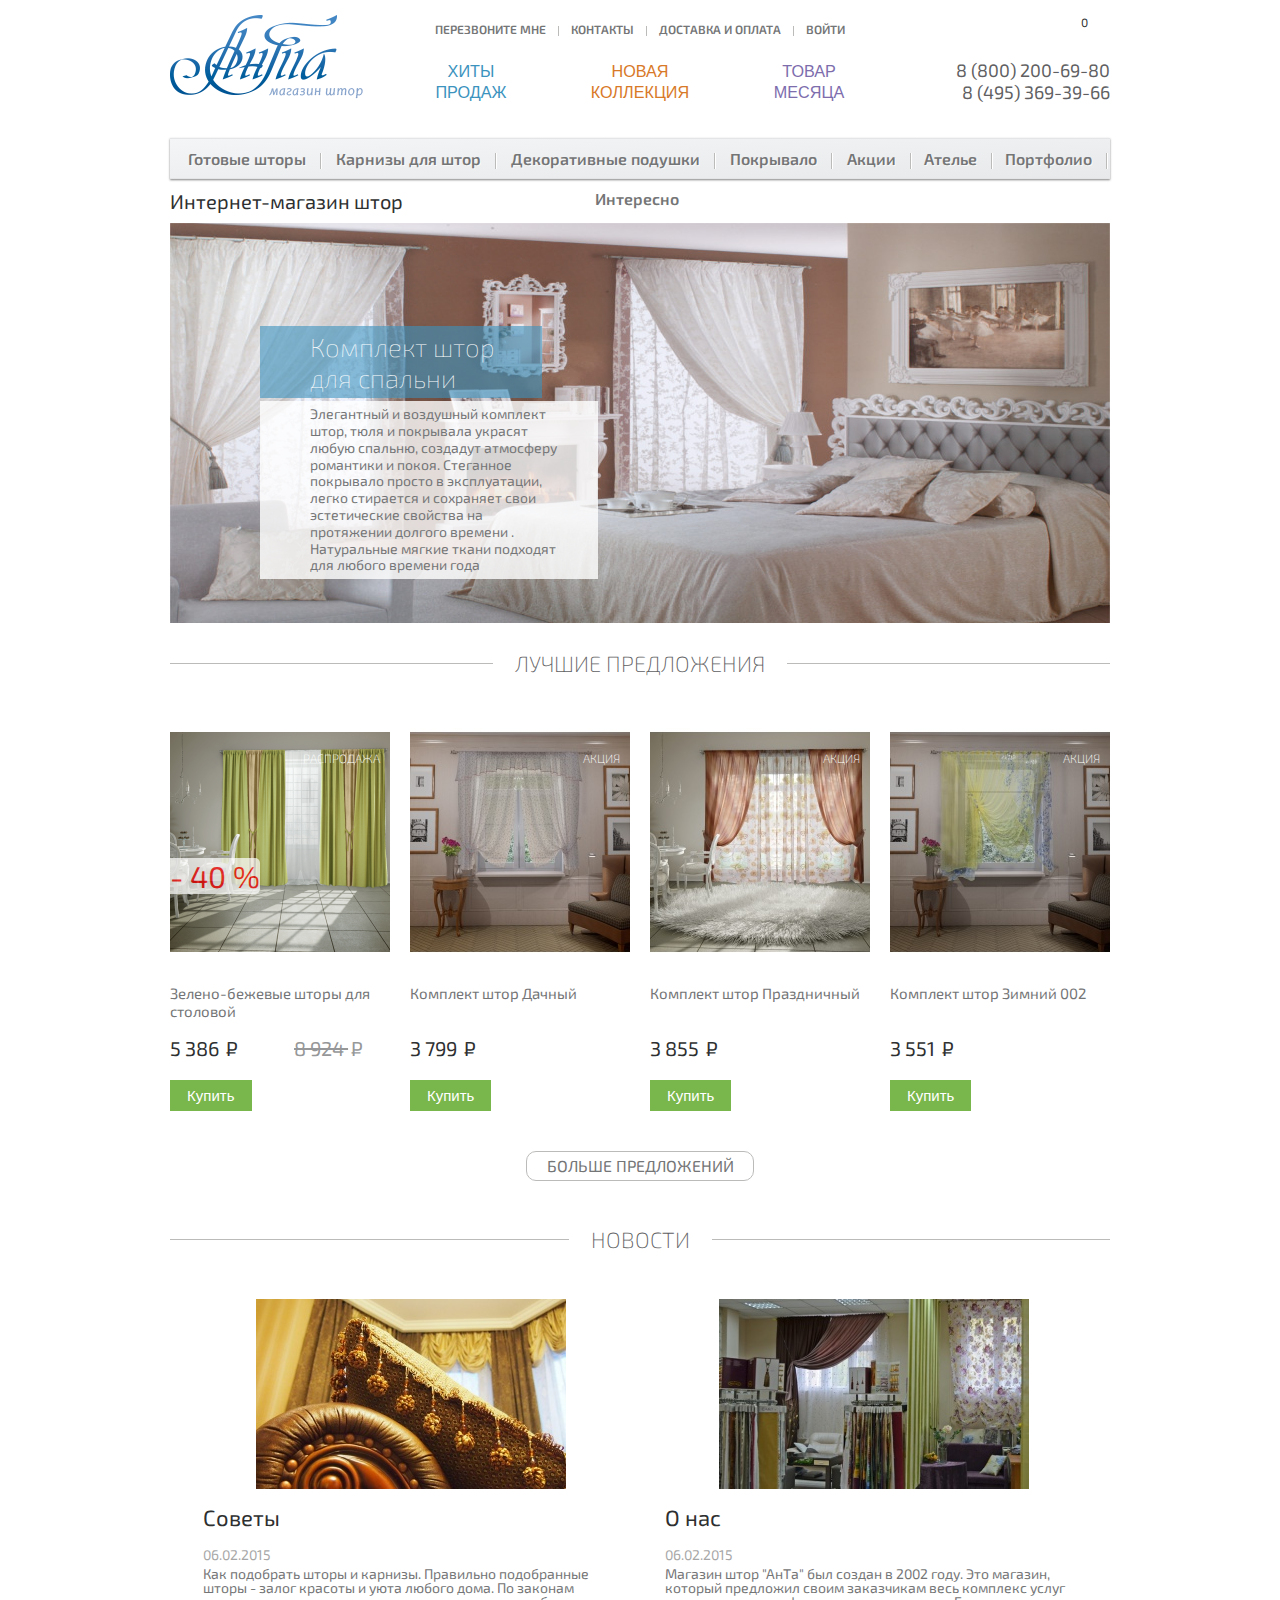
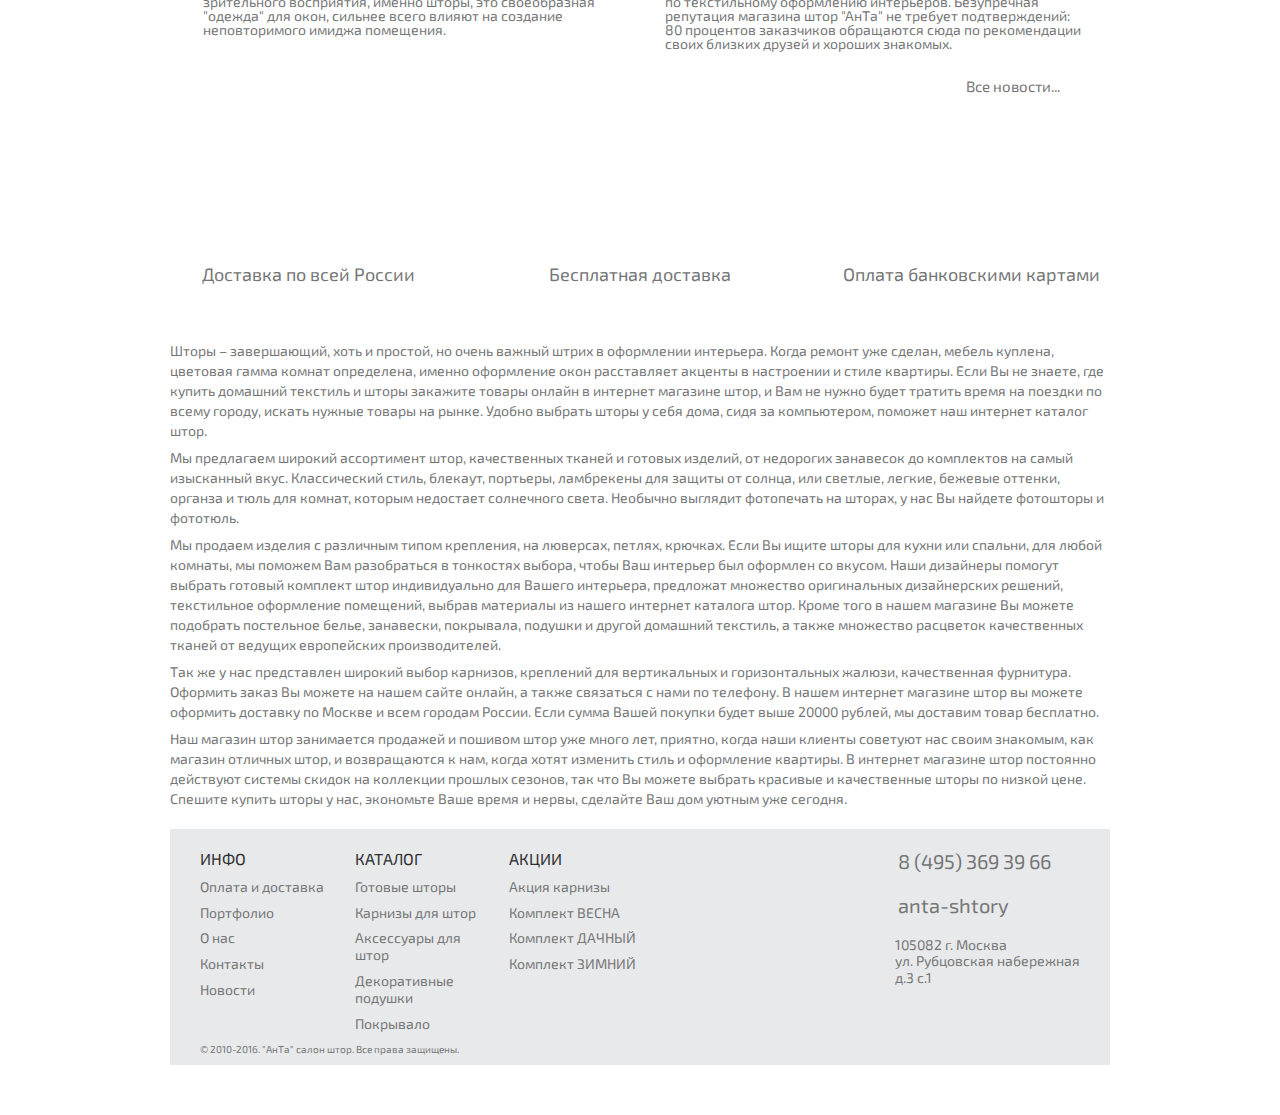
==== anta-shtory.ru.html @ 514d6ee2 "init" ====
<!DOCTYPE html>
<!-- saved from url=(0026)http://www.anta-shtory.ru/ -->
<html class=""><head><meta http-equiv="Content-Type" content="text/html; charset=UTF-8">
    
    <meta content="width=device-width, initial-scale=1" name="viewport">
    <meta content="IE=edge,chrome=1" http-equiv="X-UA-Compatible">
    <meta name="keywords" content="купить шторы подушки покрывала карнизы цена стоимость заказать продажа Москва стоимость покупка доставка Россия недорого дешево фото отзывы интернет магазин">
<meta name="description" content="Интернет-магазин штор anta-shtory.ru предлагает широкий выбор текстиля для дома. Купить шторы по низкой цене с доставкой по Москве и России 8 (495) 369-39-66.">
<script type="text/javascript" async="" src="./anta-shtory.ru_files/watch.js.Без названия"></script><script async="" src="./anta-shtory.ru_files/analytics.js.Без названия"></script><script type="text/javascript" src="./anta-shtory.ru_files/jquery.min.js.Без названия"></script>
<script type="text/javascript">
/*<![CDATA[*/
$(function() {
    $(window).scroll(function() {
        if($(this).scrollTop() != 0) {
            $(".toTop").fadeIn(100);
        } else {
            $(".toTop").fadeOut(100);
        }
        $("#menu").toggle($(this).scrollTop()>295)
        });
        $(document).ready(function() {
        if($(this).scrollTop() != 0) {
            $(".toTop").fadeIn();
        } else {
            $(".toTop").fadeOut();
        }
        });
        $(".toTop").click(function() {
        $("body,html").animate({scrollTop:0},100);
    });
});
/*]]>*/
</script>
<title>Интернет-магазин штор и текстиля для дома - низкие цены, большой каталог, доставка по Москве и России anta-shtory.ru</title>
    <!--[if lte IE 8]
    = javascript_include_tag "//cdnjs.cloudflare.com/ajax/libs/html5shiv/3.6.2/html5shiv.js"
    = javascript_include_tag "//s3.amazonaws.com/nwapi/nwmatcher/nwmatcher-1.2.5-min.js"
    = javascript_include_tag "//html5base.googlecode.com/svn-history/r38/trunk/js/selectivizr-1.0.3b.js"
    = javascript_include_tag "//cdn.jsdelivr.net/respond/1.3.0/respond.min.js"-->
    <link href="./anta-shtory.ru_files/styles.css" rel="stylesheet" type="text/css">
    <link href="./anta-shtory.ru_files/styles(1).css" rel="stylesheet" type="text/css">
    <script src="./anta-shtory.ru_files/vendor.js.Без названия" <script="" type="text/javascript"></script>
    <script type="text/javascript">
    </script>
    <style type="text/css">.fancybox-margin{margin-right:17px;}</style></head>
    <link href="./anta-shtory.ru_files/mobile.css" rel="stylesheet" type="text/css">
<body class="index">
<header><a class="logo" href="http://www.anta-shtory.ru/">
        <img alt="" width="193" height="84" src="./anta-shtory.ru_files/logo.png"></a>
    <div class="extras">
        <div class="user-information">
            <a class="user-favorites" href="http://www.anta-shtory.ru/wishlist/">0</a>
            <a class="shopping-cart" href="http://www.anta-shtory.ru/cart/">
                <i class="user-shopping-cart">0</i><span class="price"></span>
            </a>
        </div>
        <div class="contacts">
            <div class="phone">
                8 (800) 200-69-80<br>
                8 (495) 369-39-66
            </div>
        </div>
    </div>
    <div class="special">
        <nav class="additional-navigation">
            <a class="item" id="call-me" href="http://www.anta-shtory.ru/#call-me-popup">Перезвоните мне<i class="splitter"></i></a>
            <a class="item" href="http://www.anta-shtory.ru/contacts.html">Контакты<i class="splitter"></i></a>
            <a class="item" href="http://www.anta-shtory.ru/delivery-payment.html">Доставка и оплата<i class="splitter"></i></a>
                            <a class="item" id="sign-in" href="http://www.anta-shtory.ru/#sign-in-popup">
                    Войти
                    <i class="splitter"></i>
                </a>
            
        </nav>
        <nav class="advertisement-navigation">
            <a class="item" href="http://www.anta-shtory.ru/catalog/sales_hit/">Хиты продаж</a><a class="item" href="http://www.anta-shtory.ru/catalog/new/">Новая коллекция</a><a class="item" href="http://www.anta-shtory.ru/catalog/monthly_hit/">Товар месяца</a>        </nav>
    </div>
    <div class="main-navigation">
        <!--noindex-->
           <!-- <form action="?" accept-charset="UTF-8" method="get" class="search">
                <input name="q" value="" id="query" class="searchbox" required="required" placeholder="Что ищем?" tabindex="1" type="text" />
                <input name="q" value="" id="query" class="searchbox" required="required" placeholder="Что ищем?" tabindex="1" type="text" />
            </form>-->
        <!--/noindex-->
        <nav class="links">
                <a class="item" href="http://www.anta-shtory.ru/catalog/shtory/">Готовые шторы<i class="splitter"></i></a>
    <a class="item" href="http://www.anta-shtory.ru/catalog/karnizy/">Карнизы для штор<i class="splitter"></i></a>
    <a class="item" href="http://www.anta-shtory.ru/catalog/dekorativnye-podushki/">Декоративные подушки<i class="splitter"></i></a>
    <a class="item" href="http://www.anta-shtory.ru/catalog/pokryvala/">Покрывало<i class="splitter"></i></a>
            <a class="item" href="http://www.anta-shtory.ru/promo/">Акции<i class="splitter"></i></a><a class="item" href="http://www.anta-shtory.ru/atelier/">Ателье<i class="splitter"></i></a><a class="item" href="http://www.anta-shtory.ru/portfolio/">Портфолио<i class="splitter"></i></a><a class="item" href="http://www.anta-shtory.ru/news/">Интересно<i class="splitter"></i></a>    </nav></div>
</header>
<section class="content">
    <h1 class="main-page">Интернет-магазин штор</h1>
    <div class="carousel shop-poster cycle-paused"><div class="carousel-slide -active cycle-sentinel cycle-slide" style="position: static; top: 0px; left: 0px; z-index: 100; opacity: 1; display: block; visibility: hidden;">
                                <a href="http://www.anta-shtory.ru/catalog/shtory/komplekty/product545.html" style="visibility: hidden;"><img alt="" width="940" height="400" src="./anta-shtory.ru_files/1.jpg" style="visibility: hidden;"></a>
                                <div class="label" style="left: 90px; bottom: 42px; max-width: 60%; visibility: hidden;">
                    <h2 class="title" style="visibility: hidden;">
                        Комплект штор для спальни                    </h2>
                    <p class="description" style="display: block; visibility: hidden;">
                        Элегантный и воздушный комплект штор, тюля и покрывала украсят любую спальню, создадут атмосферу романтики и покоя. Стеганное покрывало просто в эксплуатации, легко стирается и сохраняет свои эстетические свойства на протяжении долгого времени . Натуральные мягкие ткани подходят для любого времени года                    </p>
                </div>
            </div>
    <div class="carousel-slides">
        <div class="carousel-prev"></div>
        <div class="carousel-next"></div>
                    
                    
                    
                    
            </div>
    <div class="carousel-pagination"><li class="carousel-pagination-item -active"></li><li class="carousel-pagination-item"></li><li class="carousel-pagination-item"></li><li class="carousel-pagination-item"></li></div>
<div class="carousel-slide -active" style="position: absolute; top: 0px; left: 0px; z-index: 100; opacity: 1; display: block; visibility: visible;">
                                <a href="http://www.anta-shtory.ru/catalog/shtory/komplekty/product545.html"><img alt="" width="940" height="400" src="./anta-shtory.ru_files/1.jpg"></a>
                                <div class="label" style="left: 90px;bottom: 42px;max-width: 60%;">
                    <h2 class="title">
                        Комплект штор для спальни                    </h2>
                    <p class="description" style="display: block;">
                        Элегантный и воздушный комплект штор, тюля и покрывала украсят любую спальню, создадут атмосферу романтики и покоя. Стеганное покрывало просто в эксплуатации, легко стирается и сохраняет свои эстетические свойства на протяжении долгого времени . Натуральные мягкие ткани подходят для любого времени года                    </p>
                </div>
            </div><div class="carousel-slide" style="position: absolute; top: 0px; left: 0px; z-index: 99; visibility: hidden;">
                                <a href="http://www.anta-shtory.ru/catalog/shtory/komplekty/product531.html"><img alt="" width="940" height="400" src="./anta-shtory.ru_files/2.jpg"></a>
                                <div class="label" style="left: 90px;bottom: 42px;max-width: 60%;">
                    <h2 class="title">
                        Комплект штор для спальни                    </h2>
                    <p class="description" style="display: block;">
                        Комплект штор и покрывала для спальни из жаккардовой ткани с растительным орнаментом придаст оформлению вашего дома необходимую изюминку и притянет к себе внимание. Комплект будет выглядеть дорого и элегантно благодаря качеству ткани. Жаккард очень красивая ткань особого плетения.                    </p>
                </div>
            </div><div class="carousel-slide" style="position: absolute; top: 0px; left: 0px; z-index: 97; visibility: hidden;">
                                <a href="http://www.anta-shtory.ru/catalog/shtory/dlya-stolovoj/product553.html"><img alt="" width="940" height="400" src="./anta-shtory.ru_files/3.jpg"></a>
                                <div class="label" style="left: 90px;bottom: 42px;max-width: 60%;">
                    <h2 class="title">
                        Комплект штор для гостиной                    </h2>
                    <p class="description" style="display: block;">
                        Комплект полупрозрачного тюля с блестками для кухни или столовой для карниза длины от двух до трех метров длины.  Универсальная шторная лента поможет установить изделие . Всегда приятно находиться в окружении простых и изысканных вещей.                    </p>
                </div>
            </div><div class="carousel-slide" style="position: absolute; top: 0px; left: 0px; z-index: 96; visibility: hidden;">
                                <a href="http://www.anta-shtory.ru/catalog/shtory/dlya-stolovoj/product422.html"><img alt="" width="940" height="400" src="./anta-shtory.ru_files/4.jpg"></a>
                                <div class="label" style="left: 90px;bottom: 42px;max-width: 60%;">
                    <h2 class="title">
                        Комплект штор для столовой                    </h2>
                    <p class="description" style="display: block;">
                        Комплект штор для столовой в светлых тонах для карниза 2,5 и 3 метра. Благородная блестящая ткань и воздушная тюль с орнаментом, великолепно украсят столовую Вашего дома и придадут интерьеру завершенность. Подхватом можно задрапировать штору на любую высоту.                    </p>
                </div>
            </div></div>
<div class="offers">
    <div class="decorated-headline">
        <span class="title">
            Лучшие предложения
        </span>
        <div class="line"></div>
    </div>
   <div class="list">
    <div class="product-item " id="product-item-596">
    <div class="product-photo">
        <div class="sticker -sales">Распродажа</div>                    <div class="sticker-discount">- 40 %</div>
                <div class="photo-carousel " style="position: relative;"><img class="photo-slide -active cycle-sentinel cycle-slide" src="./anta-shtory.ru_files/1066.png" alt="Зелено-бежевые шторы для столовой" style="position: static; top: 0px; left: 0px; z-index: 99; opacity: 1; display: block; visibility: hidden;">
<!--            <a class="photo-link" href="--><!--" >-->
            <a class="photo-link" href="http://www.anta-shtory.ru/catalog/shtory/dlya-stolovoj/product596.html">
                <span class="photo-link-label product-preview" data-url="/product-preview/596" data-fancybox-group="product-list" rel="product-list">Предпросмотр</span>
            </a>
                    <img class="photo-slide -active" src="./anta-shtory.ru_files/1066.png" alt="Зелено-бежевые шторы для столовой" style="position: absolute; top: 0px; left: 0px; z-index: 99; opacity: 1; display: block; visibility: visible;"></div>
        <!--        <div class="rightalign"><a class="show_more">показать все</a></div>-->
    </div>
    <span class="headline">
        <a href="http://www.anta-shtory.ru/catalog/shtory/dlya-stolovoj/product596.html">Зелено-бежевые шторы для столовой</a>    </span>

        <div class="extras">
        <div class="price">
            5 386 <span class="ruble">Р</span>
        </div>
                    <div class="price old-price">8 924                <span class="ruble">Р</span></div>
                <div class="actions">
            <button class="do-buy" id="596" data-id="596">Купить</button>
            <button class="favorites-add" data-id="596"></button>
        </div>
    </div>
</div><div class="product-item " id="product-item-627">
    <div class="product-photo">
        <div class="sticker -campaign">Акция</div>                <div class="photo-carousel " style="position: relative;"><img class="photo-slide -active cycle-sentinel cycle-slide" src="./anta-shtory.ru_files/1077.jpg" alt="Комплект штор Дачный" style="position: static; top: 0px; left: 0px; z-index: 99; opacity: 1; display: block; visibility: hidden;">
<!--            <a class="photo-link" href="--><!--" >-->
            <a class="photo-link" href="http://www.anta-shtory.ru/catalog/shtory/dlya-kuhni/product627.html">
                <span class="photo-link-label product-preview" data-url="/product-preview/627" data-fancybox-group="product-list" rel="product-list">Предпросмотр</span>
            </a>
                    <img class="photo-slide -active" src="./anta-shtory.ru_files/1077.jpg" alt="Комплект штор Дачный" style="position: absolute; top: 0px; left: 0px; z-index: 99; opacity: 1; display: block; visibility: visible;"></div>
        <!--        <div class="rightalign"><a class="show_more">показать все</a></div>-->
    </div>
    <span class="headline">
        <a href="http://www.anta-shtory.ru/catalog/shtory/dlya-kuhni/product627.html">Комплект штор Дачный</a>    </span>

        <div class="extras">
        <div class="price">
            3 799 <span class="ruble">Р</span>
        </div>
                <div class="actions">
            <button class="do-buy" id="627" data-id="627">Купить</button>
            <button class="favorites-add" data-id="627"></button>
        </div>
    </div>
</div><div class="product-item " id="product-item-628">
    <div class="product-photo">
        <div class="sticker -campaign">Акция</div>                <div class="photo-carousel" style="position: relative;"><img class="photo-slide -active cycle-sentinel cycle-slide" src="./anta-shtory.ru_files/1078.jpg" alt="Комплект штор Праздничный" style="position: static; top: 0px; left: 0px; z-index: 99; opacity: 1; display: block; visibility: hidden;">
<!--            <a class="photo-link" href="--><!--" >-->
            <a class="photo-link" href="http://www.anta-shtory.ru/catalog/shtory/dlya-stolovoj/product628.html">
                <span class="photo-link-label product-preview" data-url="/product-preview/628" data-fancybox-group="product-list" rel="product-list">Предпросмотр</span>
            </a>
                    <img class="photo-slide -active" src="./anta-shtory.ru_files/1078.jpg" alt="Комплект штор Праздничный" style="position: absolute; top: 0px; left: 0px; z-index: 99; opacity: 1; display: block; visibility: visible;"></div>
        <!--        <div class="rightalign"><a class="show_more">показать все</a></div>-->
    </div>
    <span class="headline">
        <a href="http://www.anta-shtory.ru/catalog/shtory/dlya-stolovoj/product628.html">Комплект штор Праздничный</a>    </span>

        <div class="extras">
        <div class="price">
            3 855 <span class="ruble">Р</span>
        </div>
                <div class="actions">
            <button class="do-buy" id="628" data-id="628">Купить</button>
            <button class="favorites-add" data-id="628"></button>
        </div>
    </div>
</div><div class="product-item " id="product-item-630">
    <div class="product-photo">
        <div class="sticker -campaign">Акция</div>                <div class="photo-carousel" style="position: relative;"><img class="photo-slide -active cycle-sentinel cycle-slide" src="./anta-shtory.ru_files/1080.jpg" alt="Комплект штор Зимний 002" style="position: static; top: 0px; left: 0px; z-index: 99; opacity: 1; display: block; visibility: hidden;">
<!--            <a class="photo-link" href="--><!--" >-->
            <a class="photo-link" href="http://www.anta-shtory.ru/catalog/shtory/dlya-kuhni/product630.html">
                <span class="photo-link-label product-preview" data-url="/product-preview/630" data-fancybox-group="product-list" rel="product-list">Предпросмотр</span>
            </a>
                    <img class="photo-slide -active" src="./anta-shtory.ru_files/1080.jpg" alt="Комплект штор Зимний 002" style="position: absolute; top: 0px; left: 0px; z-index: 99; opacity: 1; display: block; visibility: visible;"></div>
        <!--        <div class="rightalign"><a class="show_more">показать все</a></div>-->
    </div>
    <span class="headline">
        <a href="http://www.anta-shtory.ru/catalog/shtory/dlya-kuhni/product630.html">Комплект штор Зимний 002</a>    </span>

        <div class="extras">
        <div class="price">
            3 551 <span class="ruble">Р</span>
        </div>
                <div class="actions">
            <button class="do-buy" id="630" data-id="630">Купить</button>
            <button class="favorites-add" data-id="630"></button>
        </div>
    </div>
</div></div>    <div class="pagination">
        <div class="links">
<!--            <a class="prev" href="#"></a>-->
            <a class="holder" href="http://www.anta-shtory.ru/catalog/shtory">Больше предложений</a>
<!--            <a class="next" href=""></a>-->
        </div>
<!--        <div class="line"></div>-->
    </div>
</div>
    <div class="news-in-mainpage">
    <div class="decorated-headline">
        <span class="title">
            Новости
        </span>
        <div class="line"></div>
    </div>
	            <div class="article-inner -articles-mainpage">
        <article>
            <div class="article-image">
                <a href="http://www.anta-shtory.ru/news/2/"><img src="./anta-shtory.ru_files/1012.jpg" alt="Советы"></a>            </div>
            <div class="article-description -articles-page">
                <h2 class="title">
                    <a href="http://www.anta-shtory.ru/news/2/">Советы</a>                </h2>
                <p class="date">
                    <span class="article-date">06.02.2015</span>
                </p>
                <p class="description">
                    <span>Как подобрать шторы и карнизы.
Правильно подобранные шторы - залог красоты и уюта любого дома. По законам зрительного восприятия, именно шторы, это своеобразная "одежда" для окон, сильнее всего влияют на создание неповторимого имиджа помещения.</span>                </p>
            </div><div class="div-clear"></div>
        </article>
        </div>                    
            <div class="article-inner -articles-mainpage">
        <article>
            <div class="article-image">
                <a href="http://www.anta-shtory.ru/news/1/"><img src="./anta-shtory.ru_files/1013.jpg" alt="О нас"></a>            </div>
            <div class="article-description -articles-page">
                <h2 class="title">
                    <a href="http://www.anta-shtory.ru/news/1/">О нас</a>                </h2>
                <p class="date">
                    <span class="article-date">06.02.2015</span>
                </p>
                <p class="description">
                    <span>Магазин штор "АнТа" был создан в 2002 году. Это  магазин, который предложил своим заказчикам весь комплекс услуг по текстильному оформлению интерьеров. Безупречная репутация  магазина штор "АнТа" не требует подтверждений: 80 процентов заказчиков обращаются сюда по рекомендации своих близких друзей и хороших знакомых.
</span>                </p>
            </div><div class="div-clear"></div>
        </article>
        </div>                    
    </div>
<a class="link-allnews" href="http://www.anta-shtory.ru/news/">Все новости...</a></section>
<footer>
    <div class="shop-information">
        <div class="column delivery-russia">
            <a href="http://www.anta-shtory.ru/delivery-payment.html">Доставка по всей России</a>
        </div>
        <div class="column delivery">
            <a href="http://www.anta-shtory.ru/free-delivery.html">Бесплатная доставка</a>
        </div>
        <div class="column credit-cart-payment">
            <a href="http://www.anta-shtory.ru/credit-cart-payment.html">Оплата банковскими картами</a>
        </div>
    </div>

            <div class="present">
            <p>Шторы – завершающий, хоть и простой, но очень важный штрих в оформлении интерьера. Когда ремонт уже сделан, мебель куплена, цветовая гамма комнат определена, именно оформление окон расставляет акценты в настроении и стиле квартиры. Если Вы не знаете, где купить домашний текстиль и шторы закажите товары онлайн в интернет магазине штор, и Вам не нужно будет тратить время на поездки по всему городу, искать нужные товары на рынке. Удобно выбрать шторы у себя дома, сидя за компьютером, поможет наш интернет каталог штор. </p>
<p>Мы предлагаем широкий ассортимент штор, качественных тканей и готовых изделий, от недорогих занавесок до комплектов на самый изысканный вкус. Классический стиль, блекаут, портьеры, ламбрекены для защиты от солнца, или светлые, легкие, бежевые оттенки, органза и тюль для комнат, которым недостает солнечного света. Необычно выглядит фотопечать на шторах, у нас Вы найдете фотошторы и фототюль. </p>
<p>Мы продаем изделия с различным типом крепления, на люверсах, петлях, крючках. Если Вы ищите шторы для кухни или спальни, для любой комнаты, мы поможем Вам разобраться в тонкостях выбора, чтобы Ваш интерьер был оформлен со вкусом. Наши дизайнеры помогут выбрать  готовый комплект штор индивидуально для Вашего интерьера, предложат множество оригинальных дизайнерских решений, текстильное оформление помещений, выбрав материалы из нашего интернет каталога штор. Кроме того в нашем магазине Вы можете подобрать постельное белье, занавески, покрывала, подушки и другой домашний текстиль, а также множество расцветок качественных тканей от ведущих европейских производителей.</p>
 <p>Так же у нас представлен широкий выбор карнизов, креплений для вертикальных и горизонтальных жалюзи, качественная фурнитура. Оформить заказ Вы можете на нашем сайте онлайн, а также связаться с нами по телефону.  В нашем интернет магазине штор вы можете оформить доставку по Москве и всем городам России. Если сумма Вашей покупки будет выше 20000 рублей, мы доставим товар бесплатно. </p>
<p>Наш магазин штор занимается продажей и пошивом штор уже много лет, приятно, когда наши клиенты советуют нас своим знакомым, как магазин отличных штор, и возвращаются к нам, когда хотят изменить стиль и оформление квартиры. В интернет магазине штор постоянно действуют системы скидок на коллекции прошлых сезонов, так что Вы можете выбрать красивые и качественные шторы по низкой цене. Спешите купить шторы у нас, экономьте Ваше время и нервы, сделайте Ваш дом уютным уже сегодня.</p>        </div>  
        <div class="holder">
        <div class="information">
            <div class="contacts">
                <div class="phones">
                    <div class="primary">
                        8 (495) 369 39 66
                    </div>
                </div>
                <div class="skype">
                    anta-shtory
                </div>
                <div class="home">
                    105082 г. Москва<br> ул. Рубцовская набережная<br> д.3 с.1
                </div>
            </div>
            <div class="secondary-navigation">
                <div class="slice">
                    <h5 class="title">
                        Инфо
                    </h5>
                    <nav class="links">
                        <a class="" href="http://www.anta-shtory.ru/delivery-payment.html">Оплата и доставка</a>                        <a href="http://www.anta-shtory.ru/portfolio/">Портфолио</a>                        <a class="" href="http://www.anta-shtory.ru/about-us.html">О нас</a>                        <a class="" href="http://www.anta-shtory.ru/contacts.html">Контакты</a>                        <a href="http://www.anta-shtory.ru/news/">Новости</a>                    </nav>
                </div>
                <div class="slice">
                    <h5 class="title">
                        Каталог
                    </h5>
                    <nav class="links">
            <a class="item" href="http://www.anta-shtory.ru/catalog/shtory/">
            Готовые шторы        </a>
            <a class="item" href="http://www.anta-shtory.ru/catalog/karnizy/">
            Карнизы для штор        </a>
            <a class="item" href="http://www.anta-shtory.ru/catalog/shtory/aksessuary/">
            Аксессуары для штор        </a>
            <a class="item" href="http://www.anta-shtory.ru/catalog/dekorativnye-podushki/">
            Декоративные подушки        </a>
            <a class="item" href="http://www.anta-shtory.ru/catalog/pokryvala/">
            Покрывало        </a>
    </nav>                </div>
                <div class="slice">
                    <h5 class="title">
                        Акции
                    </h5>
                    <nav class="links">
                        <a href="http://www.anta-shtory.ru/promo/1/">Акция карнизы</a><a href="http://www.anta-shtory.ru/promo/3/">Комплект ВЕСНА</a><a href="http://www.anta-shtory.ru/promo/4/">Комплект ДАЧНЫЙ</a><a href="http://www.anta-shtory.ru/promo/5/">Комплект ЗИМНИЙ</a>    
                </nav></div>
            </div>
        </div>
        <div class="toTop" style="display: none;"><span class="arrow"></span><span> Наверх</span></div>
        <div class="extras">
            <!--<div class="social">
                <span class="tip">Присоединяйтесь</span><a class="facebook" target="_blank" href="http://facebook.com"></a><a class="vk" target="_blank" href="http://vk.com"></a><a class="twitter" target="_blank" href="http://twitter.com"></a><a class="google" target="_blank" href="http://plus.google.com"></a><a class="youtube" target="_blank" href="http://youtube.com"></a>
            </div>-->
            <div class="copyright">
                © 2010-2016. "АнТа" салон штор. Все права защищены.
            </div>
        </div>
    </div>
</footer>
<div class="" id="sign-in-popup">
    <div class="decorated-headline">
        <span class="title">
            Вход
        </span>
        <div class="line"></div>
    </div>
    <div class="message">
        <div class="-intro">
            <p>Пожалуйста, заполните следующую форму</p>
            <p>с вашим Логином и паролем</p>
        </div>
        <div class="-error">
            <p>ОШИБКА</p>
            <p>неверные Логин и/или пароль</p>
        </div>
    </div>
    <form action="http://www.anta-shtory.ru/" accept-charset="UTF-8" method="post" id="login-popup-form">
                <div class="row">
            <input class="textbox-hero required" placeholder="Логин или email" name="UserLogin[username]" id="UserLogin_username" type="text">        </div>
        <div class="row">
            <input class="textbox-hero required" placeholder="Пароль" name="UserLogin[password]" id="UserLogin_password" type="password">        </div>
        <div class="row extras">
            <input id="ytsave_me" type="hidden" value="0" name="UserLogin[rememberMe]"><input id="save_me" class="checkbox" name="UserLogin[rememberMe]" value="1" type="checkbox"><label for="save_me">Запомнить меня</label>
            <div class="tip">
                <input class="do-sign-in" type="submit" name="yt0" value="Вход" id="yt0">            </div>
        </div>
        <div class="actions">
            <div class="extras">
                <a href="http://www.anta-shtory.ru/singup/">Зарегистрироваться</a>|
                <a href="http://www.anta-shtory.ru/recovery/">Забыли пароль?</a>            </div>
        </div>
    </form>
</div>
<div class="" id="call-me-popup">
    <div class="decorated-headline">
        <br>
        <span class="title">
            Перезвоните мне
        </span>
        <div class="line"></div>
    </div>
    <form action="http://www.anta-shtory.ru/" accept-charset="UTF-8" method="post" id="login-popup-form">
                <div class="message"></div>
        <div class="row">
            <input class="textbox-hero" placeholder="Имя" name="Callme[name]" id="Callme_name" type="text" maxlength="500">        </div>
        <div class="row">
            <input class="textbox-hero required" placeholder="Телефон" name="Callme[phone]" id="Callme_phone" type="text" maxlength="20">
        </div>
        <div class="row">
            <textarea class="textbox-hero" placeholder="Комментарий" name="Callme[comment]" id="Callme_comment"></textarea>            </div>
        <div class="row extras">
            <div class="tip">
                <input class="do-sign-in" type="submit" name="yt1" value="Отправить" id="yt1">            </div>
        </div>
    </form>
</div>
    <!-- Yandex.Metrika counter -->
    <noscript>&lt;div&gt;&lt;img src="//mc.yandex.ru/watch/29861534" style="position:absolute; left:-9999px;" alt="" /&gt;&lt;/div&gt;</noscript>
    <!-- /Yandex.Metrika counter -->

<!--<script src="--><!--/javascripts/app-0d5d42e0.js" type="text/javascript"></script>-->
<script src="./anta-shtory.ru_files/app.js" type="text/javascript"></script>

<script>
    $(document).on('ready', function(){
        $('.float-div').addClass('moving');
    });
</script>

<script type="text/javascript" src="./anta-shtory.ru_files/jquery.nicescroll.min.js"></script>
<script type="text/javascript" src="./anta-shtory.ru_files/product_animation.js"></script>
<script type="text/javascript" src="./anta-shtory.ru_files/jquery.maskedinput.js"></script>
<script type="text/javascript">
/*<![CDATA[*/


// Cart
$(document).delegate('button.do-buy','click',  function() {
    var id = $(this).attr('id');
    var button = $(this);
    var quantity = 1;
    var itemsCount = 0;
    var dataType = $(this).data('type') ? $(this).data('type') : '';
    var url = '/cart/add/'+$(this).data('id')+'x'+quantity+'/ajax';
    if (quantity>0) {
        $.getJSON(url,function(data){
            setBagChanges(data);
            animateImage(id, button.data('id'), itemsCount, dataType);
            setTimeout(checkIfReloadCart,2000);
            if (dataType.length > 0) {
                setTimeout(function(){
                button.parents('div.basic').find('button.do-buy').each(function(){
                    $(this).hide();
                    $(this).after('<p class=added>Товар добавлен в Корзину. <a href="/cart">Перейти к оформлению заказа.</a></p>');
                });
            },2000);
            } else {
                setTimeout(function(){
                button.hide();
                button.after('<p class=added>Товар добавлен в Корзину. <a href="/cart">Перейти к оформлению заказа.</a></p>');
            },2000);
            }
        });
    }
});

$(document).delegate('button.favorites-add','click',  function() {
    var id = $(this).data('id');
    var button = $(this);
    var quantity = 1;
    var itemsCount = 0;
    var url = '/wishlist/add/'+id+'x'+quantity+'/ajax';
    if (quantity>0) {
        $.getJSON(url,function(data){
            setWishListChanges(data);
            button.fadeTo(200,0).fadeTo(200,1).fadeTo(200,0);
            setTimeout(function(){
                button.hide();
                button.after('<p class=added>Товар добавлен в <a href="/wishlist">Избранное</a></p>');
            },800);
        });
    }
});
function loadWishList()
{
    var nix = new Date();
    var cartRes = $.ajax({
        url: '/wishlist/ajax/1?'+nix.getTime(),
        async: false
    }).responseText;
    setWishListChanges(cartRes);

    return cartRes['count'];
}
function loadBag() {
    var nix = new Date();
    var cartRes = $.ajax({
        url: '/cart/ajax/1?'+nix.getTime(),
        async: false
    }).responseText;
    setBagChanges(cartRes);

    return cartRes['count'];
}
function setBagChanges(obj)
{
    if (!obj.count)
        obj = JSON.parse(obj);
    $('div.user-information a.shopping-cart i.user-shopping-cart').html(obj.count);
    var sum = parseInt(obj.sumFormated) > 0 ? obj.sumFormated+'<span class="ruble -minicard">Р</span>' : ''
    $('div.user-information a.shopping-cart span.price').html(sum);
}
function setWishListChanges(obj)
{
    if (obj.count == null || typeof(obj.count) == 'undefined')
        obj = JSON.parse(obj);
    $('div.user-information a.user-favorites').html(obj.count);
}
function checkIfReloadCart()
{
    if (document.location.pathname.indexOf('cart') == 1) document.location.reload();
}

loadBag();
loadWishList();

$('#Callme_phone').mask('+7 999 999-99-99');

// Google Analytics
    (function(i,s,o,g,r,a,m){i['GoogleAnalyticsObject']=r;i[r]=i[r]||function(){
    (i[r].q=i[r].q||[]).push(arguments)},i[r].l=1*new Date();a=s.createElement(o),
    m=s.getElementsByTagName(o)[0];a.async=1;a.src=g;m.parentNode.insertBefore(a,m)
    })(window,document,'script','//www.google-analytics.com/analytics.js','ga');

    ga('create', 'UA-61480580-1', 'auto');
    ga('send', 'pageview');
// End Google Analytics
    

// Yandex.Metrika counter
(function (d, w, c) {
(w[c] = w[c] || []).push(function() {
try {
w.yaCounter29861534 = new Ya.Metrika({id:29861534,
webvisor:true,
clickmap:true,
trackLinks:true,
accurateTrackBounce:true});
} catch(e) { }
});

var n = d.getElementsByTagName("script")[0],
s = d.createElement("script"),
f = function () { n.parentNode.insertBefore(s, n); };
s.type = "text/javascript";
s.async = true;
s.src = (d.location.protocol == "https:" ? "https:" : "http:") + "//mc.yandex.ru/metrika/watch.js";

if (w.opera == "[object Opera]") {
d.addEventListener("DOMContentLoaded", f, false);
} else { f(); }
})(document, window, "yandex_metrika_callbacks");
// /Yandex.Metrika counter

jQuery(function($) {
jQuery('body').on('click','#yt0',function(){jQuery.ajax({'success':
                    function(data){
                    data = $.parseJSON(data);
                        if (data.res != "ok") {
                            $("div#sign-in-popup").addClass("-validation-error");
                        } else {
                            document.location.reload();
                        }
                    }
                    ,'type':'POST','url':'/singin/ajax','cache':false,'data':jQuery(this).parents("form").serialize()});return false;});
jQuery('body').on('click','#yt1',function(){jQuery.ajax({'success':
                    function(data){
                    data = $.parseJSON(data);
                        if (data.res != "ok") {
                            $("div#call-me-popup div.message").addClass("-validation-error");
                            $("div#call-me-popup div.message").html(data["error"]);
                        } else {
                            $("div#call-me-popup div.message").removeClass("-validation-error");
                            $("div#call-me-popup div.message").addClass("-validation-ok");
                            $("div#call-me-popup div.message").html("<p>Запрос отправлен.</p>");
                            $("div#call-me-popup input:text,textarea").val("");
                        }
                    }
                    ,'type':'POST','url':'/callme','cache':false,'data':jQuery(this).parents("form").serialize()});return false;});
});
/*]]>*/
</script>

</body></html>
---- anta-shtory.ru_files/styles.css ----
@charset "UTF-8";@import url(http://fonts.googleapis.com/css?family=Exo+2:400,100,100italic,200,200italic,300,300italic,400italic,500,500italic,600,600italic,700,700italic,800,800italic,900,900italic&subset=latin,cyrillic);@import url(http://fonts.googleapis.com/css?family=Ubuntu:300,400,500,700,300italic,400italic,500italic,700italic&subset=latin,cyrillic-ext);.box-close,.delete-item,.shopping-cart table.table a.delete-item,.orders-list table.table a.delete-item{font-size:2rem;line-height:1.5rem;font-weight:bold;cursor:pointer}.box-close:before,.delete-item:before,.shopping-cart table.table a.delete-item:before,.orders-list table.table a.delete-item:before{content:"\2715"}.carousel .carousel-prev{background:url("../images/icons-s539a0aff19.png?1465550079");cursor:pointer;z-index:200;background-position:0 0;height:40px;width:40px}.carousel .carousel-prev:hover{-moz-border-radius:30px;-webkit-border-radius:30px;border-radius:30px}.carousel .carousel-prev:hover{background-color:#fff;background-color:rgba(255,255,255,0.3);*zoom:1;filter:progid:DXImageTransform.Microsoft.gradient(gradientType=0, startColorstr='#4DFFFFFF', endColorstr='#4DFFFFFF');background-color:transparent\9;zoom:1}:root .carousel .carousel-prev:hover,.carousel :root .carousel-prev:hover{filter:none\0/IE9}.carousel .carousel-prev:hover:nth-child(n){filter:none}.carousel .carousel-next{background:url("../images/icons-s539a0aff19.png?1465550079");cursor:pointer;z-index:200;position:absolute;top:0;bottom:0;right:20px;margin:auto 0;background-position:0 -80px;height:40px;width:40px}.carousel .carousel-next:hover{-moz-border-radius:30px;-webkit-border-radius:30px;border-radius:30px}.carousel .carousel-next:hover{background-color:#fff;background-color:rgba(255,255,255,0.3);*zoom:1;filter:progid:DXImageTransform.Microsoft.gradient(gradientType=0, startColorstr='#4DFFFFFF', endColorstr='#4DFFFFFF');background-color:transparent\9;zoom:1}:root .carousel .carousel-next:hover,.carousel :root .carousel-next:hover{filter:none\0/IE9}.carousel .carousel-next:hover:nth-child(n){filter:none}#sign-in-popup .message,.sign-in-box .message,#call-me-popup .message{margin-bottom:35px;text-align:center}#sign-in-popup .row,.sign-in-box .row,#call-me-popup .row{margin-bottom:25px}#sign-in-popup .row.extras:after,.sign-in-box .row.extras:after,#call-me-popup .row.extras:after{content:"";display:table;clear:both}#sign-in-popup form,.sign-in-box form,#call-me-popup form{margin:0 auto;font-size:1.4em}#sign-in-popup .required:not(input),.sign-in-box .required:not(input),#call-me-popup .required:not(input){margin-left:5px;vertical-align:super}#sign-in-popup .tip,.sign-in-box .tip,#call-me-popup .tip{float:right;line-height:0.7em}#sign-in-popup .tip,.sign-in-box .tip,#call-me-popup .tip,#sign-in-popup .required:not(input),.sign-in-box .required:not(input),#call-me-popup .required:not(input){color:#79b64b}#sign-in-popup .do-sign-in,.sign-in-box .do-sign-in,#call-me-popup .do-sign-in{font-size:1em}#sign-in-popup .actions:after,.sign-in-box .actions:after,#call-me-popup .actions:after{content:"";display:table;clear:both}#sign-in-popup .actions a,.sign-in-box .actions a,#call-me-popup .actions a{margin:0 5px}#sign-in-popup .actions a:last-child,.sign-in-box .actions a:last-child,#call-me-popup .actions a:last-child{margin-right:0}.-validation-error#sign-in-popup .message,.-validation-error.sign-in-box .message,.-validation-error#call-me-popup .message,.-validation-error#sign-in-popup .textbox-hero,.-validation-error.sign-in-box .textbox-hero,.-validation-error#call-me-popup .textbox-hero{color:red}.-validation-error#sign-in-popup .message:-moz-placeholder,.-validation-error.sign-in-box .message:-moz-placeholder,.-validation-error#call-me-popup .message:-moz-placeholder,.-validation-error#sign-in-popup .textbox-hero:-moz-placeholder,.-validation-error.sign-in-box .textbox-hero:-moz-placeholder,.-validation-error#call-me-popup .textbox-hero:-moz-placeholder{color:red}.-validation-error#sign-in-popup .message::-moz-placeholder,.-validation-error.sign-in-box .message::-moz-placeholder,.-validation-error#call-me-popup .message::-moz-placeholder,.-validation-error#sign-in-popup .textbox-hero::-moz-placeholder,.-validation-error.sign-in-box .textbox-hero::-moz-placeholder,.-validation-error#call-me-popup .textbox-hero::-moz-placeholder{color:red}.-validation-error#sign-in-popup .message:-ms-input-placeholder,.-validation-error.sign-in-box .message:-ms-input-placeholder,.-validation-error#call-me-popup .message:-ms-input-placeholder,.-validation-error#sign-in-popup .textbox-hero:-ms-input-placeholder,.-validation-error.sign-in-box .textbox-hero:-ms-input-placeholder,.-validation-error#call-me-popup .textbox-hero:-ms-input-placeholder{color:red}.-validation-error#sign-in-popup .message::-webkit-input-placeholder,.-validation-error.sign-in-box .message::-webkit-input-placeholder,.-validation-error#call-me-popup .message::-webkit-input-placeholder,.-validation-error#sign-in-popup .textbox-hero::-webkit-input-placeholder,.-validation-error.sign-in-box .textbox-hero::-webkit-input-placeholder,.-validation-error#call-me-popup .textbox-hero::-webkit-input-placeholder{color:red}.-validation-error#sign-in-popup .textbox-hero,.-validation-error.sign-in-box .textbox-hero,.-validation-error#call-me-popup .textbox-hero{outline-color:red}.-validation-error#sign-in-popup div.-error,.-validation-error.sign-in-box div.-error,.-validation-error#call-me-popup div.-error{display:block}.-validation-error#sign-in-popup div.-error>*,.-validation-error.sign-in-box div.-error>*,.-validation-error#call-me-popup div.-error>*{color:red}.-validation-error#sign-in-popup div.-intro,.-validation-error.sign-in-box div.-intro,.-validation-error#call-me-popup div.-intro{display:none}#sign-in-popup div.-error,.sign-in-box div.-error,#call-me-popup div.-error{display:none}html,body,div,span,applet,object,iframe,h1,h2,h3,h4,h5,h6,p,blockquote,pre,a,abbr,acronym,address,big,cite,code,del,dfn,em,img,ins,kbd,q,s,samp,small,strike,strong,sub,sup,tt,var,b,u,i,center,dl,dt,dd,ol,ul,li,fieldset,form,label,legend,table,caption,tbody,tfoot,thead,tr,th,td,article,aside,canvas,details,embed,figure,figcaption,footer,header,hgroup,menu,nav,output,ruby,section,summary,time,mark,audio,video{margin:0;padding:0;border:0;font:inherit;font-size:100%;vertical-align:baseline}html{line-height:1}ol,ul{list-style:none}table{border-collapse:collapse;border-spacing:0}caption,th,td{text-align:left;font-weight:normal;vertical-align:middle}q,blockquote{quotes:none}q:before,q:after,blockquote:before,blockquote:after{content:"";content:none}a img{border:none}article,aside,details,figcaption,figure,footer,header,hgroup,main,menu,nav,section,summary{display:block}*,*:before,*:after{-moz-box-sizing:border-box;-webkit-box-sizing:border-box;box-sizing:border-box}*{margin:0}html{font-size:62.5%}body{font:1em/1.2 "Exo 2",sans-serif;color:#747576}h1{font-size:2em;color:#2e2f30}h2{font-size:2.2em;color:#747576;margin-bottom:0.3em}h3{font-size:3em;font-weight:200;color:#606062;margin-bottom:0.3em}h5{font-size:1.6rem;color:#2e2f30;margin-bottom:0.3em}a{color:#747576;text-decoration:underline}a:hover{text-decoration:none}p{font-size:1.4em;color:#747576;margin-bottom:0.3em}.price{color:#2e2f30;font-size:2em;vertical-align:middle;white-space:nowrap;display:inline}footer .secondary-navigation .slice .links a{text-decoration:none}footer .secondary-navigation .slice .links a:hover{color:#2e2f30;text-decoration:none}.ruble{display:inline-block;position:relative;width:1em;padding-left:0.3ex}.ruble:before{display:block;content:"–";position:absolute;top:0.1em;right:0.3em}.ruble.-medium:before{top:0.04em}.ruble.-minicard:before{right:0.07em}.ruble.-cart-total{vertical-align:baseline !important}.ruble.-cart-total:before{right:0.03em}.old-price{color:#969798;text-decoration:line-through;float:right;margin-right:10%}.-in-stock{color:#80a91a}.-out-of-stock{color:#c80000}.-pre-order{color:#c48500}.offers .product-item .headline,.product-list .product-item .headline{height:52px;-webkit-line-clamp:2;-webkit-box-orient:vertical;overflow:hidden;text-overflow:-o-ellipsis-lastline;text-overflow:ellipsis;display:block;font-size:1.5em}.offers .product-item .headline a,.product-list .product-item .headline a{text-decoration:none}.offers .product-item .headline a:hover,.product-list .product-item .headline a:hover{text-decoration:underline}.offers .product-item .description,.product-list .product-item .description{height:48px;-webkit-line-clamp:3;-webkit-box-orient:vertical;overflow:hidden;text-overflow:ellipsis;display:block;display:-webkit-box}.user-favorites{background:url("../images/icons-s539a0aff19.png?1465550079");text-align:center;font-size:1.2rem;color:#fff;padding-top:9px;display:inline-block;vertical-align:middle;*vertical-align:auto;*zoom:1;*display:inline;background-position:0 -307px;height:34px;width:34px}.user-favorites{text-decoration:none}.user-favorites:hover{text-decoration:none}.user-shopping-cart{background:url("../images/icons-s539a0aff19.png?1465550079");text-align:center;font-size:1.2rem;color:#2e2f30;padding:5px 0 0 7px;display:inline-block;vertical-align:middle;*vertical-align:auto;*zoom:1;*display:inline;background-position:0 -424px;height:38px;width:38px}.user-shopping-cart{text-decoration:none}.user-shopping-cart:hover{text-decoration:none}.property{font-size:1.6em;margin-bottom:5px}.property .label{vertical-align:middle;padding-right:0.5em}.property .label:after{content:":"}.property .value{vertical-align:middle;width:99%}.property .discount-prev{color:red;vertical-align:middle;font-size:1.5em}.property.-box{display:table;width:100%}.property.-box .label,.property.-box .value{display:table-cell}*:focus{outline:none}button,.button,input[type="submit"]{text-align:center;padding:7px 17px;cursor:pointer;white-space:nowrap}button,input,.button{border:0;background:transparent;vertical-align:middle}label{color:#747576;vertical-align:middle}.do-buy,.do-sign-in,.do-pre-order,.do-redirect-to-index{background-color:#79b64b;color:#fff;font-size:1.5em}.do-add-to-cart,.do-checkout-order,.shopping-cart table.table tfoot button.do-go-to-main,.orders-list table.table tfoot button.do-go-to-main{background-color:#79b64b;color:#fff;font-size:1.4em;line-height:1em}.do-go-to-item{background-color:#ca9119;font-size:1.4em;line-height:1em;padding:8px;color:#fff;margin-left:10px}.shopping-cart-add{background:url("../images/icons-s539a0aff19.png?1465550079");background-position:0 -462px;vertical-align:middle;height:26px;width:26px}.favorites-add{background:url("../images/icons-s539a0aff19.png?1465550079");background-position:0 -341px;vertical-align:middle;height:22px;width:22px}.delete-item,.shopping-cart table.table a.delete-item,.orders-list table.table a.delete-item{color:red;vertical-align:middle}.do-apply,.do-continue-shopping{background-color:#969798;color:#fff;font-size:1.4em;line-height:1em}.textbox,.searchbox{-moz-border-radius:3px;-webkit-border-radius:3px;border-radius:3px;font-size:1.4em;padding:5px 10px;border:1px solid #bbbcba;color:#747576;background-color:#fff}.textbox-hero{outline:1px solid #bbbcba;background-color:#fff;font-size:1.2em;padding:0.5em 1em}.numberbox{font-size:1em;padding:5px 10px;color:#747576;background-color:#fff}.numberbox-holder .numberbox-down{display:block;width:0;height:0;border:0 solid transparent;border-right-color:#e8e9ea;border-width:0.25em 0.5em 0.25em 0;display:inline-block;cursor:pointer}.numberbox-holder .numberbox-up{display:block;width:0;height:0;border:0 solid transparent;border-left-color:#e8e9ea;border-width:0.25em 0 0.25em 0.5em;display:inline-block;cursor:pointer}.searchbox{background-position:3px -246px;padding-left:30px;background-image:url("../images/icons-s539a0aff19.png?1465550079")}.checkbox:not(:checked),.radio:not(:checked),.checkbox:checked,.radio:checked{position:absolute;left:-9999px}.checkbox:not(:checked)+label,.radio:not(:checked)+label,.checkbox:checked+label,.radio:checked+label{position:relative;padding-left:20px;cursor:pointer}.checkbox:not(:checked)+label:before,.radio:not(:checked)+label:before,.checkbox:checked+label:before,.radio:checked+label:before{content:"";position:absolute;left:0;top:2px;width:15px;height:15px;border:1px solid #bbbcba;background:#fff;-moz-border-radius:3px;-webkit-border-radius:3px;border-radius:3px}.checkbox:not(:checked)+label:after,.radio:not(:checked)+label:after,.checkbox:checked+label:after,.radio:checked+label:after{content:"";position:absolute;top:0;left:-1px;width:15px;height:15px;background:url("../images/icons-s539a0aff19.png?1465550079");-moz-transition:all 0.2s;-webkit-transition:all 0.2s;transition:all 0.2s;background-position:0 -190px}.checkbox:not(:checked)+label:after,.radio:not(:checked)+label:after{filter:progid:DXImageTransform.Microsoft.Alpha(Opacity=0);opacity:0;-moz-transform:scale(0);-ms-transform:scale(0);-webkit-transform:scale(0);transform:scale(0)}.checkbox:checked+label:after,.radio:checked+label:after{filter:progid:DXImageTransform.Microsoft.Alpha(enabled=false);opacity:1;-moz-transform:scale(1);-ms-transform:scale(1);-webkit-transform:scale(1);transform:scale(1)}.checkbox:disabled:not(:checked)+label:before,.radio:disabled:not(:checked)+label:before,.checkbox:disabled:checked+label:before,.radio:disabled:checked+label:before{box-shadow:none;background-color:#e8e9ea}.checkbox:disabled:checked+label:after,.radio:disabled:checked+label:after{color:#bbbcba}.checkbox:disabled+label,.radio:disabled+label{color:#bbbcba}.checkbox:checked:focus+label:before,.radio:checked:focus+label:before,.checkbox:not(:checked):focus+label:before,.radio:not(:checked):focus+label:before{border:1px dotted #bbbcba}.radio:not(:checked)+label:after,.radio:checked+label:after{background-position:-1px -207px}.picturebox:not(:checked),.picturebox:checked{position:absolute;left:-9999px}.picturebox:not(:checked)+label,.picturebox:checked+label{position:relative;cursor:pointer;font-size:0;display:inline-block;vertical-align:middle;*vertical-align:auto;*zoom:1;*display:inline}.picturebox:not(:checked)+label:after,.picturebox:checked+label:after{content:"";outline:2px solid #5e87c3;-moz-transition:all 0.2s;-webkit-transition:all 0.2s;transition:all 0.2s;position:absolute;top:-2px;bottom:-2px;left:-2px;right:-2px}.picturebox:not(:checked)+label:after{filter:progid:DXImageTransform.Microsoft.Alpha(Opacity=0);opacity:0}.picturebox+label:hover:after,.picturebox:checked+label:after{filter:progid:DXImageTransform.Microsoft.Alpha(enabled=false);opacity:1}.picturebox:disabled:not(:checked)+label,.picturebox:disabled:checked+label{filter:progid:DXImageTransform.Microsoft.Alpha(Opacity=30);opacity:0.3}.picturebox:disabled:checked+label:after,.picturebox:disabled+label:after{outline:1px dotted #5e87c3}.flatbox:not(:checked),.flatbox:checked{position:absolute;left:-9999px}.flatbox:not(:checked)+label,.flatbox:checked+label{position:relative;padding:0.3em 1em;cursor:pointer;font-size:0;display:inline-block;vertical-align:middle;*vertical-align:auto;*zoom:1;*display:inline}.flatbox+label{outline:1px solid #bbbcba;margin-left:1px}.flatbox+label:hover,.flatbox:checked+label{background-color:#bbbcba}.flatbox:disabled:not(:checked)+label,.flatbox:disabled:checked+label{filter:progid:DXImageTransform.Microsoft.Alpha(Opacity=30);opacity:0.3}.flatbox:checked:focus+label,.flatbox:not(:checked):focus+label{outline:1px dotted #bbbcba}label.flat-card:not(.-active){padding:0 !important}label.flat-card:not(.-active) a{display:block;padding:0.3em 1em}.table th{background-color:#969798;color:#fff;font-size:1.4em;text-align:center}.table td,.table th{padding:5px}body{width:940px;display:table;table-layout:fixed;margin:0 auto;overflow-x:hidden}html,body{height:100%}header,.content,footer{display:table-row}.content{height:100%}.content div:first-child .decorated-headline{margin-top:0;margin-bottom:35px}.float-div{width:250px;height:175px;position:fixed;top:218px;right:-255px;text-align:center;padding:10px 0;box-shadow:0 0 10px rgba(0,0,0,0.5);transition:all 1s ease-in-out;-webkit-transition:all 1s ease-in-out;-moz-transition:all 1s ease-in-out;-o-transition:all 1s ease-in-out;opacity:0;z-index:9999;background-color:#fff}.float-div .close{text-align:right;padding:0 14px 5px 0;width:100%;display:block;right:10px}.float-div .close a{font-size:1em;color:#000;text-align:right;background:none;line-height:1.5rem;font-weight:bold;cursor:pointer;text-decoration:none}.float-div .close a:before{content:"\2715";display:block}.float-div p{font-size:1.8em;color:#5e87c3}.float-div table.float-div-special{width:100%;font-size:1.3em}.float-div table.float-div-special td{text-align:left;padding-left:10px}.float-div table.float-div-special thead{font-size:1.2em}.float-div table.float-div-special thead td{padding:10px 0 10px 10px}.float-div table.float-div-special tbody{line-height:1.6em}.float-div table.float-div-special tbody td:nth-child(even){text-align:center}.float-div.moving{transform:translateX(-275px);-webkit-transform:translateX(-275px);-o-transform:translateX(-275px);-moz-transform:translateX(-275px);opacity:1}header{width:100%;float:left;padding-top:15px;margin-bottom:35px}header .logo{float:left}header .extras{float:right;max-width:22%;margin-top:-5px;color:#606062}header .extras .user-information{text-align:right}header .extras .shopping-cart,header .extras .orders-list{display:inline-block;vertical-align:middle;*vertical-align:auto;*zoom:1;*display:inline}header .extras .shopping-cart,header .extras .orders-list{text-decoration:none}header .extras .shopping-cart:hover,header .extras .orders-list:hover{text-decoration:none}header .extras .shopping-cart .price,header .extras .orders-list .price{vertical-align:middle}header .extras .user-shopping-cart{margin:0 10px}header .extras .contacts{text-align:right;margin-top:12px}header .extras .contacts .phone{display:inline-block;vertical-align:middle;*vertical-align:auto;*zoom:1;*display:inline;position:relative;padding-left:0.5em;font-size:1.8em}header .extras .contacts .phone:before{content:"";display:block;position:absolute;top:0;left:-26px;background:url("../images/icons-s539a0aff19.png?1465550079");background-position:0 -398px;height:26px;width:26px}header .extras .contacts .tip{font-size:1.4rem;color:#bbbcba;white-space:nowrap;margin-top:0.2em}header .special{max-width:55%;margin:5px auto 0 auto;text-align:center}header .additional-navigation{font-size:1.2em;text-transform:uppercase}header .additional-navigation .item{display:inline-block;vertical-align:middle;*vertical-align:auto;*zoom:1;*display:inline;padding-left:8px;font-weight:600}header .additional-navigation .item{text-decoration:none}header .additional-navigation .item:hover{text-decoration:underline}header .additional-navigation .item:first-child{padding:0}header .additional-navigation .item:last-child .splitter{display:none}header .additional-navigation .item.-active{font-weight:600;text-decoration:underline}header .additional-navigation .splitter{display:inline-block;vertical-align:middle;*vertical-align:auto;*zoom:1;*display:inline;height:0.8em;border-left:1px solid #bbbcba;border-right:1px solid #fff;margin-left:12px}header .advertisement-navigation{text-transform:uppercase;font-size:1.8em;text-align:center;margin-top:15px}header .advertisement-navigation .item{display:inline-block;vertical-align:middle;*vertical-align:auto;*zoom:1;*display:inline;padding:10px 25px;max-width:32.7%;word-spacing:30000px;font-weight:500;font:0.9em/1.3 sans-serif}header .advertisement-navigation .item{text-decoration:none}header .advertisement-navigation .item:hover{text-decoration:underline}header .advertisement-navigation .item:nth-of-type(3n+1){color:#3c93be}header .advertisement-navigation .item:nth-of-type(3n+2){color:#d87928}header .advertisement-navigation .item:nth-of-type(3n+3){color:#7d6dad}header .main-navigation{background-image:-moz-linear-gradient(left top, #f4f5f6, #e8e9ea);background-image:-webkit-linear-gradient(left top, #f4f5f6, #e8e9ea);background-image:linear-gradient(to right bottom, #f4f5f6, #e8e9ea);-moz-box-shadow:rgba(46,47,48,0.6) 0 1px 2px;-webkit-box-shadow:rgba(46,47,48,0.6) 0 1px 2px;box-shadow:rgba(46,47,48,0.6) 0 1px 2px;float:left;width:100%;clear:both;position:relative;margin-top:25px;border-top:1px solid #e4e5e6;border-bottom:1px solid #e4e5e6;height:41px}header .main-navigation .search{float:right;margin:6px 7px 0 0}header .main-navigation .search .searchbox{width:140px}header .main-navigation .search input[type="submit"]{display:none}header .main-navigation .links{text-align:center}header .main-navigation .links:after{content:"";display:table;clear:both}header .main-navigation .links .splitter{display:inline-block;vertical-align:middle;*vertical-align:auto;*zoom:1;*display:inline;height:1em;border-left:1px solid #bbbcba;border-right:1px solid #fff}header .main-navigation .links .item:last-child .splitter:last-child{display:none}header .main-navigation .links .item{display:inline-block;text-shadow:rgba(255,255,255,0.7) 1px 1px 0;font-size:1.6em;font-weight:600;padding:10px 0px 10px 12px;position:relative;z-index:1}header .main-navigation .links .item{text-decoration:none}header .main-navigation .links .item:hover{text-decoration:none}header .main-navigation .links .item:first-child{padding-left:15px}header .main-navigation .links .item:last-child{padding-left:10px;padding-right:16px}header .main-navigation .links .item.-active,header .main-navigation .links .item:hover{background-image:-moz-linear-gradient(left top, #5e87c3, #2d5692);background-image:-webkit-linear-gradient(left top, #5e87c3, #2d5692);background-image:linear-gradient(to right bottom, #5e87c3, #2d5692);text-shadow:rgba(46,47,48,0.7) 1px 1px 0;color:#fff;padding-right:16px;margin-bottom:-2px;height:42px;position:relative;z-index:2}header .main-navigation .links .item.-active .splitter,header .main-navigation .links .item:hover .splitter{display:none}header .main-navigation .links .item.-active:not(:first-child),header .main-navigation .links .item:hover:not(:first-child){padding-left:12px}header .main-navigation .links .item.-active:last-child,header .main-navigation .links .item:hover:last-child{padding-left:10px}header .main-navigation .links .item .splitter{margin-left:14px}footer .shop-information:after{content:"";display:table;clear:both}footer .shop-information .column{width:29.4117647%;clear:right;float:left;margin-left:0;margin-right:5.8823529%;margin-bottom:5.8823529%}footer .shop-information .column:nth-child(3n+1){clear:both}footer .shop-information .column:nth-child(3n+3){width:29.4117647%;clear:right;float:right;margin-right:0}footer .shop-information a{text-decoration:none}footer .shop-information a:hover{text-decoration:underline}footer .shop-information .column:nth-of-type(n+1){background-image:url("../images/russia.jpg?1410516452");background-repeat:no-repeat;background-position:top center}footer .shop-information a:nth-of-type(n+1){display:block;font-size:1.8em;text-align:center;padding-top:169px}footer .shop-information .column:nth-of-type(n+2){background-image:url("../images/delivery.jpg?1410516452");background-repeat:no-repeat;background-position:top center}footer .shop-information a:nth-of-type(n+2){display:block;font-size:1.8em;text-align:center;padding-top:169px}footer .shop-information .column:nth-of-type(n+3){background-image:url("../images/credit-cart.jpg?1410516452");background-repeat:no-repeat;background-position:top center}footer .shop-information a:nth-of-type(n+3){display:block;font-size:1.8em;text-align:center;padding-top:169px}footer .present{line-height:2em;margin-bottom:20px}footer .present h2{text-align:center}footer .present p{margin-bottom:0.5em}footer .holder{background-color:#e8e9ea;padding:20px 30px 10px 30px;margin-bottom:50px}footer .holder:after{content:"";display:table;clear:both}footer .information:after{content:"";display:table;clear:both}footer .toTop{text-align:center;cursor:pointer;background:#e8e9ea;position:fixed;right:50px;bottom:50px;height:63px;width:100px;border:none;font-size:1.5em;padding-top:20px;border-radius:5px}footer .toTop span.arrow{background:url("../images/arrows.png") center no-repeat;background-position:1px 0px;background-size:10px;width:11px;height:13px;display:inline-block}footer .toTop:hover{background-image:linear-gradient(to right bottom, #5e87c3, #2d5692);color:#fff}footer .toTop:hover span{color:#fff}footer .toTop:hover span.arrow{background-position:1px -16px}footer .toTop span{display:inline}footer .extras{position:relative}footer .extras:after{content:"";display:table;clear:both}footer .contacts{float:right;max-width:200px;font-size:2em}footer .contacts .phones{position:relative;padding-left:0.5em}footer .contacts .phones:before{content:"";display:block;position:absolute;top:0;left:-35px;background:url("../images/icons-s539a0aff19.png?1465550079");background-position:0 -363px;height:35px;width:35px}footer .contacts .skype{margin-top:20px;position:relative;padding-left:0.5em}footer .contacts .skype:before{content:"";display:block;position:absolute;top:0;left:-30px;background:url("../images/icons-s539a0aff19.png?1465550079");background-position:0 -488px;height:30px;width:30px}footer .contacts .home{font-size:14px;margin-top:20px;position:relative;padding-left:0.5em}footer .contacts .home:before{content:"";display:block;position:absolute;top:0;left:-30px;background:url("../images/icons-s539a0aff19.png?1465550079");background-position:0 -965px;height:30px;width:30px}footer .secondary-navigation{float:left;width:450px;max-width:70%}footer .secondary-navigation:after{content:"";display:table;clear:both}footer .secondary-navigation .slice{font-size:1.4em;width:31.25%;clear:right;float:left;margin-left:0;margin-right:3.125%;margin-bottom:3.125%}footer .secondary-navigation .slice:nth-child(3n+1){clear:both}footer .secondary-navigation .slice:nth-child(3n+3){width:31.25%;clear:right;float:right;margin-right:0}footer .secondary-navigation .slice .title{text-transform:uppercase;margin-bottom:1.1rem;font-size:1.6rem;color:#2e2f30}footer .secondary-navigation .slice .links a{display:block;margin-bottom:0.9rem}footer .secondary-navigation .slice .links a.-active{color:#2e2f30;text-decoration:none}footer .social{float:right}footer .social .tip{text-transform:uppercase;font-size:1.2em;display:inline-block;vertical-align:middle;*vertical-align:auto;*zoom:1;*display:inline}footer .social .tip:after{content:":"}footer .social .facebook{margin-left:10px;background:url("../images/icons-s539a0aff19.png?1465550079");display:inline-block;vertical-align:middle;*vertical-align:auto;*zoom:1;*display:inline;background-position:0 -160px;height:30px;width:30px}footer .social .vk{margin-left:10px;background:url("../images/icons-s539a0aff19.png?1465550079");display:inline-block;vertical-align:middle;*vertical-align:auto;*zoom:1;*display:inline;background-position:0 -907px;height:24px;width:24px}footer .social .twitter{margin-left:10px;background:url("../images/icons-s539a0aff19.png?1465550079");display:inline-block;vertical-align:middle;*vertical-align:auto;*zoom:1;*display:inline;background-position:0 -883px;height:24px;width:24px}footer .social .google{margin-left:10px;background:url("../images/icons-s539a0aff19.png?1465550079");display:inline-block;vertical-align:middle;*vertical-align:auto;*zoom:1;*display:inline;background-position:0 -275px;height:32px;width:32px}footer .social .youtube{margin-left:10px;background:url("../images/icons-s539a0aff19.png?1465550079");display:inline-block;vertical-align:middle;*vertical-align:auto;*zoom:1;*display:inline;background-position:0 -931px;height:34px;width:34px}footer .copyright{position:absolute;bottom:0}footer .big_copyright{margin:10px 0px}footer .big_copyright p{text-align:center;font-size:10px}.sitemap ul{margin-left:15px}.rightalign{text-align:right;height:20px;padding-right:20px}.content{display:table;width:100%}.content .column1,.content .column2{display:table-cell}.content .column1{max-width:240px;width:240px;padding-right:40px;vertical-align:top}.pagination{margin:35px 0;text-align:center;position:relative}.pagination span.delim{margin:0 10px 0 20px}.pagination .next-link,.pagination .show-all-link{margin-left:10px}.pagination .prev-link{margin-right:10px}.pagination .next-link.-hidden,.pagination .prev-link.-hidden{opacity:0.5}.pagination .line{width:100%;height:0;font-size:0;position:absolute;z-index:9;border-top:1px solid #bbbcba;top:49%}.pagination .links{display:inline-block;vertical-align:middle;*vertical-align:auto;*zoom:1;*display:inline;position:relative;z-index:10;padding:0 1em;margin:0;background:#fff;font-size:1.6em;white-space:nowrap}.pagination .prev{display:block;width:0;height:0;border:0 solid transparent;border-right-color:#bbbcba;border-width:0.65em 0.9em 0.65em 0;display:inline-block;vertical-align:middle;*vertical-align:auto;*zoom:1;*display:inline;margin-right:0.8em}.pagination .next{display:block;width:0;height:0;border:0 solid transparent;border-left-color:#bbbcba;border-width:0.65em 0 0.65em 0.9em;display:inline-block;vertical-align:middle;*vertical-align:auto;*zoom:1;*display:inline;margin-left:0.8em}.pagination a{text-decoration:none}.pagination a:hover{text-decoration:underline}.pagination .holder{margin:0 0.2em;padding:0.3em 1.2em;border:1px solid #bbbcba;text-transform:uppercase;white-space:normal;-moz-border-radius:10px;-webkit-border-radius:10px;border-radius:10px;display:inline-block;vertical-align:middle;*vertical-align:auto;*zoom:1;*display:inline}.pagination a.holder:hover{text-decoration:none;background-color:#bbbcba}.pagination .item{padding:0 0.3em;display:inline-block;margin:0 0 0 -0.25em}.pagination .item:last-child{margin-right:0}.pagination .item.-active{text-decoration:underline}.pagination .item.-active:hover{text-decoration:none}.page-nav{width:100%;float:left;position:relative;min-height:38px}.page-nav:after{clear:both}.page-nav .back-link{position:absolute;right:0px}.page-nav .back-link span{color:#333;margin-right:5px}.page-nav .back-link a{color:#333}.page-nav .breadcrumb{position:absolute;left:0px;margin:0 0 18px;list-style:none;font-size:12px;-webkit-border-radius:2px;-moz-border-radius:2px;border-radius:2px}.page-nav .breadcrumb>li{font-size:1.1em;vertical-align:middle;display:inline-block;*display:inline;*zoom:1}.page-nav .breadcrumb>li>.divider{padding:0 5px;color:#777}.page-nav .breadcrumb .active{color:#777}.page-nav .sub-menu{position:absolute;top:-4px;right:0px;font-size:12px}.page-nav .sub-menu a,.page-nav .sub-menu span{display:inline-block;vertical-align:middle;margin:0px 5px;line-height:17.1px}.page-nav .sub-menu a{border-bottom:1px dotted #b2b2b2;text-decoration:none}.page-nav .sub-menu a:hover{border:none}.page-nav .sub-menu a span{color:#ccc}.page-nav .sub-menu a .active{padding:5px 7px;background:#690;color:#fff;-webkit-border-radius:2px;-moz-border-radius:2px;border-radius:2px;border:1px solid #558000}.page-nav .sub-menu a .active:hover{-webkit-border-radius:2px;-moz-border-radius:2px;border-radius:2px;border:1px solid #558000}.carousel{position:relative}.carousel .sticker-hero{top:40px;right:40px}.carousel .carousel-prev{position:absolute;top:0;bottom:0;left:20px;margin:auto 0}.carousel .carousel-next{position:absolute;top:0;bottom:0;right:20px;margin:auto 0}.carousel .carousel-pagination{margin-top:-40px;position:relative;z-index:200;text-align:center}.carousel .carousel-pagination .carousel-pagination-item{background:url("../images/icons-s539a0aff19.png?1465550079");margin:0 5px;cursor:pointer;display:inline-block;vertical-align:middle;*vertical-align:auto;*zoom:1;*display:inline;background-position:0 -227px;height:20px;width:20px}.carousel .carousel-pagination .carousel-pagination-item:active,.carousel .carousel-pagination .carousel-pagination-item.option-active{background-position:0 -207px}.carousel .carousel-pagination .carousel-pagination-item.-active{background-position:0 -207px;height:20px;width:20px}.photo-link{position:absolute;top:0;bottom:0;left:0;right:0;z-index:1100}.photo-pagination{margin-top:12px;width:100%;list-style:none}.photo-pagination li{list-style-image:none;list-style-type:none;margin-left:0}.photo-pagination .-active:after,.photo-pagination.-card .-active:after,.photo-pagination .slider .slider-carousel .slider-item:hover:after,.slider .slider-carousel .photo-pagination .slider-item:hover:after,.photo-pagination .slider .slider-carousel .slider-item-active:after,.slider .slider-carousel .photo-pagination .slider-item-active:after{position:absolute;top:-2px;bottom:-2px;left:-2px;right:-2px;content:"";outline:2px solid #5e87c3}.photo-pagination .photo-preview{position:relative;margin:4px 8px 7px 4px;cursor:pointer;display:inline-block;vertical-align:middle;*vertical-align:auto;*zoom:1;*display:inline}.photo-pagination .photo-preview img{width:100%;height:100%}.photo-pagination.-card{max-height:255px;overflow-y:hidden}.photo-pagination.-card .-active:after,.photo-pagination.-card .slider .slider-carousel .slider-item:hover:after,.slider .slider-carousel .photo-pagination.-card .slider-item:hover:after,.photo-pagination.-card .slider .slider-carousel .slider-item-active:after,.slider .slider-carousel .photo-pagination.-card .slider-item-active:after{position:absolute;top:-2px;bottom:-2px;left:-2px;right:-2px;content:"";outline:2px solid #5e87c3}.photo-pagination.-popup{max-height:98px;overflow:hidden}.decorated-headline{margin:35px 0;text-align:center;position:relative}.decorated-headline .line{width:100%;height:0;font-size:0;position:absolute;z-index:9;border-top:1px solid #bbbcba;top:49%}.decorated-headline .title{display:inline-block;vertical-align:middle;*vertical-align:auto;*zoom:1;*display:inline;position:relative;z-index:10;padding:0 1em;margin:0;background:#fff;text-transform:uppercase;font-size:2.2em}.decorated-headline span.title{font-weight:200;color:#606062}.sticker{padding:4px 10px 9px 5px;text-transform:uppercase;color:#fff;font-size:1.2em;font-weight:200;z-index:1000}.sticker.-sales_hit{background:url("../images/icons/stickers/sales_hit_rp.png?1410516452") repeat-x}.sticker.-sales_hit:before{z-index:999;content:"";display:block;position:absolute;top:0;left:-18px;background:url("../images/icons-s539a0aff19.png?1465550079");background-position:0 -829px;height:27px;width:18px}.sticker.-campaign{background:url("../images/icons/stickers/campaign_rp.png?1410516452") repeat-x}.sticker.-campaign:before{z-index:999;content:"";display:block;position:absolute;top:0;left:-18px;background:url("../images/icons-s539a0aff19.png?1465550079");background-position:0 -518px;height:27px;width:18px}.sticker.-new{background:url("../images/icons/stickers/new_rp.png?1410516452") repeat-x}.sticker.-new:before{z-index:999;content:"";display:block;position:absolute;top:0;left:-18px;background:url("../images/icons-s539a0aff19.png?1465550079");background-position:0 -721px;height:27px;width:18px}.sticker.-sale{background:url("../images/icons/stickers/sale_rp.png?1410516452") repeat-x}.sticker.-sale:before{z-index:999;content:"";display:block;position:absolute;top:0;left:-18px;background:url("../images/icons-s539a0aff19.png?1465550079");background-position:0 -775px;height:27px;width:18px}.sticker-hero{display:table;position:absolute;background:url("../images/icons-s539a0aff19.png?1465550079");z-index:1000;background-position:0 -572px;height:149px;width:148px}.sticker-hero .new-collection{display:table-cell;vertical-align:middle;text-align:center;font-family:"Ubuntu",sans-serif;font-weight:100;text-transform:uppercase;padding-bottom:10px}.sticker-hero .new-collection .year{color:#afdbf8;font-size:1.3em}.sticker-hero .new-collection .title{color:#fff;font-size:2.7em}.sticker-hero .new-collection .subtitle{color:#fff;font-size:1.2em}.sticker-discount{z-index:999;position:absolute;bottom:90px;font-size:3em;line-height:normal;color:red;background:#fff;border-radius:0px 5px 5px 0px;opacity:0.7}.grid-headline{padding-bottom:10px;margin-bottom:10px;display:table;width:100%}.grid-headline .title{display:inline-block;max-width:300px}.grid-headline .title.-portfolio{max-width:600px}.grid-headline .catalog-count{display:inline-block}.grid-headline .controls{display:inline-block;float:right;text-align:right}.grid-headline .tip{font-size:1.4rem;color:#747576;margin-right:5px;vertical-align:middle}.grid-headline .tip.-bsl{vertical-align:baseline}.grid-headline .splitter{margin:0 5px}.grid-selector{display:none;background-color:#fff;padding:30px;filter:progid:DXImageTransform.Microsoft.Alpha(Opacity=0);opacity:0;-moz-box-shadow:rgba(46,47,48,0.6) 0 0 5px;-webkit-box-shadow:rgba(46,47,48,0.6) 0 0 5px;box-shadow:rgba(46,47,48,0.6) 0 0 5px}.grid-selector.-visible{filter:progid:DXImageTransform.Microsoft.Alpha(enabled=false);opacity:1}.grid-selector:before{position:absolute;top:0;bottom:0;left:0;margin:auto 0;-webkit-transform:rotate(45deg);-moz-transform:rotate(45deg);-ms-transform:rotate(45deg);-o-transform:rotate(45deg);transform:rotate(45deg);filter:progid:DXImageTransform.Microsoft.Matrix(sizingMethod='auto expand', M11=0.525322, M12=-0.8509035, M21=0.8509035, M22=0.525322);-ms-filter:"progid:DXImageTransform.Microsoft.Matrix(sizingMethod='auto expand', M11=0.525322, M12=-0.8509035, M21=0.8509035, M22=0.525322)";zoom:1;-moz-box-shadow:rgba(46,47,48,0.3) -2px 2px 3px;-webkit-box-shadow:rgba(46,47,48,0.3) -2px 2px 3px;box-shadow:rgba(46,47,48,0.3) -2px 2px 3px;content:"";z-index:1999;left:-7px;width:15px;height:15px;background-color:#fff}.grid-selector .box-close{position:absolute;top:10px;right:10px}.grid-selector .decorated-headline{margin:0}.grid-selector .decorated-headline .title{font-size:2.2rem}.grid-selector .pagination{margin:0}.grid-selector .pagination .links{max-width:80%}.grid-selector .pagination .holder{max-width:76%}.grid-selector .grid-selector-content{position:relative;margin:15px 0}.grid-selector .grid-selector-content:after{content:"";display:table;clear:both}.grid-selector .grid-selector-content .grid-option{float:left;font-size:0;margin:10px 0 0 10px;display:inline-block;vertical-align:middle;*vertical-align:auto;*zoom:1;*display:inline}.grid-selector .grid-selector-content .grid-option:nth-of-type(4n+1){margin-left:0;clear:both}.grid-selector .grid-selector-content .grid-option:nth-of-type(1){margin-top:0}.grid-selector .grid-selector-content .grid-option:nth-of-type(2){margin-top:0}.grid-selector .grid-selector-content .grid-option:nth-of-type(3){margin-top:0}.grid-selector .grid-selector-content .grid-option:nth-of-type(4){margin-top:0}.wishlist .table,.shopping-cart .table,.orders-list .table{width:100%}.wishlist .table tbody td,.shopping-cart .table tbody td,.orders-list .table tbody td{padding-top:40px;padding-bottom:15px;vertical-align:top;border-bottom:1px solid #bbbcba;text-align:center}.wishlist .table td.product-cell,.shopping-cart .table td.product-cell,.orders-list .table td.product-cell,.wishlist .table .price-cell,.shopping-cart .table .price-cell,.orders-list .table .price-cell,.wishlist .table .amount-cell,.shopping-cart .table .amount-cell,.orders-list .table .amount-cell{text-align:left}.wishlist .table td:nth-of-type(1),.shopping-cart .table td:nth-of-type(1),.orders-list .table td:nth-of-type(1){padding-left:20px;position:relative}.wishlist .table td:last-child,.shopping-cart .table td:last-child,.orders-list .table td:last-child{padding-right:0}.wishlist .table .headline,.shopping-cart .table .headline,.orders-list .table .headline{font-size:1.8em}.wishlist .table .headline a,.shopping-cart .table .headline a,.orders-list .table .headline a{text-decoration:none}.wishlist .table .headline a:hover,.shopping-cart .table .headline a:hover,.orders-list .table .headline a:hover{text-decoration:underline}.wishlist .table .price,.shopping-cart .table .price,.orders-list .table .price,.wishlist .table td.quantity-cell,.shopping-cart .table td.quantity-cell,.orders-list .table td.quantity-cell,.wishlist .table td.discount-cell,.shopping-cart .table td.discount-cell,.orders-list .table td.discount-cell{font-size:1.6em}.wishlist .table td.discount-cell,.shopping-cart .table td.discount-cell,.orders-list .table td.discount-cell{white-space:nowrap;padding-left:25px;padding-right:25px}.wishlist .table .quantity-cell,.shopping-cart .table .quantity-cell,.orders-list .table .quantity-cell{white-space:nowrap}.wishlist .table .numberbox,.shopping-cart .table .numberbox,.orders-list .table .numberbox{width:40px;text-align:center}.wishlist .table .numberbox-holder,.shopping-cart .table .numberbox-holder,.orders-list .table .numberbox-holder{margin-top:-4px}.wishlist .table .photo,.shopping-cart .table .photo,.orders-list .table .photo{display:table-cell;vertical-align:top;padding-right:25px}.wishlist .table .information,.shopping-cart .table .information,.orders-list .table .information{display:table-cell;vertical-align:top}.wishlist .table .article,.shopping-cart .table .article,.orders-list .table .article{margin-top:20px}.wishlist .table .article,.shopping-cart .table .article,.orders-list .table .article,.wishlist .table .delivery,.shopping-cart .table .delivery,.orders-list .table .delivery{font-size:1.2em;color:#606062}.wishlist .table .amount-cell .delete-item,.shopping-cart .table .amount-cell .delete-item,.orders-list .table .amount-cell .delete-item{margin:0 55px}.wishlist .table .amount-cell .extras,.shopping-cart .table .amount-cell .extras,.orders-list .table .amount-cell .extras{margin-top:70px;text-align:right}.wishlist .table .table-total-info td,.shopping-cart .table .table-total-info td,.orders-list .table .table-total-info td{padding-top:15px;padding-bottom:15px;border-bottom:1px solid #bbbcba}.wishlist .table .table-total-info td *,.shopping-cart .table .table-total-info td *,.orders-list .table .table-total-info td *{vertical-align:middle}.wishlist .table .table-total-info td:last-child,.shopping-cart .table .table-total-info td:last-child,.orders-list .table .table-total-info td:last-child{text-align:right}.wishlist .table .table-total-info .tip,.shopping-cart .table .table-total-info .tip,.orders-list .table .table-total-info .tip{font-size:1.4em}.wishlist .table .table-total-info .price,.shopping-cart .table .table-total-info .price,.orders-list .table .table-total-info .price{margin:0 15px}.wishlist .table .table-total-info .splitter,.shopping-cart .table .table-total-info .splitter,.orders-list .table .table-total-info .splitter{font-size:2.2em;margin-right:15px;border-left:1px solid #bbbcba}.wishlist .table.empty tbody td:first-child,.shopping-cart .table.empty tbody td:first-child,.orders-list .table.empty tbody td:first-child{padding:65px 0;text-align:center;color:#969798;font-size:1.8em}.wishlist .table.empty .table-total-info td,.shopping-cart .table.empty .table-total-info td,.orders-list .table.empty .table-total-info td{text-align:center}#sign-in-popup{display:none}#sign-in-popup .decorated-headline{margin-top:15px;margin-right:auto;margin-left:auto;width:80%}#sign-in-popup form{width:80%}#sign-in-popup .row{margin-bottom:20px}#sign-in-popup .textbox-hero{width:100%}#sign-in-popup .tip{margin-top:-5px}#sign-in-popup .actions{text-align:center;margin-top:50px}.shop-poster .carousel-slide .label{position:absolute;left:0;bottom:55px}.shop-poster .carousel-slide .label .title{display:inline-block;max-width:50%;margin-bottom:3px;padding:5px 40px 5px 50px;color:#fff;font-size:2.6em;font-weight:100}.shop-poster .carousel-slide .label .title{background-color:#3c93be;background-color:rgba(60,147,190,0.6);*zoom:1;filter:progid:DXImageTransform.Microsoft.gradient(gradientType=0, startColorstr='#993C93BE', endColorstr='#993C93BE');background-color:transparent\9;zoom:1}:root .shop-poster .carousel-slide .label .title{filter:none\0/IE9}.shop-poster .carousel-slide .label .title:nth-child(n){filter:none}.shop-poster .carousel-slide .label .description{display:inline-block;max-width:60%;padding:5px 40px 5px 50px;font-size:1.4em}.shop-poster .carousel-slide .label .description{background-color:#fff;background-color:rgba(255,255,255,0.8);*zoom:1;filter:progid:DXImageTransform.Microsoft.gradient(gradientType=0, startColorstr='#CCFFFFFF', endColorstr='#CCFFFFFF');background-color:transparent\9;zoom:1}:root .shop-poster .carousel-slide .label .description{filter:none\0/IE9}.shop-poster .carousel-slide .label .description:nth-child(n){filter:none}.offers{margin-top:45px}.offers .list:after{content:"";display:table;clear:both}.offers .product-item{width:23.4192037%;clear:right;float:left;margin-left:0;margin-right:2.1077283%;margin-bottom:2.1077283%}.offers .product-item:nth-child(4n+1){clear:both}.offers .product-item:nth-child(4n+4){width:23.4192037%;clear:right;float:right;margin-right:0}.offers .pagination{clear:both;margin:0 0 45px 0}.product-item{position:relative}.product-item .sticker{position:absolute;top:35px;right:0}.product-item .product-photo{width:220px;height:272px;position:relative;margin:0 auto}.product-item .product-photo .photo-link-label{display:none}.product-item .product-photo .photo-link:hover{background-color:#fff;background-color:rgba(255,255,255,0.3);*zoom:1;filter:progid:DXImageTransform.Microsoft.gradient(gradientType=0, startColorstr='#4DFFFFFF', endColorstr='#4DFFFFFF');background-color:transparent\9;zoom:1}:root .product-item .product-photo .photo-link:hover{filter:none\0/IE9}.product-item .product-photo .photo-link:hover:nth-child(n){filter:none}.product-item .product-photo .photo-link:hover .photo-link-label{position:absolute;top:0;bottom:0;left:0;right:0;margin:auto;-moz-border-radius:10px;-webkit-border-radius:10px;border-radius:10px;font-size:1.5em;text-align:center;color:#606062;border:1px solid #bbbcba;display:block;width:70%;height:12%;padding:5px}.product-item .product-photo .photo-link:hover .photo-link-label{background-color:#fff;background-color:rgba(255,255,255,0.75);*zoom:1;filter:progid:DXImageTransform.Microsoft.gradient(gradientType=0, startColorstr='#BFFFFFFF', endColorstr='#BFFFFFFF');background-color:transparent\9;zoom:1}:root .product-item .product-photo .photo-link:hover .photo-link-label{filter:none\0/IE9}.product-item .product-photo .photo-link:hover .photo-link-label:nth-child(n){filter:none}.product-item .product-photo .photo-link:hover .photo-link-label:hover{background-color:#80a91a;cursor:pointer}.product-item .product-photo .photo-link:hover .photo-link-label:hover{background-color:#80a91a;background-color:rgba(128,169,26,0.7);*zoom:1;filter:progid:DXImageTransform.Microsoft.gradient(gradientType=0, startColorstr='#B380A91A', endColorstr='#B380A91A');background-color:transparent\9;zoom:1}:root .product-item .product-photo .photo-link:hover .photo-link-label:hover{filter:none\0/IE9}.product-item .product-photo .photo-link:hover .photo-link-label:hover:nth-child(n){filter:none}.product-item .photo-preview{width:20px;height:20px}.product-item .photo-pagination{height:62px;max-height:62px;overflow:hidden;transition:all 0.3s ease-out 0s}.product-item .photo-pagination .opened{height:auto;max-height:300px}.product-item .headline{width:220px;margin:0 auto}.product-item .headline a{text-decoration:none}.product-item .headline a:hover{text-decoration:underline}.product-item .extras{position:relative;bottom:0;width:220px;margin:0 auto}.product-item p.description{width:220px;margin:0 auto}.product-item .actions{margin-top:20px}.product-item .actions button{margin-right:15px}.product-item .actions p.added{font-size:1em;margin-top:3px}.product-list{position:relative}.product-list .list:after{content:"";display:table;clear:both}.product-list .product-item{width:33.3333333%;margin:0;border:1px solid #e9eaec;display:inline-block;padding-top:10px;border-top:none}.product-list .product-item:nth-child(3n+2){border-left:none;border-right:none}.product-list .product-item:first-child{border-top:1px solid #e9eaec}.product-list .product-item:nth-child(2){border-top:1px solid #e9eaec}.product-list .product-item:nth-child(3){border-top:1px solid #e9eaec}.product-list .pagination{clear:both}.product-list .product-list-overlay{width:100%;height:100%;background-color:#fff;transition-duration:0.4s;position:absolute;top:0;left:0;z-index:-1;opacity:0}.product-list .product-list-overlay.-visible{z-index:10000;opacity:0.9}.product-list.-table .product-item{border-left:1px solid #e9eaec;border-right:1px solid #e9eaec;border-bottom:1px solid #e9eaec;border-top:none}.product-list.-table .product-item:first-child{border-top:1px solid #e9eaec}.product-list .change-view{width:100px;padding-top:15px;height:25px}.product-list .change-view .title{display:inline-block;font-size:1.4em;margin-right:5px;vertical-align:middle}.product-list .change-view .icon{background:url("../images/icon-view.png") repeat-x;height:19px;display:inline-block;width:21px;vertical-align:middle}.product-list .change-view .icon.-grid{background-position:64px 0px;margin-left:5px}.product-list .change-view .icon.-grid:hover{background-position:21px 0px}.product-list .change-view .icon.-grid.-active{background-position:43px 2px;outline:1px solid #5e87c3;width:24px;height:23px}.product-list .change-view .icon.-list{background-position:0px 0px}.product-list .change-view .icon.-list:hover{background-position:-49px 0px}.product-list .change-view .icon.-list.-active{background-position:-23px 2px;outline:1px solid #5e87c3;width:25px;height:23px}.product-filter .headline{font-size:1.4em;color:#fff;background-color:#bbbcba;padding:5px 15px;text-transform:uppercase}.product-filter .filter-section{padding:20px 15px 30px;border-bottom:1px solid #bbbcba}.product-filter .filter-section .grid-selector{width:410px;position:absolute;z-index:2000;top:0;left:0}.product-filter .filter-title{font-size:1.6em;line-height:1em;color:#2e2f30;margin-bottom:10px;position:relative}.product-filter .filter-title .all{font-size:0.9em;position:absolute;top:0.1em;right:0;color:#3669b4;border-bottom:1px solid #3669b4;cursor:pointer}.product-filter .filter-option{font-size:1.4em;vertical-align:middle;margin-top:5px;position:relative}.product-filter .filter-option a.-active{text-decoration:none;color:#5e87c3}.product-filter .filter-option a.-active>span{display:inline-block;font-weight:600}.product-filter .filter-option a.-active>span:before{content:"\274C";margin-right:5px}.product-filter .filter-option a.-a-active{font-weight:600;color:#5e87c3}.product-filter .filter-option a.-inactive{opacity:0.5;cursor:default;text-decoration:none}.product-filter .filter-option-grid.-colors{overflow:hidden;padding-left:2px;padding-bottom:2px}.product-filter .filter-option-grid.-list{height:160px}.product-filter .filter-option-grid.-list.-opened{height:314px}.product-filter .filter-option-grid .filter-option{font-size:0;display:inline-block;vertical-align:middle;*vertical-align:auto;*zoom:1;*display:inline}.product-filter .filter-option-grid .filter-option:not(:last-child){margin-right:8px}.product-filter .filter-actions{padding:20px 0;text-align:center}.product-filter .filter-actions input{width:100%}.product-filter .do-clear-filter{text-align:right;display:block;margin-top:20px;font-size:1.2em}.product-filter .clear-filter{font-size:1.3em;background-color:rgba(187,188,186,0.28);display:inline-block;margin:15px;border-radius:2px}.product-filter .clear-filter a{text-decoration:none;display:inline-block;padding:10px}.product-filter .clear-filter:hover{background-color:rgba(187,188,186,0.5)}.tooltip-color-theme{border-radius:3px;background-color:#5e87c3;border:1px solid #5e87c3;color:#fff}.tooltip-color-theme .tooltipster-content{font-family:Arial,sans-serif;font-size:14px;line-height:16px;padding:8px 10px}.product-cart .product-information{width:100%;height:100%;display:block}.product-cart .product-information .photo{display:inline-block;vertical-align:top;padding-right:3em;height:100%}.product-cart .product-information .photo-item{width:490px}.product-cart .product-information .basic{display:inline-block;vertical-align:top;height:100%;width:46%}.product-cart .product-information .basic .desc{margin-bottom:15px}.product-cart .product-information .basic .short-desc{margin-bottom:15px;display:inline-block;max-width:230px}.product-cart .product-information .extras{margin-top:40px}.product-cart .product-information .article{color:#2e2f30;margin-bottom:15px}.product-cart .product-information .headline{font-size:2.4em;color:#2e2f30;margin-bottom:30px}.product-cart .product-information .properties{margin-bottom:30px}.product-cart .product-information .stock{font-size:1.8em;margin-bottom:15px}.product-cart .product-information .old-price{margin-bottom:10px;font-size:1.6em}.product-cart .product-information .actual-price{margin-bottom:10px}.product-cart .product-information .actual-price .price{display:inline}.product-cart .product-information .actual-price .do-buy,.product-cart .product-information .actual-price .do-pre-order{margin-left:35px}.product-cart .product-information .old-price-preview{color:#6d6e6f;text-decoration:line-through;font-size:1.4em;vertical-align:middle}.product-cart .product-information .size-list{margin-bottom:30px}.product-cart .product-information .size-list .value{white-space:nowrap}.product-cart .product-information .size-list label{font-size:1em}.product-cart .product-information a.size-link{text-decoration:none}.product-cart .photo-preview{width:80px;height:80px}.product-cart div.photo-carousel1{position:relative}.product-cart div.photo-carousel1 img{display:none;top:0px;left:0px;z-index:100;opacity:0}.product-cart div.photo-carousel1 img.-active{opacity:1;display:block}.product-preview-cart{font-size:0.7em}.product-preview-cart .product-information .photo-preview{width:40px;height:40px}.product-preview-cart .product-information .article,.product-preview-cart .product-information .stock,.product-preview-cart .product-information .actual-price,.product-preview-cart .product-information .size-list{margin-bottom:1em}.product-preview-cart .product-information .headline{margin-bottom:0.5em}.product-preview-cart .product-information .properties{margin-bottom:1.3em}.product-preview-cart .product-information .extras{margin-top:1.5em}.product-preview-cart .product-information .photo-pagination{margin-top:1.5em}.product-preview-cart .slider .decorated-headline{margin-top:2em;margin-bottom:1em}.product-preview-cart .slider .pagination{margin-bottom:0}.breadcrumbs{margin-bottom:35px;font-size:1.2em}.breadcrumbs a{margin-right:5px;line-height:1.5em}.breadcrumbs a{text-decoration:none}.breadcrumbs a:hover{text-decoration:underline}.breadcrumbs a:after{content:">";margin-left:5px}.breadcrumbs a:after:hover{text-decoration:none}.breadcrumbs .title{color:#2e2f30}.slider .decorated-headline{margin-bottom:15px}.slider .pagination{margin-top:15px}.slider .slider-carousel .photo-pagination .-active:after,.photo-pagination .slider .slider-carousel .-active:after,.slider .slider-carousel .slider-item:hover:after,.slider .slider-carousel .slider-item-active:after,.slider .slider-carousel.-card .slider-item:hover:after,.slider .slider-carousel.-card .slider-item-active:after{position:absolute;top:-2px;bottom:-2px;left:-2px;right:-2px;content:"";outline:2px solid #5e87c3}.slider .slider-carousel.-card .photo-pagination .-active:after,.photo-pagination .slider .slider-carousel.-card .-active:after,.slider .slider-carousel.-card .slider-item:hover:after,.slider .slider-carousel.-card .slider-item-active:after{position:absolute;top:-2px;bottom:-2px;left:-2px;right:-2px;content:"";outline:2px solid #5e87c3}.slider .slider-slide{width:100%;top:3px !important}.slider .slider-item{display:inline-block;vertical-align:middle;*vertical-align:auto;*zoom:1;*display:inline;position:relative;margin:0 1.68% 1.68% 0;font-size:0;cursor:pointer}.slider .slider-item:last-child{margin-right:0}.slider .slider-item:first-child{margin-left:4px}.sign-in-box{border-bottom:1px solid #bbbcba;padding-bottom:50px;margin-bottom:50px}.sign-in-box form{width:40%}.sign-in-box .textbox-hero{width:96%}.sign-in-box .tip:before{content:"*";vertical-align:super;margin-right:5px}.sign-in-box .actions .extras{float:right;white-space:nowrap;line-height:3.4em}.sign-in-box.-success{text-align:center}.sign-in-box.-success p.info{color:green;font-size:1.5em}.shopping-cart.-bottom-margin,.-bottom-margin.orders-list{margin-bottom:150px}.shopping-cart table.table a.delete-item,.orders-list table.table a.delete-item{text-decoration:none}.shopping-cart table.table tfoot.-empty td,.orders-list table.table tfoot.-empty td{border-bottom:1px solid #bbbcba}.shopping-cart table.table tfoot button.do-go-to-main,.orders-list table.table tfoot button.do-go-to-main{text-align:center}.shopping-cart table.table div.-center,.orders-list table.table div.-center{text-align:center;margin:15px 0}.shopping-cart table.table div.cart-text,.orders-list table.table div.cart-text{padding:15px 0 35px}.shopping-cart table.table div.cart-text.-empty,.orders-list table.table div.cart-text.-empty{font-size:1.4em}.orders-list table td,.orders-list th{text-align:center}.orders-list table td{padding:15px 0 !important;font-size:1.6em;color:#2e2f30}div.register .controls,div.register .actions{width:600px;margin-left:auto;margin-right:auto}div.register .controls *{font-size:1.3em !important}div.register .controls :invalid{box-shadow:none}div.register .controls .row{margin-bottom:15px;width:600px;position:relative}div.register .controls .row:first-child{margin-top:15px}div.register .controls .row input,div.register .controls .row textarea{width:100%}div.register .controls .row input.error,div.register .controls .row textarea.error{outline:1px solid #cd5c5c}div.register .controls .row input,div.register .controls .row textarea{padding-right:120px}div.register .controls .row input+label,div.register .controls .row textarea+label{color:#999;top:-34px;left:-8px;position:relative;float:right}div.register .controls .row textarea+label{top:-140px}div.register .controls .row textarea:invalid{outline:1px solid #cd5c5c}div.register .controls .row textarea{outline:1px solid #bbbcba;font-family:Arial}div.register .controls .row .do-buy{font-size:1.6em}div.register .actions{text-align:right}div.order-finish-text{text-align:center;margin:10px 0 50px 0}div.order-finish-text p.header-text{font-size:2em;color:#79b64b;margin-bottom:20px}div.order-finish-text button.do-continue-shopping{font-size:1em}.promo{margin-top:4.7em}.promo .item{width:460px;height:425px;display:inline-block}.promo div.item:nth-of-type(even){float:right}.promo .line{border-top:1px solid #bbbcba;width:100%;margin:2em 0}.promo .line:last-child{display:none}section.-promo{margin-top:2em;line-height:2em}section.-promo h1{margin:1em 0}section.-promo .promo-info{text-align:center}section.-promo div.list{margin-bottom:3em;padding-left:0.5%}section.-promo div.offers{overflow:hidden;height:535px}div.list div.item{width:31.4285714%;height:260px;display:inline-block;margin-bottom:25px}div.list div.item:nth-child(3n-1),div.list div.item:nth-child(3n){margin-left:2.8571429%}div.list.-index{text-align:center}div.list.-index div.item{margin:0 0 50px 0}div.list.-index div.title{margin-top:5px}div.list.-index div.title>a{font-size:1.5em}div.list.-category div.item{vertical-align:top;height:auto;text-align:center}div.list.-category div.title{margin-top:10px;font-size:1.5em;text-align:center}div.list.-category div.description{margin-top:10px;font-size:1.3em;text-align:justify}div.list.-category div.buy-block{margin-top:15px}div.fancybox-inline-block{text-align:center}div.fancybox-inline-block div.buy-block{margin-top:10px}#portfolio-categories.-fixed{position:fixed;margin-top:10px;top:0;max-width:200px}section.content.-static{border-bottom:1px solid #bbbcba;padding-bottom:50px}section.content.-static aside{width:260px}section.content.-static h1{margin-bottom:1em}section.content.-static.section{margin:1em 0}section.content h1.main-page{margin:-25px 0px 10px 0px}section.content div.-aside{float:left;width:70%}section.content div.-aside h1{margin-top:0;float:left;font-size:3em;font-weight:500}section.content div.-aside img.inner{margin-bottom:25px}section.content div.-aside img.inner.-left{float:left;margin:0 25px 20px 0}section.content div.-aside img.inner.-right{float:right;margin:0 0 25px 25px}section.content div.-aside h2{color:#000;font-size:2.2em;font-weight:500;margin-bottom:15px}section.content div.-aside h2>a{color:#000}section.content div.-aside p{font-size:1.7em;line-height:1.5em;text-align:justify;color:#747576}section.content.-registration div.message>*{color:red}section.content.-registration input.-error{outline-color:red}section.content.-registration div.success{font-size:1.5em;color:green}section.content.-recovery div.success{font-size:1.5em;color:green}section.content.-recovery p.hint{margin-bottom:20px}section.content.-recovery div.errorSummary{margin-bottom:20px}section.content.-recovery div.errorSummary p{font-size:1.1em}section.content.-recovery div.errorSummary ul>li{color:red}section.content.-change-password p.note{font-size:1em;text-align:center;margin-bottom:20px}section.content.-change-password p.hint{font-size:1em;margin-top:5px}section.content.-change-password div.success{font-size:1.5em;color:green}section.content.-change-password div.errorSummary{margin-bottom:20px}section.content.-change-password div.errorSummary p{font-size:1.1em}section.content.-change-password div.errorSummary ul>li{color:red}div.steps>ul{list-style:none;overflow:hidden;font:1.7em "Exo 2",sans-serif;font-weight:300;text-transform:uppercase;border:1px #c9c9c9 solid;display:inline-block}div.steps>ul li{float:left;margin:0}div.steps>ul li a{color:#747576;text-decoration:none;padding:10px 14px 10px 100px;position:relative;display:block;float:left}div.steps>ul li span.number{display:none}div.steps>ul li:not(:last-child) a:after{content:" ";display:block;width:0;height:0;border-top:50px solid transparent;border-bottom:50px solid transparent;border-left:60px solid #4169a6;position:absolute;top:50%;margin-top:-50px;left:100%;z-index:2}div.steps>ul li:not(:last-child) a:before{content:" ";display:block;width:0;height:0;border-top:50px solid transparent;border-bottom:50px solid transparent;border-left:60px solid #fff;position:absolute;top:50%;margin-top:-50px;margin-left:4px;left:100%;z-index:1}div.steps>ul li:last-child a{padding-right:57.5px}div.steps>ul li:first-child a{padding:10px 15px 10px 50px}div.steps>ul li.current a{color:#fff;background:#a2c768}div.steps>ul li.current a:after{border-left-color:#a2c768}div.steps>ul li.done a{color:#fff;background:#4169a6}div.steps>ul li.done a:after{border-left-color:#4169a6}div.steps>ul li.disabled a{color:#747576;background:#fff}div.steps>ul li.disabled a:after{border-left-color:#fff}div.steps>ul li.disabled a:before{border-left-color:#c9c9c9;margin-left:2px}div.steps section{margin:30px 0}div.content>.title,.tabcontrol>.content>.title{position:absolute;left:-999em}section.-atelier{width:100%;height:400px}section.-atelier.-finish{height:auto;margin-bottom:100px}section.-atelier.-finish div.info{text-align:center;font-size:1.4em}section.-atelier.-finish div.info p.green{color:green;font-size:2em}section.-atelier p.do-shopping{font-size:1em;margin-top:100px}section.-atelier h2{text-transform:uppercase;font-weight:200;font-size:2.8em}section.-atelier div.actions ul>li:first-child{display:none}section.-atelier .atelier.-size>img.-size{padding:30px 0 10px 10px;float:left}section.-atelier div.step-content{float:left;width:auto}section.-atelier div.step-content div.block{display:inline-block;vertical-align:top}section.-atelier div.step-content div.block div.grid-option label>img{vertical-align:middle}section.-atelier div.step-content div.block p.title{font-weight:400;color:#000}section.-atelier div.step-content div.block p.title.-error{color:red}section.-atelier div.step-content div.block label{font-size:1.3em;font-weight:400}section.-atelier div.step-content div.block div.element{margin-top:10px}section.-atelier div.step-content.-size{margin:60px 0 0 110px}section.-atelier div.step-content.-size div.block{margin:20px 35px 0 0}section.-atelier div.step-content.-textile,section.-atelier div.step-content.-model,section.-atelier div.step-content.-finish{width:100%;margin:30px 0 0 0}section.-atelier div.step-content.-textile div.block.-textile-list,section.-atelier div.step-content.-model div.block.-textile-list,section.-atelier div.step-content.-finish div.block.-textile-list{width:940px}section.-atelier div.step-content.-textile div.block.-material-list,section.-atelier div.step-content.-model div.block.-material-list,section.-atelier div.step-content.-finish div.block.-material-list{width:181px;margin-left:14px}section.-atelier div.step-content.-textile div.block.-material-list div.column,section.-atelier div.step-content.-model div.block.-material-list div.column,section.-atelier div.step-content.-finish div.block.-material-list div.column{display:inline-block;width:89px;vertical-align:top}section.-atelier div.step-content.-textile div.block.-models-list,section.-atelier div.step-content.-model div.block.-models-list,section.-atelier div.step-content.-finish div.block.-models-list{width:940px}section.-atelier div.step-content.-textile div.block.-model-description,section.-atelier div.step-content.-model div.block.-model-description,section.-atelier div.step-content.-finish div.block.-model-description{width:181px;margin-left:14px}section.-atelier div.step-content.-textile div.block.-model-description p.model-name,section.-atelier div.step-content.-model div.block.-model-description p.model-name,section.-atelier div.step-content.-finish div.block.-model-description p.model-name{font-size:2.5em;color:#000;margin-top:20px}section.-atelier div.step-content.-textile div.block.-model-description p.model-name:before,section.-atelier div.step-content.-model div.block.-model-description p.model-name:before,section.-atelier div.step-content.-finish div.block.-model-description p.model-name:before{content:"\00ab"}section.-atelier div.step-content.-textile div.block.-model-description p.model-name:after,section.-atelier div.step-content.-model div.block.-model-description p.model-name:after,section.-atelier div.step-content.-finish div.block.-model-description p.model-name:after{content:"\00bb"}section.-atelier div.step-content.-textile div.block.-model-description p.model-description,section.-atelier div.step-content.-model div.block.-model-description p.model-description,section.-atelier div.step-content.-finish div.block.-model-description p.model-description{margin-top:20px;line-height:1.5em}section.-atelier div.step-content.-textile div.block.-order-info,section.-atelier div.step-content.-model div.block.-order-info,section.-atelier div.step-content.-finish div.block.-order-info{padding-top:15px;margin-left:100px;width:435px}section.-atelier div.step-content.-textile div.block.-order-info div.size>img,section.-atelier div.step-content.-textile div.block.-order-info div.textile>img,section.-atelier div.step-content.-textile div.block.-order-info div.model>img,section.-atelier div.step-content.-model div.block.-order-info div.size>img,section.-atelier div.step-content.-model div.block.-order-info div.textile>img,section.-atelier div.step-content.-model div.block.-order-info div.model>img,section.-atelier div.step-content.-finish div.block.-order-info div.size>img,section.-atelier div.step-content.-finish div.block.-order-info div.textile>img,section.-atelier div.step-content.-finish div.block.-order-info div.model>img{float:left}section.-atelier div.step-content.-textile div.block.-order-info div.size div.float-size,section.-atelier div.step-content.-textile div.block.-order-info div.textile div.float-size,section.-atelier div.step-content.-textile div.block.-order-info div.model div.float-size,section.-atelier div.step-content.-model div.block.-order-info div.size div.float-size,section.-atelier div.step-content.-model div.block.-order-info div.textile div.float-size,section.-atelier div.step-content.-model div.block.-order-info div.model div.float-size,section.-atelier div.step-content.-finish div.block.-order-info div.size div.float-size,section.-atelier div.step-content.-finish div.block.-order-info div.textile div.float-size,section.-atelier div.step-content.-finish div.block.-order-info div.model div.float-size{position:absolute;margin:40px 0 0 16px;font-size:1.5em}section.-atelier div.step-content.-textile div.block.-order-info div.size div.info,section.-atelier div.step-content.-textile div.block.-order-info div.textile div.info,section.-atelier div.step-content.-textile div.block.-order-info div.model div.info,section.-atelier div.step-content.-model div.block.-order-info div.size div.info,section.-atelier div.step-content.-model div.block.-order-info div.textile div.info,section.-atelier div.step-content.-model div.block.-order-info div.model div.info,section.-atelier div.step-content.-finish div.block.-order-info div.size div.info,section.-atelier div.step-content.-finish div.block.-order-info div.textile div.info,section.-atelier div.step-content.-finish div.block.-order-info div.model div.info{float:left;margin-left:30px}section.-atelier div.step-content.-textile div.block.-order-info div.size div.info p:first-child,section.-atelier div.step-content.-textile div.block.-order-info div.textile div.info p:first-child,section.-atelier div.step-content.-textile div.block.-order-info div.model div.info p:first-child,section.-atelier div.step-content.-model div.block.-order-info div.size div.info p:first-child,section.-atelier div.step-content.-model div.block.-order-info div.textile div.info p:first-child,section.-atelier div.step-content.-model div.block.-order-info div.model div.info p:first-child,section.-atelier div.step-content.-finish div.block.-order-info div.size div.info p:first-child,section.-atelier div.step-content.-finish div.block.-order-info div.textile div.info p:first-child,section.-atelier div.step-content.-finish div.block.-order-info div.model div.info p:first-child{color:#000;font-size:1.8em;font-weight:500}section.-atelier div.step-content.-textile div.block.-order-info div.size div.info p:not(:first-child),section.-atelier div.step-content.-textile div.block.-order-info div.textile div.info p:not(:first-child),section.-atelier div.step-content.-textile div.block.-order-info div.model div.info p:not(:first-child),section.-atelier div.step-content.-model div.block.-order-info div.size div.info p:not(:first-child),section.-atelier div.step-content.-model div.block.-order-info div.textile div.info p:not(:first-child),section.-atelier div.step-content.-model div.block.-order-info div.model div.info p:not(:first-child),section.-atelier div.step-content.-finish div.block.-order-info div.size div.info p:not(:first-child),section.-atelier div.step-content.-finish div.block.-order-info div.textile div.info p:not(:first-child),section.-atelier div.step-content.-finish div.block.-order-info div.model div.info p:not(:first-child){font-size:1.6em}section.-atelier div.step-content.-textile div.block.-order-info div.textile,section.-atelier div.step-content.-textile div.block.-order-info div.model,section.-atelier div.step-content.-model div.block.-order-info div.textile,section.-atelier div.step-content.-model div.block.-order-info div.model,section.-atelier div.step-content.-finish div.block.-order-info div.textile,section.-atelier div.step-content.-finish div.block.-order-info div.model{margin-top:40px}section.-atelier div.step-content.-textile div.block.-order-info div.model p.description,section.-atelier div.step-content.-model div.block.-order-info div.model p.description,section.-atelier div.step-content.-finish div.block.-order-info div.model p.description{width:310px}section.-atelier div.step-content.-textile .pagination,section.-atelier div.step-content.-model .pagination,section.-atelier div.step-content.-finish .pagination{width:742px;margin:35px 0 0 0}section.-atelier div.step-content.-textile .pagination .holder,section.-atelier div.step-content.-model .pagination .holder,section.-atelier div.step-content.-finish .pagination .holder{margin-left:15px}section.-atelier div.step-content.-textile .pagination .links,section.-atelier div.step-content.-model .pagination .links,section.-atelier div.step-content.-finish .pagination .links{width:100%}section.-atelier div.step-content.-textile .pagination .nav-prev,section.-atelier div.step-content.-textile .pagination .nav-next,section.-atelier div.step-content.-model .pagination .nav-prev,section.-atelier div.step-content.-model .pagination .nav-next,section.-atelier div.step-content.-finish .pagination .nav-prev,section.-atelier div.step-content.-finish .pagination .nav-next{width:15px;display:inline-block}section.-atelier div.step-content.-textile div.decorated-headline,section.-atelier div.step-content.-model div.decorated-headline,section.-atelier div.step-content.-finish div.decorated-headline{text-align:left}section.-atelier div.step-content.-textile div.decorated-headline>h2.title,section.-atelier div.step-content.-model div.decorated-headline>h2.title,section.-atelier div.step-content.-finish div.decorated-headline>h2.title{padding-left:0}section.-atelier div.step-content.-textile div.grid-option,section.-atelier div.step-content.-model div.grid-option,section.-atelier div.step-content.-finish div.grid-option{display:inline-block}section.-atelier div.step-content.-textile div.grid-option:not(last-child),section.-atelier div.step-content.-model div.grid-option:not(last-child),section.-atelier div.step-content.-finish div.grid-option:not(last-child){margin:0 12px 14px 0}section.-atelier div.step-content.-textile .error,section.-atelier div.step-content.-model .error,section.-atelier div.step-content.-finish .error{color:red}section.-atelier div.step-content.-textile .pagination{width:100%;margin:35px 0 0 0}section.-atelier div.step-content.-textile .select2-choice{line-height:23px;-webkit-border-radius:0;-moz-border-radius:0;border-radius:0}section.-atelier div.step-content.-textile .select2-choice .select2-arrow{-webkit-border-radius:0;-moz-border-radius:0;border-radius:0}section.-atelier div.step-content.-textile .select-show-by{margin-left:5px;margin-bottom:3px}section.-atelier div.step-content.-finish{margin-bottom:50px}section.-atelier div.step-content.-finish div.register,section.-atelier div.step-content.-finish div.controls,section.-atelier div.step-content.-finish div.row{width:400px}section.-atelier div.step-content.-finish div.actions{width:400px;text-align:left;margin:40px 0 30px 0}section.-atelier div.step-content.-finish p.info{margin-top:20px}section.-atelier div.step-content.-finish p.info span.required{font-size:1.4em}section.-atelier div.step-content.-finish div.line{width:100%;height:0;border-top:1px solid #bbbcba;margin-bottom:50px}section.-atelier div.step-content.-finish.-product div.line{margin-bottom:20px}section.-atelier div.step-content.-finish.-product div.extras{margin-top:104px}section.-atelier div.step-content.-finish.-product div.decorated-headline{margin-bottom:30px}section.-atelier div.step-content.-finish .summary{font-size:1.2em}section.-atelier div.step-content.-finish span.price{font-size:1.2em;vertical-align:baseline;margin-left:15px}section.-atelier div.step-content.-finish .sum{font-size:1.5em;margin-top:40px;border-top:1px solid #ccc;padding-top:20px;width:85%}section div.actions{margin:50px 0 20px;position:relative}section div.actions p.step-error{color:red;width:280px;right:0;position:absolute;font-size:1.5em;top:-35px}section div.actions p.step-error.-model{width:230px}section div.actions ul{list-style:none;overflow:hidden;font:1.7em "Exo 2",sans-serif;font-weight:300;text-transform:uppercase;background-color:#b4b5b7;border-right:none}section div.actions ul li:nth-child(2){float:right;margin-right:59px;border-left:5px solid #fff}section div.actions ul li:nth-child(2) a{color:#fff;text-decoration:none;padding:5px 0px 5px 35px;position:relative;display:block;float:left;background-color:#a2c768}section div.actions ul li:nth-child(2) span.number{display:none}section div.actions ul li:nth-child(2) a:after{content:" ";display:block;width:0;height:0;border-top:50px solid #fff;border-bottom:50px solid #fff;border-left:60px solid #a2c768;position:absolute;top:50%;margin-top:-50px;left:99%;z-index:2;transform:scale(0.999)}@media screen and (min-width: 1024px){#atelierImageHover{display:none;position:absolute;width:auto;height:auto}#atelierImageHover.-hover{top:303px;right:25px;display:block;z-index:999}#atelierImageHover.-right.-hover{right:25px;left:auto}#atelierImageHover.-left.-hover{left:25px;right:auto}}@media screen and (max-width: 1023px){#atelierImageHover{display:none !important}}.collage-with-slider{margin-bottom:20px}.collage-with-slider .top{width:100%;height:300px;overflow:hidden}.collage-with-slider .slider{background:#fff;border:1px solid #dedede;margin-top:-1px}.collage-with-slider .slider .wrap{position:relative;height:65px;margin:10px;width:97%}.collage-with-slider .slider .slides-container{width:88% !important;margin:0 auto}.collage-with-slider .slider .slide .item{width:18.9%;height:65px;cursor:pointer;margin-right:5px;overflow:hidden;display:inline-block}.collage-with-slider .slider .slide .item:hover,.collage-with-slider .slider .slide .item.-active{outline:2px solid #690}.collage-with-slider .slider .slide .item:last-child{margin:0}.collage-with-slider .slider .row{position:relative;top:0px;left:0px;display:block;z-index:3;opacity:1;width:100%;height:70px;text-align:center}.collage-with-slider .slider .row.-hide{display:none}.collage-with-slider .nav-arrow{display:block;position:absolute;top:50%;margin-top:-15px;z-index:1000;width:30px;height:30px}.collage-with-slider .nav-arrow.-prev{left:0px;background:url(../images/show-room/arrow_nav_left.png) no-repeat center}.collage-with-slider .nav-arrow.-prev:hover{background:url(../images/show-room/arrow_nav_left_active.png) no-repeat center}.collage-with-slider .nav-arrow.-next{right:0px;background:url(../images/show-room/arrow_nav_right.png) no-repeat center}.collage-with-slider .nav-arrow.-next:hover{background:url(../images/show-room/arrow_nav_right_active.png) no-repeat center}.collage-with-slider .nav-arrow.-dark.-prev{background:url(../images/show-room/arrow_nav_left_dark.png) no-repeat center}.collage-with-slider .nav-arrow.-dark.-prev:hover{background:url(../images/show-room/arrow_nav_left_dark_active.png) no-repeat center}.collage-with-slider .nav-arrow.-dark.-next{background:url(../images/show-room/arrow_nav_right_dark.png) no-repeat center}.collage-with-slider .nav-arrow.-dark.-next:hover{background:url(../images/show-room/arrow_nav_right_dark_active.png) no-repeat center}.aside-column{float:left;width:30%;height:100%;padding-left:25px}.aside-column .product-item:not(:last-child){margin-bottom:30px}.aside-column .header{font-size:1.8em;margin-bottom:20px}#call-me-popup{display:none}#call-me-popup .decorated-headline{margin-top:15px;margin-right:auto;margin-left:auto;width:80%}#call-me-popup form{width:80%}#call-me-popup .row{margin-bottom:20px}#call-me-popup .textbox-hero{width:100%}#call-me-popup .tip{margin-top:-5px}#call-me-popup .actions{text-align:center;margin-top:50px}#call-me-popup textarea{outline:none;height:70px}#call-me-popup textarea::-webkit-input-placeholder{font-size:1.2em}#call-me-popup textarea:-moz-placeholder{font-size:1.2em}#call-me-popup div.error p{font-size:1em}#call-me-popup div.message.-validation-error{margin-bottom:20px;color:red;outline-color:red}#call-me-popup div.message.-validation-ok>p{color:#79b64b}#call-me-popup div.decorated-headline{margin-bottom:30px}.children-sections{margin-bottom:10px}.children-sections .headline{font-size:1.4em;color:#fff;background-color:#bbbcba;padding:5px 15px;text-transform:uppercase}.children-sections .list-menu{padding:10px 0}.children-sections .list-menu a{font-size:1.5em;display:block;margin:5px 0 0 15px}.children-sections .list-menu span.-active{font-size:1.5em;font-weight:600;display:block;margin:5px 0 0 15px;color:#5e87c3}.children-sections .list-menu span.-active:before{content:"\279E";margin-right:5px}section.content.-news{padding-bottom:50px;border-bottom:1px solid #bbbcba}section.content.-news aside{width:260px}.-articles-page{margin-top:0px}.article-image{width:100%;text-align:center}.articles-outer{width:100%;padding-top:10px;padding-bottom:10px}.article-inner{padding:10px 50px 20px 50px;width:49%;display:inline-block;vertical-align:top}.article-inner.-articles-page{padding:0 0 50px 0}.article-inner:nth-child(2n+2){margin-left:11px}.-articles-mainpage{padding:10px 0 10px 0;border:1px double #fff}.-articles-mainpage:hover{border:1px double}.article-description{font-size:1em;line-height:1.4em;margin:15px auto;width:91%}.article-description.-articles-page{font-size:1em;line-height:1.4em}.article-description h2.title{margin-bottom:20px;line-height:1em}.article-description h2.title>a{text-decoration:none;color:#2e2f30}.article-description h2.title>a:hover{text-decoration:underline}.article-description p.date{opacity:0.7;margin-bottom:5px}.article-description>a{text-decoration:none}.article-title{color:#690;font-size:18px}.article-date{color:#838383}.div-clear{clear:both}div.article h1.title{margin-bottom:1em;font-size:2em}.link-allnews{font-size:1.5em;float:right;text-decoration:none;margin-right:50px}.contacts strong{font-weight:bold}.contacts .metro:before{content:url("../images/icons/metro.jpg");padding-top:5px;vertical-align:middle}.qr_block{padding:20px 0px 0px 0px;width:60%}.qr_block p{padding-bottom:30px}.under_map form label{width:140px;display:inline-block;vertical-align:top;font-size:1.4em}.under_map .callback{width:70%}.under_map .callback .title{font-weight:bold;text-align:center;margin-bottom:20px}.under_map .row.extras{background:#ffc}.under_map .row.extras .tip{text-align:center}.under_map .row.extras .tip input{background:#f0f0f0;color:#c6c6c6;margin:15px auto 0px}.under_map form input form textarea,.under_map .under_map form textarea{margin:0px 0px 0px 20px;font-size:13px;font-family:"Exo 2",sans-serif}.under_map form input{width:170px}.under_map form textarea{width:300px;height:150px}.under_map form .row{padding-bottom:20px}.qr{float:left;padding-right:30px}.clear{clear:both}.property .value p{font-size:inherit}footer .present h1{text-align:center}footer .present footer .present h2,footer .present footer .present h3{text-align:center}footer .present footer .present strong{font-weight:bold}footer .present footer .present em{font-style:italic}footer .present footer .present ul{list-style-type:square;margin-left:40px;font-size:1.4em}footer .present footer .present ul ul{font-size:inherit;list-style-type:circle}footer .present footer .present ol{list-style-type:decimal;margin-left:40px;font-size:1.4em}footer .present footer .present h2{font-size:3em;color:#606062;margin-bottom:0.3em}footer .present footer .present h3{font-size:2.5em;font-weight:200;color:#747576;margin:0.3em auto}.present .descr_img{padding-right:20px;width:100%}.present .descr_right{text-align:right}
---- anta-shtory.ru_files/styles(1).css ----
.fancybox-wrap .fancybox-prev{background:url("../../images/icons-s539a0aff19.png?1465550079");cursor:pointer;z-index:200;background-position:0 0;height:40px;width:40px}.fancybox-wrap .fancybox-prev:hover{-moz-border-radius:30px;-webkit-border-radius:30px;border-radius:30px}.fancybox-wrap .fancybox-prev:hover{background-color:#fff;background-color:rgba(255,255,255,0.3);*zoom:1;filter:progid:DXImageTransform.Microsoft.gradient(gradientType=0, startColorstr='#4DFFFFFF', endColorstr='#4DFFFFFF');background-color:transparent\9;zoom:1}:root .fancybox-wrap .fancybox-prev:hover,.fancybox-wrap :root .fancybox-prev:hover{filter:none\0/IE9}.fancybox-wrap .fancybox-prev:hover:nth-child(n){filter:none}.fancybox-wrap .fancybox-next{background:url("../../images/icons-s539a0aff19.png?1465550079");cursor:pointer;z-index:200;position:absolute;top:0;bottom:0;right:20px;margin:auto 0;background-position:0 -80px;height:40px;width:40px}.fancybox-wrap .fancybox-next:hover{-moz-border-radius:30px;-webkit-border-radius:30px;border-radius:30px}.fancybox-wrap .fancybox-next:hover{background-color:#fff;background-color:rgba(255,255,255,0.3);*zoom:1;filter:progid:DXImageTransform.Microsoft.gradient(gradientType=0, startColorstr='#4DFFFFFF', endColorstr='#4DFFFFFF');background-color:transparent\9;zoom:1}:root .fancybox-wrap .fancybox-next:hover,.fancybox-wrap :root .fancybox-next:hover{filter:none\0/IE9}.fancybox-wrap .fancybox-next:hover:nth-child(n){filter:none}.select2-container{margin:0;position:relative;display:inline-block;zoom:1;*display:inline;vertical-align:middle}.select2-container,.select2-drop,.select2-search,.select2-search input{-webkit-box-sizing:border-box;-moz-box-sizing:border-box;box-sizing:border-box}.select2-container .select2-choice{display:block;height:26px;padding:0 0 0 8px;overflow:hidden;position:relative;border:1px solid #aaa;white-space:nowrap;line-height:26px;color:#444;text-decoration:none;border-radius:4px;background-clip:padding-box;-webkit-touch-callout:none;-webkit-user-select:none;-moz-user-select:none;-ms-user-select:none;user-select:none;background-color:#fff;background-image:-webkit-gradient(linear, left bottom, left top, color-stop(0, #eee), color-stop(0.5, #fff));background-image:-webkit-linear-gradient(center bottom, #eee 0%, #fff 50%);background-image:-moz-linear-gradient(center bottom, #eee 0%, #fff 50%);filter:progid:DXImageTransform.Microsoft.gradient(startColorstr = '#ffffff', endColorstr = '#eeeeee', GradientType = 0);background-image:linear-gradient(to top, #eee 0%, #fff 50%)}html[dir="rtl"] .select2-container .select2-choice{padding:0 8px 0 0}.select2-container.select2-drop-above .select2-choice{border-bottom-color:#aaa;border-radius:0 0 4px 4px;background-image:-webkit-gradient(linear, left bottom, left top, color-stop(0, #eee), color-stop(0.9, #fff));background-image:-webkit-linear-gradient(center bottom, #eee 0%, #fff 90%);background-image:-moz-linear-gradient(center bottom, #eee 0%, #fff 90%);filter:progid:DXImageTransform.Microsoft.gradient(startColorstr='#ffffff', endColorstr='#eeeeee', GradientType=0);background-image:linear-gradient(to bottom, #eee 0%, #fff 90%)}.select2-container.select2-allowclear .select2-choice .select2-chosen{margin-right:42px}.select2-container .select2-choice>.select2-chosen{margin-right:26px;display:block;overflow:hidden;white-space:nowrap;text-overflow:ellipsis;float:none;width:auto}html[dir="rtl"] .select2-container .select2-choice>.select2-chosen{margin-left:26px;margin-right:0}.select2-container .select2-choice abbr{display:none;width:12px;height:12px;position:absolute;right:24px;top:8px;font-size:1px;text-decoration:none;border:0;background:url("select2.png") right top no-repeat;cursor:pointer;outline:0}.select2-container.select2-allowclear .select2-choice abbr{display:inline-block}.select2-container .select2-choice abbr:hover{background-position:right -11px;cursor:pointer}.select2-drop-mask{border:0;margin:0;padding:0;position:fixed;left:0;top:0;min-height:100%;min-width:100%;height:auto;width:auto;opacity:0;z-index:9998;background-color:#fff;filter:alpha(opacity=0)}.select2-drop{width:100%;margin-top:-1px;position:absolute;z-index:9999;top:100%;background:#fff;color:#000;border:1px solid #aaa;border-top:0;border-radius:0 0 4px 4px;-webkit-box-shadow:0 4px 5px rgba(0,0,0,0.15);box-shadow:0 4px 5px rgba(0,0,0,0.15)}.select2-drop.select2-drop-above{margin-top:1px;border-top:1px solid #aaa;border-bottom:0;border-radius:4px 4px 0 0;-webkit-box-shadow:0 -4px 5px rgba(0,0,0,0.15);box-shadow:0 -4px 5px rgba(0,0,0,0.15)}.select2-drop-active{border:1px solid #5897fb;border-top:none}.select2-drop.select2-drop-above.select2-drop-active{border-top:1px solid #5897fb}.select2-drop-auto-width{border-top:1px solid #aaa;width:auto}.select2-drop-auto-width .select2-search{padding-top:4px}.select2-container .select2-choice .select2-arrow{display:inline-block;width:18px;height:100%;position:absolute;right:0;top:0;border-left:1px solid #aaa;border-radius:0 4px 4px 0;background-clip:padding-box;background:#ccc;background-image:-webkit-gradient(linear, left bottom, left top, color-stop(0, #ccc), color-stop(0.6, #eee));background-image:-webkit-linear-gradient(center bottom, #ccc 0%, #eee 60%);background-image:-moz-linear-gradient(center bottom, #ccc 0%, #eee 60%);filter:progid:DXImageTransform.Microsoft.gradient(startColorstr = '#eeeeee', endColorstr = '#cccccc', GradientType = 0);background-image:linear-gradient(to top, #ccc 0%, #eee 60%)}html[dir="rtl"] .select2-container .select2-choice .select2-arrow{left:0;right:auto;border-left:none;border-right:1px solid #aaa;border-radius:4px 0 0 4px}.select2-container .select2-choice .select2-arrow b{display:block;width:100%;height:100%;background:url("select2.png") no-repeat 0 1px}html[dir="rtl"] .select2-container .select2-choice .select2-arrow b{background-position:2px 1px}.select2-search{display:inline-block;width:100%;min-height:26px;margin:0;padding-left:4px;padding-right:4px;position:relative;z-index:10000;white-space:nowrap}.select2-search input{width:100%;height:auto !important;min-height:26px;padding:4px 20px 4px 5px;margin:0;outline:0;font-family:sans-serif;font-size:1em;border:1px solid #aaa;border-radius:0;-webkit-box-shadow:none;box-shadow:none;background:#fff url("select2.png") no-repeat 100% -22px;background:url("select2.png") no-repeat 100% -22px,-webkit-gradient(linear, left bottom, left top, color-stop(0.85, #fff), color-stop(0.99, #eee));background:url("select2.png") no-repeat 100% -22px,-webkit-linear-gradient(center bottom, #fff 85%, #eee 99%);background:url("select2.png") no-repeat 100% -22px,-moz-linear-gradient(center bottom, #fff 85%, #eee 99%);background:url("select2.png") no-repeat 100% -22px,linear-gradient(to bottom, #fff 85%, #eee 99%) 0 0}html[dir="rtl"] .select2-search input{padding:4px 5px 4px 20px;background:#fff url("select2.png") no-repeat -37px -22px;background:url("select2.png") no-repeat -37px -22px,-webkit-gradient(linear, left bottom, left top, color-stop(0.85, #fff), color-stop(0.99, #eee));background:url("select2.png") no-repeat -37px -22px,-webkit-linear-gradient(center bottom, #fff 85%, #eee 99%);background:url("select2.png") no-repeat -37px -22px,-moz-linear-gradient(center bottom, #fff 85%, #eee 99%);background:url("select2.png") no-repeat -37px -22px,linear-gradient(to bottom, #fff 85%, #eee 99%) 0 0}.select2-drop.select2-drop-above .select2-search input{margin-top:4px}.select2-search input.select2-active{background:#fff url("select2-spinner.gif") no-repeat 100%;background:url("select2-spinner.gif") no-repeat 100%,-webkit-gradient(linear, left bottom, left top, color-stop(0.85, #fff), color-stop(0.99, #eee));background:url("select2-spinner.gif") no-repeat 100%,-webkit-linear-gradient(center bottom, #fff 85%, #eee 99%);background:url("select2-spinner.gif") no-repeat 100%,-moz-linear-gradient(center bottom, #fff 85%, #eee 99%);background:url("select2-spinner.gif") no-repeat 100%,linear-gradient(to bottom, #fff 85%, #eee 99%) 0 0}.select2-container-active .select2-choice,.select2-container-active .select2-choices{border:1px solid #5897fb;outline:none;-webkit-box-shadow:0 0 5px rgba(0,0,0,0.3);box-shadow:0 0 5px rgba(0,0,0,0.3)}.select2-dropdown-open .select2-choice{border-bottom-color:transparent;-webkit-box-shadow:0 1px 0 #fff inset;box-shadow:0 1px 0 #fff inset;border-bottom-left-radius:0;border-bottom-right-radius:0;background-color:#eee;background-image:-webkit-gradient(linear, left bottom, left top, color-stop(0, #fff), color-stop(0.5, #eee));background-image:-webkit-linear-gradient(center bottom, #fff 0%, #eee 50%);background-image:-moz-linear-gradient(center bottom, #fff 0%, #eee 50%);filter:progid:DXImageTransform.Microsoft.gradient(startColorstr='#eeeeee', endColorstr='#ffffff', GradientType=0);background-image:linear-gradient(to top, #fff 0%, #eee 50%)}.select2-dropdown-open.select2-drop-above .select2-choice,.select2-dropdown-open.select2-drop-above .select2-choices{border:1px solid #5897fb;border-top-color:transparent;background-image:-webkit-gradient(linear, left top, left bottom, color-stop(0, #fff), color-stop(0.5, #eee));background-image:-webkit-linear-gradient(center top, #fff 0%, #eee 50%);background-image:-moz-linear-gradient(center top, #fff 0%, #eee 50%);filter:progid:DXImageTransform.Microsoft.gradient(startColorstr='#eeeeee', endColorstr='#ffffff', GradientType=0);background-image:linear-gradient(to bottom, #fff 0%, #eee 50%)}.select2-dropdown-open .select2-choice .select2-arrow{background:transparent;border-left:none;filter:none}html[dir="rtl"] .select2-dropdown-open .select2-choice .select2-arrow{border-right:none}.select2-dropdown-open .select2-choice .select2-arrow b{background-position:-18px 1px}html[dir="rtl"] .select2-dropdown-open .select2-choice .select2-arrow b{background-position:-16px 1px}.select2-hidden-accessible{border:0;clip:rect(0 0 0 0);height:1px;margin:-1px;overflow:hidden;padding:0;position:absolute;width:1px}.select2-results{max-height:200px;padding:0 0 0 4px;margin:4px 4px 4px 0;position:relative;overflow-x:hidden;overflow-y:auto;-webkit-tap-highlight-color:transparent}html[dir="rtl"] .select2-results{padding:0 4px 0 0;margin:4px 0 4px 4px}.select2-results ul.select2-result-sub{margin:0;padding-left:0}.select2-results li{list-style:none;display:list-item;background-image:none}.select2-results li.select2-result-with-children>.select2-result-label{font-weight:bold}.select2-results .select2-result-label{padding:3px 7px 4px;margin:0;cursor:pointer;min-height:1em;-webkit-touch-callout:none;-webkit-user-select:none;-moz-user-select:none;-ms-user-select:none;user-select:none}.select2-results-dept-1 .select2-result-label{padding-left:20px}.select2-results-dept-2 .select2-result-label{padding-left:40px}.select2-results-dept-3 .select2-result-label{padding-left:60px}.select2-results-dept-4 .select2-result-label{padding-left:80px}.select2-results-dept-5 .select2-result-label{padding-left:100px}.select2-results-dept-6 .select2-result-label{padding-left:110px}.select2-results-dept-7 .select2-result-label{padding-left:120px}.select2-results .select2-highlighted{background:#3875d7;color:#fff}.select2-results li em{background:#feffde;font-style:normal}.select2-results .select2-highlighted em{background:transparent}.select2-results .select2-highlighted ul{background:#fff;color:#000}.select2-results .select2-no-results,.select2-results .select2-searching,.select2-results .select2-selection-limit{background:#f4f4f4;display:list-item;padding-left:5px}.select2-results .select2-disabled.select2-highlighted{color:#666;background:#f4f4f4;display:list-item;cursor:default}.select2-results .select2-disabled{background:#f4f4f4;display:list-item;cursor:default}.select2-results .select2-selected{display:none}.select2-more-results.select2-active{background:#f4f4f4 url("select2-spinner.gif") no-repeat 100%}.select2-more-results{background:#f4f4f4;display:list-item}.select2-container.select2-container-disabled .select2-choice{background-color:#f4f4f4;background-image:none;border:1px solid #ddd;cursor:default}.select2-container.select2-container-disabled .select2-choice .select2-arrow{background-color:#f4f4f4;background-image:none;border-left:0}.select2-container.select2-container-disabled .select2-choice abbr{display:none}.select2-container-multi .select2-choices{height:auto !important;height:1%;margin:0;padding:0 5px 0 0;position:relative;border:1px solid #aaa;cursor:text;overflow:hidden;background-color:#fff;background-image:-webkit-gradient(linear, 0% 0%, 0% 100%, color-stop(1%, #eee), color-stop(15%, #fff));background-image:-webkit-linear-gradient(top, #eee 1%, #fff 15%);background-image:-moz-linear-gradient(top, #eee 1%, #fff 15%);background-image:linear-gradient(to bottom, #eee 1%, #fff 15%)}html[dir="rtl"] .select2-container-multi .select2-choices{padding:0 0 0 5px}.select2-locked{padding:3px 5px 3px 5px !important}.select2-container-multi .select2-choices{min-height:26px}.select2-container-multi.select2-container-active .select2-choices{border:1px solid #5897fb;outline:none;-webkit-box-shadow:0 0 5px rgba(0,0,0,0.3);box-shadow:0 0 5px rgba(0,0,0,0.3)}.select2-container-multi .select2-choices li{float:left;list-style:none}html[dir="rtl"] .select2-container-multi .select2-choices li{float:right}.select2-container-multi .select2-choices .select2-search-field{margin:0;padding:0;white-space:nowrap}.select2-container-multi .select2-choices .select2-search-field input{padding:5px;margin:1px 0;font-family:sans-serif;font-size:100%;color:#666;outline:0;border:0;-webkit-box-shadow:none;box-shadow:none;background:transparent !important}.select2-container-multi .select2-choices .select2-search-field input.select2-active{background:#fff url("select2-spinner.gif") no-repeat 100% !important}.select2-default{color:#999 !important}.select2-container-multi .select2-choices .select2-search-choice{padding:3px 5px 3px 18px;margin:3px 0 3px 5px;position:relative;line-height:13px;color:#333;cursor:default;border:1px solid #aaaaaa;border-radius:3px;-webkit-box-shadow:0 0 2px #fff inset,0 1px 0 rgba(0,0,0,0.05);box-shadow:0 0 2px #fff inset,0 1px 0 rgba(0,0,0,0.05);background-clip:padding-box;-webkit-touch-callout:none;-webkit-user-select:none;-moz-user-select:none;-ms-user-select:none;user-select:none;background-color:#e4e4e4;filter:progid:DXImageTransform.Microsoft.gradient(startColorstr='#eeeeee', endColorstr='#f4f4f4', GradientType=0);background-image:-webkit-gradient(linear, 0% 0%, 0% 100%, color-stop(20%, #f4f4f4), color-stop(50%, #f0f0f0), color-stop(52%, #e8e8e8), color-stop(100%, #eee));background-image:-webkit-linear-gradient(top, #f4f4f4 20%, #f0f0f0 50%, #e8e8e8 52%, #eee 100%);background-image:-moz-linear-gradient(top, #f4f4f4 20%, #f0f0f0 50%, #e8e8e8 52%, #eee 100%);background-image:linear-gradient(to top, #f4f4f4 20%, #f0f0f0 50%, #e8e8e8 52%, #eee 100%)}html[dir="rtl"] .select2-container-multi .select2-choices .select2-search-choice{margin:3px 5px 3px 0;padding:3px 18px 3px 5px}.select2-container-multi .select2-choices .select2-search-choice .select2-chosen{cursor:default}.select2-container-multi .select2-choices .select2-search-choice-focus{background:#d4d4d4}.select2-search-choice-close{display:block;width:12px;height:13px;position:absolute;right:3px;top:4px;font-size:1px;outline:none;background:url("select2.png") right top no-repeat}html[dir="rtl"] .select2-search-choice-close{right:auto;left:3px}.select2-container-multi .select2-search-choice-close{left:3px}html[dir="rtl"] .select2-container-multi .select2-search-choice-close{left:auto;right:2px}.select2-container-multi .select2-choices .select2-search-choice .select2-search-choice-close:hover{background-position:right -11px}.select2-container-multi .select2-choices .select2-search-choice-focus .select2-search-choice-close{background-position:right -11px}.select2-container-multi.select2-container-disabled .select2-choices{background-color:#f4f4f4;background-image:none;border:1px solid #ddd;cursor:default}.select2-container-multi.select2-container-disabled .select2-choices .select2-search-choice{padding:3px 5px 3px 5px;border:1px solid #ddd;background-image:none;background-color:#f4f4f4}.select2-container-multi.select2-container-disabled .select2-choices .select2-search-choice .select2-search-choice-close{display:none;background:none}.select2-result-selectable .select2-match,.select2-result-unselectable .select2-match{text-decoration:underline}.select2-offscreen,.select2-offscreen:focus{clip:rect(0 0 0 0) !important;width:1px !important;height:1px !important;border:0 !important;margin:0 !important;padding:0 !important;overflow:hidden !important;position:absolute !important;outline:0 !important;left:0px !important;top:0px !important}.select2-display-none{display:none}.select2-measure-scrollbar{position:absolute;top:-10000px;left:-10000px;width:100px;height:100px;overflow:scroll}@media only screen and (-webkit-min-device-pixel-ratio: 1.5), only screen and (min-resolution: 2dppx){.select2-search input,.select2-search-choice-close,.select2-container .select2-choice abbr,.select2-container .select2-choice .select2-arrow b{background-image:url("select2x2.png") !important;background-repeat:no-repeat !important;background-size:60px 40px !important}.select2-search input{background-position:100% -21px !important}}.selectbox.select2-container{font-size:1.4rem;width:187px;text-align:center}.selectbox.select2-container .select2-choice,.selectbox.select2-container .select2-arrow{-moz-border-radius:0;-webkit-border-radius:0;border-radius:0}.selectbox.select2-container .select2-choice{height:auto}.selectbox.select2-container.select2-container-active .select2-choice,.selectbox.select2-container.select2-container-active .select2-choices{border:1px solid #bbbcba;-moz-box-shadow:none;-webkit-box-shadow:none;box-shadow:none}.select2-drop{font-size:1.4rem;-moz-border-radius:0;-webkit-border-radius:0;border-radius:0}.select2-drop .select2-results .select2-highlighted{background-color:#3669b4}.select2-drop.select2-drop-active{border:1px solid #bbbcba}/*! fancyBox v2.1.5 fancyapps.com | fancyapps.com/fancybox/#license */.fancybox-wrap,.fancybox-skin,.fancybox-outer,.fancybox-inner,.fancybox-image,.fancybox-wrap iframe,.fancybox-wrap object,.fancybox-nav,.fancybox-nav span,.fancybox-tmp{padding:0;margin:0;border:0;outline:none;vertical-align:top}.fancybox-wrap{position:absolute;top:0;left:0;z-index:8020}.fancybox-skin{position:relative;background:#f9f9f9;color:#444;text-shadow:none;-webkit-border-radius:4px;-moz-border-radius:4px;border-radius:4px}.fancybox-opened{z-index:8030}.fancybox-opened .fancybox-skin{-webkit-box-shadow:0 10px 25px rgba(0,0,0,0.5);-moz-box-shadow:0 10px 25px rgba(0,0,0,0.5);box-shadow:0 10px 25px rgba(0,0,0,0.5)}.fancybox-outer,.fancybox-inner{position:relative}.fancybox-inner{overflow:hidden}.fancybox-type-iframe .fancybox-inner{-webkit-overflow-scrolling:touch}.fancybox-error{color:#444;font:14px/20px "Helvetica Neue",Helvetica,Arial,sans-serif;margin:0;padding:15px;white-space:nowrap}.fancybox-image,.fancybox-iframe{display:block;width:100%;height:100%}.fancybox-image{max-width:100%;max-height:100%}#fancybox-loading,.fancybox-close,.fancybox-prev span,.fancybox-next span{background-image:url("fancybox_sprite.png")}#fancybox-loading{position:fixed;top:50%;left:50%;margin-top:-22px;margin-left:-22px;background-position:0 -108px;opacity:0.8;cursor:pointer;z-index:8060}#fancybox-loading div{width:44px;height:44px;background:url("fancybox_loading.gif") center center no-repeat}.fancybox-close{position:absolute;top:-18px;right:-18px;width:36px;height:36px;cursor:pointer;z-index:8040}.fancybox-nav{position:absolute;top:0;width:40%;height:100%;cursor:pointer;text-decoration:none;background:transparent url("blank.gif");-webkit-tap-highlight-color:transparent;z-index:8040}.fancybox-prev{left:0}.fancybox-next{right:0}.fancybox-nav span{position:absolute;top:50%;width:36px;height:34px;margin-top:-18px;cursor:pointer;z-index:8040;visibility:hidden}.fancybox-prev span{left:10px;background-position:0 -36px}.fancybox-next span{right:10px;background-position:0 -72px}.fancybox-nav:hover span{visibility:visible}.fancybox-tmp{position:absolute;top:-99999px;left:-99999px;visibility:hidden;max-width:99999px;max-height:99999px;overflow:visible !important}.fancybox-lock{overflow:hidden !important;width:auto}.fancybox-lock body{overflow:hidden !important}.fancybox-lock-test{overflow-y:hidden !important}.fancybox-overlay{position:absolute;top:0;left:0;overflow:hidden;display:none;z-index:8010;background:url("../../images/fancybox_overlay.png")}.fancybox-overlay-fixed{position:fixed;bottom:0;right:0}.fancybox-lock .fancybox-overlay{overflow:auto;overflow-y:scroll}.fancybox-title{visibility:hidden;font:normal 13px/20px "Helvetica Neue",Helvetica,Arial,sans-serif;position:relative;text-shadow:none;z-index:8050}.fancybox-opened .fancybox-title{visibility:visible}.fancybox-title-float-wrap{position:absolute;bottom:0;right:50%;margin-bottom:-35px;z-index:8050;text-align:center}.fancybox-title-float-wrap .child{display:inline-block;margin-right:-100%;padding:2px 20px;background:transparent;background:rgba(0,0,0,0.8);-webkit-border-radius:15px;-moz-border-radius:15px;border-radius:15px;text-shadow:0 1px 2px #222;color:#FFF;font-weight:bold;line-height:24px;white-space:nowrap}.fancybox-title-outside-wrap{position:relative;margin-top:10px;color:#fff}.fancybox-title-inside-wrap{padding-top:10px}.fancybox-title-over-wrap{position:absolute;bottom:0;left:0;color:#fff;padding:10px;background:#000;background:rgba(0,0,0,0.8)}@media only screen and (-webkit-min-device-pixel-ratio: 1.5), only screen and (min--moz-device-pixel-ratio: 1.5), only screen and (min-device-pixel-ratio: 1.5){#fancybox-loading,.fancybox-close,.fancybox-prev span,.fancybox-next span{background-image:url("fancybox_sprite@2x.png");background-size:44px 152px}#fancybox-loading div{background-image:url("fancybox_loading@2x.gif");background-size:24px 24px}}.fancybox-wrap .fancybox-skin{background-color:#fff;-moz-border-radius:0;-webkit-border-radius:0;border-radius:0}.fancybox-wrap .fancybox-skin .fancybox-close{top:10px;right:10px;background:none;font-size:2rem;line-height:1.5rem;font-weight:bold;cursor:pointer;text-decoration:none;width:auto;height:auto}.fancybox-wrap .fancybox-skin .fancybox-close:before{content:"\2715";display:block}.fancybox-wrap .fancybox-nav{width:40px;height:40px}.fancybox-wrap .fancybox-nav span{display:none}.fancybox-wrap .fancybox-prev{position:absolute;top:0;bottom:0;left:-100px;margin:auto 0}.fancybox-wrap .fancybox-next{position:absolute;top:0;bottom:0;right:-100px;margin:auto 0}.fancybox-inline-block{display:table;width:100%;height:590px;max-height:590px}.fancybox-inline-block>div{display:table-cell;text-align:center;vertical-align:middle}.fancybox-inline-block img{max-width:640px;max-height:550px}
---- anta-shtory.ru_files/mobile.css ----
@media screen and (min-width: 769px) and (max-width: 1024px) {

}
@media screen and (min-width: 600px) and (max-width: 768px) {

}
@media screen and (min-width: 320px) and (max-width: 600px) {

}
@media screen and (max-width: 1024px) {
    .offers .product-item{
        width:50% !important;
        margin:0;
    }
}

@media screen and (min-width: 320px) {

}
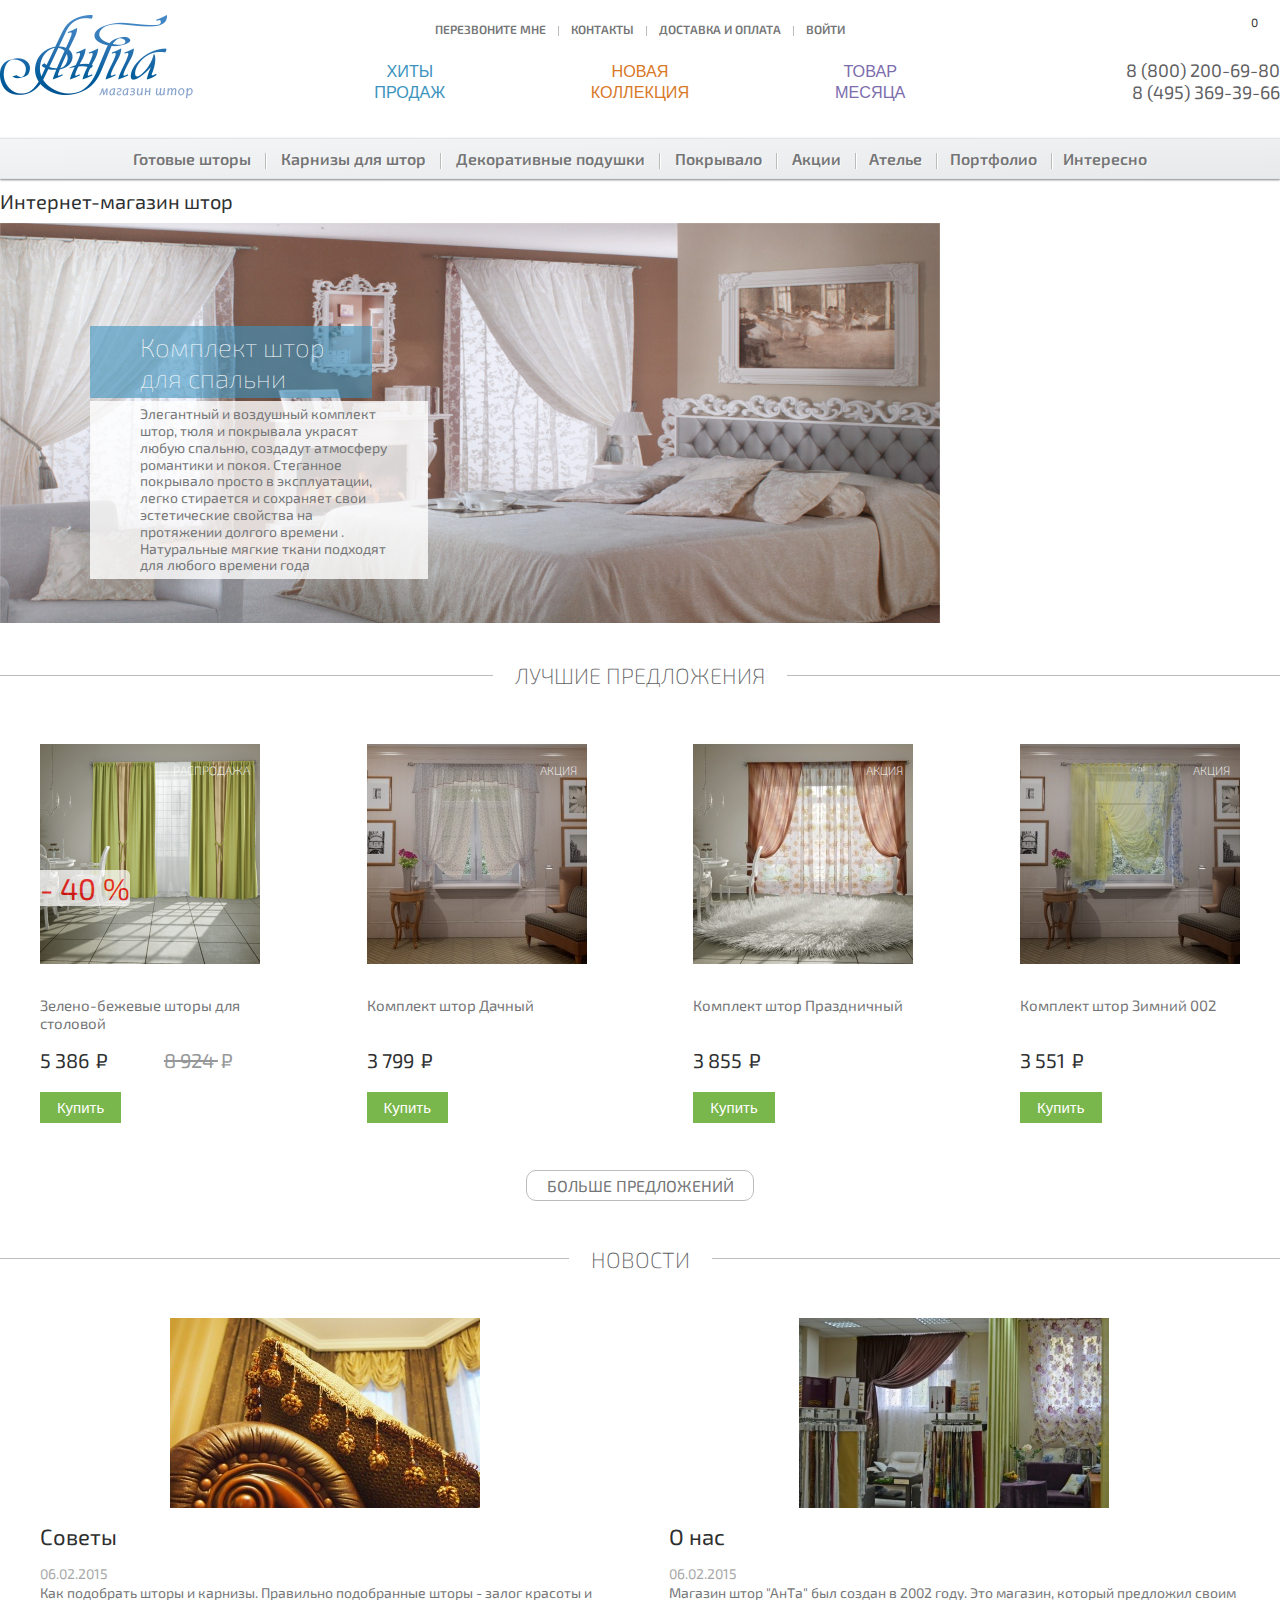
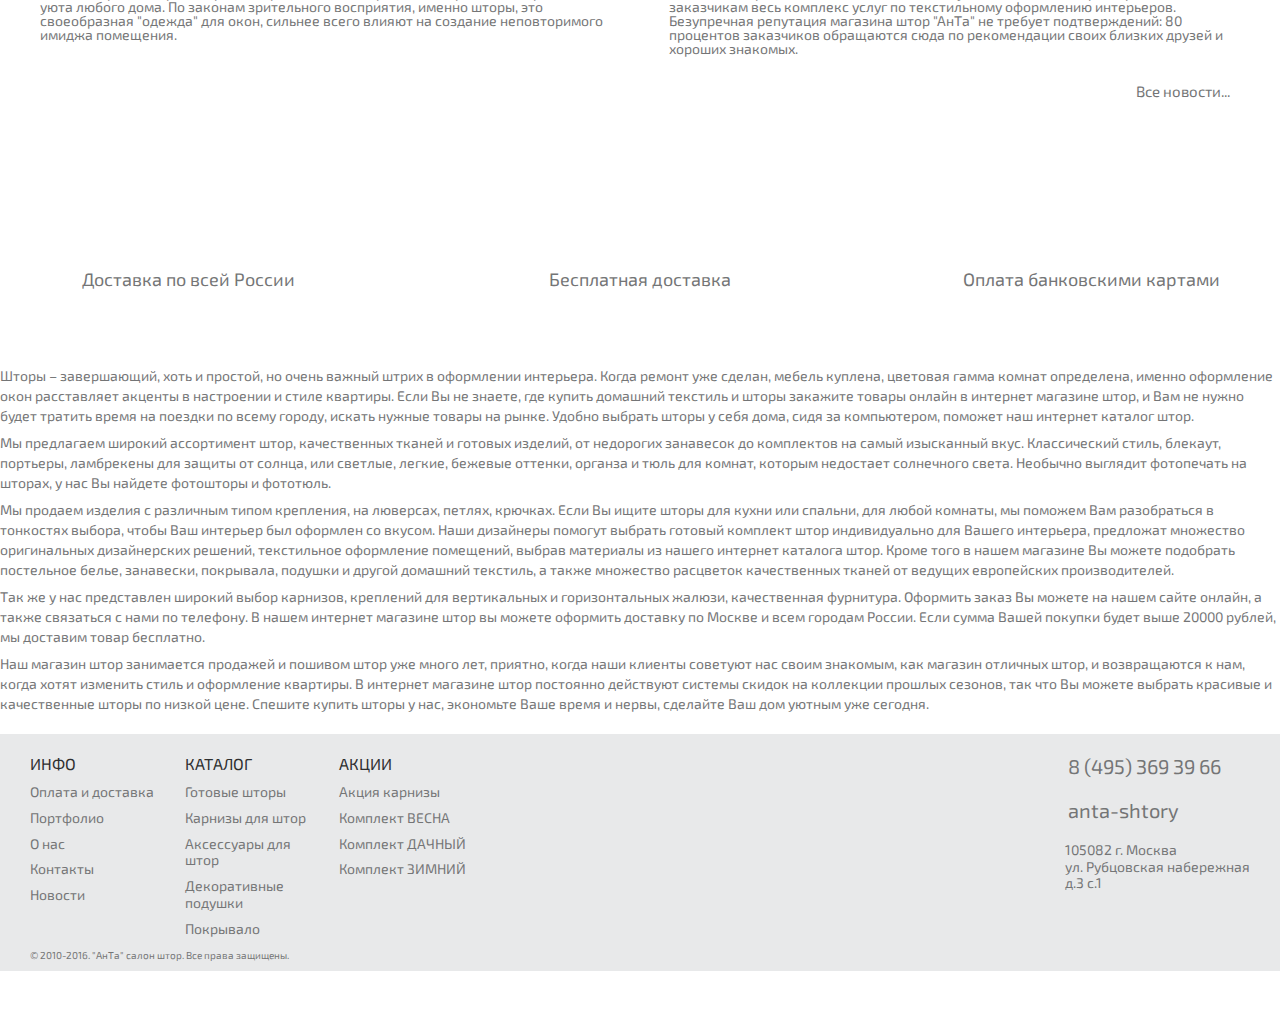
==== commit 52882507: "123" ====
--- a/anta-shtory.ru.html
+++ b/anta-shtory.ru.html
@@ -46,7 +46,7 @@
     <link href="./anta-shtory.ru_files/mobile.css" rel="stylesheet" type="text/css">
 <body class="index">
 <header><a class="logo" href="http://www.anta-shtory.ru/">
-        <img alt="" width="193" height="84" src="./anta-shtory.ru_files/logo.png"></a>
+        <img alt="" width="100%" height="auto" src="./anta-shtory.ru_files/logo.png"></a>
     <div class="extras">
         <div class="user-information">
             <a class="user-favorites" href="http://www.anta-shtory.ru/wishlist/">0</a>
@@ -92,7 +92,7 @@
 <section class="content">
     <h1 class="main-page">Интернет-магазин штор</h1>
     <div class="carousel shop-poster cycle-paused"><div class="carousel-slide -active cycle-sentinel cycle-slide" style="position: static; top: 0px; left: 0px; z-index: 100; opacity: 1; display: block; visibility: hidden;">
-                                <a href="http://www.anta-shtory.ru/catalog/shtory/komplekty/product545.html" style="visibility: hidden;"><img alt="" width="940" height="400" src="./anta-shtory.ru_files/1.jpg" style="visibility: hidden;"></a>
+                                <a href="http://www.anta-shtory.ru/catalog/shtory/komplekty/product545.html" style="visibility: hidden;"><img alt=""  src="./anta-shtory.ru_files/1.jpg" style="visibility: hidden;"></a>
                                 <div class="label" style="left: 90px; bottom: 42px; max-width: 60%; visibility: hidden;">
                     <h2 class="title" style="visibility: hidden;">
                         Комплект штор для спальни                    </h2>
--- a/anta-shtory.ru_files/styles.css
+++ b/anta-shtory.ru_files/styles.css
@@ -1 +1,4459 @@
-@charset "UTF-8";@import url(http://fonts.googleapis.com/css?family=Exo+2:400,100,100italic,200,200italic,300,300italic,400italic,500,500italic,600,600italic,700,700italic,800,800italic,900,900italic&subset=latin,cyrillic);@import url(http://fonts.googleapis.com/css?family=Ubuntu:300,400,500,700,300italic,400italic,500italic,700italic&subset=latin,cyrillic-ext);.box-close,.delete-item,.shopping-cart table.table a.delete-item,.orders-list table.table a.delete-item{font-size:2rem;line-height:1.5rem;font-weight:bold;cursor:pointer}.box-close:before,.delete-item:before,.shopping-cart table.table a.delete-item:before,.orders-list table.table a.delete-item:before{content:"\2715"}.carousel .carousel-prev{background:url("../images/icons-s539a0aff19.png?1465550079");cursor:pointer;z-index:200;background-position:0 0;height:40px;width:40px}.carousel .carousel-prev:hover{-moz-border-radius:30px;-webkit-border-radius:30px;border-radius:30px}.carousel .carousel-prev:hover{background-color:#fff;background-color:rgba(255,255,255,0.3);*zoom:1;filter:progid:DXImageTransform.Microsoft.gradient(gradientType=0, startColorstr='#4DFFFFFF', endColorstr='#4DFFFFFF');background-color:transparent\9;zoom:1}:root .carousel .carousel-prev:hover,.carousel :root .carousel-prev:hover{filter:none\0/IE9}.carousel .carousel-prev:hover:nth-child(n){filter:none}.carousel .carousel-next{background:url("../images/icons-s539a0aff19.png?1465550079");cursor:pointer;z-index:200;position:absolute;top:0;bottom:0;right:20px;margin:auto 0;background-position:0 -80px;height:40px;width:40px}.carousel .carousel-next:hover{-moz-border-radius:30px;-webkit-border-radius:30px;border-radius:30px}.carousel .carousel-next:hover{background-color:#fff;background-color:rgba(255,255,255,0.3);*zoom:1;filter:progid:DXImageTransform.Microsoft.gradient(gradientType=0, startColorstr='#4DFFFFFF', endColorstr='#4DFFFFFF');background-color:transparent\9;zoom:1}:root .carousel .carousel-next:hover,.carousel :root .carousel-next:hover{filter:none\0/IE9}.carousel .carousel-next:hover:nth-child(n){filter:none}#sign-in-popup .message,.sign-in-box .message,#call-me-popup .message{margin-bottom:35px;text-align:center}#sign-in-popup .row,.sign-in-box .row,#call-me-popup .row{margin-bottom:25px}#sign-in-popup .row.extras:after,.sign-in-box .row.extras:after,#call-me-popup .row.extras:after{content:"";display:table;clear:both}#sign-in-popup form,.sign-in-box form,#call-me-popup form{margin:0 auto;font-size:1.4em}#sign-in-popup .required:not(input),.sign-in-box .required:not(input),#call-me-popup .required:not(input){margin-left:5px;vertical-align:super}#sign-in-popup .tip,.sign-in-box .tip,#call-me-popup .tip{float:right;line-height:0.7em}#sign-in-popup .tip,.sign-in-box .tip,#call-me-popup .tip,#sign-in-popup .required:not(input),.sign-in-box .required:not(input),#call-me-popup .required:not(input){color:#79b64b}#sign-in-popup .do-sign-in,.sign-in-box .do-sign-in,#call-me-popup .do-sign-in{font-size:1em}#sign-in-popup .actions:after,.sign-in-box .actions:after,#call-me-popup .actions:after{content:"";display:table;clear:both}#sign-in-popup .actions a,.sign-in-box .actions a,#call-me-popup .actions a{margin:0 5px}#sign-in-popup .actions a:last-child,.sign-in-box .actions a:last-child,#call-me-popup .actions a:last-child{margin-right:0}.-validation-error#sign-in-popup .message,.-validation-error.sign-in-box .message,.-validation-error#call-me-popup .message,.-validation-error#sign-in-popup .textbox-hero,.-validation-error.sign-in-box .textbox-hero,.-validation-error#call-me-popup .textbox-hero{color:red}.-validation-error#sign-in-popup .message:-moz-placeholder,.-validation-error.sign-in-box .message:-moz-placeholder,.-validation-error#call-me-popup .message:-moz-placeholder,.-validation-error#sign-in-popup .textbox-hero:-moz-placeholder,.-validation-error.sign-in-box .textbox-hero:-moz-placeholder,.-validation-error#call-me-popup .textbox-hero:-moz-placeholder{color:red}.-validation-error#sign-in-popup .message::-moz-placeholder,.-validation-error.sign-in-box .message::-moz-placeholder,.-validation-error#call-me-popup .message::-moz-placeholder,.-validation-error#sign-in-popup .textbox-hero::-moz-placeholder,.-validation-error.sign-in-box .textbox-hero::-moz-placeholder,.-validation-error#call-me-popup .textbox-hero::-moz-placeholder{color:red}.-validation-error#sign-in-popup .message:-ms-input-placeholder,.-validation-error.sign-in-box .message:-ms-input-placeholder,.-validation-error#call-me-popup .message:-ms-input-placeholder,.-validation-error#sign-in-popup .textbox-hero:-ms-input-placeholder,.-validation-error.sign-in-box .textbox-hero:-ms-input-placeholder,.-validation-error#call-me-popup .textbox-hero:-ms-input-placeholder{color:red}.-validation-error#sign-in-popup .message::-webkit-input-placeholder,.-validation-error.sign-in-box .message::-webkit-input-placeholder,.-validation-error#call-me-popup .message::-webkit-input-placeholder,.-validation-error#sign-in-popup .textbox-hero::-webkit-input-placeholder,.-validation-error.sign-in-box .textbox-hero::-webkit-input-placeholder,.-validation-error#call-me-popup .textbox-hero::-webkit-input-placeholder{color:red}.-validation-error#sign-in-popup .textbox-hero,.-validation-error.sign-in-box .textbox-hero,.-validation-error#call-me-popup .textbox-hero{outline-color:red}.-validation-error#sign-in-popup div.-error,.-validation-error.sign-in-box div.-error,.-validation-error#call-me-popup div.-error{display:block}.-validation-error#sign-in-popup div.-error>*,.-validation-error.sign-in-box div.-error>*,.-validation-error#call-me-popup div.-error>*{color:red}.-validation-error#sign-in-popup div.-intro,.-validation-error.sign-in-box div.-intro,.-validation-error#call-me-popup div.-intro{display:none}#sign-in-popup div.-error,.sign-in-box div.-error,#call-me-popup div.-error{display:none}html,body,div,span,applet,object,iframe,h1,h2,h3,h4,h5,h6,p,blockquote,pre,a,abbr,acronym,address,big,cite,code,del,dfn,em,img,ins,kbd,q,s,samp,small,strike,strong,sub,sup,tt,var,b,u,i,center,dl,dt,dd,ol,ul,li,fieldset,form,label,legend,table,caption,tbody,tfoot,thead,tr,th,td,article,aside,canvas,details,embed,figure,figcaption,footer,header,hgroup,menu,nav,output,ruby,section,summary,time,mark,audio,video{margin:0;padding:0;border:0;font:inherit;font-size:100%;vertical-align:baseline}html{line-height:1}ol,ul{list-style:none}table{border-collapse:collapse;border-spacing:0}caption,th,td{text-align:left;font-weight:normal;vertical-align:middle}q,blockquote{quotes:none}q:before,q:after,blockquote:before,blockquote:after{content:"";content:none}a img{border:none}article,aside,details,figcaption,figure,footer,header,hgroup,main,menu,nav,section,summary{display:block}*,*:before,*:after{-moz-box-sizing:border-box;-webkit-box-sizing:border-box;box-sizing:border-box}*{margin:0}html{font-size:62.5%}body{font:1em/1.2 "Exo 2",sans-serif;color:#747576}h1{font-size:2em;color:#2e2f30}h2{font-size:2.2em;color:#747576;margin-bottom:0.3em}h3{font-size:3em;font-weight:200;color:#606062;margin-bottom:0.3em}h5{font-size:1.6rem;color:#2e2f30;margin-bottom:0.3em}a{color:#747576;text-decoration:underline}a:hover{text-decoration:none}p{font-size:1.4em;color:#747576;margin-bottom:0.3em}.price{color:#2e2f30;font-size:2em;vertical-align:middle;white-space:nowrap;display:inline}footer .secondary-navigation .slice .links a{text-decoration:none}footer .secondary-navigation .slice .links a:hover{color:#2e2f30;text-decoration:none}.ruble{display:inline-block;position:relative;width:1em;padding-left:0.3ex}.ruble:before{display:block;content:"–";position:absolute;top:0.1em;right:0.3em}.ruble.-medium:before{top:0.04em}.ruble.-minicard:before{right:0.07em}.ruble.-cart-total{vertical-align:baseline !important}.ruble.-cart-total:before{right:0.03em}.old-price{color:#969798;text-decoration:line-through;float:right;margin-right:10%}.-in-stock{color:#80a91a}.-out-of-stock{color:#c80000}.-pre-order{color:#c48500}.offers .product-item .headline,.product-list .product-item .headline{height:52px;-webkit-line-clamp:2;-webkit-box-orient:vertical;overflow:hidden;text-overflow:-o-ellipsis-lastline;text-overflow:ellipsis;display:block;font-size:1.5em}.offers .product-item .headline a,.product-list .product-item .headline a{text-decoration:none}.offers .product-item .headline a:hover,.product-list .product-item .headline a:hover{text-decoration:underline}.offers .product-item .description,.product-list .product-item .description{height:48px;-webkit-line-clamp:3;-webkit-box-orient:vertical;overflow:hidden;text-overflow:ellipsis;display:block;display:-webkit-box}.user-favorites{background:url("../images/icons-s539a0aff19.png?1465550079");text-align:center;font-size:1.2rem;color:#fff;padding-top:9px;display:inline-block;vertical-align:middle;*vertical-align:auto;*zoom:1;*display:inline;background-position:0 -307px;height:34px;width:34px}.user-favorites{text-decoration:none}.user-favorites:hover{text-decoration:none}.user-shopping-cart{background:url("../images/icons-s539a0aff19.png?1465550079");text-align:center;font-size:1.2rem;color:#2e2f30;padding:5px 0 0 7px;display:inline-block;vertical-align:middle;*vertical-align:auto;*zoom:1;*display:inline;background-position:0 -424px;height:38px;width:38px}.user-shopping-cart{text-decoration:none}.user-shopping-cart:hover{text-decoration:none}.property{font-size:1.6em;margin-bottom:5px}.property .label{vertical-align:middle;padding-right:0.5em}.property .label:after{content:":"}.property .value{vertical-align:middle;width:99%}.property .discount-prev{color:red;vertical-align:middle;font-size:1.5em}.property.-box{display:table;width:100%}.property.-box .label,.property.-box .value{display:table-cell}*:focus{outline:none}button,.button,input[type="submit"]{text-align:center;padding:7px 17px;cursor:pointer;white-space:nowrap}button,input,.button{border:0;background:transparent;vertical-align:middle}label{color:#747576;vertical-align:middle}.do-buy,.do-sign-in,.do-pre-order,.do-redirect-to-index{background-color:#79b64b;color:#fff;font-size:1.5em}.do-add-to-cart,.do-checkout-order,.shopping-cart table.table tfoot button.do-go-to-main,.orders-list table.table tfoot button.do-go-to-main{background-color:#79b64b;color:#fff;font-size:1.4em;line-height:1em}.do-go-to-item{background-color:#ca9119;font-size:1.4em;line-height:1em;padding:8px;color:#fff;margin-left:10px}.shopping-cart-add{background:url("../images/icons-s539a0aff19.png?1465550079");background-position:0 -462px;vertical-align:middle;height:26px;width:26px}.favorites-add{background:url("../images/icons-s539a0aff19.png?1465550079");background-position:0 -341px;vertical-align:middle;height:22px;width:22px}.delete-item,.shopping-cart table.table a.delete-item,.orders-list table.table a.delete-item{color:red;vertical-align:middle}.do-apply,.do-continue-shopping{background-color:#969798;color:#fff;font-size:1.4em;line-height:1em}.textbox,.searchbox{-moz-border-radius:3px;-webkit-border-radius:3px;border-radius:3px;font-size:1.4em;padding:5px 10px;border:1px solid #bbbcba;color:#747576;background-color:#fff}.textbox-hero{outline:1px solid #bbbcba;background-color:#fff;font-size:1.2em;padding:0.5em 1em}.numberbox{font-size:1em;padding:5px 10px;color:#747576;background-color:#fff}.numberbox-holder .numberbox-down{display:block;width:0;height:0;border:0 solid transparent;border-right-color:#e8e9ea;border-width:0.25em 0.5em 0.25em 0;display:inline-block;cursor:pointer}.numberbox-holder .numberbox-up{display:block;width:0;height:0;border:0 solid transparent;border-left-color:#e8e9ea;border-width:0.25em 0 0.25em 0.5em;display:inline-block;cursor:pointer}.searchbox{background-position:3px -246px;padding-left:30px;background-image:url("../images/icons-s539a0aff19.png?1465550079")}.checkbox:not(:checked),.radio:not(:checked),.checkbox:checked,.radio:checked{position:absolute;left:-9999px}.checkbox:not(:checked)+label,.radio:not(:checked)+label,.checkbox:checked+label,.radio:checked+label{position:relative;padding-left:20px;cursor:pointer}.checkbox:not(:checked)+label:before,.radio:not(:checked)+label:before,.checkbox:checked+label:before,.radio:checked+label:before{content:"";position:absolute;left:0;top:2px;width:15px;height:15px;border:1px solid #bbbcba;background:#fff;-moz-border-radius:3px;-webkit-border-radius:3px;border-radius:3px}.checkbox:not(:checked)+label:after,.radio:not(:checked)+label:after,.checkbox:checked+label:after,.radio:checked+label:after{content:"";position:absolute;top:0;left:-1px;width:15px;height:15px;background:url("../images/icons-s539a0aff19.png?1465550079");-moz-transition:all 0.2s;-webkit-transition:all 0.2s;transition:all 0.2s;background-position:0 -190px}.checkbox:not(:checked)+label:after,.radio:not(:checked)+label:after{filter:progid:DXImageTransform.Microsoft.Alpha(Opacity=0);opacity:0;-moz-transform:scale(0);-ms-transform:scale(0);-webkit-transform:scale(0);transform:scale(0)}.checkbox:checked+label:after,.radio:checked+label:after{filter:progid:DXImageTransform.Microsoft.Alpha(enabled=false);opacity:1;-moz-transform:scale(1);-ms-transform:scale(1);-webkit-transform:scale(1);transform:scale(1)}.checkbox:disabled:not(:checked)+label:before,.radio:disabled:not(:checked)+label:before,.checkbox:disabled:checked+label:before,.radio:disabled:checked+label:before{box-shadow:none;background-color:#e8e9ea}.checkbox:disabled:checked+label:after,.radio:disabled:checked+label:after{color:#bbbcba}.checkbox:disabled+label,.radio:disabled+label{color:#bbbcba}.checkbox:checked:focus+label:before,.radio:checked:focus+label:before,.checkbox:not(:checked):focus+label:before,.radio:not(:checked):focus+label:before{border:1px dotted #bbbcba}.radio:not(:checked)+label:after,.radio:checked+label:after{background-position:-1px -207px}.picturebox:not(:checked),.picturebox:checked{position:absolute;left:-9999px}.picturebox:not(:checked)+label,.picturebox:checked+label{position:relative;cursor:pointer;font-size:0;display:inline-block;vertical-align:middle;*vertical-align:auto;*zoom:1;*display:inline}.picturebox:not(:checked)+label:after,.picturebox:checked+label:after{content:"";outline:2px solid #5e87c3;-moz-transition:all 0.2s;-webkit-transition:all 0.2s;transition:all 0.2s;position:absolute;top:-2px;bottom:-2px;left:-2px;right:-2px}.picturebox:not(:checked)+label:after{filter:progid:DXImageTransform.Microsoft.Alpha(Opacity=0);opacity:0}.picturebox+label:hover:after,.picturebox:checked+label:after{filter:progid:DXImageTransform.Microsoft.Alpha(enabled=false);opacity:1}.picturebox:disabled:not(:checked)+label,.picturebox:disabled:checked+label{filter:progid:DXImageTransform.Microsoft.Alpha(Opacity=30);opacity:0.3}.picturebox:disabled:checked+label:after,.picturebox:disabled+label:after{outline:1px dotted #5e87c3}.flatbox:not(:checked),.flatbox:checked{position:absolute;left:-9999px}.flatbox:not(:checked)+label,.flatbox:checked+label{position:relative;padding:0.3em 1em;cursor:pointer;font-size:0;display:inline-block;vertical-align:middle;*vertical-align:auto;*zoom:1;*display:inline}.flatbox+label{outline:1px solid #bbbcba;margin-left:1px}.flatbox+label:hover,.flatbox:checked+label{background-color:#bbbcba}.flatbox:disabled:not(:checked)+label,.flatbox:disabled:checked+label{filter:progid:DXImageTransform.Microsoft.Alpha(Opacity=30);opacity:0.3}.flatbox:checked:focus+label,.flatbox:not(:checked):focus+label{outline:1px dotted #bbbcba}label.flat-card:not(.-active){padding:0 !important}label.flat-card:not(.-active) a{display:block;padding:0.3em 1em}.table th{background-color:#969798;color:#fff;font-size:1.4em;text-align:center}.table td,.table th{padding:5px}body{width:940px;display:table;table-layout:fixed;margin:0 auto;overflow-x:hidden}html,body{height:100%}header,.content,footer{display:table-row}.content{height:100%}.content div:first-child .decorated-headline{margin-top:0;margin-bottom:35px}.float-div{width:250px;height:175px;position:fixed;top:218px;right:-255px;text-align:center;padding:10px 0;box-shadow:0 0 10px rgba(0,0,0,0.5);transition:all 1s ease-in-out;-webkit-transition:all 1s ease-in-out;-moz-transition:all 1s ease-in-out;-o-transition:all 1s ease-in-out;opacity:0;z-index:9999;background-color:#fff}.float-div .close{text-align:right;padding:0 14px 5px 0;width:100%;display:block;right:10px}.float-div .close a{font-size:1em;color:#000;text-align:right;background:none;line-height:1.5rem;font-weight:bold;cursor:pointer;text-decoration:none}.float-div .close a:before{content:"\2715";display:block}.float-div p{font-size:1.8em;color:#5e87c3}.float-div table.float-div-special{width:100%;font-size:1.3em}.float-div table.float-div-special td{text-align:left;padding-left:10px}.float-div table.float-div-special thead{font-size:1.2em}.float-div table.float-div-special thead td{padding:10px 0 10px 10px}.float-div table.float-div-special tbody{line-height:1.6em}.float-div table.float-div-special tbody td:nth-child(even){text-align:center}.float-div.moving{transform:translateX(-275px);-webkit-transform:translateX(-275px);-o-transform:translateX(-275px);-moz-transform:translateX(-275px);opacity:1}header{width:100%;float:left;padding-top:15px;margin-bottom:35px}header .logo{float:left}header .extras{float:right;max-width:22%;margin-top:-5px;color:#606062}header .extras .user-information{text-align:right}header .extras .shopping-cart,header .extras .orders-list{display:inline-block;vertical-align:middle;*vertical-align:auto;*zoom:1;*display:inline}header .extras .shopping-cart,header .extras .orders-list{text-decoration:none}header .extras .shopping-cart:hover,header .extras .orders-list:hover{text-decoration:none}header .extras .shopping-cart .price,header .extras .orders-list .price{vertical-align:middle}header .extras .user-shopping-cart{margin:0 10px}header .extras .contacts{text-align:right;margin-top:12px}header .extras .contacts .phone{display:inline-block;vertical-align:middle;*vertical-align:auto;*zoom:1;*display:inline;position:relative;padding-left:0.5em;font-size:1.8em}header .extras .contacts .phone:before{content:"";display:block;position:absolute;top:0;left:-26px;background:url("../images/icons-s539a0aff19.png?1465550079");background-position:0 -398px;height:26px;width:26px}header .extras .contacts .tip{font-size:1.4rem;color:#bbbcba;white-space:nowrap;margin-top:0.2em}header .special{max-width:55%;margin:5px auto 0 auto;text-align:center}header .additional-navigation{font-size:1.2em;text-transform:uppercase}header .additional-navigation .item{display:inline-block;vertical-align:middle;*vertical-align:auto;*zoom:1;*display:inline;padding-left:8px;font-weight:600}header .additional-navigation .item{text-decoration:none}header .additional-navigation .item:hover{text-decoration:underline}header .additional-navigation .item:first-child{padding:0}header .additional-navigation .item:last-child .splitter{display:none}header .additional-navigation .item.-active{font-weight:600;text-decoration:underline}header .additional-navigation .splitter{display:inline-block;vertical-align:middle;*vertical-align:auto;*zoom:1;*display:inline;height:0.8em;border-left:1px solid #bbbcba;border-right:1px solid #fff;margin-left:12px}header .advertisement-navigation{text-transform:uppercase;font-size:1.8em;text-align:center;margin-top:15px}header .advertisement-navigation .item{display:inline-block;vertical-align:middle;*vertical-align:auto;*zoom:1;*display:inline;padding:10px 25px;max-width:32.7%;word-spacing:30000px;font-weight:500;font:0.9em/1.3 sans-serif}header .advertisement-navigation .item{text-decoration:none}header .advertisement-navigation .item:hover{text-decoration:underline}header .advertisement-navigation .item:nth-of-type(3n+1){color:#3c93be}header .advertisement-navigation .item:nth-of-type(3n+2){color:#d87928}header .advertisement-navigation .item:nth-of-type(3n+3){color:#7d6dad}header .main-navigation{background-image:-moz-linear-gradient(left top, #f4f5f6, #e8e9ea);background-image:-webkit-linear-gradient(left top, #f4f5f6, #e8e9ea);background-image:linear-gradient(to right bottom, #f4f5f6, #e8e9ea);-moz-box-shadow:rgba(46,47,48,0.6) 0 1px 2px;-webkit-box-shadow:rgba(46,47,48,0.6) 0 1px 2px;box-shadow:rgba(46,47,48,0.6) 0 1px 2px;float:left;width:100%;clear:both;position:relative;margin-top:25px;border-top:1px solid #e4e5e6;border-bottom:1px solid #e4e5e6;height:41px}header .main-navigation .search{float:right;margin:6px 7px 0 0}header .main-navigation .search .searchbox{width:140px}header .main-navigation .search input[type="submit"]{display:none}header .main-navigation .links{text-align:center}header .main-navigation .links:after{content:"";display:table;clear:both}header .main-navigation .links .splitter{display:inline-block;vertical-align:middle;*vertical-align:auto;*zoom:1;*display:inline;height:1em;border-left:1px solid #bbbcba;border-right:1px solid #fff}header .main-navigation .links .item:last-child .splitter:last-child{display:none}header .main-navigation .links .item{display:inline-block;text-shadow:rgba(255,255,255,0.7) 1px 1px 0;font-size:1.6em;font-weight:600;padding:10px 0px 10px 12px;position:relative;z-index:1}header .main-navigation .links .item{text-decoration:none}header .main-navigation .links .item:hover{text-decoration:none}header .main-navigation .links .item:first-child{padding-left:15px}header .main-navigation .links .item:last-child{padding-left:10px;padding-right:16px}header .main-navigation .links .item.-active,header .main-navigation .links .item:hover{background-image:-moz-linear-gradient(left top, #5e87c3, #2d5692);background-image:-webkit-linear-gradient(left top, #5e87c3, #2d5692);background-image:linear-gradient(to right bottom, #5e87c3, #2d5692);text-shadow:rgba(46,47,48,0.7) 1px 1px 0;color:#fff;padding-right:16px;margin-bottom:-2px;height:42px;position:relative;z-index:2}header .main-navigation .links .item.-active .splitter,header .main-navigation .links .item:hover .splitter{display:none}header .main-navigation .links .item.-active:not(:first-child),header .main-navigation .links .item:hover:not(:first-child){padding-left:12px}header .main-navigation .links .item.-active:last-child,header .main-navigation .links .item:hover:last-child{padding-left:10px}header .main-navigation .links .item .splitter{margin-left:14px}footer .shop-information:after{content:"";display:table;clear:both}footer .shop-information .column{width:29.4117647%;clear:right;float:left;margin-left:0;margin-right:5.8823529%;margin-bottom:5.8823529%}footer .shop-information .column:nth-child(3n+1){clear:both}footer .shop-information .column:nth-child(3n+3){width:29.4117647%;clear:right;float:right;margin-right:0}footer .shop-information a{text-decoration:none}footer .shop-information a:hover{text-decoration:underline}footer .shop-information .column:nth-of-type(n+1){background-image:url("../images/russia.jpg?1410516452");background-repeat:no-repeat;background-position:top center}footer .shop-information a:nth-of-type(n+1){display:block;font-size:1.8em;text-align:center;padding-top:169px}footer .shop-information .column:nth-of-type(n+2){background-image:url("../images/delivery.jpg?1410516452");background-repeat:no-repeat;background-position:top center}footer .shop-information a:nth-of-type(n+2){display:block;font-size:1.8em;text-align:center;padding-top:169px}footer .shop-information .column:nth-of-type(n+3){background-image:url("../images/credit-cart.jpg?1410516452");background-repeat:no-repeat;background-position:top center}footer .shop-information a:nth-of-type(n+3){display:block;font-size:1.8em;text-align:center;padding-top:169px}footer .present{line-height:2em;margin-bottom:20px}footer .present h2{text-align:center}footer .present p{margin-bottom:0.5em}footer .holder{background-color:#e8e9ea;padding:20px 30px 10px 30px;margin-bottom:50px}footer .holder:after{content:"";display:table;clear:both}footer .information:after{content:"";display:table;clear:both}footer .toTop{text-align:center;cursor:pointer;background:#e8e9ea;position:fixed;right:50px;bottom:50px;height:63px;width:100px;border:none;font-size:1.5em;padding-top:20px;border-radius:5px}footer .toTop span.arrow{background:url("../images/arrows.png") center no-repeat;background-position:1px 0px;background-size:10px;width:11px;height:13px;display:inline-block}footer .toTop:hover{background-image:linear-gradient(to right bottom, #5e87c3, #2d5692);color:#fff}footer .toTop:hover span{color:#fff}footer .toTop:hover span.arrow{background-position:1px -16px}footer .toTop span{display:inline}footer .extras{position:relative}footer .extras:after{content:"";display:table;clear:both}footer .contacts{float:right;max-width:200px;font-size:2em}footer .contacts .phones{position:relative;padding-left:0.5em}footer .contacts .phones:before{content:"";display:block;position:absolute;top:0;left:-35px;background:url("../images/icons-s539a0aff19.png?1465550079");background-position:0 -363px;height:35px;width:35px}footer .contacts .skype{margin-top:20px;position:relative;padding-left:0.5em}footer .contacts .skype:before{content:"";display:block;position:absolute;top:0;left:-30px;background:url("../images/icons-s539a0aff19.png?1465550079");background-position:0 -488px;height:30px;width:30px}footer .contacts .home{font-size:14px;margin-top:20px;position:relative;padding-left:0.5em}footer .contacts .home:before{content:"";display:block;position:absolute;top:0;left:-30px;background:url("../images/icons-s539a0aff19.png?1465550079");background-position:0 -965px;height:30px;width:30px}footer .secondary-navigation{float:left;width:450px;max-width:70%}footer .secondary-navigation:after{content:"";display:table;clear:both}footer .secondary-navigation .slice{font-size:1.4em;width:31.25%;clear:right;float:left;margin-left:0;margin-right:3.125%;margin-bottom:3.125%}footer .secondary-navigation .slice:nth-child(3n+1){clear:both}footer .secondary-navigation .slice:nth-child(3n+3){width:31.25%;clear:right;float:right;margin-right:0}footer .secondary-navigation .slice .title{text-transform:uppercase;margin-bottom:1.1rem;font-size:1.6rem;color:#2e2f30}footer .secondary-navigation .slice .links a{display:block;margin-bottom:0.9rem}footer .secondary-navigation .slice .links a.-active{color:#2e2f30;text-decoration:none}footer .social{float:right}footer .social .tip{text-transform:uppercase;font-size:1.2em;display:inline-block;vertical-align:middle;*vertical-align:auto;*zoom:1;*display:inline}footer .social .tip:after{content:":"}footer .social .facebook{margin-left:10px;background:url("../images/icons-s539a0aff19.png?1465550079");display:inline-block;vertical-align:middle;*vertical-align:auto;*zoom:1;*display:inline;background-position:0 -160px;height:30px;width:30px}footer .social .vk{margin-left:10px;background:url("../images/icons-s539a0aff19.png?1465550079");display:inline-block;vertical-align:middle;*vertical-align:auto;*zoom:1;*display:inline;background-position:0 -907px;height:24px;width:24px}footer .social .twitter{margin-left:10px;background:url("../images/icons-s539a0aff19.png?1465550079");display:inline-block;vertical-align:middle;*vertical-align:auto;*zoom:1;*display:inline;background-position:0 -883px;height:24px;width:24px}footer .social .google{margin-left:10px;background:url("../images/icons-s539a0aff19.png?1465550079");display:inline-block;vertical-align:middle;*vertical-align:auto;*zoom:1;*display:inline;background-position:0 -275px;height:32px;width:32px}footer .social .youtube{margin-left:10px;background:url("../images/icons-s539a0aff19.png?1465550079");display:inline-block;vertical-align:middle;*vertical-align:auto;*zoom:1;*display:inline;background-position:0 -931px;height:34px;width:34px}footer .copyright{position:absolute;bottom:0}footer .big_copyright{margin:10px 0px}footer .big_copyright p{text-align:center;font-size:10px}.sitemap ul{margin-left:15px}.rightalign{text-align:right;height:20px;padding-right:20px}.content{display:table;width:100%}.content .column1,.content .column2{display:table-cell}.content .column1{max-width:240px;width:240px;padding-right:40px;vertical-align:top}.pagination{margin:35px 0;text-align:center;position:relative}.pagination span.delim{margin:0 10px 0 20px}.pagination .next-link,.pagination .show-all-link{margin-left:10px}.pagination .prev-link{margin-right:10px}.pagination .next-link.-hidden,.pagination .prev-link.-hidden{opacity:0.5}.pagination .line{width:100%;height:0;font-size:0;position:absolute;z-index:9;border-top:1px solid #bbbcba;top:49%}.pagination .links{display:inline-block;vertical-align:middle;*vertical-align:auto;*zoom:1;*display:inline;position:relative;z-index:10;padding:0 1em;margin:0;background:#fff;font-size:1.6em;white-space:nowrap}.pagination .prev{display:block;width:0;height:0;border:0 solid transparent;border-right-color:#bbbcba;border-width:0.65em 0.9em 0.65em 0;display:inline-block;vertical-align:middle;*vertical-align:auto;*zoom:1;*display:inline;margin-right:0.8em}.pagination .next{display:block;width:0;height:0;border:0 solid transparent;border-left-color:#bbbcba;border-width:0.65em 0 0.65em 0.9em;display:inline-block;vertical-align:middle;*vertical-align:auto;*zoom:1;*display:inline;margin-left:0.8em}.pagination a{text-decoration:none}.pagination a:hover{text-decoration:underline}.pagination .holder{margin:0 0.2em;padding:0.3em 1.2em;border:1px solid #bbbcba;text-transform:uppercase;white-space:normal;-moz-border-radius:10px;-webkit-border-radius:10px;border-radius:10px;display:inline-block;vertical-align:middle;*vertical-align:auto;*zoom:1;*display:inline}.pagination a.holder:hover{text-decoration:none;background-color:#bbbcba}.pagination .item{padding:0 0.3em;display:inline-block;margin:0 0 0 -0.25em}.pagination .item:last-child{margin-right:0}.pagination .item.-active{text-decoration:underline}.pagination .item.-active:hover{text-decoration:none}.page-nav{width:100%;float:left;position:relative;min-height:38px}.page-nav:after{clear:both}.page-nav .back-link{position:absolute;right:0px}.page-nav .back-link span{color:#333;margin-right:5px}.page-nav .back-link a{color:#333}.page-nav .breadcrumb{position:absolute;left:0px;margin:0 0 18px;list-style:none;font-size:12px;-webkit-border-radius:2px;-moz-border-radius:2px;border-radius:2px}.page-nav .breadcrumb>li{font-size:1.1em;vertical-align:middle;display:inline-block;*display:inline;*zoom:1}.page-nav .breadcrumb>li>.divider{padding:0 5px;color:#777}.page-nav .breadcrumb .active{color:#777}.page-nav .sub-menu{position:absolute;top:-4px;right:0px;font-size:12px}.page-nav .sub-menu a,.page-nav .sub-menu span{display:inline-block;vertical-align:middle;margin:0px 5px;line-height:17.1px}.page-nav .sub-menu a{border-bottom:1px dotted #b2b2b2;text-decoration:none}.page-nav .sub-menu a:hover{border:none}.page-nav .sub-menu a span{color:#ccc}.page-nav .sub-menu a .active{padding:5px 7px;background:#690;color:#fff;-webkit-border-radius:2px;-moz-border-radius:2px;border-radius:2px;border:1px solid #558000}.page-nav .sub-menu a .active:hover{-webkit-border-radius:2px;-moz-border-radius:2px;border-radius:2px;border:1px solid #558000}.carousel{position:relative}.carousel .sticker-hero{top:40px;right:40px}.carousel .carousel-prev{position:absolute;top:0;bottom:0;left:20px;margin:auto 0}.carousel .carousel-next{position:absolute;top:0;bottom:0;right:20px;margin:auto 0}.carousel .carousel-pagination{margin-top:-40px;position:relative;z-index:200;text-align:center}.carousel .carousel-pagination .carousel-pagination-item{background:url("../images/icons-s539a0aff19.png?1465550079");margin:0 5px;cursor:pointer;display:inline-block;vertical-align:middle;*vertical-align:auto;*zoom:1;*display:inline;background-position:0 -227px;height:20px;width:20px}.carousel .carousel-pagination .carousel-pagination-item:active,.carousel .carousel-pagination .carousel-pagination-item.option-active{background-position:0 -207px}.carousel .carousel-pagination .carousel-pagination-item.-active{background-position:0 -207px;height:20px;width:20px}.photo-link{position:absolute;top:0;bottom:0;left:0;right:0;z-index:1100}.photo-pagination{margin-top:12px;width:100%;list-style:none}.photo-pagination li{list-style-image:none;list-style-type:none;margin-left:0}.photo-pagination .-active:after,.photo-pagination.-card .-active:after,.photo-pagination .slider .slider-carousel .slider-item:hover:after,.slider .slider-carousel .photo-pagination .slider-item:hover:after,.photo-pagination .slider .slider-carousel .slider-item-active:after,.slider .slider-carousel .photo-pagination .slider-item-active:after{position:absolute;top:-2px;bottom:-2px;left:-2px;right:-2px;content:"";outline:2px solid #5e87c3}.photo-pagination .photo-preview{position:relative;margin:4px 8px 7px 4px;cursor:pointer;display:inline-block;vertical-align:middle;*vertical-align:auto;*zoom:1;*display:inline}.photo-pagination .photo-preview img{width:100%;height:100%}.photo-pagination.-card{max-height:255px;overflow-y:hidden}.photo-pagination.-card .-active:after,.photo-pagination.-card .slider .slider-carousel .slider-item:hover:after,.slider .slider-carousel .photo-pagination.-card .slider-item:hover:after,.photo-pagination.-card .slider .slider-carousel .slider-item-active:after,.slider .slider-carousel .photo-pagination.-card .slider-item-active:after{position:absolute;top:-2px;bottom:-2px;left:-2px;right:-2px;content:"";outline:2px solid #5e87c3}.photo-pagination.-popup{max-height:98px;overflow:hidden}.decorated-headline{margin:35px 0;text-align:center;position:relative}.decorated-headline .line{width:100%;height:0;font-size:0;position:absolute;z-index:9;border-top:1px solid #bbbcba;top:49%}.decorated-headline .title{display:inline-block;vertical-align:middle;*vertical-align:auto;*zoom:1;*display:inline;position:relative;z-index:10;padding:0 1em;margin:0;background:#fff;text-transform:uppercase;font-size:2.2em}.decorated-headline span.title{font-weight:200;color:#606062}.sticker{padding:4px 10px 9px 5px;text-transform:uppercase;color:#fff;font-size:1.2em;font-weight:200;z-index:1000}.sticker.-sales_hit{background:url("../images/icons/stickers/sales_hit_rp.png?1410516452") repeat-x}.sticker.-sales_hit:before{z-index:999;content:"";display:block;position:absolute;top:0;left:-18px;background:url("../images/icons-s539a0aff19.png?1465550079");background-position:0 -829px;height:27px;width:18px}.sticker.-campaign{background:url("../images/icons/stickers/campaign_rp.png?1410516452") repeat-x}.sticker.-campaign:before{z-index:999;content:"";display:block;position:absolute;top:0;left:-18px;background:url("../images/icons-s539a0aff19.png?1465550079");background-position:0 -518px;height:27px;width:18px}.sticker.-new{background:url("../images/icons/stickers/new_rp.png?1410516452") repeat-x}.sticker.-new:before{z-index:999;content:"";display:block;position:absolute;top:0;left:-18px;background:url("../images/icons-s539a0aff19.png?1465550079");background-position:0 -721px;height:27px;width:18px}.sticker.-sale{background:url("../images/icons/stickers/sale_rp.png?1410516452") repeat-x}.sticker.-sale:before{z-index:999;content:"";display:block;position:absolute;top:0;left:-18px;background:url("../images/icons-s539a0aff19.png?1465550079");background-position:0 -775px;height:27px;width:18px}.sticker-hero{display:table;position:absolute;background:url("../images/icons-s539a0aff19.png?1465550079");z-index:1000;background-position:0 -572px;height:149px;width:148px}.sticker-hero .new-collection{display:table-cell;vertical-align:middle;text-align:center;font-family:"Ubuntu",sans-serif;font-weight:100;text-transform:uppercase;padding-bottom:10px}.sticker-hero .new-collection .year{color:#afdbf8;font-size:1.3em}.sticker-hero .new-collection .title{color:#fff;font-size:2.7em}.sticker-hero .new-collection .subtitle{color:#fff;font-size:1.2em}.sticker-discount{z-index:999;position:absolute;bottom:90px;font-size:3em;line-height:normal;color:red;background:#fff;border-radius:0px 5px 5px 0px;opacity:0.7}.grid-headline{padding-bottom:10px;margin-bottom:10px;display:table;width:100%}.grid-headline .title{display:inline-block;max-width:300px}.grid-headline .title.-portfolio{max-width:600px}.grid-headline .catalog-count{display:inline-block}.grid-headline .controls{display:inline-block;float:right;text-align:right}.grid-headline .tip{font-size:1.4rem;color:#747576;margin-right:5px;vertical-align:middle}.grid-headline .tip.-bsl{vertical-align:baseline}.grid-headline .splitter{margin:0 5px}.grid-selector{display:none;background-color:#fff;padding:30px;filter:progid:DXImageTransform.Microsoft.Alpha(Opacity=0);opacity:0;-moz-box-shadow:rgba(46,47,48,0.6) 0 0 5px;-webkit-box-shadow:rgba(46,47,48,0.6) 0 0 5px;box-shadow:rgba(46,47,48,0.6) 0 0 5px}.grid-selector.-visible{filter:progid:DXImageTransform.Microsoft.Alpha(enabled=false);opacity:1}.grid-selector:before{position:absolute;top:0;bottom:0;left:0;margin:auto 0;-webkit-transform:rotate(45deg);-moz-transform:rotate(45deg);-ms-transform:rotate(45deg);-o-transform:rotate(45deg);transform:rotate(45deg);filter:progid:DXImageTransform.Microsoft.Matrix(sizingMethod='auto expand', M11=0.525322, M12=-0.8509035, M21=0.8509035, M22=0.525322);-ms-filter:"progid:DXImageTransform.Microsoft.Matrix(sizingMethod='auto expand', M11=0.525322, M12=-0.8509035, M21=0.8509035, M22=0.525322)";zoom:1;-moz-box-shadow:rgba(46,47,48,0.3) -2px 2px 3px;-webkit-box-shadow:rgba(46,47,48,0.3) -2px 2px 3px;box-shadow:rgba(46,47,48,0.3) -2px 2px 3px;content:"";z-index:1999;left:-7px;width:15px;height:15px;background-color:#fff}.grid-selector .box-close{position:absolute;top:10px;right:10px}.grid-selector .decorated-headline{margin:0}.grid-selector .decorated-headline .title{font-size:2.2rem}.grid-selector .pagination{margin:0}.grid-selector .pagination .links{max-width:80%}.grid-selector .pagination .holder{max-width:76%}.grid-selector .grid-selector-content{position:relative;margin:15px 0}.grid-selector .grid-selector-content:after{content:"";display:table;clear:both}.grid-selector .grid-selector-content .grid-option{float:left;font-size:0;margin:10px 0 0 10px;display:inline-block;vertical-align:middle;*vertical-align:auto;*zoom:1;*display:inline}.grid-selector .grid-selector-content .grid-option:nth-of-type(4n+1){margin-left:0;clear:both}.grid-selector .grid-selector-content .grid-option:nth-of-type(1){margin-top:0}.grid-selector .grid-selector-content .grid-option:nth-of-type(2){margin-top:0}.grid-selector .grid-selector-content .grid-option:nth-of-type(3){margin-top:0}.grid-selector .grid-selector-content .grid-option:nth-of-type(4){margin-top:0}.wishlist .table,.shopping-cart .table,.orders-list .table{width:100%}.wishlist .table tbody td,.shopping-cart .table tbody td,.orders-list .table tbody td{padding-top:40px;padding-bottom:15px;vertical-align:top;border-bottom:1px solid #bbbcba;text-align:center}.wishlist .table td.product-cell,.shopping-cart .table td.product-cell,.orders-list .table td.product-cell,.wishlist .table .price-cell,.shopping-cart .table .price-cell,.orders-list .table .price-cell,.wishlist .table .amount-cell,.shopping-cart .table .amount-cell,.orders-list .table .amount-cell{text-align:left}.wishlist .table td:nth-of-type(1),.shopping-cart .table td:nth-of-type(1),.orders-list .table td:nth-of-type(1){padding-left:20px;position:relative}.wishlist .table td:last-child,.shopping-cart .table td:last-child,.orders-list .table td:last-child{padding-right:0}.wishlist .table .headline,.shopping-cart .table .headline,.orders-list .table .headline{font-size:1.8em}.wishlist .table .headline a,.shopping-cart .table .headline a,.orders-list .table .headline a{text-decoration:none}.wishlist .table .headline a:hover,.shopping-cart .table .headline a:hover,.orders-list .table .headline a:hover{text-decoration:underline}.wishlist .table .price,.shopping-cart .table .price,.orders-list .table .price,.wishlist .table td.quantity-cell,.shopping-cart .table td.quantity-cell,.orders-list .table td.quantity-cell,.wishlist .table td.discount-cell,.shopping-cart .table td.discount-cell,.orders-list .table td.discount-cell{font-size:1.6em}.wishlist .table td.discount-cell,.shopping-cart .table td.discount-cell,.orders-list .table td.discount-cell{white-space:nowrap;padding-left:25px;padding-right:25px}.wishlist .table .quantity-cell,.shopping-cart .table .quantity-cell,.orders-list .table .quantity-cell{white-space:nowrap}.wishlist .table .numberbox,.shopping-cart .table .numberbox,.orders-list .table .numberbox{width:40px;text-align:center}.wishlist .table .numberbox-holder,.shopping-cart .table .numberbox-holder,.orders-list .table .numberbox-holder{margin-top:-4px}.wishlist .table .photo,.shopping-cart .table .photo,.orders-list .table .photo{display:table-cell;vertical-align:top;padding-right:25px}.wishlist .table .information,.shopping-cart .table .information,.orders-list .table .information{display:table-cell;vertical-align:top}.wishlist .table .article,.shopping-cart .table .article,.orders-list .table .article{margin-top:20px}.wishlist .table .article,.shopping-cart .table .article,.orders-list .table .article,.wishlist .table .delivery,.shopping-cart .table .delivery,.orders-list .table .delivery{font-size:1.2em;color:#606062}.wishlist .table .amount-cell .delete-item,.shopping-cart .table .amount-cell .delete-item,.orders-list .table .amount-cell .delete-item{margin:0 55px}.wishlist .table .amount-cell .extras,.shopping-cart .table .amount-cell .extras,.orders-list .table .amount-cell .extras{margin-top:70px;text-align:right}.wishlist .table .table-total-info td,.shopping-cart .table .table-total-info td,.orders-list .table .table-total-info td{padding-top:15px;padding-bottom:15px;border-bottom:1px solid #bbbcba}.wishlist .table .table-total-info td *,.shopping-cart .table .table-total-info td *,.orders-list .table .table-total-info td *{vertical-align:middle}.wishlist .table .table-total-info td:last-child,.shopping-cart .table .table-total-info td:last-child,.orders-list .table .table-total-info td:last-child{text-align:right}.wishlist .table .table-total-info .tip,.shopping-cart .table .table-total-info .tip,.orders-list .table .table-total-info .tip{font-size:1.4em}.wishlist .table .table-total-info .price,.shopping-cart .table .table-total-info .price,.orders-list .table .table-total-info .price{margin:0 15px}.wishlist .table .table-total-info .splitter,.shopping-cart .table .table-total-info .splitter,.orders-list .table .table-total-info .splitter{font-size:2.2em;margin-right:15px;border-left:1px solid #bbbcba}.wishlist .table.empty tbody td:first-child,.shopping-cart .table.empty tbody td:first-child,.orders-list .table.empty tbody td:first-child{padding:65px 0;text-align:center;color:#969798;font-size:1.8em}.wishlist .table.empty .table-total-info td,.shopping-cart .table.empty .table-total-info td,.orders-list .table.empty .table-total-info td{text-align:center}#sign-in-popup{display:none}#sign-in-popup .decorated-headline{margin-top:15px;margin-right:auto;margin-left:auto;width:80%}#sign-in-popup form{width:80%}#sign-in-popup .row{margin-bottom:20px}#sign-in-popup .textbox-hero{width:100%}#sign-in-popup .tip{margin-top:-5px}#sign-in-popup .actions{text-align:center;margin-top:50px}.shop-poster .carousel-slide .label{position:absolute;left:0;bottom:55px}.shop-poster .carousel-slide .label .title{display:inline-block;max-width:50%;margin-bottom:3px;padding:5px 40px 5px 50px;color:#fff;font-size:2.6em;font-weight:100}.shop-poster .carousel-slide .label .title{background-color:#3c93be;background-color:rgba(60,147,190,0.6);*zoom:1;filter:progid:DXImageTransform.Microsoft.gradient(gradientType=0, startColorstr='#993C93BE', endColorstr='#993C93BE');background-color:transparent\9;zoom:1}:root .shop-poster .carousel-slide .label .title{filter:none\0/IE9}.shop-poster .carousel-slide .label .title:nth-child(n){filter:none}.shop-poster .carousel-slide .label .description{display:inline-block;max-width:60%;padding:5px 40px 5px 50px;font-size:1.4em}.shop-poster .carousel-slide .label .description{background-color:#fff;background-color:rgba(255,255,255,0.8);*zoom:1;filter:progid:DXImageTransform.Microsoft.gradient(gradientType=0, startColorstr='#CCFFFFFF', endColorstr='#CCFFFFFF');background-color:transparent\9;zoom:1}:root .shop-poster .carousel-slide .label .description{filter:none\0/IE9}.shop-poster .carousel-slide .label .description:nth-child(n){filter:none}.offers{margin-top:45px}.offers .list:after{content:"";display:table;clear:both}.offers .product-item{width:23.4192037%;clear:right;float:left;margin-left:0;margin-right:2.1077283%;margin-bottom:2.1077283%}.offers .product-item:nth-child(4n+1){clear:both}.offers .product-item:nth-child(4n+4){width:23.4192037%;clear:right;float:right;margin-right:0}.offers .pagination{clear:both;margin:0 0 45px 0}.product-item{position:relative}.product-item .sticker{position:absolute;top:35px;right:0}.product-item .product-photo{width:220px;height:272px;position:relative;margin:0 auto}.product-item .product-photo .photo-link-label{display:none}.product-item .product-photo .photo-link:hover{background-color:#fff;background-color:rgba(255,255,255,0.3);*zoom:1;filter:progid:DXImageTransform.Microsoft.gradient(gradientType=0, startColorstr='#4DFFFFFF', endColorstr='#4DFFFFFF');background-color:transparent\9;zoom:1}:root .product-item .product-photo .photo-link:hover{filter:none\0/IE9}.product-item .product-photo .photo-link:hover:nth-child(n){filter:none}.product-item .product-photo .photo-link:hover .photo-link-label{position:absolute;top:0;bottom:0;left:0;right:0;margin:auto;-moz-border-radius:10px;-webkit-border-radius:10px;border-radius:10px;font-size:1.5em;text-align:center;color:#606062;border:1px solid #bbbcba;display:block;width:70%;height:12%;padding:5px}.product-item .product-photo .photo-link:hover .photo-link-label{background-color:#fff;background-color:rgba(255,255,255,0.75);*zoom:1;filter:progid:DXImageTransform.Microsoft.gradient(gradientType=0, startColorstr='#BFFFFFFF', endColorstr='#BFFFFFFF');background-color:transparent\9;zoom:1}:root .product-item .product-photo .photo-link:hover .photo-link-label{filter:none\0/IE9}.product-item .product-photo .photo-link:hover .photo-link-label:nth-child(n){filter:none}.product-item .product-photo .photo-link:hover .photo-link-label:hover{background-color:#80a91a;cursor:pointer}.product-item .product-photo .photo-link:hover .photo-link-label:hover{background-color:#80a91a;background-color:rgba(128,169,26,0.7);*zoom:1;filter:progid:DXImageTransform.Microsoft.gradient(gradientType=0, startColorstr='#B380A91A', endColorstr='#B380A91A');background-color:transparent\9;zoom:1}:root .product-item .product-photo .photo-link:hover .photo-link-label:hover{filter:none\0/IE9}.product-item .product-photo .photo-link:hover .photo-link-label:hover:nth-child(n){filter:none}.product-item .photo-preview{width:20px;height:20px}.product-item .photo-pagination{height:62px;max-height:62px;overflow:hidden;transition:all 0.3s ease-out 0s}.product-item .photo-pagination .opened{height:auto;max-height:300px}.product-item .headline{width:220px;margin:0 auto}.product-item .headline a{text-decoration:none}.product-item .headline a:hover{text-decoration:underline}.product-item .extras{position:relative;bottom:0;width:220px;margin:0 auto}.product-item p.description{width:220px;margin:0 auto}.product-item .actions{margin-top:20px}.product-item .actions button{margin-right:15px}.product-item .actions p.added{font-size:1em;margin-top:3px}.product-list{position:relative}.product-list .list:after{content:"";display:table;clear:both}.product-list .product-item{width:33.3333333%;margin:0;border:1px solid #e9eaec;display:inline-block;padding-top:10px;border-top:none}.product-list .product-item:nth-child(3n+2){border-left:none;border-right:none}.product-list .product-item:first-child{border-top:1px solid #e9eaec}.product-list .product-item:nth-child(2){border-top:1px solid #e9eaec}.product-list .product-item:nth-child(3){border-top:1px solid #e9eaec}.product-list .pagination{clear:both}.product-list .product-list-overlay{width:100%;height:100%;background-color:#fff;transition-duration:0.4s;position:absolute;top:0;left:0;z-index:-1;opacity:0}.product-list .product-list-overlay.-visible{z-index:10000;opacity:0.9}.product-list.-table .product-item{border-left:1px solid #e9eaec;border-right:1px solid #e9eaec;border-bottom:1px solid #e9eaec;border-top:none}.product-list.-table .product-item:first-child{border-top:1px solid #e9eaec}.product-list .change-view{width:100px;padding-top:15px;height:25px}.product-list .change-view .title{display:inline-block;font-size:1.4em;margin-right:5px;vertical-align:middle}.product-list .change-view .icon{background:url("../images/icon-view.png") repeat-x;height:19px;display:inline-block;width:21px;vertical-align:middle}.product-list .change-view .icon.-grid{background-position:64px 0px;margin-left:5px}.product-list .change-view .icon.-grid:hover{background-position:21px 0px}.product-list .change-view .icon.-grid.-active{background-position:43px 2px;outline:1px solid #5e87c3;width:24px;height:23px}.product-list .change-view .icon.-list{background-position:0px 0px}.product-list .change-view .icon.-list:hover{background-position:-49px 0px}.product-list .change-view .icon.-list.-active{background-position:-23px 2px;outline:1px solid #5e87c3;width:25px;height:23px}.product-filter .headline{font-size:1.4em;color:#fff;background-color:#bbbcba;padding:5px 15px;text-transform:uppercase}.product-filter .filter-section{padding:20px 15px 30px;border-bottom:1px solid #bbbcba}.product-filter .filter-section .grid-selector{width:410px;position:absolute;z-index:2000;top:0;left:0}.product-filter .filter-title{font-size:1.6em;line-height:1em;color:#2e2f30;margin-bottom:10px;position:relative}.product-filter .filter-title .all{font-size:0.9em;position:absolute;top:0.1em;right:0;color:#3669b4;border-bottom:1px solid #3669b4;cursor:pointer}.product-filter .filter-option{font-size:1.4em;vertical-align:middle;margin-top:5px;position:relative}.product-filter .filter-option a.-active{text-decoration:none;color:#5e87c3}.product-filter .filter-option a.-active>span{display:inline-block;font-weight:600}.product-filter .filter-option a.-active>span:before{content:"\274C";margin-right:5px}.product-filter .filter-option a.-a-active{font-weight:600;color:#5e87c3}.product-filter .filter-option a.-inactive{opacity:0.5;cursor:default;text-decoration:none}.product-filter .filter-option-grid.-colors{overflow:hidden;padding-left:2px;padding-bottom:2px}.product-filter .filter-option-grid.-list{height:160px}.product-filter .filter-option-grid.-list.-opened{height:314px}.product-filter .filter-option-grid .filter-option{font-size:0;display:inline-block;vertical-align:middle;*vertical-align:auto;*zoom:1;*display:inline}.product-filter .filter-option-grid .filter-option:not(:last-child){margin-right:8px}.product-filter .filter-actions{padding:20px 0;text-align:center}.product-filter .filter-actions input{width:100%}.product-filter .do-clear-filter{text-align:right;display:block;margin-top:20px;font-size:1.2em}.product-filter .clear-filter{font-size:1.3em;background-color:rgba(187,188,186,0.28);display:inline-block;margin:15px;border-radius:2px}.product-filter .clear-filter a{text-decoration:none;display:inline-block;padding:10px}.product-filter .clear-filter:hover{background-color:rgba(187,188,186,0.5)}.tooltip-color-theme{border-radius:3px;background-color:#5e87c3;border:1px solid #5e87c3;color:#fff}.tooltip-color-theme .tooltipster-content{font-family:Arial,sans-serif;font-size:14px;line-height:16px;padding:8px 10px}.product-cart .product-information{width:100%;height:100%;display:block}.product-cart .product-information .photo{display:inline-block;vertical-align:top;padding-right:3em;height:100%}.product-cart .product-information .photo-item{width:490px}.product-cart .product-information .basic{display:inline-block;vertical-align:top;height:100%;width:46%}.product-cart .product-information .basic .desc{margin-bottom:15px}.product-cart .product-information .basic .short-desc{margin-bottom:15px;display:inline-block;max-width:230px}.product-cart .product-information .extras{margin-top:40px}.product-cart .product-information .article{color:#2e2f30;margin-bottom:15px}.product-cart .product-information .headline{font-size:2.4em;color:#2e2f30;margin-bottom:30px}.product-cart .product-information .properties{margin-bottom:30px}.product-cart .product-information .stock{font-size:1.8em;margin-bottom:15px}.product-cart .product-information .old-price{margin-bottom:10px;font-size:1.6em}.product-cart .product-information .actual-price{margin-bottom:10px}.product-cart .product-information .actual-price .price{display:inline}.product-cart .product-information .actual-price .do-buy,.product-cart .product-information .actual-price .do-pre-order{margin-left:35px}.product-cart .product-information .old-price-preview{color:#6d6e6f;text-decoration:line-through;font-size:1.4em;vertical-align:middle}.product-cart .product-information .size-list{margin-bottom:30px}.product-cart .product-information .size-list .value{white-space:nowrap}.product-cart .product-information .size-list label{font-size:1em}.product-cart .product-information a.size-link{text-decoration:none}.product-cart .photo-preview{width:80px;height:80px}.product-cart div.photo-carousel1{position:relative}.product-cart div.photo-carousel1 img{display:none;top:0px;left:0px;z-index:100;opacity:0}.product-cart div.photo-carousel1 img.-active{opacity:1;display:block}.product-preview-cart{font-size:0.7em}.product-preview-cart .product-information .photo-preview{width:40px;height:40px}.product-preview-cart .product-information .article,.product-preview-cart .product-information .stock,.product-preview-cart .product-information .actual-price,.product-preview-cart .product-information .size-list{margin-bottom:1em}.product-preview-cart .product-information .headline{margin-bottom:0.5em}.product-preview-cart .product-information .properties{margin-bottom:1.3em}.product-preview-cart .product-information .extras{margin-top:1.5em}.product-preview-cart .product-information .photo-pagination{margin-top:1.5em}.product-preview-cart .slider .decorated-headline{margin-top:2em;margin-bottom:1em}.product-preview-cart .slider .pagination{margin-bottom:0}.breadcrumbs{margin-bottom:35px;font-size:1.2em}.breadcrumbs a{margin-right:5px;line-height:1.5em}.breadcrumbs a{text-decoration:none}.breadcrumbs a:hover{text-decoration:underline}.breadcrumbs a:after{content:">";margin-left:5px}.breadcrumbs a:after:hover{text-decoration:none}.breadcrumbs .title{color:#2e2f30}.slider .decorated-headline{margin-bottom:15px}.slider .pagination{margin-top:15px}.slider .slider-carousel .photo-pagination .-active:after,.photo-pagination .slider .slider-carousel .-active:after,.slider .slider-carousel .slider-item:hover:after,.slider .slider-carousel .slider-item-active:after,.slider .slider-carousel.-card .slider-item:hover:after,.slider .slider-carousel.-card .slider-item-active:after{position:absolute;top:-2px;bottom:-2px;left:-2px;right:-2px;content:"";outline:2px solid #5e87c3}.slider .slider-carousel.-card .photo-pagination .-active:after,.photo-pagination .slider .slider-carousel.-card .-active:after,.slider .slider-carousel.-card .slider-item:hover:after,.slider .slider-carousel.-card .slider-item-active:after{position:absolute;top:-2px;bottom:-2px;left:-2px;right:-2px;content:"";outline:2px solid #5e87c3}.slider .slider-slide{width:100%;top:3px !important}.slider .slider-item{display:inline-block;vertical-align:middle;*vertical-align:auto;*zoom:1;*display:inline;position:relative;margin:0 1.68% 1.68% 0;font-size:0;cursor:pointer}.slider .slider-item:last-child{margin-right:0}.slider .slider-item:first-child{margin-left:4px}.sign-in-box{border-bottom:1px solid #bbbcba;padding-bottom:50px;margin-bottom:50px}.sign-in-box form{width:40%}.sign-in-box .textbox-hero{width:96%}.sign-in-box .tip:before{content:"*";vertical-align:super;margin-right:5px}.sign-in-box .actions .extras{float:right;white-space:nowrap;line-height:3.4em}.sign-in-box.-success{text-align:center}.sign-in-box.-success p.info{color:green;font-size:1.5em}.shopping-cart.-bottom-margin,.-bottom-margin.orders-list{margin-bottom:150px}.shopping-cart table.table a.delete-item,.orders-list table.table a.delete-item{text-decoration:none}.shopping-cart table.table tfoot.-empty td,.orders-list table.table tfoot.-empty td{border-bottom:1px solid #bbbcba}.shopping-cart table.table tfoot button.do-go-to-main,.orders-list table.table tfoot button.do-go-to-main{text-align:center}.shopping-cart table.table div.-center,.orders-list table.table div.-center{text-align:center;margin:15px 0}.shopping-cart table.table div.cart-text,.orders-list table.table div.cart-text{padding:15px 0 35px}.shopping-cart table.table div.cart-text.-empty,.orders-list table.table div.cart-text.-empty{font-size:1.4em}.orders-list table td,.orders-list th{text-align:center}.orders-list table td{padding:15px 0 !important;font-size:1.6em;color:#2e2f30}div.register .controls,div.register .actions{width:600px;margin-left:auto;margin-right:auto}div.register .controls *{font-size:1.3em !important}div.register .controls :invalid{box-shadow:none}div.register .controls .row{margin-bottom:15px;width:600px;position:relative}div.register .controls .row:first-child{margin-top:15px}div.register .controls .row input,div.register .controls .row textarea{width:100%}div.register .controls .row input.error,div.register .controls .row textarea.error{outline:1px solid #cd5c5c}div.register .controls .row input,div.register .controls .row textarea{padding-right:120px}div.register .controls .row input+label,div.register .controls .row textarea+label{color:#999;top:-34px;left:-8px;position:relative;float:right}div.register .controls .row textarea+label{top:-140px}div.register .controls .row textarea:invalid{outline:1px solid #cd5c5c}div.register .controls .row textarea{outline:1px solid #bbbcba;font-family:Arial}div.register .controls .row .do-buy{font-size:1.6em}div.register .actions{text-align:right}div.order-finish-text{text-align:center;margin:10px 0 50px 0}div.order-finish-text p.header-text{font-size:2em;color:#79b64b;margin-bottom:20px}div.order-finish-text button.do-continue-shopping{font-size:1em}.promo{margin-top:4.7em}.promo .item{width:460px;height:425px;display:inline-block}.promo div.item:nth-of-type(even){float:right}.promo .line{border-top:1px solid #bbbcba;width:100%;margin:2em 0}.promo .line:last-child{display:none}section.-promo{margin-top:2em;line-height:2em}section.-promo h1{margin:1em 0}section.-promo .promo-info{text-align:center}section.-promo div.list{margin-bottom:3em;padding-left:0.5%}section.-promo div.offers{overflow:hidden;height:535px}div.list div.item{width:31.4285714%;height:260px;display:inline-block;margin-bottom:25px}div.list div.item:nth-child(3n-1),div.list div.item:nth-child(3n){margin-left:2.8571429%}div.list.-index{text-align:center}div.list.-index div.item{margin:0 0 50px 0}div.list.-index div.title{margin-top:5px}div.list.-index div.title>a{font-size:1.5em}div.list.-category div.item{vertical-align:top;height:auto;text-align:center}div.list.-category div.title{margin-top:10px;font-size:1.5em;text-align:center}div.list.-category div.description{margin-top:10px;font-size:1.3em;text-align:justify}div.list.-category div.buy-block{margin-top:15px}div.fancybox-inline-block{text-align:center}div.fancybox-inline-block div.buy-block{margin-top:10px}#portfolio-categories.-fixed{position:fixed;margin-top:10px;top:0;max-width:200px}section.content.-static{border-bottom:1px solid #bbbcba;padding-bottom:50px}section.content.-static aside{width:260px}section.content.-static h1{margin-bottom:1em}section.content.-static.section{margin:1em 0}section.content h1.main-page{margin:-25px 0px 10px 0px}section.content div.-aside{float:left;width:70%}section.content div.-aside h1{margin-top:0;float:left;font-size:3em;font-weight:500}section.content div.-aside img.inner{margin-bottom:25px}section.content div.-aside img.inner.-left{float:left;margin:0 25px 20px 0}section.content div.-aside img.inner.-right{float:right;margin:0 0 25px 25px}section.content div.-aside h2{color:#000;font-size:2.2em;font-weight:500;margin-bottom:15px}section.content div.-aside h2>a{color:#000}section.content div.-aside p{font-size:1.7em;line-height:1.5em;text-align:justify;color:#747576}section.content.-registration div.message>*{color:red}section.content.-registration input.-error{outline-color:red}section.content.-registration div.success{font-size:1.5em;color:green}section.content.-recovery div.success{font-size:1.5em;color:green}section.content.-recovery p.hint{margin-bottom:20px}section.content.-recovery div.errorSummary{margin-bottom:20px}section.content.-recovery div.errorSummary p{font-size:1.1em}section.content.-recovery div.errorSummary ul>li{color:red}section.content.-change-password p.note{font-size:1em;text-align:center;margin-bottom:20px}section.content.-change-password p.hint{font-size:1em;margin-top:5px}section.content.-change-password div.success{font-size:1.5em;color:green}section.content.-change-password div.errorSummary{margin-bottom:20px}section.content.-change-password div.errorSummary p{font-size:1.1em}section.content.-change-password div.errorSummary ul>li{color:red}div.steps>ul{list-style:none;overflow:hidden;font:1.7em "Exo 2",sans-serif;font-weight:300;text-transform:uppercase;border:1px #c9c9c9 solid;display:inline-block}div.steps>ul li{float:left;margin:0}div.steps>ul li a{color:#747576;text-decoration:none;padding:10px 14px 10px 100px;position:relative;display:block;float:left}div.steps>ul li span.number{display:none}div.steps>ul li:not(:last-child) a:after{content:" ";display:block;width:0;height:0;border-top:50px solid transparent;border-bottom:50px solid transparent;border-left:60px solid #4169a6;position:absolute;top:50%;margin-top:-50px;left:100%;z-index:2}div.steps>ul li:not(:last-child) a:before{content:" ";display:block;width:0;height:0;border-top:50px solid transparent;border-bottom:50px solid transparent;border-left:60px solid #fff;position:absolute;top:50%;margin-top:-50px;margin-left:4px;left:100%;z-index:1}div.steps>ul li:last-child a{padding-right:57.5px}div.steps>ul li:first-child a{padding:10px 15px 10px 50px}div.steps>ul li.current a{color:#fff;background:#a2c768}div.steps>ul li.current a:after{border-left-color:#a2c768}div.steps>ul li.done a{color:#fff;background:#4169a6}div.steps>ul li.done a:after{border-left-color:#4169a6}div.steps>ul li.disabled a{color:#747576;background:#fff}div.steps>ul li.disabled a:after{border-left-color:#fff}div.steps>ul li.disabled a:before{border-left-color:#c9c9c9;margin-left:2px}div.steps section{margin:30px 0}div.content>.title,.tabcontrol>.content>.title{position:absolute;left:-999em}section.-atelier{width:100%;height:400px}section.-atelier.-finish{height:auto;margin-bottom:100px}section.-atelier.-finish div.info{text-align:center;font-size:1.4em}section.-atelier.-finish div.info p.green{color:green;font-size:2em}section.-atelier p.do-shopping{font-size:1em;margin-top:100px}section.-atelier h2{text-transform:uppercase;font-weight:200;font-size:2.8em}section.-atelier div.actions ul>li:first-child{display:none}section.-atelier .atelier.-size>img.-size{padding:30px 0 10px 10px;float:left}section.-atelier div.step-content{float:left;width:auto}section.-atelier div.step-content div.block{display:inline-block;vertical-align:top}section.-atelier div.step-content div.block div.grid-option label>img{vertical-align:middle}section.-atelier div.step-content div.block p.title{font-weight:400;color:#000}section.-atelier div.step-content div.block p.title.-error{color:red}section.-atelier div.step-content div.block label{font-size:1.3em;font-weight:400}section.-atelier div.step-content div.block div.element{margin-top:10px}section.-atelier div.step-content.-size{margin:60px 0 0 110px}section.-atelier div.step-content.-size div.block{margin:20px 35px 0 0}section.-atelier div.step-content.-textile,section.-atelier div.step-content.-model,section.-atelier div.step-content.-finish{width:100%;margin:30px 0 0 0}section.-atelier div.step-content.-textile div.block.-textile-list,section.-atelier div.step-content.-model div.block.-textile-list,section.-atelier div.step-content.-finish div.block.-textile-list{width:940px}section.-atelier div.step-content.-textile div.block.-material-list,section.-atelier div.step-content.-model div.block.-material-list,section.-atelier div.step-content.-finish div.block.-material-list{width:181px;margin-left:14px}section.-atelier div.step-content.-textile div.block.-material-list div.column,section.-atelier div.step-content.-model div.block.-material-list div.column,section.-atelier div.step-content.-finish div.block.-material-list div.column{display:inline-block;width:89px;vertical-align:top}section.-atelier div.step-content.-textile div.block.-models-list,section.-atelier div.step-content.-model div.block.-models-list,section.-atelier div.step-content.-finish div.block.-models-list{width:940px}section.-atelier div.step-content.-textile div.block.-model-description,section.-atelier div.step-content.-model div.block.-model-description,section.-atelier div.step-content.-finish div.block.-model-description{width:181px;margin-left:14px}section.-atelier div.step-content.-textile div.block.-model-description p.model-name,section.-atelier div.step-content.-model div.block.-model-description p.model-name,section.-atelier div.step-content.-finish div.block.-model-description p.model-name{font-size:2.5em;color:#000;margin-top:20px}section.-atelier div.step-content.-textile div.block.-model-description p.model-name:before,section.-atelier div.step-content.-model div.block.-model-description p.model-name:before,section.-atelier div.step-content.-finish div.block.-model-description p.model-name:before{content:"\00ab"}section.-atelier div.step-content.-textile div.block.-model-description p.model-name:after,section.-atelier div.step-content.-model div.block.-model-description p.model-name:after,section.-atelier div.step-content.-finish div.block.-model-description p.model-name:after{content:"\00bb"}section.-atelier div.step-content.-textile div.block.-model-description p.model-description,section.-atelier div.step-content.-model div.block.-model-description p.model-description,section.-atelier div.step-content.-finish div.block.-model-description p.model-description{margin-top:20px;line-height:1.5em}section.-atelier div.step-content.-textile div.block.-order-info,section.-atelier div.step-content.-model div.block.-order-info,section.-atelier div.step-content.-finish div.block.-order-info{padding-top:15px;margin-left:100px;width:435px}section.-atelier div.step-content.-textile div.block.-order-info div.size>img,section.-atelier div.step-content.-textile div.block.-order-info div.textile>img,section.-atelier div.step-content.-textile div.block.-order-info div.model>img,section.-atelier div.step-content.-model div.block.-order-info div.size>img,section.-atelier div.step-content.-model div.block.-order-info div.textile>img,section.-atelier div.step-content.-model div.block.-order-info div.model>img,section.-atelier div.step-content.-finish div.block.-order-info div.size>img,section.-atelier div.step-content.-finish div.block.-order-info div.textile>img,section.-atelier div.step-content.-finish div.block.-order-info div.model>img{float:left}section.-atelier div.step-content.-textile div.block.-order-info div.size div.float-size,section.-atelier div.step-content.-textile div.block.-order-info div.textile div.float-size,section.-atelier div.step-content.-textile div.block.-order-info div.model div.float-size,section.-atelier div.step-content.-model div.block.-order-info div.size div.float-size,section.-atelier div.step-content.-model div.block.-order-info div.textile div.float-size,section.-atelier div.step-content.-model div.block.-order-info div.model div.float-size,section.-atelier div.step-content.-finish div.block.-order-info div.size div.float-size,section.-atelier div.step-content.-finish div.block.-order-info div.textile div.float-size,section.-atelier div.step-content.-finish div.block.-order-info div.model div.float-size{position:absolute;margin:40px 0 0 16px;font-size:1.5em}section.-atelier div.step-content.-textile div.block.-order-info div.size div.info,section.-atelier div.step-content.-textile div.block.-order-info div.textile div.info,section.-atelier div.step-content.-textile div.block.-order-info div.model div.info,section.-atelier div.step-content.-model div.block.-order-info div.size div.info,section.-atelier div.step-content.-model div.block.-order-info div.textile div.info,section.-atelier div.step-content.-model div.block.-order-info div.model div.info,section.-atelier div.step-content.-finish div.block.-order-info div.size div.info,section.-atelier div.step-content.-finish div.block.-order-info div.textile div.info,section.-atelier div.step-content.-finish div.block.-order-info div.model div.info{float:left;margin-left:30px}section.-atelier div.step-content.-textile div.block.-order-info div.size div.info p:first-child,section.-atelier div.step-content.-textile div.block.-order-info div.textile div.info p:first-child,section.-atelier div.step-content.-textile div.block.-order-info div.model div.info p:first-child,section.-atelier div.step-content.-model div.block.-order-info div.size div.info p:first-child,section.-atelier div.step-content.-model div.block.-order-info div.textile div.info p:first-child,section.-atelier div.step-content.-model div.block.-order-info div.model div.info p:first-child,section.-atelier div.step-content.-finish div.block.-order-info div.size div.info p:first-child,section.-atelier div.step-content.-finish div.block.-order-info div.textile div.info p:first-child,section.-atelier div.step-content.-finish div.block.-order-info div.model div.info p:first-child{color:#000;font-size:1.8em;font-weight:500}section.-atelier div.step-content.-textile div.block.-order-info div.size div.info p:not(:first-child),section.-atelier div.step-content.-textile div.block.-order-info div.textile div.info p:not(:first-child),section.-atelier div.step-content.-textile div.block.-order-info div.model div.info p:not(:first-child),section.-atelier div.step-content.-model div.block.-order-info div.size div.info p:not(:first-child),section.-atelier div.step-content.-model div.block.-order-info div.textile div.info p:not(:first-child),section.-atelier div.step-content.-model div.block.-order-info div.model div.info p:not(:first-child),section.-atelier div.step-content.-finish div.block.-order-info div.size div.info p:not(:first-child),section.-atelier div.step-content.-finish div.block.-order-info div.textile div.info p:not(:first-child),section.-atelier div.step-content.-finish div.block.-order-info div.model div.info p:not(:first-child){font-size:1.6em}section.-atelier div.step-content.-textile div.block.-order-info div.textile,section.-atelier div.step-content.-textile div.block.-order-info div.model,section.-atelier div.step-content.-model div.block.-order-info div.textile,section.-atelier div.step-content.-model div.block.-order-info div.model,section.-atelier div.step-content.-finish div.block.-order-info div.textile,section.-atelier div.step-content.-finish div.block.-order-info div.model{margin-top:40px}section.-atelier div.step-content.-textile div.block.-order-info div.model p.description,section.-atelier div.step-content.-model div.block.-order-info div.model p.description,section.-atelier div.step-content.-finish div.block.-order-info div.model p.description{width:310px}section.-atelier div.step-content.-textile .pagination,section.-atelier div.step-content.-model .pagination,section.-atelier div.step-content.-finish .pagination{width:742px;margin:35px 0 0 0}section.-atelier div.step-content.-textile .pagination .holder,section.-atelier div.step-content.-model .pagination .holder,section.-atelier div.step-content.-finish .pagination .holder{margin-left:15px}section.-atelier div.step-content.-textile .pagination .links,section.-atelier div.step-content.-model .pagination .links,section.-atelier div.step-content.-finish .pagination .links{width:100%}section.-atelier div.step-content.-textile .pagination .nav-prev,section.-atelier div.step-content.-textile .pagination .nav-next,section.-atelier div.step-content.-model .pagination .nav-prev,section.-atelier div.step-content.-model .pagination .nav-next,section.-atelier div.step-content.-finish .pagination .nav-prev,section.-atelier div.step-content.-finish .pagination .nav-next{width:15px;display:inline-block}section.-atelier div.step-content.-textile div.decorated-headline,section.-atelier div.step-content.-model div.decorated-headline,section.-atelier div.step-content.-finish div.decorated-headline{text-align:left}section.-atelier div.step-content.-textile div.decorated-headline>h2.title,section.-atelier div.step-content.-model div.decorated-headline>h2.title,section.-atelier div.step-content.-finish div.decorated-headline>h2.title{padding-left:0}section.-atelier div.step-content.-textile div.grid-option,section.-atelier div.step-content.-model div.grid-option,section.-atelier div.step-content.-finish div.grid-option{display:inline-block}section.-atelier div.step-content.-textile div.grid-option:not(last-child),section.-atelier div.step-content.-model div.grid-option:not(last-child),section.-atelier div.step-content.-finish div.grid-option:not(last-child){margin:0 12px 14px 0}section.-atelier div.step-content.-textile .error,section.-atelier div.step-content.-model .error,section.-atelier div.step-content.-finish .error{color:red}section.-atelier div.step-content.-textile .pagination{width:100%;margin:35px 0 0 0}section.-atelier div.step-content.-textile .select2-choice{line-height:23px;-webkit-border-radius:0;-moz-border-radius:0;border-radius:0}section.-atelier div.step-content.-textile .select2-choice .select2-arrow{-webkit-border-radius:0;-moz-border-radius:0;border-radius:0}section.-atelier div.step-content.-textile .select-show-by{margin-left:5px;margin-bottom:3px}section.-atelier div.step-content.-finish{margin-bottom:50px}section.-atelier div.step-content.-finish div.register,section.-atelier div.step-content.-finish div.controls,section.-atelier div.step-content.-finish div.row{width:400px}section.-atelier div.step-content.-finish div.actions{width:400px;text-align:left;margin:40px 0 30px 0}section.-atelier div.step-content.-finish p.info{margin-top:20px}section.-atelier div.step-content.-finish p.info span.required{font-size:1.4em}section.-atelier div.step-content.-finish div.line{width:100%;height:0;border-top:1px solid #bbbcba;margin-bottom:50px}section.-atelier div.step-content.-finish.-product div.line{margin-bottom:20px}section.-atelier div.step-content.-finish.-product div.extras{margin-top:104px}section.-atelier div.step-content.-finish.-product div.decorated-headline{margin-bottom:30px}section.-atelier div.step-content.-finish .summary{font-size:1.2em}section.-atelier div.step-content.-finish span.price{font-size:1.2em;vertical-align:baseline;margin-left:15px}section.-atelier div.step-content.-finish .sum{font-size:1.5em;margin-top:40px;border-top:1px solid #ccc;padding-top:20px;width:85%}section div.actions{margin:50px 0 20px;position:relative}section div.actions p.step-error{color:red;width:280px;right:0;position:absolute;font-size:1.5em;top:-35px}section div.actions p.step-error.-model{width:230px}section div.actions ul{list-style:none;overflow:hidden;font:1.7em "Exo 2",sans-serif;font-weight:300;text-transform:uppercase;background-color:#b4b5b7;border-right:none}section div.actions ul li:nth-child(2){float:right;margin-right:59px;border-left:5px solid #fff}section div.actions ul li:nth-child(2) a{color:#fff;text-decoration:none;padding:5px 0px 5px 35px;position:relative;display:block;float:left;background-color:#a2c768}section div.actions ul li:nth-child(2) span.number{display:none}section div.actions ul li:nth-child(2) a:after{content:" ";display:block;width:0;height:0;border-top:50px solid #fff;border-bottom:50px solid #fff;border-left:60px solid #a2c768;position:absolute;top:50%;margin-top:-50px;left:99%;z-index:2;transform:scale(0.999)}@media screen and (min-width: 1024px){#atelierImageHover{display:none;position:absolute;width:auto;height:auto}#atelierImageHover.-hover{top:303px;right:25px;display:block;z-index:999}#atelierImageHover.-right.-hover{right:25px;left:auto}#atelierImageHover.-left.-hover{left:25px;right:auto}}@media screen and (max-width: 1023px){#atelierImageHover{display:none !important}}.collage-with-slider{margin-bottom:20px}.collage-with-slider .top{width:100%;height:300px;overflow:hidden}.collage-with-slider .slider{background:#fff;border:1px solid #dedede;margin-top:-1px}.collage-with-slider .slider .wrap{position:relative;height:65px;margin:10px;width:97%}.collage-with-slider .slider .slides-container{width:88% !important;margin:0 auto}.collage-with-slider .slider .slide .item{width:18.9%;height:65px;cursor:pointer;margin-right:5px;overflow:hidden;display:inline-block}.collage-with-slider .slider .slide .item:hover,.collage-with-slider .slider .slide .item.-active{outline:2px solid #690}.collage-with-slider .slider .slide .item:last-child{margin:0}.collage-with-slider .slider .row{position:relative;top:0px;left:0px;display:block;z-index:3;opacity:1;width:100%;height:70px;text-align:center}.collage-with-slider .slider .row.-hide{display:none}.collage-with-slider .nav-arrow{display:block;position:absolute;top:50%;margin-top:-15px;z-index:1000;width:30px;height:30px}.collage-with-slider .nav-arrow.-prev{left:0px;background:url(../images/show-room/arrow_nav_left.png) no-repeat center}.collage-with-slider .nav-arrow.-prev:hover{background:url(../images/show-room/arrow_nav_left_active.png) no-repeat center}.collage-with-slider .nav-arrow.-next{right:0px;background:url(../images/show-room/arrow_nav_right.png) no-repeat center}.collage-with-slider .nav-arrow.-next:hover{background:url(../images/show-room/arrow_nav_right_active.png) no-repeat center}.collage-with-slider .nav-arrow.-dark.-prev{background:url(../images/show-room/arrow_nav_left_dark.png) no-repeat center}.collage-with-slider .nav-arrow.-dark.-prev:hover{background:url(../images/show-room/arrow_nav_left_dark_active.png) no-repeat center}.collage-with-slider .nav-arrow.-dark.-next{background:url(../images/show-room/arrow_nav_right_dark.png) no-repeat center}.collage-with-slider .nav-arrow.-dark.-next:hover{background:url(../images/show-room/arrow_nav_right_dark_active.png) no-repeat center}.aside-column{float:left;width:30%;height:100%;padding-left:25px}.aside-column .product-item:not(:last-child){margin-bottom:30px}.aside-column .header{font-size:1.8em;margin-bottom:20px}#call-me-popup{display:none}#call-me-popup .decorated-headline{margin-top:15px;margin-right:auto;margin-left:auto;width:80%}#call-me-popup form{width:80%}#call-me-popup .row{margin-bottom:20px}#call-me-popup .textbox-hero{width:100%}#call-me-popup .tip{margin-top:-5px}#call-me-popup .actions{text-align:center;margin-top:50px}#call-me-popup textarea{outline:none;height:70px}#call-me-popup textarea::-webkit-input-placeholder{font-size:1.2em}#call-me-popup textarea:-moz-placeholder{font-size:1.2em}#call-me-popup div.error p{font-size:1em}#call-me-popup div.message.-validation-error{margin-bottom:20px;color:red;outline-color:red}#call-me-popup div.message.-validation-ok>p{color:#79b64b}#call-me-popup div.decorated-headline{margin-bottom:30px}.children-sections{margin-bottom:10px}.children-sections .headline{font-size:1.4em;color:#fff;background-color:#bbbcba;padding:5px 15px;text-transform:uppercase}.children-sections .list-menu{padding:10px 0}.children-sections .list-menu a{font-size:1.5em;display:block;margin:5px 0 0 15px}.children-sections .list-menu span.-active{font-size:1.5em;font-weight:600;display:block;margin:5px 0 0 15px;color:#5e87c3}.children-sections .list-menu span.-active:before{content:"\279E";margin-right:5px}section.content.-news{padding-bottom:50px;border-bottom:1px solid #bbbcba}section.content.-news aside{width:260px}.-articles-page{margin-top:0px}.article-image{width:100%;text-align:center}.articles-outer{width:100%;padding-top:10px;padding-bottom:10px}.article-inner{padding:10px 50px 20px 50px;width:49%;display:inline-block;vertical-align:top}.article-inner.-articles-page{padding:0 0 50px 0}.article-inner:nth-child(2n+2){margin-left:11px}.-articles-mainpage{padding:10px 0 10px 0;border:1px double #fff}.-articles-mainpage:hover{border:1px double}.article-description{font-size:1em;line-height:1.4em;margin:15px auto;width:91%}.article-description.-articles-page{font-size:1em;line-height:1.4em}.article-description h2.title{margin-bottom:20px;line-height:1em}.article-description h2.title>a{text-decoration:none;color:#2e2f30}.article-description h2.title>a:hover{text-decoration:underline}.article-description p.date{opacity:0.7;margin-bottom:5px}.article-description>a{text-decoration:none}.article-title{color:#690;font-size:18px}.article-date{color:#838383}.div-clear{clear:both}div.article h1.title{margin-bottom:1em;font-size:2em}.link-allnews{font-size:1.5em;float:right;text-decoration:none;margin-right:50px}.contacts strong{font-weight:bold}.contacts .metro:before{content:url("../images/icons/metro.jpg");padding-top:5px;vertical-align:middle}.qr_block{padding:20px 0px 0px 0px;width:60%}.qr_block p{padding-bottom:30px}.under_map form label{width:140px;display:inline-block;vertical-align:top;font-size:1.4em}.under_map .callback{width:70%}.under_map .callback .title{font-weight:bold;text-align:center;margin-bottom:20px}.under_map .row.extras{background:#ffc}.under_map .row.extras .tip{text-align:center}.under_map .row.extras .tip input{background:#f0f0f0;color:#c6c6c6;margin:15px auto 0px}.under_map form input form textarea,.under_map .under_map form textarea{margin:0px 0px 0px 20px;font-size:13px;font-family:"Exo 2",sans-serif}.under_map form input{width:170px}.under_map form textarea{width:300px;height:150px}.under_map form .row{padding-bottom:20px}.qr{float:left;padding-right:30px}.clear{clear:both}.property .value p{font-size:inherit}footer .present h1{text-align:center}footer .present footer .present h2,footer .present footer .present h3{text-align:center}footer .present footer .present strong{font-weight:bold}footer .present footer .present em{font-style:italic}footer .present footer .present ul{list-style-type:square;margin-left:40px;font-size:1.4em}footer .present footer .present ul ul{font-size:inherit;list-style-type:circle}footer .present footer .present ol{list-style-type:decimal;margin-left:40px;font-size:1.4em}footer .present footer .present h2{font-size:3em;color:#606062;margin-bottom:0.3em}footer .present footer .present h3{font-size:2.5em;font-weight:200;color:#747576;margin:0.3em auto}.present .descr_img{padding-right:20px;width:100%}.present .descr_right{text-align:right}+@charset "UTF-8";
+@import url(http://fonts.googleapis.com/css?family=Exo+2:400,100,100italic,200,200italic,300,300italic,400italic,500,500italic,600,600italic,700,700italic,800,800italic,900,900italic&subset=latin,cyrillic);
+@import url(http://fonts.googleapis.com/css?family=Ubuntu:300,400,500,700,300italic,400italic,500italic,700italic&subset=latin,cyrillic-ext);
+
+.box-close, .delete-item, .shopping-cart table.table a.delete-item, .orders-list table.table a.delete-item {
+    font-size: 2rem;
+    line-height: 1.5rem;
+    font-weight: bold;
+    cursor: pointer
+}
+
+.box-close:before, .delete-item:before, .shopping-cart table.table a.delete-item:before, .orders-list table.table a.delete-item:before {
+    content: "\2715"
+}
+
+.carousel .carousel-prev {
+    background: url("../images/icons-s539a0aff19.png?1465550079");
+    cursor: pointer;
+    z-index: 200;
+    background-position: 0 0;
+    height: 40px;
+    width: 40px
+}
+
+.carousel .carousel-prev:hover {
+    -moz-border-radius: 30px;
+    -webkit-border-radius: 30px;
+    border-radius: 30px
+}
+
+.carousel .carousel-prev:hover {
+    background-color: #fff;
+    background-color: rgba(255, 255, 255, 0.3);
+    *zoom: 1;
+    filter: progid:DXImageTransform.Microsoft.gradient(gradientType=0, startColorstr='#4DFFFFFF', endColorstr='#4DFFFFFF');
+    background-color: transparent \9;
+    zoom: 1
+}
+
+:root .carousel .carousel-prev:hover, .carousel :root .carousel-prev:hover {
+    filter: none \0/ IE9
+}
+
+.carousel .carousel-prev:hover:nth-child(n) {
+    filter: none
+}
+
+.carousel .carousel-next {
+    background: url("../images/icons-s539a0aff19.png?1465550079");
+    cursor: pointer;
+    z-index: 200;
+    position: absolute;
+    top: 0;
+    bottom: 0;
+    right: 20px;
+    margin: auto 0;
+    background-position: 0 -80px;
+    height: 40px;
+    width: 40px
+}
+
+.carousel .carousel-next:hover {
+    -moz-border-radius: 30px;
+    -webkit-border-radius: 30px;
+    border-radius: 30px
+}
+
+.carousel .carousel-next:hover {
+    background-color: #fff;
+    background-color: rgba(255, 255, 255, 0.3);
+    *zoom: 1;
+    filter: progid:DXImageTransform.Microsoft.gradient(gradientType=0, startColorstr='#4DFFFFFF', endColorstr='#4DFFFFFF');
+    background-color: transparent \9;
+    zoom: 1
+}
+
+:root .carousel .carousel-next:hover, .carousel :root .carousel-next:hover {
+    filter: none \0/ IE9
+}
+
+.carousel .carousel-next:hover:nth-child(n) {
+    filter: none
+}
+
+#sign-in-popup .message, .sign-in-box .message, #call-me-popup .message {
+    margin-bottom: 35px;
+    text-align: center
+}
+
+#sign-in-popup .row, .sign-in-box .row, #call-me-popup .row {
+    margin-bottom: 25px
+}
+
+#sign-in-popup .row.extras:after, .sign-in-box .row.extras:after, #call-me-popup .row.extras:after {
+    content: "";
+    display: table;
+    clear: both
+}
+
+#sign-in-popup form, .sign-in-box form, #call-me-popup form {
+    margin: 0 auto;
+    font-size: 1.4em
+}
+
+#sign-in-popup .required:not(input), .sign-in-box .required:not(input), #call-me-popup .required:not(input) {
+    margin-left: 5px;
+    vertical-align: super
+}
+
+#sign-in-popup .tip, .sign-in-box .tip, #call-me-popup .tip {
+    float: right;
+    line-height: 0.7em
+}
+
+#sign-in-popup .tip, .sign-in-box .tip, #call-me-popup .tip, #sign-in-popup .required:not(input), .sign-in-box .required:not(input), #call-me-popup .required:not(input) {
+    color: #79b64b
+}
+
+#sign-in-popup .do-sign-in, .sign-in-box .do-sign-in, #call-me-popup .do-sign-in {
+    font-size: 1em
+}
+
+#sign-in-popup .actions:after, .sign-in-box .actions:after, #call-me-popup .actions:after {
+    content: "";
+    display: table;
+    clear: both
+}
+
+#sign-in-popup .actions a, .sign-in-box .actions a, #call-me-popup .actions a {
+    margin: 0 5px
+}
+
+#sign-in-popup .actions a:last-child, .sign-in-box .actions a:last-child, #call-me-popup .actions a:last-child {
+    margin-right: 0
+}
+
+.-validation-error#sign-in-popup .message, .-validation-error.sign-in-box .message, .-validation-error#call-me-popup .message, .-validation-error#sign-in-popup .textbox-hero, .-validation-error.sign-in-box .textbox-hero, .-validation-error#call-me-popup .textbox-hero {
+    color: red
+}
+
+.-validation-error#sign-in-popup .message:-moz-placeholder, .-validation-error.sign-in-box .message:-moz-placeholder, .-validation-error#call-me-popup .message:-moz-placeholder, .-validation-error#sign-in-popup .textbox-hero:-moz-placeholder, .-validation-error.sign-in-box .textbox-hero:-moz-placeholder, .-validation-error#call-me-popup .textbox-hero:-moz-placeholder {
+    color: red
+}
+
+.-validation-error#sign-in-popup .message::-moz-placeholder, .-validation-error.sign-in-box .message::-moz-placeholder, .-validation-error#call-me-popup .message::-moz-placeholder, .-validation-error#sign-in-popup .textbox-hero::-moz-placeholder, .-validation-error.sign-in-box .textbox-hero::-moz-placeholder, .-validation-error#call-me-popup .textbox-hero::-moz-placeholder {
+    color: red
+}
+
+.-validation-error#sign-in-popup .message:-ms-input-placeholder, .-validation-error.sign-in-box .message:-ms-input-placeholder, .-validation-error#call-me-popup .message:-ms-input-placeholder, .-validation-error#sign-in-popup .textbox-hero:-ms-input-placeholder, .-validation-error.sign-in-box .textbox-hero:-ms-input-placeholder, .-validation-error#call-me-popup .textbox-hero:-ms-input-placeholder {
+    color: red
+}
+
+.-validation-error#sign-in-popup .message::-webkit-input-placeholder, .-validation-error.sign-in-box .message::-webkit-input-placeholder, .-validation-error#call-me-popup .message::-webkit-input-placeholder, .-validation-error#sign-in-popup .textbox-hero::-webkit-input-placeholder, .-validation-error.sign-in-box .textbox-hero::-webkit-input-placeholder, .-validation-error#call-me-popup .textbox-hero::-webkit-input-placeholder {
+    color: red
+}
+
+.-validation-error#sign-in-popup .textbox-hero, .-validation-error.sign-in-box .textbox-hero, .-validation-error#call-me-popup .textbox-hero {
+    outline-color: red
+}
+
+.-validation-error#sign-in-popup div.-error, .-validation-error.sign-in-box div.-error, .-validation-error#call-me-popup div.-error {
+    display: block
+}
+
+.-validation-error#sign-in-popup div.-error > *, .-validation-error.sign-in-box div.-error > *, .-validation-error#call-me-popup div.-error > * {
+    color: red
+}
+
+.-validation-error#sign-in-popup div.-intro, .-validation-error.sign-in-box div.-intro, .-validation-error#call-me-popup div.-intro {
+    display: none
+}
+
+#sign-in-popup div.-error, .sign-in-box div.-error, #call-me-popup div.-error {
+    display: none
+}
+
+html, body, div, span, applet, object, iframe, h1, h2, h3, h4, h5, h6, p, blockquote, pre, a, abbr, acronym, address, big, cite, code, del, dfn, em, img, ins, kbd, q, s, samp, small, strike, strong, sub, sup, tt, var, b, u, i, center, dl, dt, dd, ol, ul, li, fieldset, form, label, legend, table, caption, tbody, tfoot, thead, tr, th, td, article, aside, canvas, details, embed, figure, figcaption, footer, header, hgroup, menu, nav, output, ruby, section, summary, time, mark, audio, video {
+    margin: 0;
+    padding: 0;
+    border: 0;
+    font: inherit;
+    font-size: 100%;
+    vertical-align: baseline
+}
+
+html {
+    line-height: 1
+}
+
+ol, ul {
+    list-style: none
+}
+
+table {
+    border-collapse: collapse;
+    border-spacing: 0
+}
+
+caption, th, td {
+    text-align: left;
+    font-weight: normal;
+    vertical-align: middle
+}
+
+q, blockquote {
+    quotes: none
+}
+
+q:before, q:after, blockquote:before, blockquote:after {
+    content: "";
+    content: none
+}
+
+a img {
+    border: none
+}
+
+article, aside, details, figcaption, figure, footer, header, hgroup, main, menu, nav, section, summary {
+    display: block
+}
+
+*, *:before, *:after {
+    -moz-box-sizing: border-box;
+    -webkit-box-sizing: border-box;
+    box-sizing: border-box
+}
+
+* {
+    margin: 0
+}
+
+html {
+    font-size: 62.5%
+}
+
+body {
+    font: 1em/1.2 "Exo 2", sans-serif;
+    color: #747576
+}
+
+h1 {
+    font-size: 2em;
+    color: #2e2f30
+}
+
+h2 {
+    font-size: 2.2em;
+    color: #747576;
+    margin-bottom: 0.3em
+}
+
+h3 {
+    font-size: 3em;
+    font-weight: 200;
+    color: #606062;
+    margin-bottom: 0.3em
+}
+
+h5 {
+    font-size: 1.6rem;
+    color: #2e2f30;
+    margin-bottom: 0.3em
+}
+
+a {
+    color: #747576;
+    text-decoration: underline
+}
+
+a:hover {
+    text-decoration: none
+}
+
+p {
+    font-size: 1.4em;
+    color: #747576;
+    margin-bottom: 0.3em
+}
+
+.price {
+    color: #2e2f30;
+    font-size: 2em;
+    vertical-align: middle;
+    white-space: nowrap;
+    display: inline
+}
+
+footer .secondary-navigation .slice .links a {
+    text-decoration: none
+}
+
+footer .secondary-navigation .slice .links a:hover {
+    color: #2e2f30;
+    text-decoration: none
+}
+
+.ruble {
+    display: inline-block;
+    position: relative;
+    width: 1em;
+    padding-left: 0.3ex
+}
+
+.ruble:before {
+    display: block;
+    content: "–";
+    position: absolute;
+    top: 0.1em;
+    right: 0.3em
+}
+
+.ruble.-medium:before {
+    top: 0.04em
+}
+
+.ruble.-minicard:before {
+    right: 0.07em
+}
+
+.ruble.-cart-total {
+    vertical-align: baseline !important
+}
+
+.ruble.-cart-total:before {
+    right: 0.03em
+}
+
+.old-price {
+    color: #969798;
+    text-decoration: line-through;
+    float: right;
+    margin-right: 10%
+}
+
+.-in-stock {
+    color: #80a91a
+}
+
+.-out-of-stock {
+    color: #c80000
+}
+
+.-pre-order {
+    color: #c48500
+}
+
+.offers .product-item .headline, .product-list .product-item .headline {
+    height: 52px;
+    -webkit-line-clamp: 2;
+    -webkit-box-orient: vertical;
+    overflow: hidden;
+    text-overflow: -o-ellipsis-lastline;
+    text-overflow: ellipsis;
+    display: block;
+    font-size: 1.5em
+}
+
+.offers .product-item .headline a, .product-list .product-item .headline a {
+    text-decoration: none
+}
+
+.offers .product-item .headline a:hover, .product-list .product-item .headline a:hover {
+    text-decoration: underline
+}
+
+.offers .product-item .description, .product-list .product-item .description {
+    height: 48px;
+    -webkit-line-clamp: 3;
+    -webkit-box-orient: vertical;
+    overflow: hidden;
+    text-overflow: ellipsis;
+    display: block;
+    display: -webkit-box
+}
+
+.user-favorites {
+    background: url("../images/icons-s539a0aff19.png?1465550079");
+    text-align: center;
+    font-size: 1.2rem;
+    color: #fff;
+    padding-top: 9px;
+    display: inline-block;
+    vertical-align: middle;
+    *vertical-align: auto;
+    *zoom: 1;
+    *display: inline;
+    background-position: 0 -307px;
+    height: 34px;
+    width: 34px
+}
+
+.user-favorites {
+    text-decoration: none
+}
+
+.user-favorites:hover {
+    text-decoration: none
+}
+
+.user-shopping-cart {
+    background: url("../images/icons-s539a0aff19.png?1465550079");
+    text-align: center;
+    font-size: 1.2rem;
+    color: #2e2f30;
+    padding: 5px 0 0 7px;
+    display: inline-block;
+    vertical-align: middle;
+    *vertical-align: auto;
+    *zoom: 1;
+    *display: inline;
+    background-position: 0 -424px;
+    height: 38px;
+    width: 38px
+}
+
+.user-shopping-cart {
+    text-decoration: none
+}
+
+.user-shopping-cart:hover {
+    text-decoration: none
+}
+
+.property {
+    font-size: 1.6em;
+    margin-bottom: 5px
+}
+
+.property .label {
+    vertical-align: middle;
+    padding-right: 0.5em
+}
+
+.property .label:after {
+    content: ":"
+}
+
+.property .value {
+    vertical-align: middle;
+    width: 99%
+}
+
+.property .discount-prev {
+    color: red;
+    vertical-align: middle;
+    font-size: 1.5em
+}
+
+.property.-box {
+    display: table;
+    width: 100%
+}
+
+.property.-box .label, .property.-box .value {
+    display: table-cell
+}
+
+*:focus {
+    outline: none
+}
+
+button, .button, input[type="submit"] {
+    text-align: center;
+    padding: 7px 17px;
+    cursor: pointer;
+    white-space: nowrap
+}
+
+button, input, .button {
+    border: 0;
+    background: transparent;
+    vertical-align: middle
+}
+
+label {
+    color: #747576;
+    vertical-align: middle
+}
+
+.do-buy, .do-sign-in, .do-pre-order, .do-redirect-to-index {
+    background-color: #79b64b;
+    color: #fff;
+    font-size: 1.5em
+}
+
+.do-add-to-cart, .do-checkout-order, .shopping-cart table.table tfoot button.do-go-to-main, .orders-list table.table tfoot button.do-go-to-main {
+    background-color: #79b64b;
+    color: #fff;
+    font-size: 1.4em;
+    line-height: 1em
+}
+
+.do-go-to-item {
+    background-color: #ca9119;
+    font-size: 1.4em;
+    line-height: 1em;
+    padding: 8px;
+    color: #fff;
+    margin-left: 10px
+}
+
+.shopping-cart-add {
+    background: url("../images/icons-s539a0aff19.png?1465550079");
+    background-position: 0 -462px;
+    vertical-align: middle;
+    height: 26px;
+    width: 26px
+}
+
+.favorites-add {
+    background: url("../images/icons-s539a0aff19.png?1465550079");
+    background-position: 0 -341px;
+    vertical-align: middle;
+    height: 22px;
+    width: 22px
+}
+
+.delete-item, .shopping-cart table.table a.delete-item, .orders-list table.table a.delete-item {
+    color: red;
+    vertical-align: middle
+}
+
+.do-apply, .do-continue-shopping {
+    background-color: #969798;
+    color: #fff;
+    font-size: 1.4em;
+    line-height: 1em
+}
+
+.textbox, .searchbox {
+    -moz-border-radius: 3px;
+    -webkit-border-radius: 3px;
+    border-radius: 3px;
+    font-size: 1.4em;
+    padding: 5px 10px;
+    border: 1px solid #bbbcba;
+    color: #747576;
+    background-color: #fff
+}
+
+.textbox-hero {
+    outline: 1px solid #bbbcba;
+    background-color: #fff;
+    font-size: 1.2em;
+    padding: 0.5em 1em
+}
+
+.numberbox {
+    font-size: 1em;
+    padding: 5px 10px;
+    color: #747576;
+    background-color: #fff
+}
+
+.numberbox-holder .numberbox-down {
+    display: block;
+    width: 0;
+    height: 0;
+    border: 0 solid transparent;
+    border-right-color: #e8e9ea;
+    border-width: 0.25em 0.5em 0.25em 0;
+    display: inline-block;
+    cursor: pointer
+}
+
+.numberbox-holder .numberbox-up {
+    display: block;
+    width: 0;
+    height: 0;
+    border: 0 solid transparent;
+    border-left-color: #e8e9ea;
+    border-width: 0.25em 0 0.25em 0.5em;
+    display: inline-block;
+    cursor: pointer
+}
+
+.searchbox {
+    background-position: 3px -246px;
+    padding-left: 30px;
+    background-image: url("../images/icons-s539a0aff19.png?1465550079")
+}
+
+.checkbox:not(:checked), .radio:not(:checked), .checkbox:checked, .radio:checked {
+    position: absolute;
+    left: -9999px
+}
+
+.checkbox:not(:checked) + label, .radio:not(:checked) + label, .checkbox:checked + label, .radio:checked + label {
+    position: relative;
+    padding-left: 20px;
+    cursor: pointer
+}
+
+.checkbox:not(:checked) + label:before, .radio:not(:checked) + label:before, .checkbox:checked + label:before, .radio:checked + label:before {
+    content: "";
+    position: absolute;
+    left: 0;
+    top: 2px;
+    width: 15px;
+    height: 15px;
+    border: 1px solid #bbbcba;
+    background: #fff;
+    -moz-border-radius: 3px;
+    -webkit-border-radius: 3px;
+    border-radius: 3px
+}
+
+.checkbox:not(:checked) + label:after, .radio:not(:checked) + label:after, .checkbox:checked + label:after, .radio:checked + label:after {
+    content: "";
+    position: absolute;
+    top: 0;
+    left: -1px;
+    width: 15px;
+    height: 15px;
+    background: url("../images/icons-s539a0aff19.png?1465550079");
+    -moz-transition: all 0.2s;
+    -webkit-transition: all 0.2s;
+    transition: all 0.2s;
+    background-position: 0 -190px
+}
+
+.checkbox:not(:checked) + label:after, .radio:not(:checked) + label:after {
+    filter: progid:DXImageTransform.Microsoft.Alpha(Opacity=0);
+    opacity: 0;
+    -moz-transform: scale(0);
+    -ms-transform: scale(0);
+    -webkit-transform: scale(0);
+    transform: scale(0)
+}
+
+.checkbox:checked + label:after, .radio:checked + label:after {
+    filter: progid:DXImageTransform.Microsoft.Alpha(enabled=false);
+    opacity: 1;
+    -moz-transform: scale(1);
+    -ms-transform: scale(1);
+    -webkit-transform: scale(1);
+    transform: scale(1)
+}
+
+.checkbox:disabled:not(:checked) + label:before, .radio:disabled:not(:checked) + label:before, .checkbox:disabled:checked + label:before, .radio:disabled:checked + label:before {
+    box-shadow: none;
+    background-color: #e8e9ea
+}
+
+.checkbox:disabled:checked + label:after, .radio:disabled:checked + label:after {
+    color: #bbbcba
+}
+
+.checkbox:disabled + label, .radio:disabled + label {
+    color: #bbbcba
+}
+
+.checkbox:checked:focus + label:before, .radio:checked:focus + label:before, .checkbox:not(:checked):focus + label:before, .radio:not(:checked):focus + label:before {
+    border: 1px dotted #bbbcba
+}
+
+.radio:not(:checked) + label:after, .radio:checked + label:after {
+    background-position: -1px -207px
+}
+
+.picturebox:not(:checked), .picturebox:checked {
+    position: absolute;
+    left: -9999px
+}
+
+.picturebox:not(:checked) + label, .picturebox:checked + label {
+    position: relative;
+    cursor: pointer;
+    font-size: 0;
+    display: inline-block;
+    vertical-align: middle;
+    *vertical-align: auto;
+    *zoom: 1;
+    *display: inline
+}
+
+.picturebox:not(:checked) + label:after, .picturebox:checked + label:after {
+    content: "";
+    outline: 2px solid #5e87c3;
+    -moz-transition: all 0.2s;
+    -webkit-transition: all 0.2s;
+    transition: all 0.2s;
+    position: absolute;
+    top: -2px;
+    bottom: -2px;
+    left: -2px;
+    right: -2px
+}
+
+.picturebox:not(:checked) + label:after {
+    filter: progid:DXImageTransform.Microsoft.Alpha(Opacity=0);
+    opacity: 0
+}
+
+.picturebox + label:hover:after, .picturebox:checked + label:after {
+    filter: progid:DXImageTransform.Microsoft.Alpha(enabled=false);
+    opacity: 1
+}
+
+.picturebox:disabled:not(:checked) + label, .picturebox:disabled:checked + label {
+    filter: progid:DXImageTransform.Microsoft.Alpha(Opacity=30);
+    opacity: 0.3
+}
+
+.picturebox:disabled:checked + label:after, .picturebox:disabled + label:after {
+    outline: 1px dotted #5e87c3
+}
+
+.flatbox:not(:checked), .flatbox:checked {
+    position: absolute;
+    left: -9999px
+}
+
+.flatbox:not(:checked) + label, .flatbox:checked + label {
+    position: relative;
+    padding: 0.3em 1em;
+    cursor: pointer;
+    font-size: 0;
+    display: inline-block;
+    vertical-align: middle;
+    *vertical-align: auto;
+    *zoom: 1;
+    *display: inline
+}
+
+.flatbox + label {
+    outline: 1px solid #bbbcba;
+    margin-left: 1px
+}
+
+.flatbox + label:hover, .flatbox:checked + label {
+    background-color: #bbbcba
+}
+
+.flatbox:disabled:not(:checked) + label, .flatbox:disabled:checked + label {
+    filter: progid:DXImageTransform.Microsoft.Alpha(Opacity=30);
+    opacity: 0.3
+}
+
+.flatbox:checked:focus + label, .flatbox:not(:checked):focus + label {
+    outline: 1px dotted #bbbcba
+}
+
+label.flat-card:not(.-active) {
+    padding: 0 !important
+}
+
+label.flat-card:not(.-active) a {
+    display: block;
+    padding: 0.3em 1em
+}
+
+.table th {
+    background-color: #969798;
+    color: #fff;
+    font-size: 1.4em;
+    text-align: center
+}
+
+.table td, .table th {
+    padding: 5px
+}
+
+body {
+    width: auto;
+    display: inline-block;
+    table-layout: fixed;
+    margin: 0 auto;
+    overflow-x: hidden
+}
+
+html, body {
+    height: 100%
+}
+
+header, .content, footer {
+    display: table-row
+}
+
+.content {
+    height: 100%
+}
+
+.content div:first-child .decorated-headline {
+    margin-top: 0;
+    margin-bottom: 35px
+}
+
+.float-div {
+    width: 250px;
+    height: 175px;
+    position: fixed;
+    top: 218px;
+    right: -255px;
+    text-align: center;
+    padding: 10px 0;
+    box-shadow: 0 0 10px rgba(0, 0, 0, 0.5);
+    transition: all 1s ease-in-out;
+    -webkit-transition: all 1s ease-in-out;
+    -moz-transition: all 1s ease-in-out;
+    -o-transition: all 1s ease-in-out;
+    opacity: 0;
+    z-index: 9999;
+    background-color: #fff
+}
+
+.float-div .close {
+    text-align: right;
+    padding: 0 14px 5px 0;
+    width: 100%;
+    display: block;
+    right: 10px
+}
+
+.float-div .close a {
+    font-size: 1em;
+    color: #000;
+    text-align: right;
+    background: none;
+    line-height: 1.5rem;
+    font-weight: bold;
+    cursor: pointer;
+    text-decoration: none
+}
+
+.float-div .close a:before {
+    content: "\2715";
+    display: block
+}
+
+.float-div p {
+    font-size: 1.8em;
+    color: #5e87c3
+}
+
+.float-div table.float-div-special {
+    width: 100%;
+    font-size: 1.3em
+}
+
+.float-div table.float-div-special td {
+    text-align: left;
+    padding-left: 10px
+}
+
+.float-div table.float-div-special thead {
+    font-size: 1.2em
+}
+
+.float-div table.float-div-special thead td {
+    padding: 10px 0 10px 10px
+}
+
+.float-div table.float-div-special tbody {
+    line-height: 1.6em
+}
+
+.float-div table.float-div-special tbody td:nth-child(even) {
+    text-align: center
+}
+
+.float-div.moving {
+    transform: translateX(-275px);
+    -webkit-transform: translateX(-275px);
+    -o-transform: translateX(-275px);
+    -moz-transform: translateX(-275px);
+    opacity: 1
+}
+
+header {
+    width: 100%;
+    float: left;
+    padding-top: 15px;
+    margin-bottom: 35px
+}
+
+header .logo {
+    float: left
+}
+
+header .extras {
+    float: right;
+    max-width: 22%;
+    margin-top: -5px;
+    color: #606062
+}
+
+header .extras .user-information {
+    text-align: right
+}
+
+header .extras .shopping-cart, header .extras .orders-list {
+    display: inline-block;
+    vertical-align: middle;
+    *vertical-align: auto;
+    *zoom: 1;
+    *display: inline
+}
+
+header .extras .shopping-cart, header .extras .orders-list {
+    text-decoration: none
+}
+
+header .extras .shopping-cart:hover, header .extras .orders-list:hover {
+    text-decoration: none
+}
+
+header .extras .shopping-cart .price, header .extras .orders-list .price {
+    vertical-align: middle
+}
+
+header .extras .user-shopping-cart {
+    margin: 0 10px
+}
+
+header .extras .contacts {
+    text-align: right;
+    margin-top: 12px
+}
+
+header .extras .contacts .phone {
+    display: inline-block;
+    vertical-align: middle;
+    *vertical-align: auto;
+    *zoom: 1;
+    *display: inline;
+    position: relative;
+    padding-left: 0.5em;
+    font-size: 1.8em
+}
+
+header .extras .contacts .phone:before {
+    content: "";
+    display: block;
+    position: absolute;
+    top: 0;
+    left: -26px;
+    background: url("../images/icons-s539a0aff19.png?1465550079");
+    background-position: 0 -398px;
+    height: 26px;
+    width: 26px
+}
+
+header .extras .contacts .tip {
+    font-size: 1.4rem;
+    color: #bbbcba;
+    white-space: nowrap;
+    margin-top: 0.2em
+}
+
+header .special {
+    max-width: 55%;
+    margin: 5px auto 0 auto;
+    text-align: center
+}
+
+header .additional-navigation {
+    font-size: 1.2em;
+    text-transform: uppercase
+}
+
+header .additional-navigation .item {
+    display: inline-block;
+    vertical-align: middle;
+    *vertical-align: auto;
+    *zoom: 1;
+    *display: inline;
+    padding-left: 8px;
+    font-weight: 600
+}
+
+header .additional-navigation .item {
+    text-decoration: none
+}
+
+header .additional-navigation .item:hover {
+    text-decoration: underline
+}
+
+header .additional-navigation .item:first-child {
+    padding: 0
+}
+
+header .additional-navigation .item:last-child .splitter {
+    display: none
+}
+
+header .additional-navigation .item.-active {
+    font-weight: 600;
+    text-decoration: underline
+}
+
+header .additional-navigation .splitter {
+    display: inline-block;
+    vertical-align: middle;
+    *vertical-align: auto;
+    *zoom: 1;
+    *display: inline;
+    height: 0.8em;
+    border-left: 1px solid #bbbcba;
+    border-right: 1px solid #fff;
+    margin-left: 12px
+}
+
+header .advertisement-navigation {
+    text-transform: uppercase;
+    font-size: 1.8em;
+    text-align: center;
+    margin-top: 15px
+}
+
+header .advertisement-navigation .item {
+    display: inline-block;
+    vertical-align: middle;
+    *vertical-align: auto;
+    *zoom: 1;
+    *display: inline;
+    padding: 10px 25px;
+    max-width: 32.7%;
+    word-spacing: 30000px;
+    font-weight: 500;
+    font: 0.9em/1.3 sans-serif
+}
+
+header .advertisement-navigation .item {
+    text-decoration: none
+}
+
+header .advertisement-navigation .item:hover {
+    text-decoration: underline
+}
+
+header .advertisement-navigation .item:nth-of-type(3n+1) {
+    color: #3c93be
+}
+
+header .advertisement-navigation .item:nth-of-type(3n+2) {
+    color: #d87928
+}
+
+header .advertisement-navigation .item:nth-of-type(3n+3) {
+    color: #7d6dad
+}
+
+header .main-navigation {
+    background-image: -moz-linear-gradient(left top, #f4f5f6, #e8e9ea);
+    background-image: -webkit-linear-gradient(left top, #f4f5f6, #e8e9ea);
+    background-image: linear-gradient(to right bottom, #f4f5f6, #e8e9ea);
+    -moz-box-shadow: rgba(46, 47, 48, 0.6) 0 1px 2px;
+    -webkit-box-shadow: rgba(46, 47, 48, 0.6) 0 1px 2px;
+    box-shadow: rgba(46, 47, 48, 0.6) 0 1px 2px;
+    float: left;
+    width: 100%;
+    clear: both;
+    position: relative;
+    margin-top: 25px;
+    border-top: 1px solid #e4e5e6;
+    border-bottom: 1px solid #e4e5e6;
+    height: 41px
+}
+
+header .main-navigation .search {
+    float: right;
+    margin: 6px 7px 0 0
+}
+
+header .main-navigation .search .searchbox {
+    width: 140px
+}
+
+header .main-navigation .search input[type="submit"] {
+    display: none
+}
+
+header .main-navigation .links {
+    text-align: center
+}
+
+header .main-navigation .links:after {
+    content: "";
+    display: table;
+    clear: both
+}
+
+header .main-navigation .links .splitter {
+    display: inline-block;
+    vertical-align: middle;
+    *vertical-align: auto;
+    *zoom: 1;
+    *display: inline;
+    height: 1em;
+    border-left: 1px solid #bbbcba;
+    border-right: 1px solid #fff
+}
+
+header .main-navigation .links .item:last-child .splitter:last-child {
+    display: none
+}
+
+header .main-navigation .links .item {
+    display: inline-block;
+    text-shadow: rgba(255, 255, 255, 0.7) 1px 1px 0;
+    font-size: 1.6em;
+    font-weight: 600;
+    padding: 10px 0px 10px 12px;
+    position: relative;
+    z-index: 1
+}
+
+header .main-navigation .links .item {
+    text-decoration: none
+}
+
+header .main-navigation .links .item:hover {
+    text-decoration: none
+}
+
+header .main-navigation .links .item:first-child {
+    padding-left: 15px
+}
+
+header .main-navigation .links .item:last-child {
+    padding-left: 10px;
+    padding-right: 16px
+}
+
+header .main-navigation .links .item.-active, header .main-navigation .links .item:hover {
+    background-image: -moz-linear-gradient(left top, #5e87c3, #2d5692);
+    background-image: -webkit-linear-gradient(left top, #5e87c3, #2d5692);
+    background-image: linear-gradient(to right bottom, #5e87c3, #2d5692);
+    text-shadow: rgba(46, 47, 48, 0.7) 1px 1px 0;
+    color: #fff;
+    padding-right: 16px;
+    margin-bottom: -2px;
+    height: 42px;
+    position: relative;
+    z-index: 2
+}
+
+header .main-navigation .links .item.-active .splitter, header .main-navigation .links .item:hover .splitter {
+    display: none
+}
+
+header .main-navigation .links .item.-active:not(:first-child), header .main-navigation .links .item:hover:not(:first-child) {
+    padding-left: 12px
+}
+
+header .main-navigation .links .item.-active:last-child, header .main-navigation .links .item:hover:last-child {
+    padding-left: 10px
+}
+
+header .main-navigation .links .item .splitter {
+    margin-left: 14px
+}
+
+footer .shop-information:after {
+    content: "";
+    display: table;
+    clear: both
+}
+
+footer .shop-information .column {
+    width: 29.4117647%;
+    clear: right;
+    float: left;
+    margin-left: 0;
+    margin-right: 5.8823529%;
+    margin-bottom: 5.8823529%
+}
+
+footer .shop-information .column:nth-child(3n+1) {
+    clear: both
+}
+
+footer .shop-information .column:nth-child(3n+3) {
+    width: 29.4117647%;
+    clear: right;
+    float: right;
+    margin-right: 0
+}
+
+footer .shop-information a {
+    text-decoration: none
+}
+
+footer .shop-information a:hover {
+    text-decoration: underline
+}
+
+footer .shop-information .column:nth-of-type(n+1) {
+    background-image: url("../images/russia.jpg?1410516452");
+    background-repeat: no-repeat;
+    background-position: top center
+}
+
+footer .shop-information a:nth-of-type(n+1) {
+    display: block;
+    font-size: 1.8em;
+    text-align: center;
+    padding-top: 169px
+}
+
+footer .shop-information .column:nth-of-type(n+2) {
+    background-image: url("../images/delivery.jpg?1410516452");
+    background-repeat: no-repeat;
+    background-position: top center
+}
+
+footer .shop-information a:nth-of-type(n+2) {
+    display: block;
+    font-size: 1.8em;
+    text-align: center;
+    padding-top: 169px
+}
+
+footer .shop-information .column:nth-of-type(n+3) {
+    background-image: url("../images/credit-cart.jpg?1410516452");
+    background-repeat: no-repeat;
+    background-position: top center
+}
+
+footer .shop-information a:nth-of-type(n+3) {
+    display: block;
+    font-size: 1.8em;
+    text-align: center;
+    padding-top: 169px
+}
+
+footer .present {
+    line-height: 2em;
+    margin-bottom: 20px
+}
+
+footer .present h2 {
+    text-align: center
+}
+
+footer .present p {
+    margin-bottom: 0.5em
+}
+
+footer .holder {
+    background-color: #e8e9ea;
+    padding: 20px 30px 10px 30px;
+    margin-bottom: 50px
+}
+
+footer .holder:after {
+    content: "";
+    display: table;
+    clear: both
+}
+
+footer .information:after {
+    content: "";
+    display: table;
+    clear: both
+}
+
+footer .toTop {
+    text-align: center;
+    cursor: pointer;
+    background: #e8e9ea;
+    position: fixed;
+    right: 50px;
+    bottom: 50px;
+    height: 63px;
+    width: 100px;
+    border: none;
+    font-size: 1.5em;
+    padding-top: 20px;
+    border-radius: 5px
+}
+
+footer .toTop span.arrow {
+    background: url("../images/arrows.png") center no-repeat;
+    background-position: 1px 0px;
+    background-size: 10px;
+    width: 11px;
+    height: 13px;
+    display: inline-block
+}
+
+footer .toTop:hover {
+    background-image: linear-gradient(to right bottom, #5e87c3, #2d5692);
+    color: #fff
+}
+
+footer .toTop:hover span {
+    color: #fff
+}
+
+footer .toTop:hover span.arrow {
+    background-position: 1px -16px
+}
+
+footer .toTop span {
+    display: inline
+}
+
+footer .extras {
+    position: relative
+}
+
+footer .extras:after {
+    content: "";
+    display: table;
+    clear: both
+}
+
+footer .contacts {
+    float: right;
+    max-width: 200px;
+    font-size: 2em
+}
+
+footer .contacts .phones {
+    position: relative;
+    padding-left: 0.5em
+}
+
+footer .contacts .phones:before {
+    content: "";
+    display: block;
+    position: absolute;
+    top: 0;
+    left: -35px;
+    background: url("../images/icons-s539a0aff19.png?1465550079");
+    background-position: 0 -363px;
+    height: 35px;
+    width: 35px
+}
+
+footer .contacts .skype {
+    margin-top: 20px;
+    position: relative;
+    padding-left: 0.5em
+}
+
+footer .contacts .skype:before {
+    content: "";
+    display: block;
+    position: absolute;
+    top: 0;
+    left: -30px;
+    background: url("../images/icons-s539a0aff19.png?1465550079");
+    background-position: 0 -488px;
+    height: 30px;
+    width: 30px
+}
+
+footer .contacts .home {
+    font-size: 14px;
+    margin-top: 20px;
+    position: relative;
+    padding-left: 0.5em
+}
+
+footer .contacts .home:before {
+    content: "";
+    display: block;
+    position: absolute;
+    top: 0;
+    left: -30px;
+    background: url("../images/icons-s539a0aff19.png?1465550079");
+    background-position: 0 -965px;
+    height: 30px;
+    width: 30px
+}
+
+footer .secondary-navigation {
+    float: left;
+    width: 450px;
+    max-width: 70%
+}
+
+footer .secondary-navigation:after {
+    content: "";
+    display: table;
+    clear: both
+}
+
+footer .secondary-navigation .slice {
+    font-size: 1.4em;
+    width: 31.25%;
+    clear: right;
+    float: left;
+    margin-left: 0;
+    margin-right: 3.125%;
+    margin-bottom: 3.125%
+}
+
+footer .secondary-navigation .slice:nth-child(3n+1) {
+    clear: both
+}
+
+footer .secondary-navigation .slice:nth-child(3n+3) {
+    width: 31.25%;
+    clear: right;
+    float: right;
+    margin-right: 0
+}
+
+footer .secondary-navigation .slice .title {
+    text-transform: uppercase;
+    margin-bottom: 1.1rem;
+    font-size: 1.6rem;
+    color: #2e2f30
+}
+
+footer .secondary-navigation .slice .links a {
+    display: block;
+    margin-bottom: 0.9rem
+}
+
+footer .secondary-navigation .slice .links a.-active {
+    color: #2e2f30;
+    text-decoration: none
+}
+
+footer .social {
+    float: right
+}
+
+footer .social .tip {
+    text-transform: uppercase;
+    font-size: 1.2em;
+    display: inline-block;
+    vertical-align: middle;
+    *vertical-align: auto;
+    *zoom: 1;
+    *display: inline
+}
+
+footer .social .tip:after {
+    content: ":"
+}
+
+footer .social .facebook {
+    margin-left: 10px;
+    background: url("../images/icons-s539a0aff19.png?1465550079");
+    display: inline-block;
+    vertical-align: middle;
+    *vertical-align: auto;
+    *zoom: 1;
+    *display: inline;
+    background-position: 0 -160px;
+    height: 30px;
+    width: 30px
+}
+
+footer .social .vk {
+    margin-left: 10px;
+    background: url("../images/icons-s539a0aff19.png?1465550079");
+    display: inline-block;
+    vertical-align: middle;
+    *vertical-align: auto;
+    *zoom: 1;
+    *display: inline;
+    background-position: 0 -907px;
+    height: 24px;
+    width: 24px
+}
+
+footer .social .twitter {
+    margin-left: 10px;
+    background: url("../images/icons-s539a0aff19.png?1465550079");
+    display: inline-block;
+    vertical-align: middle;
+    *vertical-align: auto;
+    *zoom: 1;
+    *display: inline;
+    background-position: 0 -883px;
+    height: 24px;
+    width: 24px
+}
+
+footer .social .google {
+    margin-left: 10px;
+    background: url("../images/icons-s539a0aff19.png?1465550079");
+    display: inline-block;
+    vertical-align: middle;
+    *vertical-align: auto;
+    *zoom: 1;
+    *display: inline;
+    background-position: 0 -275px;
+    height: 32px;
+    width: 32px
+}
+
+footer .social .youtube {
+    margin-left: 10px;
+    background: url("../images/icons-s539a0aff19.png?1465550079");
+    display: inline-block;
+    vertical-align: middle;
+    *vertical-align: auto;
+    *zoom: 1;
+    *display: inline;
+    background-position: 0 -931px;
+    height: 34px;
+    width: 34px
+}
+
+footer .copyright {
+    position: absolute;
+    bottom: 0
+}
+
+footer .big_copyright {
+    margin: 10px 0px
+}
+
+footer .big_copyright p {
+    text-align: center;
+    font-size: 10px
+}
+
+.sitemap ul {
+    margin-left: 15px
+}
+
+.rightalign {
+    text-align: right;
+    height: 20px;
+    padding-right: 20px
+}
+
+.content {
+    display: table;
+    width: 100%
+}
+
+.content .column1, .content .column2 {
+    display: table-cell
+}
+
+.content .column1 {
+    max-width: 240px;
+    width: 240px;
+    padding-right: 40px;
+    vertical-align: top
+}
+
+.pagination {
+    margin: 35px 0;
+    text-align: center;
+    position: relative
+}
+
+.pagination span.delim {
+    margin: 0 10px 0 20px
+}
+
+.pagination .next-link, .pagination .show-all-link {
+    margin-left: 10px
+}
+
+.pagination .prev-link {
+    margin-right: 10px
+}
+
+.pagination .next-link.-hidden, .pagination .prev-link.-hidden {
+    opacity: 0.5
+}
+
+.pagination .line {
+    width: 100%;
+    height: 0;
+    font-size: 0;
+    position: absolute;
+    z-index: 9;
+    border-top: 1px solid #bbbcba;
+    top: 49%
+}
+
+.pagination .links {
+    display: inline-block;
+    vertical-align: middle;
+    *vertical-align: auto;
+    *zoom: 1;
+    *display: inline;
+    position: relative;
+    z-index: 10;
+    padding: 0 1em;
+    margin: 0;
+    background: #fff;
+    font-size: 1.6em;
+    white-space: nowrap
+}
+
+.pagination .prev {
+    display: block;
+    width: 0;
+    height: 0;
+    border: 0 solid transparent;
+    border-right-color: #bbbcba;
+    border-width: 0.65em 0.9em 0.65em 0;
+    display: inline-block;
+    vertical-align: middle;
+    *vertical-align: auto;
+    *zoom: 1;
+    *display: inline;
+    margin-right: 0.8em
+}
+
+.pagination .next {
+    display: block;
+    width: 0;
+    height: 0;
+    border: 0 solid transparent;
+    border-left-color: #bbbcba;
+    border-width: 0.65em 0 0.65em 0.9em;
+    display: inline-block;
+    vertical-align: middle;
+    *vertical-align: auto;
+    *zoom: 1;
+    *display: inline;
+    margin-left: 0.8em
+}
+
+.pagination a {
+    text-decoration: none
+}
+
+.pagination a:hover {
+    text-decoration: underline
+}
+
+.pagination .holder {
+    margin: 0 0.2em;
+    padding: 0.3em 1.2em;
+    border: 1px solid #bbbcba;
+    text-transform: uppercase;
+    white-space: normal;
+    -moz-border-radius: 10px;
+    -webkit-border-radius: 10px;
+    border-radius: 10px;
+    display: inline-block;
+    vertical-align: middle;
+    *vertical-align: auto;
+    *zoom: 1;
+    *display: inline
+}
+
+.pagination a.holder:hover {
+    text-decoration: none;
+    background-color: #bbbcba
+}
+
+.pagination .item {
+    padding: 0 0.3em;
+    display: inline-block;
+    margin: 0 0 0 -0.25em
+}
+
+.pagination .item:last-child {
+    margin-right: 0
+}
+
+.pagination .item.-active {
+    text-decoration: underline
+}
+
+.pagination .item.-active:hover {
+    text-decoration: none
+}
+
+.page-nav {
+    width: 100%;
+    float: left;
+    position: relative;
+    min-height: 38px
+}
+
+.page-nav:after {
+    clear: both
+}
+
+.page-nav .back-link {
+    position: absolute;
+    right: 0px
+}
+
+.page-nav .back-link span {
+    color: #333;
+    margin-right: 5px
+}
+
+.page-nav .back-link a {
+    color: #333
+}
+
+.page-nav .breadcrumb {
+    position: absolute;
+    left: 0px;
+    margin: 0 0 18px;
+    list-style: none;
+    font-size: 12px;
+    -webkit-border-radius: 2px;
+    -moz-border-radius: 2px;
+    border-radius: 2px
+}
+
+.page-nav .breadcrumb > li {
+    font-size: 1.1em;
+    vertical-align: middle;
+    display: inline-block;
+    *display: inline;
+    *zoom: 1
+}
+
+.page-nav .breadcrumb > li > .divider {
+    padding: 0 5px;
+    color: #777
+}
+
+.page-nav .breadcrumb .active {
+    color: #777
+}
+
+.page-nav .sub-menu {
+    position: absolute;
+    top: -4px;
+    right: 0px;
+    font-size: 12px
+}
+
+.page-nav .sub-menu a, .page-nav .sub-menu span {
+    display: inline-block;
+    vertical-align: middle;
+    margin: 0px 5px;
+    line-height: 17.1px
+}
+
+.page-nav .sub-menu a {
+    border-bottom: 1px dotted #b2b2b2;
+    text-decoration: none
+}
+
+.page-nav .sub-menu a:hover {
+    border: none
+}
+
+.page-nav .sub-menu a span {
+    color: #ccc
+}
+
+.page-nav .sub-menu a .active {
+    padding: 5px 7px;
+    background: #690;
+    color: #fff;
+    -webkit-border-radius: 2px;
+    -moz-border-radius: 2px;
+    border-radius: 2px;
+    border: 1px solid #558000
+}
+
+.page-nav .sub-menu a .active:hover {
+    -webkit-border-radius: 2px;
+    -moz-border-radius: 2px;
+    border-radius: 2px;
+    border: 1px solid #558000
+}
+
+.carousel {
+    width: 100%;
+    height: 394px;
+    position: relative
+}
+
+.carousel .sticker-hero {
+    top: 40px;
+    right: 40px
+}
+
+.carousel .carousel-prev {
+    position: absolute;
+    top: 0;
+    bottom: 0;
+    left: 20px;
+    margin: auto 0
+}
+
+.carousel .carousel-next {
+    position: absolute;
+    top: 0;
+    bottom: 0;
+    right: 20px;
+    margin: auto 0
+}
+
+.carousel .carousel-pagination {
+    margin-top: -40px;
+    position: relative;
+    z-index: 200;
+    text-align: center
+}
+
+.carousel .carousel-pagination .carousel-pagination-item {
+    background: url("../images/icons-s539a0aff19.png?1465550079");
+    margin: 0 5px;
+    cursor: pointer;
+    display: inline-block;
+    vertical-align: middle;
+    *vertical-align: auto;
+    *zoom: 1;
+    *display: inline;
+    background-position: 0 -227px;
+    height: 20px;
+    width: 20px
+}
+
+.carousel .carousel-pagination .carousel-pagination-item:active, .carousel .carousel-pagination .carousel-pagination-item.option-active {
+    background-position: 0 -207px
+}
+
+.carousel .carousel-pagination .carousel-pagination-item.-active {
+    background-position: 0 -207px;
+    height: 20px;
+    width: 20px
+}
+
+.photo-link {
+    position: absolute;
+    top: 0;
+    bottom: 0;
+    left: 0;
+    right: 0;
+    z-index: 1100
+}
+
+.photo-pagination {
+    margin-top: 12px;
+    width: 100%;
+    list-style: none
+}
+
+.photo-pagination li {
+    list-style-image: none;
+    list-style-type: none;
+    margin-left: 0
+}
+
+.photo-pagination .-active:after, .photo-pagination.-card .-active:after, .photo-pagination .slider .slider-carousel .slider-item:hover:after, .slider .slider-carousel .photo-pagination .slider-item:hover:after, .photo-pagination .slider .slider-carousel .slider-item-active:after, .slider .slider-carousel .photo-pagination .slider-item-active:after {
+    position: absolute;
+    top: -2px;
+    bottom: -2px;
+    left: -2px;
+    right: -2px;
+    content: "";
+    outline: 2px solid #5e87c3
+}
+
+.photo-pagination .photo-preview {
+    position: relative;
+    margin: 4px 8px 7px 4px;
+    cursor: pointer;
+    display: inline-block;
+    vertical-align: middle;
+    *vertical-align: auto;
+    *zoom: 1;
+    *display: inline
+}
+
+.photo-pagination .photo-preview img {
+    width: 100%;
+    height: 100%
+}
+
+.photo-pagination.-card {
+    max-height: 255px;
+    overflow-y: hidden
+}
+
+.photo-pagination.-card .-active:after, .photo-pagination.-card .slider .slider-carousel .slider-item:hover:after, .slider .slider-carousel .photo-pagination.-card .slider-item:hover:after, .photo-pagination.-card .slider .slider-carousel .slider-item-active:after, .slider .slider-carousel .photo-pagination.-card .slider-item-active:after {
+    position: absolute;
+    top: -2px;
+    bottom: -2px;
+    left: -2px;
+    right: -2px;
+    content: "";
+    outline: 2px solid #5e87c3
+}
+
+.photo-pagination.-popup {
+    max-height: 98px;
+    overflow: hidden
+}
+
+.decorated-headline {
+    margin: 35px 0;
+    text-align: center;
+    position: relative
+}
+
+.decorated-headline .line {
+    width: 100%;
+    height: 0;
+    font-size: 0;
+    position: absolute;
+    z-index: 9;
+    border-top: 1px solid #bbbcba;
+    top: 49%
+}
+
+.decorated-headline .title {
+    display: inline-block;
+    vertical-align: middle;
+    *vertical-align: auto;
+    *zoom: 1;
+    *display: inline;
+    position: relative;
+    z-index: 10;
+    padding: 0 1em;
+    margin: 0;
+    background: #fff;
+    text-transform: uppercase;
+    font-size: 2.2em
+}
+
+.decorated-headline span.title {
+    font-weight: 200;
+    color: #606062
+}
+
+.sticker {
+    padding: 4px 10px 9px 5px;
+    text-transform: uppercase;
+    color: #fff;
+    font-size: 1.2em;
+    font-weight: 200;
+    z-index: 1000
+}
+
+.sticker.-sales_hit {
+    background: url("../images/icons/stickers/sales_hit_rp.png?1410516452") repeat-x
+}
+
+.sticker.-sales_hit:before {
+    z-index: 999;
+    content: "";
+    display: block;
+    position: absolute;
+    top: 0;
+    left: -18px;
+    background: url("../images/icons-s539a0aff19.png?1465550079");
+    background-position: 0 -829px;
+    height: 27px;
+    width: 18px
+}
+
+.sticker.-campaign {
+    background: url("../images/icons/stickers/campaign_rp.png?1410516452") repeat-x
+}
+
+.sticker.-campaign:before {
+    z-index: 999;
+    content: "";
+    display: block;
+    position: absolute;
+    top: 0;
+    left: -18px;
+    background: url("../images/icons-s539a0aff19.png?1465550079");
+    background-position: 0 -518px;
+    height: 27px;
+    width: 18px
+}
+
+.sticker.-new {
+    background: url("../images/icons/stickers/new_rp.png?1410516452") repeat-x
+}
+
+.sticker.-new:before {
+    z-index: 999;
+    content: "";
+    display: block;
+    position: absolute;
+    top: 0;
+    left: -18px;
+    background: url("../images/icons-s539a0aff19.png?1465550079");
+    background-position: 0 -721px;
+    height: 27px;
+    width: 18px
+}
+
+.sticker.-sale {
+    background: url("../images/icons/stickers/sale_rp.png?1410516452") repeat-x
+}
+
+.sticker.-sale:before {
+    z-index: 999;
+    content: "";
+    display: block;
+    position: absolute;
+    top: 0;
+    left: -18px;
+    background: url("../images/icons-s539a0aff19.png?1465550079");
+    background-position: 0 -775px;
+    height: 27px;
+    width: 18px
+}
+
+.sticker-hero {
+    display: table;
+    position: absolute;
+    background: url("../images/icons-s539a0aff19.png?1465550079");
+    z-index: 1000;
+    background-position: 0 -572px;
+    height: 149px;
+    width: 148px
+}
+
+.sticker-hero .new-collection {
+    display: table-cell;
+    vertical-align: middle;
+    text-align: center;
+    font-family: "Ubuntu", sans-serif;
+    font-weight: 100;
+    text-transform: uppercase;
+    padding-bottom: 10px
+}
+
+.sticker-hero .new-collection .year {
+    color: #afdbf8;
+    font-size: 1.3em
+}
+
+.sticker-hero .new-collection .title {
+    color: #fff;
+    font-size: 2.7em
+}
+
+.sticker-hero .new-collection .subtitle {
+    color: #fff;
+    font-size: 1.2em
+}
+
+.sticker-discount {
+    z-index: 999;
+    position: absolute;
+    bottom: 90px;
+    font-size: 3em;
+    line-height: normal;
+    color: red;
+    background: #fff;
+    border-radius: 0px 5px 5px 0px;
+    opacity: 0.7
+}
+
+.grid-headline {
+    padding-bottom: 10px;
+    margin-bottom: 10px;
+    display: table;
+    width: 100%
+}
+
+.grid-headline .title {
+    display: inline-block;
+    max-width: 300px
+}
+
+.grid-headline .title.-portfolio {
+    max-width: 600px
+}
+
+.grid-headline .catalog-count {
+    display: inline-block
+}
+
+.grid-headline .controls {
+    display: inline-block;
+    float: right;
+    text-align: right
+}
+
+.grid-headline .tip {
+    font-size: 1.4rem;
+    color: #747576;
+    margin-right: 5px;
+    vertical-align: middle
+}
+
+.grid-headline .tip.-bsl {
+    vertical-align: baseline
+}
+
+.grid-headline .splitter {
+    margin: 0 5px
+}
+
+.grid-selector {
+    display: none;
+    background-color: #fff;
+    padding: 30px;
+    filter: progid:DXImageTransform.Microsoft.Alpha(Opacity=0);
+    opacity: 0;
+    -moz-box-shadow: rgba(46, 47, 48, 0.6) 0 0 5px;
+    -webkit-box-shadow: rgba(46, 47, 48, 0.6) 0 0 5px;
+    box-shadow: rgba(46, 47, 48, 0.6) 0 0 5px
+}
+
+.grid-selector.-visible {
+    filter: progid:DXImageTransform.Microsoft.Alpha(enabled=false);
+    opacity: 1
+}
+
+.grid-selector:before {
+    position: absolute;
+    top: 0;
+    bottom: 0;
+    left: 0;
+    margin: auto 0;
+    -webkit-transform: rotate(45deg);
+    -moz-transform: rotate(45deg);
+    -ms-transform: rotate(45deg);
+    -o-transform: rotate(45deg);
+    transform: rotate(45deg);
+    filter: progid:DXImageTransform.Microsoft.Matrix(sizingMethod='auto expand', M11=0.525322, M12=-0.8509035, M21=0.8509035, M22=0.525322);
+    -ms-filter: "progid:DXImageTransform.Microsoft.Matrix(sizingMethod='auto expand', M11=0.525322, M12=-0.8509035, M21=0.8509035, M22=0.525322)";
+    zoom: 1;
+    -moz-box-shadow: rgba(46, 47, 48, 0.3) -2px 2px 3px;
+    -webkit-box-shadow: rgba(46, 47, 48, 0.3) -2px 2px 3px;
+    box-shadow: rgba(46, 47, 48, 0.3) -2px 2px 3px;
+    content: "";
+    z-index: 1999;
+    left: -7px;
+    width: 15px;
+    height: 15px;
+    background-color: #fff
+}
+
+.grid-selector .box-close {
+    position: absolute;
+    top: 10px;
+    right: 10px
+}
+
+.grid-selector .decorated-headline {
+    margin: 0
+}
+
+.grid-selector .decorated-headline .title {
+    font-size: 2.2rem
+}
+
+.grid-selector .pagination {
+    margin: 0
+}
+
+.grid-selector .pagination .links {
+    max-width: 80%
+}
+
+.grid-selector .pagination .holder {
+    max-width: 76%
+}
+
+.grid-selector .grid-selector-content {
+    position: relative;
+    margin: 15px 0
+}
+
+.grid-selector .grid-selector-content:after {
+    content: "";
+    display: table;
+    clear: both
+}
+
+.grid-selector .grid-selector-content .grid-option {
+    float: left;
+    font-size: 0;
+    margin: 10px 0 0 10px;
+    display: inline-block;
+    vertical-align: middle;
+    *vertical-align: auto;
+    *zoom: 1;
+    *display: inline
+}
+
+.grid-selector .grid-selector-content .grid-option:nth-of-type(4n+1) {
+    margin-left: 0;
+    clear: both
+}
+
+.grid-selector .grid-selector-content .grid-option:nth-of-type(1) {
+    margin-top: 0
+}
+
+.grid-selector .grid-selector-content .grid-option:nth-of-type(2) {
+    margin-top: 0
+}
+
+.grid-selector .grid-selector-content .grid-option:nth-of-type(3) {
+    margin-top: 0
+}
+
+.grid-selector .grid-selector-content .grid-option:nth-of-type(4) {
+    margin-top: 0
+}
+
+.wishlist .table, .shopping-cart .table, .orders-list .table {
+    width: 100%
+}
+
+.wishlist .table tbody td, .shopping-cart .table tbody td, .orders-list .table tbody td {
+    padding-top: 40px;
+    padding-bottom: 15px;
+    vertical-align: top;
+    border-bottom: 1px solid #bbbcba;
+    text-align: center
+}
+
+.wishlist .table td.product-cell, .shopping-cart .table td.product-cell, .orders-list .table td.product-cell, .wishlist .table .price-cell, .shopping-cart .table .price-cell, .orders-list .table .price-cell, .wishlist .table .amount-cell, .shopping-cart .table .amount-cell, .orders-list .table .amount-cell {
+    text-align: left
+}
+
+.wishlist .table td:nth-of-type(1), .shopping-cart .table td:nth-of-type(1), .orders-list .table td:nth-of-type(1) {
+    padding-left: 20px;
+    position: relative
+}
+
+.wishlist .table td:last-child, .shopping-cart .table td:last-child, .orders-list .table td:last-child {
+    padding-right: 0
+}
+
+.wishlist .table .headline, .shopping-cart .table .headline, .orders-list .table .headline {
+    font-size: 1.8em
+}
+
+.wishlist .table .headline a, .shopping-cart .table .headline a, .orders-list .table .headline a {
+    text-decoration: none
+}
+
+.wishlist .table .headline a:hover, .shopping-cart .table .headline a:hover, .orders-list .table .headline a:hover {
+    text-decoration: underline
+}
+
+.wishlist .table .price, .shopping-cart .table .price, .orders-list .table .price, .wishlist .table td.quantity-cell, .shopping-cart .table td.quantity-cell, .orders-list .table td.quantity-cell, .wishlist .table td.discount-cell, .shopping-cart .table td.discount-cell, .orders-list .table td.discount-cell {
+    font-size: 1.6em
+}
+
+.wishlist .table td.discount-cell, .shopping-cart .table td.discount-cell, .orders-list .table td.discount-cell {
+    white-space: nowrap;
+    padding-left: 25px;
+    padding-right: 25px
+}
+
+.wishlist .table .quantity-cell, .shopping-cart .table .quantity-cell, .orders-list .table .quantity-cell {
+    white-space: nowrap
+}
+
+.wishlist .table .numberbox, .shopping-cart .table .numberbox, .orders-list .table .numberbox {
+    width: 40px;
+    text-align: center
+}
+
+.wishlist .table .numberbox-holder, .shopping-cart .table .numberbox-holder, .orders-list .table .numberbox-holder {
+    margin-top: -4px
+}
+
+.wishlist .table .photo, .shopping-cart .table .photo, .orders-list .table .photo {
+    display: table-cell;
+    vertical-align: top;
+    padding-right: 25px
+}
+
+.wishlist .table .information, .shopping-cart .table .information, .orders-list .table .information {
+    display: table-cell;
+    vertical-align: top
+}
+
+.wishlist .table .article, .shopping-cart .table .article, .orders-list .table .article {
+    margin-top: 20px
+}
+
+.wishlist .table .article, .shopping-cart .table .article, .orders-list .table .article, .wishlist .table .delivery, .shopping-cart .table .delivery, .orders-list .table .delivery {
+    font-size: 1.2em;
+    color: #606062
+}
+
+.wishlist .table .amount-cell .delete-item, .shopping-cart .table .amount-cell .delete-item, .orders-list .table .amount-cell .delete-item {
+    margin: 0 55px
+}
+
+.wishlist .table .amount-cell .extras, .shopping-cart .table .amount-cell .extras, .orders-list .table .amount-cell .extras {
+    margin-top: 70px;
+    text-align: right
+}
+
+.wishlist .table .table-total-info td, .shopping-cart .table .table-total-info td, .orders-list .table .table-total-info td {
+    padding-top: 15px;
+    padding-bottom: 15px;
+    border-bottom: 1px solid #bbbcba
+}
+
+.wishlist .table .table-total-info td *, .shopping-cart .table .table-total-info td *, .orders-list .table .table-total-info td * {
+    vertical-align: middle
+}
+
+.wishlist .table .table-total-info td:last-child, .shopping-cart .table .table-total-info td:last-child, .orders-list .table .table-total-info td:last-child {
+    text-align: right
+}
+
+.wishlist .table .table-total-info .tip, .shopping-cart .table .table-total-info .tip, .orders-list .table .table-total-info .tip {
+    font-size: 1.4em
+}
+
+.wishlist .table .table-total-info .price, .shopping-cart .table .table-total-info .price, .orders-list .table .table-total-info .price {
+    margin: 0 15px
+}
+
+.wishlist .table .table-total-info .splitter, .shopping-cart .table .table-total-info .splitter, .orders-list .table .table-total-info .splitter {
+    font-size: 2.2em;
+    margin-right: 15px;
+    border-left: 1px solid #bbbcba
+}
+
+.wishlist .table.empty tbody td:first-child, .shopping-cart .table.empty tbody td:first-child, .orders-list .table.empty tbody td:first-child {
+    padding: 65px 0;
+    text-align: center;
+    color: #969798;
+    font-size: 1.8em
+}
+
+.wishlist .table.empty .table-total-info td, .shopping-cart .table.empty .table-total-info td, .orders-list .table.empty .table-total-info td {
+    text-align: center
+}
+
+#sign-in-popup {
+    display: none
+}
+
+#sign-in-popup .decorated-headline {
+    margin-top: 15px;
+    margin-right: auto;
+    margin-left: auto;
+    width: 80%
+}
+
+#sign-in-popup form {
+    width: 80%
+}
+
+#sign-in-popup .row {
+    margin-bottom: 20px
+}
+
+#sign-in-popup .textbox-hero {
+    width: 100%
+}
+
+#sign-in-popup .tip {
+    margin-top: -5px
+}
+
+#sign-in-popup .actions {
+    text-align: center;
+    margin-top: 50px
+}
+
+.shop-poster .carousel-slide .label {
+    position: absolute;
+    left: 0;
+    bottom: 55px
+}
+
+.shop-poster .carousel-slide .label .title {
+    display: inline-block;
+    max-width: 50%;
+    margin-bottom: 3px;
+    padding: 5px 40px 5px 50px;
+    color: #fff;
+    font-size: 2.6em;
+    font-weight: 100
+}
+
+.shop-poster .carousel-slide .label .title {
+    background-color: #3c93be;
+    background-color: rgba(60, 147, 190, 0.6);
+    *zoom: 1;
+    filter: progid:DXImageTransform.Microsoft.gradient(gradientType=0, startColorstr='#993C93BE', endColorstr='#993C93BE');
+    background-color: transparent \9;
+    zoom: 1
+}
+
+:root .shop-poster .carousel-slide .label .title {
+    filter: none \0/ IE9
+}
+
+.shop-poster .carousel-slide .label .title:nth-child(n) {
+    filter: none
+}
+
+.shop-poster .carousel-slide .label .description {
+    display: inline-block;
+    max-width: 60%;
+    padding: 5px 40px 5px 50px;
+    font-size: 1.4em
+}
+
+.shop-poster .carousel-slide .label .description {
+    background-color: #fff;
+    background-color: rgba(255, 255, 255, 0.8);
+    *zoom: 1;
+    filter: progid:DXImageTransform.Microsoft.gradient(gradientType=0, startColorstr='#CCFFFFFF', endColorstr='#CCFFFFFF');
+    background-color: transparent \9;
+    zoom: 1
+}
+
+:root .shop-poster .carousel-slide .label .description {
+    filter: none \0/ IE9
+}
+
+.shop-poster .carousel-slide .label .description:nth-child(n) {
+    filter: none
+}
+
+.offers {
+    margin-top: 45px
+}
+
+.offers .list:after {
+    content: "";
+    display: table;
+    clear: both
+}
+
+.offers .product-item {
+    width: 23.4192037%;
+    clear: right;
+    float: left;
+    margin-left: 0;
+    margin-right: 2.1077283%;
+    margin-bottom: 2.1077283%
+}
+
+.offers .product-item:nth-child(4n+1) {
+    clear: both
+}
+
+.offers .product-item:nth-child(4n+4) {
+    width: 23.4192037%;
+    clear: right;
+    /*float: right;*/
+    margin-right: 0
+}
+
+.offers .pagination {
+    clear: both;
+    margin: 0 0 45px 0
+}
+
+.product-item {
+    position: relative
+}
+
+.product-item .sticker {
+    position: absolute;
+    top: 35px;
+    right: 0
+}
+
+.product-item .product-photo {
+    width: 220px;
+    height: 272px;
+    position: relative;
+    margin: 0 auto
+}
+
+.product-item .product-photo .photo-link-label {
+    display: none
+}
+
+.product-item .product-photo .photo-link:hover {
+    background-color: #fff;
+    background-color: rgba(255, 255, 255, 0.3);
+    *zoom: 1;
+    filter: progid:DXImageTransform.Microsoft.gradient(gradientType=0, startColorstr='#4DFFFFFF', endColorstr='#4DFFFFFF');
+    background-color: transparent \9;
+    zoom: 1
+}
+
+:root .product-item .product-photo .photo-link:hover {
+    filter: none \0/ IE9
+}
+
+.product-item .product-photo .photo-link:hover:nth-child(n) {
+    filter: none
+}
+
+.product-item .product-photo .photo-link:hover .photo-link-label {
+    position: absolute;
+    top: 0;
+    bottom: 0;
+    left: 0;
+    right: 0;
+    margin: auto;
+    -moz-border-radius: 10px;
+    -webkit-border-radius: 10px;
+    border-radius: 10px;
+    font-size: 1.5em;
+    text-align: center;
+    color: #606062;
+    border: 1px solid #bbbcba;
+    display: block;
+    width: 70%;
+    height: 12%;
+    padding: 5px
+}
+
+.product-item .product-photo .photo-link:hover .photo-link-label {
+    background-color: #fff;
+    background-color: rgba(255, 255, 255, 0.75);
+    *zoom: 1;
+    filter: progid:DXImageTransform.Microsoft.gradient(gradientType=0, startColorstr='#BFFFFFFF', endColorstr='#BFFFFFFF');
+    background-color: transparent \9;
+    zoom: 1
+}
+
+:root .product-item .product-photo .photo-link:hover .photo-link-label {
+    filter: none \0/ IE9
+}
+
+.product-item .product-photo .photo-link:hover .photo-link-label:nth-child(n) {
+    filter: none
+}
+
+.product-item .product-photo .photo-link:hover .photo-link-label:hover {
+    background-color: #80a91a;
+    cursor: pointer
+}
+
+.product-item .product-photo .photo-link:hover .photo-link-label:hover {
+    background-color: #80a91a;
+    background-color: rgba(128, 169, 26, 0.7);
+    *zoom: 1;
+    filter: progid:DXImageTransform.Microsoft.gradient(gradientType=0, startColorstr='#B380A91A', endColorstr='#B380A91A');
+    background-color: transparent \9;
+    zoom: 1
+}
+
+:root .product-item .product-photo .photo-link:hover .photo-link-label:hover {
+    filter: none \0/ IE9
+}
+
+.product-item .product-photo .photo-link:hover .photo-link-label:hover:nth-child(n) {
+    filter: none
+}
+
+.product-item .photo-preview {
+    width: 20px;
+    height: 20px
+}
+
+.product-item .photo-pagination {
+    height: 62px;
+    max-height: 62px;
+    overflow: hidden;
+    transition: all 0.3s ease-out 0s
+}
+
+.product-item .photo-pagination .opened {
+    height: auto;
+    max-height: 300px
+}
+
+.product-item .headline {
+    width: 220px;
+    margin: 0 auto
+}
+
+.product-item .headline a {
+    text-decoration: none
+}
+
+.product-item .headline a:hover {
+    text-decoration: underline
+}
+
+.product-item .extras {
+    position: relative;
+    bottom: 0;
+    width: 220px;
+    margin: 0 auto
+}
+
+.product-item p.description {
+    width: 220px;
+    margin: 0 auto
+}
+
+.product-item .actions {
+    margin-top: 20px
+}
+
+.product-item .actions button {
+    margin-right: 15px
+}
+
+.product-item .actions p.added {
+    font-size: 1em;
+    margin-top: 3px
+}
+
+.product-list {
+    position: relative
+}
+
+.product-list .list:after {
+    content: "";
+    display: table;
+    clear: both
+}
+
+.product-list .product-item {
+    width: 33.3333333%;
+    margin: 0;
+    border: 1px solid #e9eaec;
+    display: inline-block;
+    padding-top: 10px;
+    border-top: none
+}
+
+.product-list .product-item:nth-child(3n+2) {
+    border-left: none;
+    border-right: none
+}
+
+.product-list .product-item:first-child {
+    border-top: 1px solid #e9eaec
+}
+
+.product-list .product-item:nth-child(2) {
+    border-top: 1px solid #e9eaec
+}
+
+.product-list .product-item:nth-child(3) {
+    border-top: 1px solid #e9eaec
+}
+
+.product-list .pagination {
+    clear: both
+}
+
+.product-list .product-list-overlay {
+    width: 100%;
+    height: 100%;
+    background-color: #fff;
+    transition-duration: 0.4s;
+    position: absolute;
+    top: 0;
+    left: 0;
+    z-index: -1;
+    opacity: 0
+}
+
+.product-list .product-list-overlay.-visible {
+    z-index: 10000;
+    opacity: 0.9
+}
+
+.product-list.-table .product-item {
+    border-left: 1px solid #e9eaec;
+    border-right: 1px solid #e9eaec;
+    border-bottom: 1px solid #e9eaec;
+    border-top: none
+}
+
+.product-list.-table .product-item:first-child {
+    border-top: 1px solid #e9eaec
+}
+
+.product-list .change-view {
+    width: 100px;
+    padding-top: 15px;
+    height: 25px
+}
+
+.product-list .change-view .title {
+    display: inline-block;
+    font-size: 1.4em;
+    margin-right: 5px;
+    vertical-align: middle
+}
+
+.product-list .change-view .icon {
+    background: url("../images/icon-view.png") repeat-x;
+    height: 19px;
+    display: inline-block;
+    width: 21px;
+    vertical-align: middle
+}
+
+.product-list .change-view .icon.-grid {
+    background-position: 64px 0px;
+    margin-left: 5px
+}
+
+.product-list .change-view .icon.-grid:hover {
+    background-position: 21px 0px
+}
+
+.product-list .change-view .icon.-grid.-active {
+    background-position: 43px 2px;
+    outline: 1px solid #5e87c3;
+    width: 24px;
+    height: 23px
+}
+
+.product-list .change-view .icon.-list {
+    background-position: 0px 0px
+}
+
+.product-list .change-view .icon.-list:hover {
+    background-position: -49px 0px
+}
+
+.product-list .change-view .icon.-list.-active {
+    background-position: -23px 2px;
+    outline: 1px solid #5e87c3;
+    width: 25px;
+    height: 23px
+}
+
+.product-filter .headline {
+    font-size: 1.4em;
+    color: #fff;
+    background-color: #bbbcba;
+    padding: 5px 15px;
+    text-transform: uppercase
+}
+
+.product-filter .filter-section {
+    padding: 20px 15px 30px;
+    border-bottom: 1px solid #bbbcba
+}
+
+.product-filter .filter-section .grid-selector {
+    width: 410px;
+    position: absolute;
+    z-index: 2000;
+    top: 0;
+    left: 0
+}
+
+.product-filter .filter-title {
+    font-size: 1.6em;
+    line-height: 1em;
+    color: #2e2f30;
+    margin-bottom: 10px;
+    position: relative
+}
+
+.product-filter .filter-title .all {
+    font-size: 0.9em;
+    position: absolute;
+    top: 0.1em;
+    right: 0;
+    color: #3669b4;
+    border-bottom: 1px solid #3669b4;
+    cursor: pointer
+}
+
+.product-filter .filter-option {
+    font-size: 1.4em;
+    vertical-align: middle;
+    margin-top: 5px;
+    position: relative
+}
+
+.product-filter .filter-option a.-active {
+    text-decoration: none;
+    color: #5e87c3
+}
+
+.product-filter .filter-option a.-active > span {
+    display: inline-block;
+    font-weight: 600
+}
+
+.product-filter .filter-option a.-active > span:before {
+    content: "\274C";
+    margin-right: 5px
+}
+
+.product-filter .filter-option a.-a-active {
+    font-weight: 600;
+    color: #5e87c3
+}
+
+.product-filter .filter-option a.-inactive {
+    opacity: 0.5;
+    cursor: default;
+    text-decoration: none
+}
+
+.product-filter .filter-option-grid.-colors {
+    overflow: hidden;
+    padding-left: 2px;
+    padding-bottom: 2px
+}
+
+.product-filter .filter-option-grid.-list {
+    height: 160px
+}
+
+.product-filter .filter-option-grid.-list.-opened {
+    height: 314px
+}
+
+.product-filter .filter-option-grid .filter-option {
+    font-size: 0;
+    display: inline-block;
+    vertical-align: middle;
+    *vertical-align: auto;
+    *zoom: 1;
+    *display: inline
+}
+
+.product-filter .filter-option-grid .filter-option:not(:last-child) {
+    margin-right: 8px
+}
+
+.product-filter .filter-actions {
+    padding: 20px 0;
+    text-align: center
+}
+
+.product-filter .filter-actions input {
+    width: 100%
+}
+
+.product-filter .do-clear-filter {
+    text-align: right;
+    display: block;
+    margin-top: 20px;
+    font-size: 1.2em
+}
+
+.product-filter .clear-filter {
+    font-size: 1.3em;
+    background-color: rgba(187, 188, 186, 0.28);
+    display: inline-block;
+    margin: 15px;
+    border-radius: 2px
+}
+
+.product-filter .clear-filter a {
+    text-decoration: none;
+    display: inline-block;
+    padding: 10px
+}
+
+.product-filter .clear-filter:hover {
+    background-color: rgba(187, 188, 186, 0.5)
+}
+
+.tooltip-color-theme {
+    border-radius: 3px;
+    background-color: #5e87c3;
+    border: 1px solid #5e87c3;
+    color: #fff
+}
+
+.tooltip-color-theme .tooltipster-content {
+    font-family: Arial, sans-serif;
+    font-size: 14px;
+    line-height: 16px;
+    padding: 8px 10px
+}
+
+.product-cart .product-information {
+    width: 100%;
+    height: 100%;
+    display: block
+}
+
+.product-cart .product-information .photo {
+    display: inline-block;
+    vertical-align: top;
+    padding-right: 3em;
+    height: 100%
+}
+
+.product-cart .product-information .photo-item {
+    width: 490px
+}
+
+.product-cart .product-information .basic {
+    display: inline-block;
+    vertical-align: top;
+    height: 100%;
+    width: 46%
+}
+
+.product-cart .product-information .basic .desc {
+    margin-bottom: 15px
+}
+
+.product-cart .product-information .basic .short-desc {
+    margin-bottom: 15px;
+    display: inline-block;
+    max-width: 230px
+}
+
+.product-cart .product-information .extras {
+    margin-top: 40px
+}
+
+.product-cart .product-information .article {
+    color: #2e2f30;
+    margin-bottom: 15px
+}
+
+.product-cart .product-information .headline {
+    font-size: 2.4em;
+    color: #2e2f30;
+    margin-bottom: 30px
+}
+
+.product-cart .product-information .properties {
+    margin-bottom: 30px
+}
+
+.product-cart .product-information .stock {
+    font-size: 1.8em;
+    margin-bottom: 15px
+}
+
+.product-cart .product-information .old-price {
+    margin-bottom: 10px;
+    font-size: 1.6em
+}
+
+.product-cart .product-information .actual-price {
+    margin-bottom: 10px
+}
+
+.product-cart .product-information .actual-price .price {
+    display: inline
+}
+
+.product-cart .product-information .actual-price .do-buy, .product-cart .product-information .actual-price .do-pre-order {
+    margin-left: 35px
+}
+
+.product-cart .product-information .old-price-preview {
+    color: #6d6e6f;
+    text-decoration: line-through;
+    font-size: 1.4em;
+    vertical-align: middle
+}
+
+.product-cart .product-information .size-list {
+    margin-bottom: 30px
+}
+
+.product-cart .product-information .size-list .value {
+    white-space: nowrap
+}
+
+.product-cart .product-information .size-list label {
+    font-size: 1em
+}
+
+.product-cart .product-information a.size-link {
+    text-decoration: none
+}
+
+.product-cart .photo-preview {
+    width: 80px;
+    height: 80px
+}
+
+.product-cart div.photo-carousel1 {
+    position: relative
+}
+
+.product-cart div.photo-carousel1 img {
+    display: none;
+    top: 0px;
+    left: 0px;
+    z-index: 100;
+    opacity: 0
+}
+
+.product-cart div.photo-carousel1 img.-active {
+    opacity: 1;
+    display: block
+}
+
+.product-preview-cart {
+    font-size: 0.7em
+}
+
+.product-preview-cart .product-information .photo-preview {
+    width: 40px;
+    height: 40px
+}
+
+.product-preview-cart .product-information .article, .product-preview-cart .product-information .stock, .product-preview-cart .product-information .actual-price, .product-preview-cart .product-information .size-list {
+    margin-bottom: 1em
+}
+
+.product-preview-cart .product-information .headline {
+    margin-bottom: 0.5em
+}
+
+.product-preview-cart .product-information .properties {
+    margin-bottom: 1.3em
+}
+
+.product-preview-cart .product-information .extras {
+    margin-top: 1.5em
+}
+
+.product-preview-cart .product-information .photo-pagination {
+    margin-top: 1.5em
+}
+
+.product-preview-cart .slider .decorated-headline {
+    margin-top: 2em;
+    margin-bottom: 1em
+}
+
+.product-preview-cart .slider .pagination {
+    margin-bottom: 0
+}
+
+.breadcrumbs {
+    margin-bottom: 35px;
+    font-size: 1.2em
+}
+
+.breadcrumbs a {
+    margin-right: 5px;
+    line-height: 1.5em
+}
+
+.breadcrumbs a {
+    text-decoration: none
+}
+
+.breadcrumbs a:hover {
+    text-decoration: underline
+}
+
+.breadcrumbs a:after {
+    content: ">";
+    margin-left: 5px
+}
+
+.breadcrumbs a:after:hover {
+    text-decoration: none
+}
+
+.breadcrumbs .title {
+    color: #2e2f30
+}
+
+.slider .decorated-headline {
+    margin-bottom: 15px
+}
+
+.slider .pagination {
+    margin-top: 15px
+}
+
+.slider .slider-carousel .photo-pagination .-active:after, .photo-pagination .slider .slider-carousel .-active:after, .slider .slider-carousel .slider-item:hover:after, .slider .slider-carousel .slider-item-active:after, .slider .slider-carousel.-card .slider-item:hover:after, .slider .slider-carousel.-card .slider-item-active:after {
+    position: absolute;
+    top: -2px;
+    bottom: -2px;
+    left: -2px;
+    right: -2px;
+    content: "";
+    outline: 2px solid #5e87c3
+}
+
+.slider .slider-carousel.-card .photo-pagination .-active:after, .photo-pagination .slider .slider-carousel.-card .-active:after, .slider .slider-carousel.-card .slider-item:hover:after, .slider .slider-carousel.-card .slider-item-active:after {
+    position: absolute;
+    top: -2px;
+    bottom: -2px;
+    left: -2px;
+    right: -2px;
+    content: "";
+    outline: 2px solid #5e87c3
+}
+
+.slider .slider-slide {
+    width: 100%;
+    top: 3px !important
+}
+
+.slider .slider-item {
+    display: inline-block;
+    vertical-align: middle;
+    *vertical-align: auto;
+    *zoom: 1;
+    *display: inline;
+    position: relative;
+    margin: 0 1.68% 1.68% 0;
+    font-size: 0;
+    cursor: pointer
+}
+
+.slider .slider-item:last-child {
+    margin-right: 0
+}
+
+.slider .slider-item:first-child {
+    margin-left: 4px
+}
+
+.sign-in-box {
+    border-bottom: 1px solid #bbbcba;
+    padding-bottom: 50px;
+    margin-bottom: 50px
+}
+
+.sign-in-box form {
+    width: 40%
+}
+
+.sign-in-box .textbox-hero {
+    width: 96%
+}
+
+.sign-in-box .tip:before {
+    content: "*";
+    vertical-align: super;
+    margin-right: 5px
+}
+
+.sign-in-box .actions .extras {
+    float: right;
+    white-space: nowrap;
+    line-height: 3.4em
+}
+
+.sign-in-box.-success {
+    text-align: center
+}
+
+.sign-in-box.-success p.info {
+    color: green;
+    font-size: 1.5em
+}
+
+.shopping-cart.-bottom-margin, .-bottom-margin.orders-list {
+    margin-bottom: 150px
+}
+
+.shopping-cart table.table a.delete-item, .orders-list table.table a.delete-item {
+    text-decoration: none
+}
+
+.shopping-cart table.table tfoot.-empty td, .orders-list table.table tfoot.-empty td {
+    border-bottom: 1px solid #bbbcba
+}
+
+.shopping-cart table.table tfoot button.do-go-to-main, .orders-list table.table tfoot button.do-go-to-main {
+    text-align: center
+}
+
+.shopping-cart table.table div.-center, .orders-list table.table div.-center {
+    text-align: center;
+    margin: 15px 0
+}
+
+.shopping-cart table.table div.cart-text, .orders-list table.table div.cart-text {
+    padding: 15px 0 35px
+}
+
+.shopping-cart table.table div.cart-text.-empty, .orders-list table.table div.cart-text.-empty {
+    font-size: 1.4em
+}
+
+.orders-list table td, .orders-list th {
+    text-align: center
+}
+
+.orders-list table td {
+    padding: 15px 0 !important;
+    font-size: 1.6em;
+    color: #2e2f30
+}
+
+div.register .controls, div.register .actions {
+    width: 600px;
+    margin-left: auto;
+    margin-right: auto
+}
+
+div.register .controls * {
+    font-size: 1.3em !important
+}
+
+div.register .controls :invalid {
+    box-shadow: none
+}
+
+div.register .controls .row {
+    margin-bottom: 15px;
+    width: 600px;
+    position: relative
+}
+
+div.register .controls .row:first-child {
+    margin-top: 15px
+}
+
+div.register .controls .row input, div.register .controls .row textarea {
+    width: 100%
+}
+
+div.register .controls .row input.error, div.register .controls .row textarea.error {
+    outline: 1px solid #cd5c5c
+}
+
+div.register .controls .row input, div.register .controls .row textarea {
+    padding-right: 120px
+}
+
+div.register .controls .row input + label, div.register .controls .row textarea + label {
+    color: #999;
+    top: -34px;
+    left: -8px;
+    position: relative;
+    float: right
+}
+
+div.register .controls .row textarea + label {
+    top: -140px
+}
+
+div.register .controls .row textarea:invalid {
+    outline: 1px solid #cd5c5c
+}
+
+div.register .controls .row textarea {
+    outline: 1px solid #bbbcba;
+    font-family: Arial
+}
+
+div.register .controls .row .do-buy {
+    font-size: 1.6em
+}
+
+div.register .actions {
+    text-align: right
+}
+
+div.order-finish-text {
+    text-align: center;
+    margin: 10px 0 50px 0
+}
+
+div.order-finish-text p.header-text {
+    font-size: 2em;
+    color: #79b64b;
+    margin-bottom: 20px
+}
+
+div.order-finish-text button.do-continue-shopping {
+    font-size: 1em
+}
+
+.promo {
+    margin-top: 4.7em
+}
+
+.promo .item {
+    width: 460px;
+    height: 425px;
+    display: inline-block
+}
+
+.promo div.item:nth-of-type(even) {
+    float: right
+}
+
+.promo .line {
+    border-top: 1px solid #bbbcba;
+    width: 100%;
+    margin: 2em 0
+}
+
+.promo .line:last-child {
+    display: none
+}
+
+section.-promo {
+    margin-top: 2em;
+    line-height: 2em
+}
+
+section.-promo h1 {
+    margin: 1em 0
+}
+
+section.-promo .promo-info {
+    text-align: center
+}
+
+section.-promo div.list {
+    margin-bottom: 3em;
+    padding-left: 0.5%
+}
+
+section.-promo div.offers {
+    overflow: hidden;
+    height: 535px
+}
+
+div.list div.item {
+    width: 31.4285714%;
+    height: 260px;
+    display: inline-block;
+    margin-bottom: 25px
+}
+
+div.list div.item:nth-child(3n-1), div.list div.item:nth-child(3n) {
+    margin-left: 2.8571429%
+}
+
+div.list.-index {
+    text-align: center
+}
+
+div.list.-index div.item {
+    margin: 0 0 50px 0
+}
+
+div.list.-index div.title {
+    margin-top: 5px
+}
+
+div.list.-index div.title > a {
+    font-size: 1.5em
+}
+
+div.list.-category div.item {
+    vertical-align: top;
+    height: auto;
+    text-align: center
+}
+
+div.list.-category div.title {
+    margin-top: 10px;
+    font-size: 1.5em;
+    text-align: center
+}
+
+div.list.-category div.description {
+    margin-top: 10px;
+    font-size: 1.3em;
+    text-align: justify
+}
+
+div.list.-category div.buy-block {
+    margin-top: 15px
+}
+
+div.fancybox-inline-block {
+    text-align: center
+}
+
+div.fancybox-inline-block div.buy-block {
+    margin-top: 10px
+}
+
+#portfolio-categories.-fixed {
+    position: fixed;
+    margin-top: 10px;
+    top: 0;
+    max-width: 200px
+}
+
+section.content.-static {
+    border-bottom: 1px solid #bbbcba;
+    padding-bottom: 50px
+}
+
+section.content.-static aside {
+    width: 260px
+}
+
+section.content.-static h1 {
+    margin-bottom: 1em
+}
+
+section.content.-static.section {
+    margin: 1em 0
+}
+
+section.content h1.main-page {
+    margin: -25px 0px 10px 0px
+}
+
+section.content div.-aside {
+    float: left;
+    width: 70%
+}
+
+section.content div.-aside h1 {
+    margin-top: 0;
+    float: left;
+    font-size: 3em;
+    font-weight: 500
+}
+
+section.content div.-aside img.inner {
+    margin-bottom: 25px
+}
+
+section.content div.-aside img.inner.-left {
+    float: left;
+    margin: 0 25px 20px 0
+}
+
+section.content div.-aside img.inner.-right {
+    float: right;
+    margin: 0 0 25px 25px
+}
+
+section.content div.-aside h2 {
+    color: #000;
+    font-size: 2.2em;
+    font-weight: 500;
+    margin-bottom: 15px
+}
+
+section.content div.-aside h2 > a {
+    color: #000
+}
+
+section.content div.-aside p {
+    font-size: 1.7em;
+    line-height: 1.5em;
+    text-align: justify;
+    color: #747576
+}
+
+section.content.-registration div.message > * {
+    color: red
+}
+
+section.content.-registration input.-error {
+    outline-color: red
+}
+
+section.content.-registration div.success {
+    font-size: 1.5em;
+    color: green
+}
+
+section.content.-recovery div.success {
+    font-size: 1.5em;
+    color: green
+}
+
+section.content.-recovery p.hint {
+    margin-bottom: 20px
+}
+
+section.content.-recovery div.errorSummary {
+    margin-bottom: 20px
+}
+
+section.content.-recovery div.errorSummary p {
+    font-size: 1.1em
+}
+
+section.content.-recovery div.errorSummary ul > li {
+    color: red
+}
+
+section.content.-change-password p.note {
+    font-size: 1em;
+    text-align: center;
+    margin-bottom: 20px
+}
+
+section.content.-change-password p.hint {
+    font-size: 1em;
+    margin-top: 5px
+}
+
+section.content.-change-password div.success {
+    font-size: 1.5em;
+    color: green
+}
+
+section.content.-change-password div.errorSummary {
+    margin-bottom: 20px
+}
+
+section.content.-change-password div.errorSummary p {
+    font-size: 1.1em
+}
+
+section.content.-change-password div.errorSummary ul > li {
+    color: red
+}
+
+div.steps > ul {
+    list-style: none;
+    overflow: hidden;
+    font: 1.7em "Exo 2", sans-serif;
+    font-weight: 300;
+    text-transform: uppercase;
+    border: 1px #c9c9c9 solid;
+    display: inline-block
+}
+
+div.steps > ul li {
+    float: left;
+    margin: 0
+}
+
+div.steps > ul li a {
+    color: #747576;
+    text-decoration: none;
+    padding: 10px 14px 10px 100px;
+    position: relative;
+    display: block;
+    float: left
+}
+
+div.steps > ul li span.number {
+    display: none
+}
+
+div.steps > ul li:not(:last-child) a:after {
+    content: " ";
+    display: block;
+    width: 0;
+    height: 0;
+    border-top: 50px solid transparent;
+    border-bottom: 50px solid transparent;
+    border-left: 60px solid #4169a6;
+    position: absolute;
+    top: 50%;
+    margin-top: -50px;
+    left: 100%;
+    z-index: 2
+}
+
+div.steps > ul li:not(:last-child) a:before {
+    content: " ";
+    display: block;
+    width: 0;
+    height: 0;
+    border-top: 50px solid transparent;
+    border-bottom: 50px solid transparent;
+    border-left: 60px solid #fff;
+    position: absolute;
+    top: 50%;
+    margin-top: -50px;
+    margin-left: 4px;
+    left: 100%;
+    z-index: 1
+}
+
+div.steps > ul li:last-child a {
+    padding-right: 57.5px
+}
+
+div.steps > ul li:first-child a {
+    padding: 10px 15px 10px 50px
+}
+
+div.steps > ul li.current a {
+    color: #fff;
+    background: #a2c768
+}
+
+div.steps > ul li.current a:after {
+    border-left-color: #a2c768
+}
+
+div.steps > ul li.done a {
+    color: #fff;
+    background: #4169a6
+}
+
+div.steps > ul li.done a:after {
+    border-left-color: #4169a6
+}
+
+div.steps > ul li.disabled a {
+    color: #747576;
+    background: #fff
+}
+
+div.steps > ul li.disabled a:after {
+    border-left-color: #fff
+}
+
+div.steps > ul li.disabled a:before {
+    border-left-color: #c9c9c9;
+    margin-left: 2px
+}
+
+div.steps section {
+    margin: 30px 0
+}
+
+div.content > .title, .tabcontrol > .content > .title {
+    position: absolute;
+    left: -999em
+}
+
+section.-atelier {
+    width: 100%;
+    height: 400px
+}
+
+section.-atelier.-finish {
+    height: auto;
+    margin-bottom: 100px
+}
+
+section.-atelier.-finish div.info {
+    text-align: center;
+    font-size: 1.4em
+}
+
+section.-atelier.-finish div.info p.green {
+    color: green;
+    font-size: 2em
+}
+
+section.-atelier p.do-shopping {
+    font-size: 1em;
+    margin-top: 100px
+}
+
+section.-atelier h2 {
+    text-transform: uppercase;
+    font-weight: 200;
+    font-size: 2.8em
+}
+
+section.-atelier div.actions ul > li:first-child {
+    display: none
+}
+
+section.-atelier .atelier.-size > img.-size {
+    padding: 30px 0 10px 10px;
+    float: left
+}
+
+section.-atelier div.step-content {
+    float: left;
+    width: auto
+}
+
+section.-atelier div.step-content div.block {
+    display: inline-block;
+    vertical-align: top
+}
+
+section.-atelier div.step-content div.block div.grid-option label > img {
+    vertical-align: middle
+}
+
+section.-atelier div.step-content div.block p.title {
+    font-weight: 400;
+    color: #000
+}
+
+section.-atelier div.step-content div.block p.title.-error {
+    color: red
+}
+
+section.-atelier div.step-content div.block label {
+    font-size: 1.3em;
+    font-weight: 400
+}
+
+section.-atelier div.step-content div.block div.element {
+    margin-top: 10px
+}
+
+section.-atelier div.step-content.-size {
+    margin: 60px 0 0 110px
+}
+
+section.-atelier div.step-content.-size div.block {
+    margin: 20px 35px 0 0
+}
+
+section.-atelier div.step-content.-textile, section.-atelier div.step-content.-model, section.-atelier div.step-content.-finish {
+    width: 100%;
+    margin: 30px 0 0 0
+}
+
+section.-atelier div.step-content.-textile div.block.-textile-list, section.-atelier div.step-content.-model div.block.-textile-list, section.-atelier div.step-content.-finish div.block.-textile-list {
+    width: 940px
+}
+
+section.-atelier div.step-content.-textile div.block.-material-list, section.-atelier div.step-content.-model div.block.-material-list, section.-atelier div.step-content.-finish div.block.-material-list {
+    width: 181px;
+    margin-left: 14px
+}
+
+section.-atelier div.step-content.-textile div.block.-material-list div.column, section.-atelier div.step-content.-model div.block.-material-list div.column, section.-atelier div.step-content.-finish div.block.-material-list div.column {
+    display: inline-block;
+    width: 89px;
+    vertical-align: top
+}
+
+section.-atelier div.step-content.-textile div.block.-models-list, section.-atelier div.step-content.-model div.block.-models-list, section.-atelier div.step-content.-finish div.block.-models-list {
+    width: 940px
+}
+
+section.-atelier div.step-content.-textile div.block.-model-description, section.-atelier div.step-content.-model div.block.-model-description, section.-atelier div.step-content.-finish div.block.-model-description {
+    width: 181px;
+    margin-left: 14px
+}
+
+section.-atelier div.step-content.-textile div.block.-model-description p.model-name, section.-atelier div.step-content.-model div.block.-model-description p.model-name, section.-atelier div.step-content.-finish div.block.-model-description p.model-name {
+    font-size: 2.5em;
+    color: #000;
+    margin-top: 20px
+}
+
+section.-atelier div.step-content.-textile div.block.-model-description p.model-name:before, section.-atelier div.step-content.-model div.block.-model-description p.model-name:before, section.-atelier div.step-content.-finish div.block.-model-description p.model-name:before {
+    content: "\00ab"
+}
+
+section.-atelier div.step-content.-textile div.block.-model-description p.model-name:after, section.-atelier div.step-content.-model div.block.-model-description p.model-name:after, section.-atelier div.step-content.-finish div.block.-model-description p.model-name:after {
+    content: "\00bb"
+}
+
+section.-atelier div.step-content.-textile div.block.-model-description p.model-description, section.-atelier div.step-content.-model div.block.-model-description p.model-description, section.-atelier div.step-content.-finish div.block.-model-description p.model-description {
+    margin-top: 20px;
+    line-height: 1.5em
+}
+
+section.-atelier div.step-content.-textile div.block.-order-info, section.-atelier div.step-content.-model div.block.-order-info, section.-atelier div.step-content.-finish div.block.-order-info {
+    padding-top: 15px;
+    margin-left: 100px;
+    width: 435px
+}
+
+section.-atelier div.step-content.-textile div.block.-order-info div.size > img, section.-atelier div.step-content.-textile div.block.-order-info div.textile > img, section.-atelier div.step-content.-textile div.block.-order-info div.model > img, section.-atelier div.step-content.-model div.block.-order-info div.size > img, section.-atelier div.step-content.-model div.block.-order-info div.textile > img, section.-atelier div.step-content.-model div.block.-order-info div.model > img, section.-atelier div.step-content.-finish div.block.-order-info div.size > img, section.-atelier div.step-content.-finish div.block.-order-info div.textile > img, section.-atelier div.step-content.-finish div.block.-order-info div.model > img {
+    float: left
+}
+
+section.-atelier div.step-content.-textile div.block.-order-info div.size div.float-size, section.-atelier div.step-content.-textile div.block.-order-info div.textile div.float-size, section.-atelier div.step-content.-textile div.block.-order-info div.model div.float-size, section.-atelier div.step-content.-model div.block.-order-info div.size div.float-size, section.-atelier div.step-content.-model div.block.-order-info div.textile div.float-size, section.-atelier div.step-content.-model div.block.-order-info div.model div.float-size, section.-atelier div.step-content.-finish div.block.-order-info div.size div.float-size, section.-atelier div.step-content.-finish div.block.-order-info div.textile div.float-size, section.-atelier div.step-content.-finish div.block.-order-info div.model div.float-size {
+    position: absolute;
+    margin: 40px 0 0 16px;
+    font-size: 1.5em
+}
+
+section.-atelier div.step-content.-textile div.block.-order-info div.size div.info, section.-atelier div.step-content.-textile div.block.-order-info div.textile div.info, section.-atelier div.step-content.-textile div.block.-order-info div.model div.info, section.-atelier div.step-content.-model div.block.-order-info div.size div.info, section.-atelier div.step-content.-model div.block.-order-info div.textile div.info, section.-atelier div.step-content.-model div.block.-order-info div.model div.info, section.-atelier div.step-content.-finish div.block.-order-info div.size div.info, section.-atelier div.step-content.-finish div.block.-order-info div.textile div.info, section.-atelier div.step-content.-finish div.block.-order-info div.model div.info {
+    float: left;
+    margin-left: 30px
+}
+
+section.-atelier div.step-content.-textile div.block.-order-info div.size div.info p:first-child, section.-atelier div.step-content.-textile div.block.-order-info div.textile div.info p:first-child, section.-atelier div.step-content.-textile div.block.-order-info div.model div.info p:first-child, section.-atelier div.step-content.-model div.block.-order-info div.size div.info p:first-child, section.-atelier div.step-content.-model div.block.-order-info div.textile div.info p:first-child, section.-atelier div.step-content.-model div.block.-order-info div.model div.info p:first-child, section.-atelier div.step-content.-finish div.block.-order-info div.size div.info p:first-child, section.-atelier div.step-content.-finish div.block.-order-info div.textile div.info p:first-child, section.-atelier div.step-content.-finish div.block.-order-info div.model div.info p:first-child {
+    color: #000;
+    font-size: 1.8em;
+    font-weight: 500
+}
+
+section.-atelier div.step-content.-textile div.block.-order-info div.size div.info p:not(:first-child), section.-atelier div.step-content.-textile div.block.-order-info div.textile div.info p:not(:first-child), section.-atelier div.step-content.-textile div.block.-order-info div.model div.info p:not(:first-child), section.-atelier div.step-content.-model div.block.-order-info div.size div.info p:not(:first-child), section.-atelier div.step-content.-model div.block.-order-info div.textile div.info p:not(:first-child), section.-atelier div.step-content.-model div.block.-order-info div.model div.info p:not(:first-child), section.-atelier div.step-content.-finish div.block.-order-info div.size div.info p:not(:first-child), section.-atelier div.step-content.-finish div.block.-order-info div.textile div.info p:not(:first-child), section.-atelier div.step-content.-finish div.block.-order-info div.model div.info p:not(:first-child) {
+    font-size: 1.6em
+}
+
+section.-atelier div.step-content.-textile div.block.-order-info div.textile, section.-atelier div.step-content.-textile div.block.-order-info div.model, section.-atelier div.step-content.-model div.block.-order-info div.textile, section.-atelier div.step-content.-model div.block.-order-info div.model, section.-atelier div.step-content.-finish div.block.-order-info div.textile, section.-atelier div.step-content.-finish div.block.-order-info div.model {
+    margin-top: 40px
+}
+
+section.-atelier div.step-content.-textile div.block.-order-info div.model p.description, section.-atelier div.step-content.-model div.block.-order-info div.model p.description, section.-atelier div.step-content.-finish div.block.-order-info div.model p.description {
+    width: 310px
+}
+
+section.-atelier div.step-content.-textile .pagination, section.-atelier div.step-content.-model .pagination, section.-atelier div.step-content.-finish .pagination {
+    width: 742px;
+    margin: 35px 0 0 0
+}
+
+section.-atelier div.step-content.-textile .pagination .holder, section.-atelier div.step-content.-model .pagination .holder, section.-atelier div.step-content.-finish .pagination .holder {
+    margin-left: 15px
+}
+
+section.-atelier div.step-content.-textile .pagination .links, section.-atelier div.step-content.-model .pagination .links, section.-atelier div.step-content.-finish .pagination .links {
+    width: 100%
+}
+
+section.-atelier div.step-content.-textile .pagination .nav-prev, section.-atelier div.step-content.-textile .pagination .nav-next, section.-atelier div.step-content.-model .pagination .nav-prev, section.-atelier div.step-content.-model .pagination .nav-next, section.-atelier div.step-content.-finish .pagination .nav-prev, section.-atelier div.step-content.-finish .pagination .nav-next {
+    width: 15px;
+    display: inline-block
+}
+
+section.-atelier div.step-content.-textile div.decorated-headline, section.-atelier div.step-content.-model div.decorated-headline, section.-atelier div.step-content.-finish div.decorated-headline {
+    text-align: left
+}
+
+section.-atelier div.step-content.-textile div.decorated-headline > h2.title, section.-atelier div.step-content.-model div.decorated-headline > h2.title, section.-atelier div.step-content.-finish div.decorated-headline > h2.title {
+    padding-left: 0
+}
+
+section.-atelier div.step-content.-textile div.grid-option, section.-atelier div.step-content.-model div.grid-option, section.-atelier div.step-content.-finish div.grid-option {
+    display: inline-block
+}
+
+section.-atelier div.step-content.-textile div.grid-option:not(last-child), section.-atelier div.step-content.-model div.grid-option:not(last-child), section.-atelier div.step-content.-finish div.grid-option:not(last-child) {
+    margin: 0 12px 14px 0
+}
+
+section.-atelier div.step-content.-textile .error, section.-atelier div.step-content.-model .error, section.-atelier div.step-content.-finish .error {
+    color: red
+}
+
+section.-atelier div.step-content.-textile .pagination {
+    width: 100%;
+    margin: 35px 0 0 0
+}
+
+section.-atelier div.step-content.-textile .select2-choice {
+    line-height: 23px;
+    -webkit-border-radius: 0;
+    -moz-border-radius: 0;
+    border-radius: 0
+}
+
+section.-atelier div.step-content.-textile .select2-choice .select2-arrow {
+    -webkit-border-radius: 0;
+    -moz-border-radius: 0;
+    border-radius: 0
+}
+
+section.-atelier div.step-content.-textile .select-show-by {
+    margin-left: 5px;
+    margin-bottom: 3px
+}
+
+section.-atelier div.step-content.-finish {
+    margin-bottom: 50px
+}
+
+section.-atelier div.step-content.-finish div.register, section.-atelier div.step-content.-finish div.controls, section.-atelier div.step-content.-finish div.row {
+    width: 400px
+}
+
+section.-atelier div.step-content.-finish div.actions {
+    width: 400px;
+    text-align: left;
+    margin: 40px 0 30px 0
+}
+
+section.-atelier div.step-content.-finish p.info {
+    margin-top: 20px
+}
+
+section.-atelier div.step-content.-finish p.info span.required {
+    font-size: 1.4em
+}
+
+section.-atelier div.step-content.-finish div.line {
+    width: 100%;
+    height: 0;
+    border-top: 1px solid #bbbcba;
+    margin-bottom: 50px
+}
+
+section.-atelier div.step-content.-finish.-product div.line {
+    margin-bottom: 20px
+}
+
+section.-atelier div.step-content.-finish.-product div.extras {
+    margin-top: 104px
+}
+
+section.-atelier div.step-content.-finish.-product div.decorated-headline {
+    margin-bottom: 30px
+}
+
+section.-atelier div.step-content.-finish .summary {
+    font-size: 1.2em
+}
+
+section.-atelier div.step-content.-finish span.price {
+    font-size: 1.2em;
+    vertical-align: baseline;
+    margin-left: 15px
+}
+
+section.-atelier div.step-content.-finish .sum {
+    font-size: 1.5em;
+    margin-top: 40px;
+    border-top: 1px solid #ccc;
+    padding-top: 20px;
+    width: 85%
+}
+
+section div.actions {
+    margin: 50px 0 20px;
+    position: relative
+}
+
+section div.actions p.step-error {
+    color: red;
+    width: 280px;
+    right: 0;
+    position: absolute;
+    font-size: 1.5em;
+    top: -35px
+}
+
+section div.actions p.step-error.-model {
+    width: 230px
+}
+
+section div.actions ul {
+    list-style: none;
+    overflow: hidden;
+    font: 1.7em "Exo 2", sans-serif;
+    font-weight: 300;
+    text-transform: uppercase;
+    background-color: #b4b5b7;
+    border-right: none
+}
+
+section div.actions ul li:nth-child(2) {
+    float: right;
+    margin-right: 59px;
+    border-left: 5px solid #fff
+}
+
+section div.actions ul li:nth-child(2) a {
+    color: #fff;
+    text-decoration: none;
+    padding: 5px 0px 5px 35px;
+    position: relative;
+    display: block;
+    float: left;
+    background-color: #a2c768
+}
+
+section div.actions ul li:nth-child(2) span.number {
+    display: none
+}
+
+section div.actions ul li:nth-child(2) a:after {
+    content: " ";
+    display: block;
+    width: 0;
+    height: 0;
+    border-top: 50px solid #fff;
+    border-bottom: 50px solid #fff;
+    border-left: 60px solid #a2c768;
+    position: absolute;
+    top: 50%;
+    margin-top: -50px;
+    left: 99%;
+    z-index: 2;
+    transform: scale(0.999)
+}
+
+@media screen and (min-width: 1024px) {
+    #atelierImageHover {
+        display: none;
+        position: absolute;
+        width: auto;
+        height: auto
+    }
+
+    #atelierImageHover.-hover {
+        top: 303px;
+        right: 25px;
+        display: block;
+        z-index: 999
+    }
+
+    #atelierImageHover.-right.-hover {
+        right: 25px;
+        left: auto
+    }
+
+    #atelierImageHover.-left.-hover {
+        left: 25px;
+        right: auto
+    }
+}
+
+@media screen and (max-width: 1023px) {
+    #atelierImageHover {
+        display: none !important
+    }
+}
+
+.collage-with-slider {
+    margin-bottom: 20px
+}
+
+.collage-with-slider .top {
+    width: 100%;
+    height: 300px;
+    overflow: hidden
+}
+
+.collage-with-slider .slider {
+    background: #fff;
+    border: 1px solid #dedede;
+    margin-top: -1px
+}
+
+.collage-with-slider .slider .wrap {
+    position: relative;
+    height: 65px;
+    margin: 10px;
+    width: 97%
+}
+
+.collage-with-slider .slider .slides-container {
+    width: 88% !important;
+    margin: 0 auto
+}
+
+.collage-with-slider .slider .slide .item {
+    width: 18.9%;
+    height: 65px;
+    cursor: pointer;
+    margin-right: 5px;
+    overflow: hidden;
+    display: inline-block
+}
+
+.collage-with-slider .slider .slide .item:hover, .collage-with-slider .slider .slide .item.-active {
+    outline: 2px solid #690
+}
+
+.collage-with-slider .slider .slide .item:last-child {
+    margin: 0
+}
+
+.collage-with-slider .slider .row {
+    position: relative;
+    top: 0px;
+    left: 0px;
+    display: block;
+    z-index: 3;
+    opacity: 1;
+    width: 100%;
+    height: 70px;
+    text-align: center
+}
+
+.collage-with-slider .slider .row.-hide {
+    display: none
+}
+
+.collage-with-slider .nav-arrow {
+    display: block;
+    position: absolute;
+    top: 50%;
+    margin-top: -15px;
+    z-index: 1000;
+    width: 30px;
+    height: 30px
+}
+
+.collage-with-slider .nav-arrow.-prev {
+    left: 0px;
+    background: url(../images/show-room/arrow_nav_left.png) no-repeat center
+}
+
+.collage-with-slider .nav-arrow.-prev:hover {
+    background: url(../images/show-room/arrow_nav_left_active.png) no-repeat center
+}
+
+.collage-with-slider .nav-arrow.-next {
+    right: 0px;
+    background: url(../images/show-room/arrow_nav_right.png) no-repeat center
+}
+
+.collage-with-slider .nav-arrow.-next:hover {
+    background: url(../images/show-room/arrow_nav_right_active.png) no-repeat center
+}
+
+.collage-with-slider .nav-arrow.-dark.-prev {
+    background: url(../images/show-room/arrow_nav_left_dark.png) no-repeat center
+}
+
+.collage-with-slider .nav-arrow.-dark.-prev:hover {
+    background: url(../images/show-room/arrow_nav_left_dark_active.png) no-repeat center
+}
+
+.collage-with-slider .nav-arrow.-dark.-next {
+    background: url(../images/show-room/arrow_nav_right_dark.png) no-repeat center
+}
+
+.collage-with-slider .nav-arrow.-dark.-next:hover {
+    background: url(../images/show-room/arrow_nav_right_dark_active.png) no-repeat center
+}
+
+.aside-column {
+    float: left;
+    width: 30%;
+    height: 100%;
+    padding-left: 25px
+}
+
+.aside-column .product-item:not(:last-child) {
+    margin-bottom: 30px
+}
+
+.aside-column .header {
+    font-size: 1.8em;
+    margin-bottom: 20px
+}
+
+#call-me-popup {
+    display: none
+}
+
+#call-me-popup .decorated-headline {
+    margin-top: 15px;
+    margin-right: auto;
+    margin-left: auto;
+    width: 80%
+}
+
+#call-me-popup form {
+    width: 80%
+}
+
+#call-me-popup .row {
+    margin-bottom: 20px
+}
+
+#call-me-popup .textbox-hero {
+    width: 100%
+}
+
+#call-me-popup .tip {
+    margin-top: -5px
+}
+
+#call-me-popup .actions {
+    text-align: center;
+    margin-top: 50px
+}
+
+#call-me-popup textarea {
+    outline: none;
+    height: 70px
+}
+
+#call-me-popup textarea::-webkit-input-placeholder {
+    font-size: 1.2em
+}
+
+#call-me-popup textarea:-moz-placeholder {
+    font-size: 1.2em
+}
+
+#call-me-popup div.error p {
+    font-size: 1em
+}
+
+#call-me-popup div.message.-validation-error {
+    margin-bottom: 20px;
+    color: red;
+    outline-color: red
+}
+
+#call-me-popup div.message.-validation-ok > p {
+    color: #79b64b
+}
+
+#call-me-popup div.decorated-headline {
+    margin-bottom: 30px
+}
+
+.children-sections {
+    margin-bottom: 10px
+}
+
+.children-sections .headline {
+    font-size: 1.4em;
+    color: #fff;
+    background-color: #bbbcba;
+    padding: 5px 15px;
+    text-transform: uppercase
+}
+
+.children-sections .list-menu {
+    padding: 10px 0
+}
+
+.children-sections .list-menu a {
+    font-size: 1.5em;
+    display: block;
+    margin: 5px 0 0 15px
+}
+
+.children-sections .list-menu span.-active {
+    font-size: 1.5em;
+    font-weight: 600;
+    display: block;
+    margin: 5px 0 0 15px;
+    color: #5e87c3
+}
+
+.children-sections .list-menu span.-active:before {
+    content: "\279E";
+    margin-right: 5px
+}
+
+section.content.-news {
+    padding-bottom: 50px;
+    border-bottom: 1px solid #bbbcba
+}
+
+section.content.-news aside {
+    width: 260px
+}
+
+.-articles-page {
+    margin-top: 0px
+}
+
+.article-image {
+    width: 100%;
+    text-align: center
+}
+
+.articles-outer {
+    width: 100%;
+    padding-top: 10px;
+    padding-bottom: 10px
+}
+
+.article-inner {
+    padding: 10px 50px 20px 50px;
+    width: 49%;
+    display: inline-block;
+    vertical-align: top
+}
+
+.article-inner.-articles-page {
+    padding: 0 0 50px 0
+}
+
+.article-inner:nth-child(2n+2) {
+    margin-left: 11px
+}
+
+.-articles-mainpage {
+    padding: 10px 0 10px 0;
+    border: 1px double #fff
+}
+
+.-articles-mainpage:hover {
+    border: 1px double
+}
+
+.article-description {
+    font-size: 1em;
+    line-height: 1.4em;
+    margin: 15px auto;
+    width: 91%
+}
+
+.article-description.-articles-page {
+    font-size: 1em;
+    line-height: 1.4em
+}
+
+.article-description h2.title {
+    margin-bottom: 20px;
+    line-height: 1em
+}
+
+.article-description h2.title > a {
+    text-decoration: none;
+    color: #2e2f30
+}
+
+.article-description h2.title > a:hover {
+    text-decoration: underline
+}
+
+.article-description p.date {
+    opacity: 0.7;
+    margin-bottom: 5px
+}
+
+.article-description > a {
+    text-decoration: none
+}
+
+.article-title {
+    color: #690;
+    font-size: 18px
+}
+
+.article-date {
+    color: #838383
+}
+
+.div-clear {
+    clear: both
+}
+
+div.article h1.title {
+    margin-bottom: 1em;
+    font-size: 2em
+}
+
+.link-allnews {
+    font-size: 1.5em;
+    float: right;
+    text-decoration: none;
+    margin-right: 50px
+}
+
+.contacts strong {
+    font-weight: bold
+}
+
+.contacts .metro:before {
+    content: url("../images/icons/metro.jpg");
+    padding-top: 5px;
+    vertical-align: middle
+}
+
+.qr_block {
+    padding: 20px 0px 0px 0px;
+    width: 60%
+}
+
+.qr_block p {
+    padding-bottom: 30px
+}
+
+.under_map form label {
+    width: 140px;
+    display: inline-block;
+    vertical-align: top;
+    font-size: 1.4em
+}
+
+.under_map .callback {
+    width: 70%
+}
+
+.under_map .callback .title {
+    font-weight: bold;
+    text-align: center;
+    margin-bottom: 20px
+}
+
+.under_map .row.extras {
+    background: #ffc
+}
+
+.under_map .row.extras .tip {
+    text-align: center
+}
+
+.under_map .row.extras .tip input {
+    background: #f0f0f0;
+    color: #c6c6c6;
+    margin: 15px auto 0px
+}
+
+.under_map form input form textarea, .under_map .under_map form textarea {
+    margin: 0px 0px 0px 20px;
+    font-size: 13px;
+    font-family: "Exo 2", sans-serif
+}
+
+.under_map form input {
+    width: 170px
+}
+
+.under_map form textarea {
+    width: 300px;
+    height: 150px
+}
+
+.under_map form .row {
+    padding-bottom: 20px
+}
+
+.qr {
+    float: left;
+    padding-right: 30px
+}
+
+.clear {
+    clear: both
+}
+
+.property .value p {
+    font-size: inherit
+}
+
+footer .present h1 {
+    text-align: center
+}
+
+footer .present footer .present h2, footer .present footer .present h3 {
+    text-align: center
+}
+
+footer .present footer .present strong {
+    font-weight: bold
+}
+
+footer .present footer .present em {
+    font-style: italic
+}
+
+footer .present footer .present ul {
+    list-style-type: square;
+    margin-left: 40px;
+    font-size: 1.4em
+}
+
+footer .present footer .present ul ul {
+    font-size: inherit;
+    list-style-type: circle
+}
+
+footer .present footer .present ol {
+    list-style-type: decimal;
+    margin-left: 40px;
+    font-size: 1.4em
+}
+
+footer .present footer .present h2 {
+    font-size: 3em;
+    color: #606062;
+    margin-bottom: 0.3em
+}
+
+footer .present footer .present h3 {
+    font-size: 2.5em;
+    font-weight: 200;
+    color: #747576;
+    margin: 0.3em auto
+}
+
+.present .descr_img {
+    padding-right: 20px;
+    width: 100%
+}
+
+.present .descr_right {
+    text-align: right
+}--- a/anta-shtory.ru_files/styles(1).css
+++ b/anta-shtory.ru_files/styles(1).css
@@ -1 +1,1081 @@
-.fancybox-wrap .fancybox-prev{background:url("../../images/icons-s539a0aff19.png?1465550079");cursor:pointer;z-index:200;background-position:0 0;height:40px;width:40px}.fancybox-wrap .fancybox-prev:hover{-moz-border-radius:30px;-webkit-border-radius:30px;border-radius:30px}.fancybox-wrap .fancybox-prev:hover{background-color:#fff;background-color:rgba(255,255,255,0.3);*zoom:1;filter:progid:DXImageTransform.Microsoft.gradient(gradientType=0, startColorstr='#4DFFFFFF', endColorstr='#4DFFFFFF');background-color:transparent\9;zoom:1}:root .fancybox-wrap .fancybox-prev:hover,.fancybox-wrap :root .fancybox-prev:hover{filter:none\0/IE9}.fancybox-wrap .fancybox-prev:hover:nth-child(n){filter:none}.fancybox-wrap .fancybox-next{background:url("../../images/icons-s539a0aff19.png?1465550079");cursor:pointer;z-index:200;position:absolute;top:0;bottom:0;right:20px;margin:auto 0;background-position:0 -80px;height:40px;width:40px}.fancybox-wrap .fancybox-next:hover{-moz-border-radius:30px;-webkit-border-radius:30px;border-radius:30px}.fancybox-wrap .fancybox-next:hover{background-color:#fff;background-color:rgba(255,255,255,0.3);*zoom:1;filter:progid:DXImageTransform.Microsoft.gradient(gradientType=0, startColorstr='#4DFFFFFF', endColorstr='#4DFFFFFF');background-color:transparent\9;zoom:1}:root .fancybox-wrap .fancybox-next:hover,.fancybox-wrap :root .fancybox-next:hover{filter:none\0/IE9}.fancybox-wrap .fancybox-next:hover:nth-child(n){filter:none}.select2-container{margin:0;position:relative;display:inline-block;zoom:1;*display:inline;vertical-align:middle}.select2-container,.select2-drop,.select2-search,.select2-search input{-webkit-box-sizing:border-box;-moz-box-sizing:border-box;box-sizing:border-box}.select2-container .select2-choice{display:block;height:26px;padding:0 0 0 8px;overflow:hidden;position:relative;border:1px solid #aaa;white-space:nowrap;line-height:26px;color:#444;text-decoration:none;border-radius:4px;background-clip:padding-box;-webkit-touch-callout:none;-webkit-user-select:none;-moz-user-select:none;-ms-user-select:none;user-select:none;background-color:#fff;background-image:-webkit-gradient(linear, left bottom, left top, color-stop(0, #eee), color-stop(0.5, #fff));background-image:-webkit-linear-gradient(center bottom, #eee 0%, #fff 50%);background-image:-moz-linear-gradient(center bottom, #eee 0%, #fff 50%);filter:progid:DXImageTransform.Microsoft.gradient(startColorstr = '#ffffff', endColorstr = '#eeeeee', GradientType = 0);background-image:linear-gradient(to top, #eee 0%, #fff 50%)}html[dir="rtl"] .select2-container .select2-choice{padding:0 8px 0 0}.select2-container.select2-drop-above .select2-choice{border-bottom-color:#aaa;border-radius:0 0 4px 4px;background-image:-webkit-gradient(linear, left bottom, left top, color-stop(0, #eee), color-stop(0.9, #fff));background-image:-webkit-linear-gradient(center bottom, #eee 0%, #fff 90%);background-image:-moz-linear-gradient(center bottom, #eee 0%, #fff 90%);filter:progid:DXImageTransform.Microsoft.gradient(startColorstr='#ffffff', endColorstr='#eeeeee', GradientType=0);background-image:linear-gradient(to bottom, #eee 0%, #fff 90%)}.select2-container.select2-allowclear .select2-choice .select2-chosen{margin-right:42px}.select2-container .select2-choice>.select2-chosen{margin-right:26px;display:block;overflow:hidden;white-space:nowrap;text-overflow:ellipsis;float:none;width:auto}html[dir="rtl"] .select2-container .select2-choice>.select2-chosen{margin-left:26px;margin-right:0}.select2-container .select2-choice abbr{display:none;width:12px;height:12px;position:absolute;right:24px;top:8px;font-size:1px;text-decoration:none;border:0;background:url("select2.png") right top no-repeat;cursor:pointer;outline:0}.select2-container.select2-allowclear .select2-choice abbr{display:inline-block}.select2-container .select2-choice abbr:hover{background-position:right -11px;cursor:pointer}.select2-drop-mask{border:0;margin:0;padding:0;position:fixed;left:0;top:0;min-height:100%;min-width:100%;height:auto;width:auto;opacity:0;z-index:9998;background-color:#fff;filter:alpha(opacity=0)}.select2-drop{width:100%;margin-top:-1px;position:absolute;z-index:9999;top:100%;background:#fff;color:#000;border:1px solid #aaa;border-top:0;border-radius:0 0 4px 4px;-webkit-box-shadow:0 4px 5px rgba(0,0,0,0.15);box-shadow:0 4px 5px rgba(0,0,0,0.15)}.select2-drop.select2-drop-above{margin-top:1px;border-top:1px solid #aaa;border-bottom:0;border-radius:4px 4px 0 0;-webkit-box-shadow:0 -4px 5px rgba(0,0,0,0.15);box-shadow:0 -4px 5px rgba(0,0,0,0.15)}.select2-drop-active{border:1px solid #5897fb;border-top:none}.select2-drop.select2-drop-above.select2-drop-active{border-top:1px solid #5897fb}.select2-drop-auto-width{border-top:1px solid #aaa;width:auto}.select2-drop-auto-width .select2-search{padding-top:4px}.select2-container .select2-choice .select2-arrow{display:inline-block;width:18px;height:100%;position:absolute;right:0;top:0;border-left:1px solid #aaa;border-radius:0 4px 4px 0;background-clip:padding-box;background:#ccc;background-image:-webkit-gradient(linear, left bottom, left top, color-stop(0, #ccc), color-stop(0.6, #eee));background-image:-webkit-linear-gradient(center bottom, #ccc 0%, #eee 60%);background-image:-moz-linear-gradient(center bottom, #ccc 0%, #eee 60%);filter:progid:DXImageTransform.Microsoft.gradient(startColorstr = '#eeeeee', endColorstr = '#cccccc', GradientType = 0);background-image:linear-gradient(to top, #ccc 0%, #eee 60%)}html[dir="rtl"] .select2-container .select2-choice .select2-arrow{left:0;right:auto;border-left:none;border-right:1px solid #aaa;border-radius:4px 0 0 4px}.select2-container .select2-choice .select2-arrow b{display:block;width:100%;height:100%;background:url("select2.png") no-repeat 0 1px}html[dir="rtl"] .select2-container .select2-choice .select2-arrow b{background-position:2px 1px}.select2-search{display:inline-block;width:100%;min-height:26px;margin:0;padding-left:4px;padding-right:4px;position:relative;z-index:10000;white-space:nowrap}.select2-search input{width:100%;height:auto !important;min-height:26px;padding:4px 20px 4px 5px;margin:0;outline:0;font-family:sans-serif;font-size:1em;border:1px solid #aaa;border-radius:0;-webkit-box-shadow:none;box-shadow:none;background:#fff url("select2.png") no-repeat 100% -22px;background:url("select2.png") no-repeat 100% -22px,-webkit-gradient(linear, left bottom, left top, color-stop(0.85, #fff), color-stop(0.99, #eee));background:url("select2.png") no-repeat 100% -22px,-webkit-linear-gradient(center bottom, #fff 85%, #eee 99%);background:url("select2.png") no-repeat 100% -22px,-moz-linear-gradient(center bottom, #fff 85%, #eee 99%);background:url("select2.png") no-repeat 100% -22px,linear-gradient(to bottom, #fff 85%, #eee 99%) 0 0}html[dir="rtl"] .select2-search input{padding:4px 5px 4px 20px;background:#fff url("select2.png") no-repeat -37px -22px;background:url("select2.png") no-repeat -37px -22px,-webkit-gradient(linear, left bottom, left top, color-stop(0.85, #fff), color-stop(0.99, #eee));background:url("select2.png") no-repeat -37px -22px,-webkit-linear-gradient(center bottom, #fff 85%, #eee 99%);background:url("select2.png") no-repeat -37px -22px,-moz-linear-gradient(center bottom, #fff 85%, #eee 99%);background:url("select2.png") no-repeat -37px -22px,linear-gradient(to bottom, #fff 85%, #eee 99%) 0 0}.select2-drop.select2-drop-above .select2-search input{margin-top:4px}.select2-search input.select2-active{background:#fff url("select2-spinner.gif") no-repeat 100%;background:url("select2-spinner.gif") no-repeat 100%,-webkit-gradient(linear, left bottom, left top, color-stop(0.85, #fff), color-stop(0.99, #eee));background:url("select2-spinner.gif") no-repeat 100%,-webkit-linear-gradient(center bottom, #fff 85%, #eee 99%);background:url("select2-spinner.gif") no-repeat 100%,-moz-linear-gradient(center bottom, #fff 85%, #eee 99%);background:url("select2-spinner.gif") no-repeat 100%,linear-gradient(to bottom, #fff 85%, #eee 99%) 0 0}.select2-container-active .select2-choice,.select2-container-active .select2-choices{border:1px solid #5897fb;outline:none;-webkit-box-shadow:0 0 5px rgba(0,0,0,0.3);box-shadow:0 0 5px rgba(0,0,0,0.3)}.select2-dropdown-open .select2-choice{border-bottom-color:transparent;-webkit-box-shadow:0 1px 0 #fff inset;box-shadow:0 1px 0 #fff inset;border-bottom-left-radius:0;border-bottom-right-radius:0;background-color:#eee;background-image:-webkit-gradient(linear, left bottom, left top, color-stop(0, #fff), color-stop(0.5, #eee));background-image:-webkit-linear-gradient(center bottom, #fff 0%, #eee 50%);background-image:-moz-linear-gradient(center bottom, #fff 0%, #eee 50%);filter:progid:DXImageTransform.Microsoft.gradient(startColorstr='#eeeeee', endColorstr='#ffffff', GradientType=0);background-image:linear-gradient(to top, #fff 0%, #eee 50%)}.select2-dropdown-open.select2-drop-above .select2-choice,.select2-dropdown-open.select2-drop-above .select2-choices{border:1px solid #5897fb;border-top-color:transparent;background-image:-webkit-gradient(linear, left top, left bottom, color-stop(0, #fff), color-stop(0.5, #eee));background-image:-webkit-linear-gradient(center top, #fff 0%, #eee 50%);background-image:-moz-linear-gradient(center top, #fff 0%, #eee 50%);filter:progid:DXImageTransform.Microsoft.gradient(startColorstr='#eeeeee', endColorstr='#ffffff', GradientType=0);background-image:linear-gradient(to bottom, #fff 0%, #eee 50%)}.select2-dropdown-open .select2-choice .select2-arrow{background:transparent;border-left:none;filter:none}html[dir="rtl"] .select2-dropdown-open .select2-choice .select2-arrow{border-right:none}.select2-dropdown-open .select2-choice .select2-arrow b{background-position:-18px 1px}html[dir="rtl"] .select2-dropdown-open .select2-choice .select2-arrow b{background-position:-16px 1px}.select2-hidden-accessible{border:0;clip:rect(0 0 0 0);height:1px;margin:-1px;overflow:hidden;padding:0;position:absolute;width:1px}.select2-results{max-height:200px;padding:0 0 0 4px;margin:4px 4px 4px 0;position:relative;overflow-x:hidden;overflow-y:auto;-webkit-tap-highlight-color:transparent}html[dir="rtl"] .select2-results{padding:0 4px 0 0;margin:4px 0 4px 4px}.select2-results ul.select2-result-sub{margin:0;padding-left:0}.select2-results li{list-style:none;display:list-item;background-image:none}.select2-results li.select2-result-with-children>.select2-result-label{font-weight:bold}.select2-results .select2-result-label{padding:3px 7px 4px;margin:0;cursor:pointer;min-height:1em;-webkit-touch-callout:none;-webkit-user-select:none;-moz-user-select:none;-ms-user-select:none;user-select:none}.select2-results-dept-1 .select2-result-label{padding-left:20px}.select2-results-dept-2 .select2-result-label{padding-left:40px}.select2-results-dept-3 .select2-result-label{padding-left:60px}.select2-results-dept-4 .select2-result-label{padding-left:80px}.select2-results-dept-5 .select2-result-label{padding-left:100px}.select2-results-dept-6 .select2-result-label{padding-left:110px}.select2-results-dept-7 .select2-result-label{padding-left:120px}.select2-results .select2-highlighted{background:#3875d7;color:#fff}.select2-results li em{background:#feffde;font-style:normal}.select2-results .select2-highlighted em{background:transparent}.select2-results .select2-highlighted ul{background:#fff;color:#000}.select2-results .select2-no-results,.select2-results .select2-searching,.select2-results .select2-selection-limit{background:#f4f4f4;display:list-item;padding-left:5px}.select2-results .select2-disabled.select2-highlighted{color:#666;background:#f4f4f4;display:list-item;cursor:default}.select2-results .select2-disabled{background:#f4f4f4;display:list-item;cursor:default}.select2-results .select2-selected{display:none}.select2-more-results.select2-active{background:#f4f4f4 url("select2-spinner.gif") no-repeat 100%}.select2-more-results{background:#f4f4f4;display:list-item}.select2-container.select2-container-disabled .select2-choice{background-color:#f4f4f4;background-image:none;border:1px solid #ddd;cursor:default}.select2-container.select2-container-disabled .select2-choice .select2-arrow{background-color:#f4f4f4;background-image:none;border-left:0}.select2-container.select2-container-disabled .select2-choice abbr{display:none}.select2-container-multi .select2-choices{height:auto !important;height:1%;margin:0;padding:0 5px 0 0;position:relative;border:1px solid #aaa;cursor:text;overflow:hidden;background-color:#fff;background-image:-webkit-gradient(linear, 0% 0%, 0% 100%, color-stop(1%, #eee), color-stop(15%, #fff));background-image:-webkit-linear-gradient(top, #eee 1%, #fff 15%);background-image:-moz-linear-gradient(top, #eee 1%, #fff 15%);background-image:linear-gradient(to bottom, #eee 1%, #fff 15%)}html[dir="rtl"] .select2-container-multi .select2-choices{padding:0 0 0 5px}.select2-locked{padding:3px 5px 3px 5px !important}.select2-container-multi .select2-choices{min-height:26px}.select2-container-multi.select2-container-active .select2-choices{border:1px solid #5897fb;outline:none;-webkit-box-shadow:0 0 5px rgba(0,0,0,0.3);box-shadow:0 0 5px rgba(0,0,0,0.3)}.select2-container-multi .select2-choices li{float:left;list-style:none}html[dir="rtl"] .select2-container-multi .select2-choices li{float:right}.select2-container-multi .select2-choices .select2-search-field{margin:0;padding:0;white-space:nowrap}.select2-container-multi .select2-choices .select2-search-field input{padding:5px;margin:1px 0;font-family:sans-serif;font-size:100%;color:#666;outline:0;border:0;-webkit-box-shadow:none;box-shadow:none;background:transparent !important}.select2-container-multi .select2-choices .select2-search-field input.select2-active{background:#fff url("select2-spinner.gif") no-repeat 100% !important}.select2-default{color:#999 !important}.select2-container-multi .select2-choices .select2-search-choice{padding:3px 5px 3px 18px;margin:3px 0 3px 5px;position:relative;line-height:13px;color:#333;cursor:default;border:1px solid #aaaaaa;border-radius:3px;-webkit-box-shadow:0 0 2px #fff inset,0 1px 0 rgba(0,0,0,0.05);box-shadow:0 0 2px #fff inset,0 1px 0 rgba(0,0,0,0.05);background-clip:padding-box;-webkit-touch-callout:none;-webkit-user-select:none;-moz-user-select:none;-ms-user-select:none;user-select:none;background-color:#e4e4e4;filter:progid:DXImageTransform.Microsoft.gradient(startColorstr='#eeeeee', endColorstr='#f4f4f4', GradientType=0);background-image:-webkit-gradient(linear, 0% 0%, 0% 100%, color-stop(20%, #f4f4f4), color-stop(50%, #f0f0f0), color-stop(52%, #e8e8e8), color-stop(100%, #eee));background-image:-webkit-linear-gradient(top, #f4f4f4 20%, #f0f0f0 50%, #e8e8e8 52%, #eee 100%);background-image:-moz-linear-gradient(top, #f4f4f4 20%, #f0f0f0 50%, #e8e8e8 52%, #eee 100%);background-image:linear-gradient(to top, #f4f4f4 20%, #f0f0f0 50%, #e8e8e8 52%, #eee 100%)}html[dir="rtl"] .select2-container-multi .select2-choices .select2-search-choice{margin:3px 5px 3px 0;padding:3px 18px 3px 5px}.select2-container-multi .select2-choices .select2-search-choice .select2-chosen{cursor:default}.select2-container-multi .select2-choices .select2-search-choice-focus{background:#d4d4d4}.select2-search-choice-close{display:block;width:12px;height:13px;position:absolute;right:3px;top:4px;font-size:1px;outline:none;background:url("select2.png") right top no-repeat}html[dir="rtl"] .select2-search-choice-close{right:auto;left:3px}.select2-container-multi .select2-search-choice-close{left:3px}html[dir="rtl"] .select2-container-multi .select2-search-choice-close{left:auto;right:2px}.select2-container-multi .select2-choices .select2-search-choice .select2-search-choice-close:hover{background-position:right -11px}.select2-container-multi .select2-choices .select2-search-choice-focus .select2-search-choice-close{background-position:right -11px}.select2-container-multi.select2-container-disabled .select2-choices{background-color:#f4f4f4;background-image:none;border:1px solid #ddd;cursor:default}.select2-container-multi.select2-container-disabled .select2-choices .select2-search-choice{padding:3px 5px 3px 5px;border:1px solid #ddd;background-image:none;background-color:#f4f4f4}.select2-container-multi.select2-container-disabled .select2-choices .select2-search-choice .select2-search-choice-close{display:none;background:none}.select2-result-selectable .select2-match,.select2-result-unselectable .select2-match{text-decoration:underline}.select2-offscreen,.select2-offscreen:focus{clip:rect(0 0 0 0) !important;width:1px !important;height:1px !important;border:0 !important;margin:0 !important;padding:0 !important;overflow:hidden !important;position:absolute !important;outline:0 !important;left:0px !important;top:0px !important}.select2-display-none{display:none}.select2-measure-scrollbar{position:absolute;top:-10000px;left:-10000px;width:100px;height:100px;overflow:scroll}@media only screen and (-webkit-min-device-pixel-ratio: 1.5), only screen and (min-resolution: 2dppx){.select2-search input,.select2-search-choice-close,.select2-container .select2-choice abbr,.select2-container .select2-choice .select2-arrow b{background-image:url("select2x2.png") !important;background-repeat:no-repeat !important;background-size:60px 40px !important}.select2-search input{background-position:100% -21px !important}}.selectbox.select2-container{font-size:1.4rem;width:187px;text-align:center}.selectbox.select2-container .select2-choice,.selectbox.select2-container .select2-arrow{-moz-border-radius:0;-webkit-border-radius:0;border-radius:0}.selectbox.select2-container .select2-choice{height:auto}.selectbox.select2-container.select2-container-active .select2-choice,.selectbox.select2-container.select2-container-active .select2-choices{border:1px solid #bbbcba;-moz-box-shadow:none;-webkit-box-shadow:none;box-shadow:none}.select2-drop{font-size:1.4rem;-moz-border-radius:0;-webkit-border-radius:0;border-radius:0}.select2-drop .select2-results .select2-highlighted{background-color:#3669b4}.select2-drop.select2-drop-active{border:1px solid #bbbcba}/*! fancyBox v2.1.5 fancyapps.com | fancyapps.com/fancybox/#license */.fancybox-wrap,.fancybox-skin,.fancybox-outer,.fancybox-inner,.fancybox-image,.fancybox-wrap iframe,.fancybox-wrap object,.fancybox-nav,.fancybox-nav span,.fancybox-tmp{padding:0;margin:0;border:0;outline:none;vertical-align:top}.fancybox-wrap{position:absolute;top:0;left:0;z-index:8020}.fancybox-skin{position:relative;background:#f9f9f9;color:#444;text-shadow:none;-webkit-border-radius:4px;-moz-border-radius:4px;border-radius:4px}.fancybox-opened{z-index:8030}.fancybox-opened .fancybox-skin{-webkit-box-shadow:0 10px 25px rgba(0,0,0,0.5);-moz-box-shadow:0 10px 25px rgba(0,0,0,0.5);box-shadow:0 10px 25px rgba(0,0,0,0.5)}.fancybox-outer,.fancybox-inner{position:relative}.fancybox-inner{overflow:hidden}.fancybox-type-iframe .fancybox-inner{-webkit-overflow-scrolling:touch}.fancybox-error{color:#444;font:14px/20px "Helvetica Neue",Helvetica,Arial,sans-serif;margin:0;padding:15px;white-space:nowrap}.fancybox-image,.fancybox-iframe{display:block;width:100%;height:100%}.fancybox-image{max-width:100%;max-height:100%}#fancybox-loading,.fancybox-close,.fancybox-prev span,.fancybox-next span{background-image:url("fancybox_sprite.png")}#fancybox-loading{position:fixed;top:50%;left:50%;margin-top:-22px;margin-left:-22px;background-position:0 -108px;opacity:0.8;cursor:pointer;z-index:8060}#fancybox-loading div{width:44px;height:44px;background:url("fancybox_loading.gif") center center no-repeat}.fancybox-close{position:absolute;top:-18px;right:-18px;width:36px;height:36px;cursor:pointer;z-index:8040}.fancybox-nav{position:absolute;top:0;width:40%;height:100%;cursor:pointer;text-decoration:none;background:transparent url("blank.gif");-webkit-tap-highlight-color:transparent;z-index:8040}.fancybox-prev{left:0}.fancybox-next{right:0}.fancybox-nav span{position:absolute;top:50%;width:36px;height:34px;margin-top:-18px;cursor:pointer;z-index:8040;visibility:hidden}.fancybox-prev span{left:10px;background-position:0 -36px}.fancybox-next span{right:10px;background-position:0 -72px}.fancybox-nav:hover span{visibility:visible}.fancybox-tmp{position:absolute;top:-99999px;left:-99999px;visibility:hidden;max-width:99999px;max-height:99999px;overflow:visible !important}.fancybox-lock{overflow:hidden !important;width:auto}.fancybox-lock body{overflow:hidden !important}.fancybox-lock-test{overflow-y:hidden !important}.fancybox-overlay{position:absolute;top:0;left:0;overflow:hidden;display:none;z-index:8010;background:url("../../images/fancybox_overlay.png")}.fancybox-overlay-fixed{position:fixed;bottom:0;right:0}.fancybox-lock .fancybox-overlay{overflow:auto;overflow-y:scroll}.fancybox-title{visibility:hidden;font:normal 13px/20px "Helvetica Neue",Helvetica,Arial,sans-serif;position:relative;text-shadow:none;z-index:8050}.fancybox-opened .fancybox-title{visibility:visible}.fancybox-title-float-wrap{position:absolute;bottom:0;right:50%;margin-bottom:-35px;z-index:8050;text-align:center}.fancybox-title-float-wrap .child{display:inline-block;margin-right:-100%;padding:2px 20px;background:transparent;background:rgba(0,0,0,0.8);-webkit-border-radius:15px;-moz-border-radius:15px;border-radius:15px;text-shadow:0 1px 2px #222;color:#FFF;font-weight:bold;line-height:24px;white-space:nowrap}.fancybox-title-outside-wrap{position:relative;margin-top:10px;color:#fff}.fancybox-title-inside-wrap{padding-top:10px}.fancybox-title-over-wrap{position:absolute;bottom:0;left:0;color:#fff;padding:10px;background:#000;background:rgba(0,0,0,0.8)}@media only screen and (-webkit-min-device-pixel-ratio: 1.5), only screen and (min--moz-device-pixel-ratio: 1.5), only screen and (min-device-pixel-ratio: 1.5){#fancybox-loading,.fancybox-close,.fancybox-prev span,.fancybox-next span{background-image:url("fancybox_sprite@2x.png");background-size:44px 152px}#fancybox-loading div{background-image:url("fancybox_loading@2x.gif");background-size:24px 24px}}.fancybox-wrap .fancybox-skin{background-color:#fff;-moz-border-radius:0;-webkit-border-radius:0;border-radius:0}.fancybox-wrap .fancybox-skin .fancybox-close{top:10px;right:10px;background:none;font-size:2rem;line-height:1.5rem;font-weight:bold;cursor:pointer;text-decoration:none;width:auto;height:auto}.fancybox-wrap .fancybox-skin .fancybox-close:before{content:"\2715";display:block}.fancybox-wrap .fancybox-nav{width:40px;height:40px}.fancybox-wrap .fancybox-nav span{display:none}.fancybox-wrap .fancybox-prev{position:absolute;top:0;bottom:0;left:-100px;margin:auto 0}.fancybox-wrap .fancybox-next{position:absolute;top:0;bottom:0;right:-100px;margin:auto 0}.fancybox-inline-block{display:table;width:100%;height:590px;max-height:590px}.fancybox-inline-block>div{display:table-cell;text-align:center;vertical-align:middle}.fancybox-inline-block img{max-width:640px;max-height:550px}+.fancybox-wrap .fancybox-prev {
+    background: url("../../images/icons-s539a0aff19.png?1465550079");
+    cursor: pointer;
+    z-index: 200;
+    background-position: 0 0;
+    height: 40px;
+    width: 40px
+}
+
+.fancybox-wrap .fancybox-prev:hover {
+    -moz-border-radius: 30px;
+    -webkit-border-radius: 30px;
+    border-radius: 30px
+}
+
+.fancybox-wrap .fancybox-prev:hover {
+    background-color: #fff;
+    background-color: rgba(255, 255, 255, 0.3);
+    *zoom: 1;
+    filter: progid:DXImageTransform.Microsoft.gradient(gradientType=0, startColorstr='#4DFFFFFF', endColorstr='#4DFFFFFF');
+    background-color: transparent \9;
+    zoom: 1
+}
+
+:root .fancybox-wrap .fancybox-prev:hover, .fancybox-wrap :root .fancybox-prev:hover {
+    filter: none \0/ IE9
+}
+
+.fancybox-wrap .fancybox-prev:hover:nth-child(n) {
+    filter: none
+}
+
+.fancybox-wrap .fancybox-next {
+    background: url("../../images/icons-s539a0aff19.png?1465550079");
+    cursor: pointer;
+    z-index: 200;
+    position: absolute;
+    top: 0;
+    bottom: 0;
+    right: 20px;
+    margin: auto 0;
+    background-position: 0 -80px;
+    height: 40px;
+    width: 40px
+}
+
+.fancybox-wrap .fancybox-next:hover {
+    -moz-border-radius: 30px;
+    -webkit-border-radius: 30px;
+    border-radius: 30px
+}
+
+.fancybox-wrap .fancybox-next:hover {
+    background-color: #fff;
+    background-color: rgba(255, 255, 255, 0.3);
+    *zoom: 1;
+    filter: progid:DXImageTransform.Microsoft.gradient(gradientType=0, startColorstr='#4DFFFFFF', endColorstr='#4DFFFFFF');
+    background-color: transparent \9;
+    zoom: 1
+}
+
+:root .fancybox-wrap .fancybox-next:hover, .fancybox-wrap :root .fancybox-next:hover {
+    filter: none \0/ IE9
+}
+
+.fancybox-wrap .fancybox-next:hover:nth-child(n) {
+    filter: none
+}
+
+.select2-container {
+    margin: 0;
+    position: relative;
+    display: inline-block;
+    zoom: 1;
+    *display: inline;
+    vertical-align: middle
+}
+
+.select2-container, .select2-drop, .select2-search, .select2-search input {
+    -webkit-box-sizing: border-box;
+    -moz-box-sizing: border-box;
+    box-sizing: border-box
+}
+
+.select2-container .select2-choice {
+    display: block;
+    height: 26px;
+    padding: 0 0 0 8px;
+    overflow: hidden;
+    position: relative;
+    border: 1px solid #aaa;
+    white-space: nowrap;
+    line-height: 26px;
+    color: #444;
+    text-decoration: none;
+    border-radius: 4px;
+    background-clip: padding-box;
+    -webkit-touch-callout: none;
+    -webkit-user-select: none;
+    -moz-user-select: none;
+    -ms-user-select: none;
+    user-select: none;
+    background-color: #fff;
+    background-image: -webkit-gradient(linear, left bottom, left top, color-stop(0, #eee), color-stop(0.5, #fff));
+    background-image: -webkit-linear-gradient(center bottom, #eee 0%, #fff 50%);
+    background-image: -moz-linear-gradient(center bottom, #eee 0%, #fff 50%);
+    filter: progid:DXImageTransform.Microsoft.gradient(startColorstr='#ffffff', endColorstr='#eeeeee', GradientType=0);
+    background-image: linear-gradient(to top, #eee 0%, #fff 50%)
+}
+
+html[dir="rtl"] .select2-container .select2-choice {
+    padding: 0 8px 0 0
+}
+
+.select2-container.select2-drop-above .select2-choice {
+    border-bottom-color: #aaa;
+    border-radius: 0 0 4px 4px;
+    background-image: -webkit-gradient(linear, left bottom, left top, color-stop(0, #eee), color-stop(0.9, #fff));
+    background-image: -webkit-linear-gradient(center bottom, #eee 0%, #fff 90%);
+    background-image: -moz-linear-gradient(center bottom, #eee 0%, #fff 90%);
+    filter: progid:DXImageTransform.Microsoft.gradient(startColorstr='#ffffff', endColorstr='#eeeeee', GradientType=0);
+    background-image: linear-gradient(to bottom, #eee 0%, #fff 90%)
+}
+
+.select2-container.select2-allowclear .select2-choice .select2-chosen {
+    margin-right: 42px
+}
+
+.select2-container .select2-choice > .select2-chosen {
+    margin-right: 26px;
+    display: block;
+    overflow: hidden;
+    white-space: nowrap;
+    text-overflow: ellipsis;
+    float: none;
+    width: auto
+}
+
+html[dir="rtl"] .select2-container .select2-choice > .select2-chosen {
+    margin-left: 26px;
+    margin-right: 0
+}
+
+.select2-container .select2-choice abbr {
+    display: none;
+    width: 12px;
+    height: 12px;
+    position: absolute;
+    right: 24px;
+    top: 8px;
+    font-size: 1px;
+    text-decoration: none;
+    border: 0;
+    background: url("select2.png") right top no-repeat;
+    cursor: pointer;
+    outline: 0
+}
+
+.select2-container.select2-allowclear .select2-choice abbr {
+    display: inline-block
+}
+
+.select2-container .select2-choice abbr:hover {
+    background-position: right -11px;
+    cursor: pointer
+}
+
+.select2-drop-mask {
+    border: 0;
+    margin: 0;
+    padding: 0;
+    position: fixed;
+    left: 0;
+    top: 0;
+    min-height: 100%;
+    min-width: 100%;
+    height: auto;
+    width: auto;
+    opacity: 0;
+    z-index: 9998;
+    background-color: #fff;
+    filter: alpha(opacity=0)
+}
+
+.select2-drop {
+    width: 100%;
+    margin-top: -1px;
+    position: absolute;
+    z-index: 9999;
+    top: 100%;
+    background: #fff;
+    color: #000;
+    border: 1px solid #aaa;
+    border-top: 0;
+    border-radius: 0 0 4px 4px;
+    -webkit-box-shadow: 0 4px 5px rgba(0, 0, 0, 0.15);
+    box-shadow: 0 4px 5px rgba(0, 0, 0, 0.15)
+}
+
+.select2-drop.select2-drop-above {
+    margin-top: 1px;
+    border-top: 1px solid #aaa;
+    border-bottom: 0;
+    border-radius: 4px 4px 0 0;
+    -webkit-box-shadow: 0 -4px 5px rgba(0, 0, 0, 0.15);
+    box-shadow: 0 -4px 5px rgba(0, 0, 0, 0.15)
+}
+
+.select2-drop-active {
+    border: 1px solid #5897fb;
+    border-top: none
+}
+
+.select2-drop.select2-drop-above.select2-drop-active {
+    border-top: 1px solid #5897fb
+}
+
+.select2-drop-auto-width {
+    border-top: 1px solid #aaa;
+    width: auto
+}
+
+.select2-drop-auto-width .select2-search {
+    padding-top: 4px
+}
+
+.select2-container .select2-choice .select2-arrow {
+    display: inline-block;
+    width: 18px;
+    height: 100%;
+    position: absolute;
+    right: 0;
+    top: 0;
+    border-left: 1px solid #aaa;
+    border-radius: 0 4px 4px 0;
+    background-clip: padding-box;
+    background: #ccc;
+    background-image: -webkit-gradient(linear, left bottom, left top, color-stop(0, #ccc), color-stop(0.6, #eee));
+    background-image: -webkit-linear-gradient(center bottom, #ccc 0%, #eee 60%);
+    background-image: -moz-linear-gradient(center bottom, #ccc 0%, #eee 60%);
+    filter: progid:DXImageTransform.Microsoft.gradient(startColorstr='#eeeeee', endColorstr='#cccccc', GradientType=0);
+    background-image: linear-gradient(to top, #ccc 0%, #eee 60%)
+}
+
+html[dir="rtl"] .select2-container .select2-choice .select2-arrow {
+    left: 0;
+    right: auto;
+    border-left: none;
+    border-right: 1px solid #aaa;
+    border-radius: 4px 0 0 4px
+}
+
+.select2-container .select2-choice .select2-arrow b {
+    display: block;
+    width: 100%;
+    height: 100%;
+    background: url("select2.png") no-repeat 0 1px
+}
+
+html[dir="rtl"] .select2-container .select2-choice .select2-arrow b {
+    background-position: 2px 1px
+}
+
+.select2-search {
+    display: inline-block;
+    width: 100%;
+    min-height: 26px;
+    margin: 0;
+    padding-left: 4px;
+    padding-right: 4px;
+    position: relative;
+    z-index: 10000;
+    white-space: nowrap
+}
+
+.select2-search input {
+    width: 100%;
+    height: auto !important;
+    min-height: 26px;
+    padding: 4px 20px 4px 5px;
+    margin: 0;
+    outline: 0;
+    font-family: sans-serif;
+    font-size: 1em;
+    border: 1px solid #aaa;
+    border-radius: 0;
+    -webkit-box-shadow: none;
+    box-shadow: none;
+    background: #fff url("select2.png") no-repeat 100% -22px;
+    background: url("select2.png") no-repeat 100% -22px, -webkit-gradient(linear, left bottom, left top, color-stop(0.85, #fff), color-stop(0.99, #eee));
+    background: url("select2.png") no-repeat 100% -22px, -webkit-linear-gradient(center bottom, #fff 85%, #eee 99%);
+    background: url("select2.png") no-repeat 100% -22px, -moz-linear-gradient(center bottom, #fff 85%, #eee 99%);
+    background: url("select2.png") no-repeat 100% -22px, linear-gradient(to bottom, #fff 85%, #eee 99%) 0 0
+}
+
+html[dir="rtl"] .select2-search input {
+    padding: 4px 5px 4px 20px;
+    background: #fff url("select2.png") no-repeat -37px -22px;
+    background: url("select2.png") no-repeat -37px -22px, -webkit-gradient(linear, left bottom, left top, color-stop(0.85, #fff), color-stop(0.99, #eee));
+    background: url("select2.png") no-repeat -37px -22px, -webkit-linear-gradient(center bottom, #fff 85%, #eee 99%);
+    background: url("select2.png") no-repeat -37px -22px, -moz-linear-gradient(center bottom, #fff 85%, #eee 99%);
+    background: url("select2.png") no-repeat -37px -22px, linear-gradient(to bottom, #fff 85%, #eee 99%) 0 0
+}
+
+.select2-drop.select2-drop-above .select2-search input {
+    margin-top: 4px
+}
+
+.select2-search input.select2-active {
+    background: #fff url("select2-spinner.gif") no-repeat 100%;
+    background: url("select2-spinner.gif") no-repeat 100%, -webkit-gradient(linear, left bottom, left top, color-stop(0.85, #fff), color-stop(0.99, #eee));
+    background: url("select2-spinner.gif") no-repeat 100%, -webkit-linear-gradient(center bottom, #fff 85%, #eee 99%);
+    background: url("select2-spinner.gif") no-repeat 100%, -moz-linear-gradient(center bottom, #fff 85%, #eee 99%);
+    background: url("select2-spinner.gif") no-repeat 100%, linear-gradient(to bottom, #fff 85%, #eee 99%) 0 0
+}
+
+.select2-container-active .select2-choice, .select2-container-active .select2-choices {
+    border: 1px solid #5897fb;
+    outline: none;
+    -webkit-box-shadow: 0 0 5px rgba(0, 0, 0, 0.3);
+    box-shadow: 0 0 5px rgba(0, 0, 0, 0.3)
+}
+
+.select2-dropdown-open .select2-choice {
+    border-bottom-color: transparent;
+    -webkit-box-shadow: 0 1px 0 #fff inset;
+    box-shadow: 0 1px 0 #fff inset;
+    border-bottom-left-radius: 0;
+    border-bottom-right-radius: 0;
+    background-color: #eee;
+    background-image: -webkit-gradient(linear, left bottom, left top, color-stop(0, #fff), color-stop(0.5, #eee));
+    background-image: -webkit-linear-gradient(center bottom, #fff 0%, #eee 50%);
+    background-image: -moz-linear-gradient(center bottom, #fff 0%, #eee 50%);
+    filter: progid:DXImageTransform.Microsoft.gradient(startColorstr='#eeeeee', endColorstr='#ffffff', GradientType=0);
+    background-image: linear-gradient(to top, #fff 0%, #eee 50%)
+}
+
+.select2-dropdown-open.select2-drop-above .select2-choice, .select2-dropdown-open.select2-drop-above .select2-choices {
+    border: 1px solid #5897fb;
+    border-top-color: transparent;
+    background-image: -webkit-gradient(linear, left top, left bottom, color-stop(0, #fff), color-stop(0.5, #eee));
+    background-image: -webkit-linear-gradient(center top, #fff 0%, #eee 50%);
+    background-image: -moz-linear-gradient(center top, #fff 0%, #eee 50%);
+    filter: progid:DXImageTransform.Microsoft.gradient(startColorstr='#eeeeee', endColorstr='#ffffff', GradientType=0);
+    background-image: linear-gradient(to bottom, #fff 0%, #eee 50%)
+}
+
+.select2-dropdown-open .select2-choice .select2-arrow {
+    background: transparent;
+    border-left: none;
+    filter: none
+}
+
+html[dir="rtl"] .select2-dropdown-open .select2-choice .select2-arrow {
+    border-right: none
+}
+
+.select2-dropdown-open .select2-choice .select2-arrow b {
+    background-position: -18px 1px
+}
+
+html[dir="rtl"] .select2-dropdown-open .select2-choice .select2-arrow b {
+    background-position: -16px 1px
+}
+
+.select2-hidden-accessible {
+    border: 0;
+    clip: rect(0 0 0 0);
+    height: 1px;
+    margin: -1px;
+    overflow: hidden;
+    padding: 0;
+    position: absolute;
+    width: 1px
+}
+
+.select2-results {
+    max-height: 200px;
+    padding: 0 0 0 4px;
+    margin: 4px 4px 4px 0;
+    position: relative;
+    overflow-x: hidden;
+    overflow-y: auto;
+    -webkit-tap-highlight-color: transparent
+}
+
+html[dir="rtl"] .select2-results {
+    padding: 0 4px 0 0;
+    margin: 4px 0 4px 4px
+}
+
+.select2-results ul.select2-result-sub {
+    margin: 0;
+    padding-left: 0
+}
+
+.select2-results li {
+    list-style: none;
+    display: list-item;
+    background-image: none
+}
+
+.select2-results li.select2-result-with-children > .select2-result-label {
+    font-weight: bold
+}
+
+.select2-results .select2-result-label {
+    padding: 3px 7px 4px;
+    margin: 0;
+    cursor: pointer;
+    min-height: 1em;
+    -webkit-touch-callout: none;
+    -webkit-user-select: none;
+    -moz-user-select: none;
+    -ms-user-select: none;
+    user-select: none
+}
+
+.select2-results-dept-1 .select2-result-label {
+    padding-left: 20px
+}
+
+.select2-results-dept-2 .select2-result-label {
+    padding-left: 40px
+}
+
+.select2-results-dept-3 .select2-result-label {
+    padding-left: 60px
+}
+
+.select2-results-dept-4 .select2-result-label {
+    padding-left: 80px
+}
+
+.select2-results-dept-5 .select2-result-label {
+    padding-left: 100px
+}
+
+.select2-results-dept-6 .select2-result-label {
+    padding-left: 110px
+}
+
+.select2-results-dept-7 .select2-result-label {
+    padding-left: 120px
+}
+
+.select2-results .select2-highlighted {
+    background: #3875d7;
+    color: #fff
+}
+
+.select2-results li em {
+    background: #feffde;
+    font-style: normal
+}
+
+.select2-results .select2-highlighted em {
+    background: transparent
+}
+
+.select2-results .select2-highlighted ul {
+    background: #fff;
+    color: #000
+}
+
+.select2-results .select2-no-results, .select2-results .select2-searching, .select2-results .select2-selection-limit {
+    background: #f4f4f4;
+    display: list-item;
+    padding-left: 5px
+}
+
+.select2-results .select2-disabled.select2-highlighted {
+    color: #666;
+    background: #f4f4f4;
+    display: list-item;
+    cursor: default
+}
+
+.select2-results .select2-disabled {
+    background: #f4f4f4;
+    display: list-item;
+    cursor: default
+}
+
+.select2-results .select2-selected {
+    display: none
+}
+
+.select2-more-results.select2-active {
+    background: #f4f4f4 url("select2-spinner.gif") no-repeat 100%
+}
+
+.select2-more-results {
+    background: #f4f4f4;
+    display: list-item
+}
+
+.select2-container.select2-container-disabled .select2-choice {
+    background-color: #f4f4f4;
+    background-image: none;
+    border: 1px solid #ddd;
+    cursor: default
+}
+
+.select2-container.select2-container-disabled .select2-choice .select2-arrow {
+    background-color: #f4f4f4;
+    background-image: none;
+    border-left: 0
+}
+
+.select2-container.select2-container-disabled .select2-choice abbr {
+    display: none
+}
+
+.select2-container-multi .select2-choices {
+    height: auto !important;
+    height: 1%;
+    margin: 0;
+    padding: 0 5px 0 0;
+    position: relative;
+    border: 1px solid #aaa;
+    cursor: text;
+    overflow: hidden;
+    background-color: #fff;
+    background-image: -webkit-gradient(linear, 0% 0%, 0% 100%, color-stop(1%, #eee), color-stop(15%, #fff));
+    background-image: -webkit-linear-gradient(top, #eee 1%, #fff 15%);
+    background-image: -moz-linear-gradient(top, #eee 1%, #fff 15%);
+    background-image: linear-gradient(to bottom, #eee 1%, #fff 15%)
+}
+
+html[dir="rtl"] .select2-container-multi .select2-choices {
+    padding: 0 0 0 5px
+}
+
+.select2-locked {
+    padding: 3px 5px 3px 5px !important
+}
+
+.select2-container-multi .select2-choices {
+    min-height: 26px
+}
+
+.select2-container-multi.select2-container-active .select2-choices {
+    border: 1px solid #5897fb;
+    outline: none;
+    -webkit-box-shadow: 0 0 5px rgba(0, 0, 0, 0.3);
+    box-shadow: 0 0 5px rgba(0, 0, 0, 0.3)
+}
+
+.select2-container-multi .select2-choices li {
+    float: left;
+    list-style: none
+}
+
+html[dir="rtl"] .select2-container-multi .select2-choices li {
+    float: right
+}
+
+.select2-container-multi .select2-choices .select2-search-field {
+    margin: 0;
+    padding: 0;
+    white-space: nowrap
+}
+
+.select2-container-multi .select2-choices .select2-search-field input {
+    padding: 5px;
+    margin: 1px 0;
+    font-family: sans-serif;
+    font-size: 100%;
+    color: #666;
+    outline: 0;
+    border: 0;
+    -webkit-box-shadow: none;
+    box-shadow: none;
+    background: transparent !important
+}
+
+.select2-container-multi .select2-choices .select2-search-field input.select2-active {
+    background: #fff url("select2-spinner.gif") no-repeat 100% !important
+}
+
+.select2-default {
+    color: #999 !important
+}
+
+.select2-container-multi .select2-choices .select2-search-choice {
+    padding: 3px 5px 3px 18px;
+    margin: 3px 0 3px 5px;
+    position: relative;
+    line-height: 13px;
+    color: #333;
+    cursor: default;
+    border: 1px solid #aaaaaa;
+    border-radius: 3px;
+    -webkit-box-shadow: 0 0 2px #fff inset, 0 1px 0 rgba(0, 0, 0, 0.05);
+    box-shadow: 0 0 2px #fff inset, 0 1px 0 rgba(0, 0, 0, 0.05);
+    background-clip: padding-box;
+    -webkit-touch-callout: none;
+    -webkit-user-select: none;
+    -moz-user-select: none;
+    -ms-user-select: none;
+    user-select: none;
+    background-color: #e4e4e4;
+    filter: progid:DXImageTransform.Microsoft.gradient(startColorstr='#eeeeee', endColorstr='#f4f4f4', GradientType=0);
+    background-image: -webkit-gradient(linear, 0% 0%, 0% 100%, color-stop(20%, #f4f4f4), color-stop(50%, #f0f0f0), color-stop(52%, #e8e8e8), color-stop(100%, #eee));
+    background-image: -webkit-linear-gradient(top, #f4f4f4 20%, #f0f0f0 50%, #e8e8e8 52%, #eee 100%);
+    background-image: -moz-linear-gradient(top, #f4f4f4 20%, #f0f0f0 50%, #e8e8e8 52%, #eee 100%);
+    background-image: linear-gradient(to top, #f4f4f4 20%, #f0f0f0 50%, #e8e8e8 52%, #eee 100%)
+}
+
+html[dir="rtl"] .select2-container-multi .select2-choices .select2-search-choice {
+    margin: 3px 5px 3px 0;
+    padding: 3px 18px 3px 5px
+}
+
+.select2-container-multi .select2-choices .select2-search-choice .select2-chosen {
+    cursor: default
+}
+
+.select2-container-multi .select2-choices .select2-search-choice-focus {
+    background: #d4d4d4
+}
+
+.select2-search-choice-close {
+    display: block;
+    width: 12px;
+    height: 13px;
+    position: absolute;
+    right: 3px;
+    top: 4px;
+    font-size: 1px;
+    outline: none;
+    background: url("select2.png") right top no-repeat
+}
+
+html[dir="rtl"] .select2-search-choice-close {
+    right: auto;
+    left: 3px
+}
+
+.select2-container-multi .select2-search-choice-close {
+    left: 3px
+}
+
+html[dir="rtl"] .select2-container-multi .select2-search-choice-close {
+    left: auto;
+    right: 2px
+}
+
+.select2-container-multi .select2-choices .select2-search-choice .select2-search-choice-close:hover {
+    background-position: right -11px
+}
+
+.select2-container-multi .select2-choices .select2-search-choice-focus .select2-search-choice-close {
+    background-position: right -11px
+}
+
+.select2-container-multi.select2-container-disabled .select2-choices {
+    background-color: #f4f4f4;
+    background-image: none;
+    border: 1px solid #ddd;
+    cursor: default
+}
+
+.select2-container-multi.select2-container-disabled .select2-choices .select2-search-choice {
+    padding: 3px 5px 3px 5px;
+    border: 1px solid #ddd;
+    background-image: none;
+    background-color: #f4f4f4
+}
+
+.select2-container-multi.select2-container-disabled .select2-choices .select2-search-choice .select2-search-choice-close {
+    display: none;
+    background: none
+}
+
+.select2-result-selectable .select2-match, .select2-result-unselectable .select2-match {
+    text-decoration: underline
+}
+
+.select2-offscreen, .select2-offscreen:focus {
+    clip: rect(0 0 0 0) !important;
+    width: 1px !important;
+    height: 1px !important;
+    border: 0 !important;
+    margin: 0 !important;
+    padding: 0 !important;
+    overflow: hidden !important;
+    position: absolute !important;
+    outline: 0 !important;
+    left: 0px !important;
+    top: 0px !important
+}
+
+.select2-display-none {
+    display: none
+}
+
+.select2-measure-scrollbar {
+    position: absolute;
+    top: -10000px;
+    left: -10000px;
+    width: 100px;
+    height: 100px;
+    overflow: scroll
+}
+
+@media only screen and (-webkit-min-device-pixel-ratio: 1.5), only screen and (min-resolution: 2dppx) {
+    .select2-search input, .select2-search-choice-close, .select2-container .select2-choice abbr, .select2-container .select2-choice .select2-arrow b {
+        background-image: url("select2x2.png") !important;
+        background-repeat: no-repeat !important;
+        background-size: 60px 40px !important
+    }
+
+    .select2-search input {
+        background-position: 100% -21px !important
+    }
+}
+
+.selectbox.select2-container {
+    font-size: 1.4rem;
+    width: 187px;
+    text-align: center
+}
+
+.selectbox.select2-container .select2-choice, .selectbox.select2-container .select2-arrow {
+    -moz-border-radius: 0;
+    -webkit-border-radius: 0;
+    border-radius: 0
+}
+
+.selectbox.select2-container .select2-choice {
+    height: auto
+}
+
+.selectbox.select2-container.select2-container-active .select2-choice, .selectbox.select2-container.select2-container-active .select2-choices {
+    border: 1px solid #bbbcba;
+    -moz-box-shadow: none;
+    -webkit-box-shadow: none;
+    box-shadow: none
+}
+
+.select2-drop {
+    font-size: 1.4rem;
+    -moz-border-radius: 0;
+    -webkit-border-radius: 0;
+    border-radius: 0
+}
+
+.select2-drop .select2-results .select2-highlighted {
+    background-color: #3669b4
+}
+
+.select2-drop.select2-drop-active {
+    border: 1px solid #bbbcba
+}
+
+/*! fancyBox v2.1.5 fancyapps.com | fancyapps.com/fancybox/#license */
+.fancybox-wrap, .fancybox-skin, .fancybox-outer, .fancybox-inner, .fancybox-image, .fancybox-wrap iframe, .fancybox-wrap object, .fancybox-nav, .fancybox-nav span, .fancybox-tmp {
+    padding: 0;
+    margin: 0;
+    border: 0;
+    outline: none;
+    vertical-align: top
+}
+
+.fancybox-wrap {
+    position: absolute;
+    top: 0;
+    left: 0;
+    z-index: 8020
+}
+
+.fancybox-skin {
+    position: relative;
+    background: #f9f9f9;
+    color: #444;
+    text-shadow: none;
+    -webkit-border-radius: 4px;
+    -moz-border-radius: 4px;
+    border-radius: 4px
+}
+
+.fancybox-opened {
+    z-index: 8030
+}
+
+.fancybox-opened .fancybox-skin {
+    -webkit-box-shadow: 0 10px 25px rgba(0, 0, 0, 0.5);
+    -moz-box-shadow: 0 10px 25px rgba(0, 0, 0, 0.5);
+    box-shadow: 0 10px 25px rgba(0, 0, 0, 0.5)
+}
+
+.fancybox-outer, .fancybox-inner {
+    position: relative
+}
+
+.fancybox-inner {
+    overflow: hidden
+}
+
+.fancybox-type-iframe .fancybox-inner {
+    -webkit-overflow-scrolling: touch
+}
+
+.fancybox-error {
+    color: #444;
+    font: 14px/20px "Helvetica Neue", Helvetica, Arial, sans-serif;
+    margin: 0;
+    padding: 15px;
+    white-space: nowrap
+}
+
+.fancybox-image, .fancybox-iframe {
+    display: block;
+    width: 100%;
+    height: 100%
+}
+
+.fancybox-image {
+    max-width: 100%;
+    max-height: 100%
+}
+
+#fancybox-loading, .fancybox-close, .fancybox-prev span, .fancybox-next span {
+    background-image: url("fancybox_sprite.png")
+}
+
+#fancybox-loading {
+    position: fixed;
+    top: 50%;
+    left: 50%;
+    margin-top: -22px;
+    margin-left: -22px;
+    background-position: 0 -108px;
+    opacity: 0.8;
+    cursor: pointer;
+    z-index: 8060
+}
+
+#fancybox-loading div {
+    width: 44px;
+    height: 44px;
+    background: url("fancybox_loading.gif") center center no-repeat
+}
+
+.fancybox-close {
+    position: absolute;
+    top: -18px;
+    right: -18px;
+    width: 36px;
+    height: 36px;
+    cursor: pointer;
+    z-index: 8040
+}
+
+.fancybox-nav {
+    position: absolute;
+    top: 0;
+    width: 40%;
+    height: 100%;
+    cursor: pointer;
+    text-decoration: none;
+    background: transparent url("blank.gif");
+    -webkit-tap-highlight-color: transparent;
+    z-index: 8040
+}
+
+.fancybox-prev {
+    left: 0
+}
+
+.fancybox-next {
+    right: 0
+}
+
+.fancybox-nav span {
+    position: absolute;
+    top: 50%;
+    width: 36px;
+    height: 34px;
+    margin-top: -18px;
+    cursor: pointer;
+    z-index: 8040;
+    visibility: hidden
+}
+
+.fancybox-prev span {
+    left: 10px;
+    background-position: 0 -36px
+}
+
+.fancybox-next span {
+    right: 10px;
+    background-position: 0 -72px
+}
+
+.fancybox-nav:hover span {
+    visibility: visible
+}
+
+.fancybox-tmp {
+    position: absolute;
+    top: -99999px;
+    left: -99999px;
+    visibility: hidden;
+    max-width: 99999px;
+    max-height: 99999px;
+    overflow: visible !important
+}
+
+.fancybox-lock {
+    overflow: hidden !important;
+    width: auto
+}
+
+.fancybox-lock body {
+    overflow: hidden !important
+}
+
+.fancybox-lock-test {
+    overflow-y: hidden !important
+}
+
+.fancybox-overlay {
+    position: absolute;
+    top: 0;
+    left: 0;
+    overflow: hidden;
+    display: none;
+    z-index: 8010;
+    background: url("../../images/fancybox_overlay.png")
+}
+
+.fancybox-overlay-fixed {
+    position: fixed;
+    bottom: 0;
+    right: 0
+}
+
+.fancybox-lock .fancybox-overlay {
+    overflow: auto;
+    overflow-y: scroll
+}
+
+.fancybox-title {
+    visibility: hidden;
+    font: normal 13px/20px "Helvetica Neue", Helvetica, Arial, sans-serif;
+    position: relative;
+    text-shadow: none;
+    z-index: 8050
+}
+
+.fancybox-opened .fancybox-title {
+    visibility: visible
+}
+
+.fancybox-title-float-wrap {
+    position: absolute;
+    bottom: 0;
+    right: 50%;
+    margin-bottom: -35px;
+    z-index: 8050;
+    text-align: center
+}
+
+.fancybox-title-float-wrap .child {
+    display: inline-block;
+    margin-right: -100%;
+    padding: 2px 20px;
+    background: transparent;
+    background: rgba(0, 0, 0, 0.8);
+    -webkit-border-radius: 15px;
+    -moz-border-radius: 15px;
+    border-radius: 15px;
+    text-shadow: 0 1px 2px #222;
+    color: #FFF;
+    font-weight: bold;
+    line-height: 24px;
+    white-space: nowrap
+}
+
+.fancybox-title-outside-wrap {
+    position: relative;
+    margin-top: 10px;
+    color: #fff
+}
+
+.fancybox-title-inside-wrap {
+    padding-top: 10px
+}
+
+.fancybox-title-over-wrap {
+    position: absolute;
+    bottom: 0;
+    left: 0;
+    color: #fff;
+    padding: 10px;
+    background: #000;
+    background: rgba(0, 0, 0, 0.8)
+}
+
+@media only screen and (-webkit-min-device-pixel-ratio: 1.5), only screen and (min--moz-device-pixel-ratio: 1.5), only screen and (min-device-pixel-ratio: 1.5) {
+    #fancybox-loading, .fancybox-close, .fancybox-prev span, .fancybox-next span {
+        background-image: url("fancybox_sprite@2x.png");
+        background-size: 44px 152px
+    }
+
+    #fancybox-loading div {
+        background-image: url("fancybox_loading@2x.gif");
+        background-size: 24px 24px
+    }
+}
+
+.fancybox-wrap .fancybox-skin {
+    background-color: #fff;
+    -moz-border-radius: 0;
+    -webkit-border-radius: 0;
+    border-radius: 0
+}
+
+.fancybox-wrap .fancybox-skin .fancybox-close {
+    top: 10px;
+    right: 10px;
+    background: none;
+    font-size: 2rem;
+    line-height: 1.5rem;
+    font-weight: bold;
+    cursor: pointer;
+    text-decoration: none;
+    width: auto;
+    height: auto
+}
+
+.fancybox-wrap .fancybox-skin .fancybox-close:before {
+    content: "\2715";
+    display: block
+}
+
+.fancybox-wrap .fancybox-nav {
+    width: 40px;
+    height: 40px
+}
+
+.fancybox-wrap .fancybox-nav span {
+    display: none
+}
+
+.fancybox-wrap .fancybox-prev {
+    position: absolute;
+    top: 0;
+    bottom: 0;
+    left: -100px;
+    margin: auto 0
+}
+
+.fancybox-wrap .fancybox-next {
+    position: absolute;
+    top: 0;
+    bottom: 0;
+    right: -100px;
+    margin: auto 0
+}
+
+.fancybox-inline-block {
+    display: table;
+    width: 100%;
+    height: 590px;
+    max-height: 590px
+}
+
+.fancybox-inline-block > div {
+    display: table-cell;
+    text-align: center;
+    vertical-align: middle
+}
+
+.fancybox-inline-block img {
+    max-width: 640px;
+    max-height: 550px
+}--- a/anta-shtory.ru_files/mobile.css
+++ b/anta-shtory.ru_files/mobile.css
@@ -1,19 +1,38 @@
-@media screen and (min-width: 769px) and (max-width: 1024px) {
+@media screen and (min-width: 850px) and (max-width: 1024px) {
+    .offers .product-item {
+        width:30% !important;
+        margin:0;
+    }
+    .header{
 
+    }
 }
-@media screen and (min-width: 600px) and (max-width: 768px) {
-
-}
-@media screen and (min-width: 320px) and (max-width: 600px) {
-
-}
-@media screen and (max-width: 1024px) {
-    .offers .product-item{
-        width:50% !important;
+@media screen and (min-width: 720px) and (max-width: 849px) {
+    .offers .product-item {
+        width:40% !important;
         margin:0;
     }
 }
+@media screen and (min-width: 320px) and (max-width: 719px) {
+    .offers .product-item {
+        width:100% !important;
+        margin:0;
+    }
+}
+@media screen and (max-width: 1024px) {
+    body{
+        width:auto;
+        display:block;
+    }
+    footer .present{
+        padding: 0 20px;
+        box-sizing: border-box;
+    }
+}
 
-@media screen and (min-width: 320px) {
-
+@media screen and (max-width: 320px) {
+    .offers .product-item {
+        width:100% !important;
+        margin:0;
+    }
 }